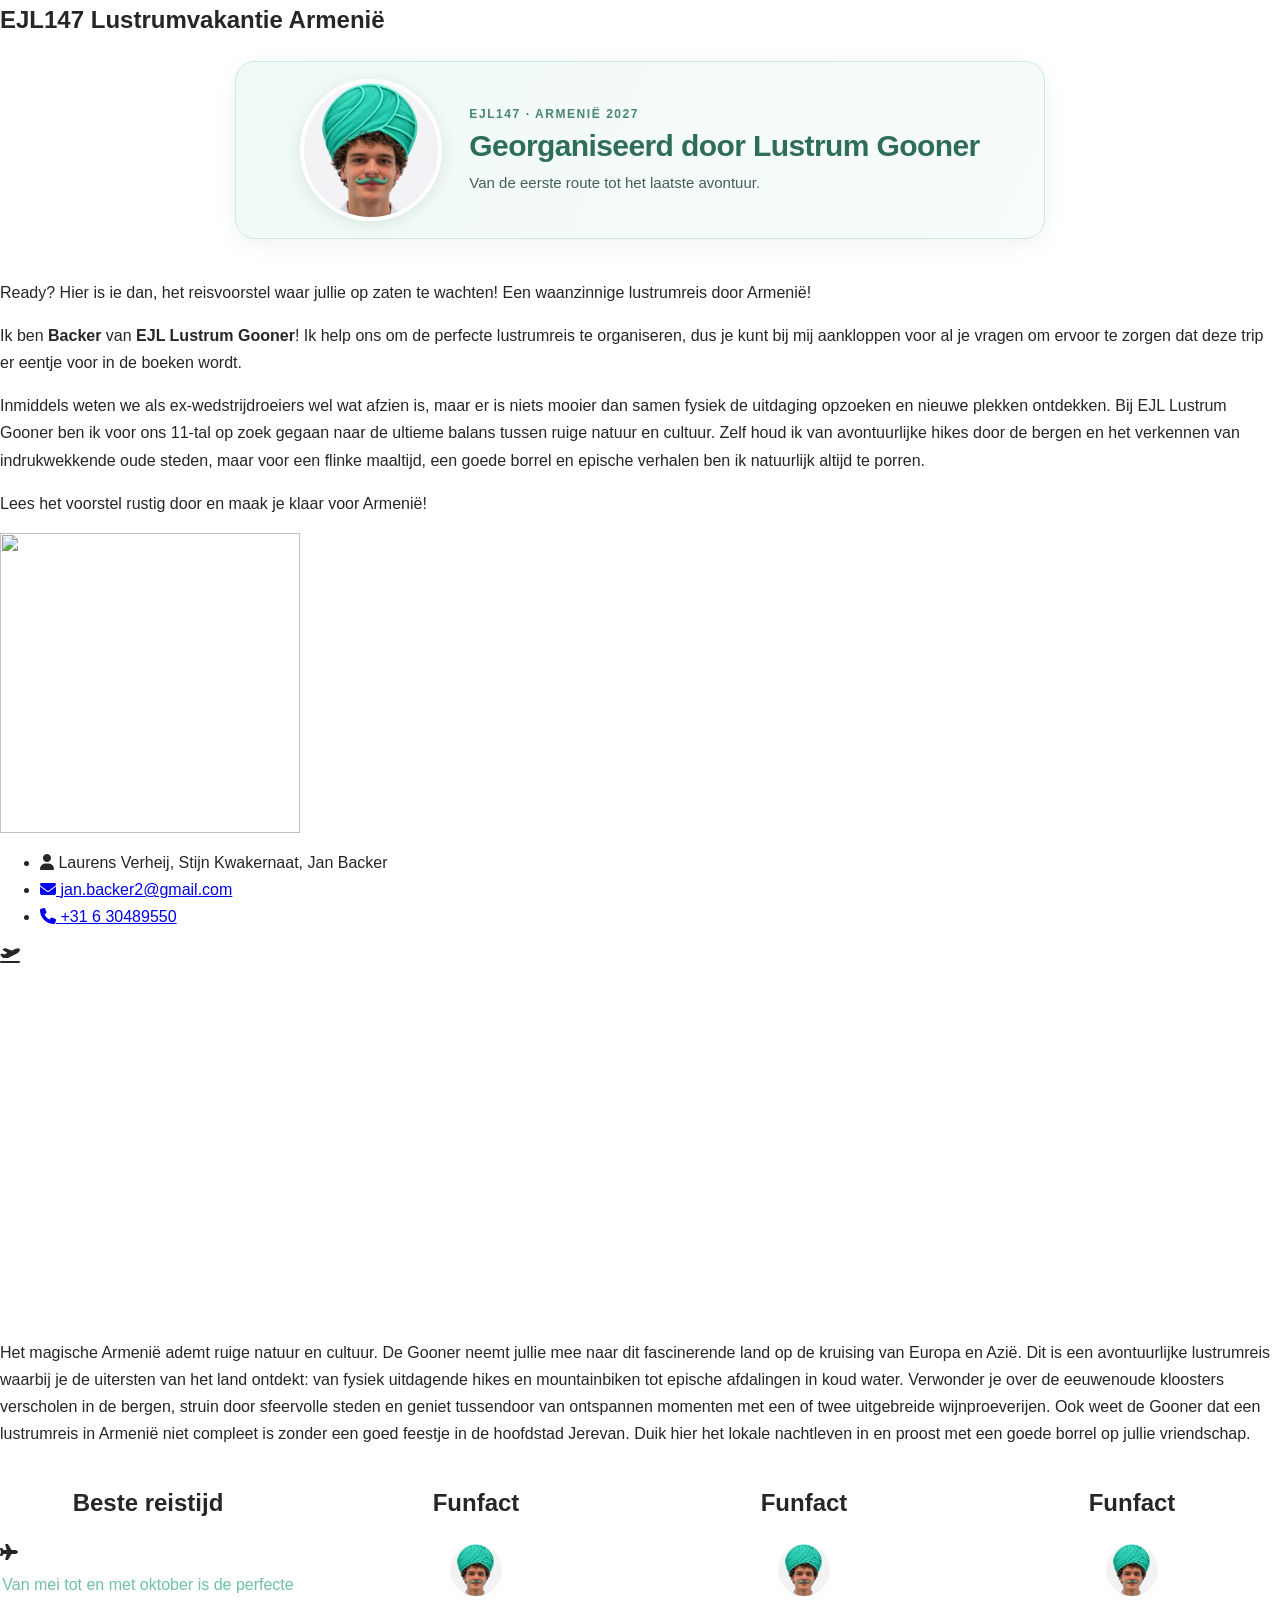
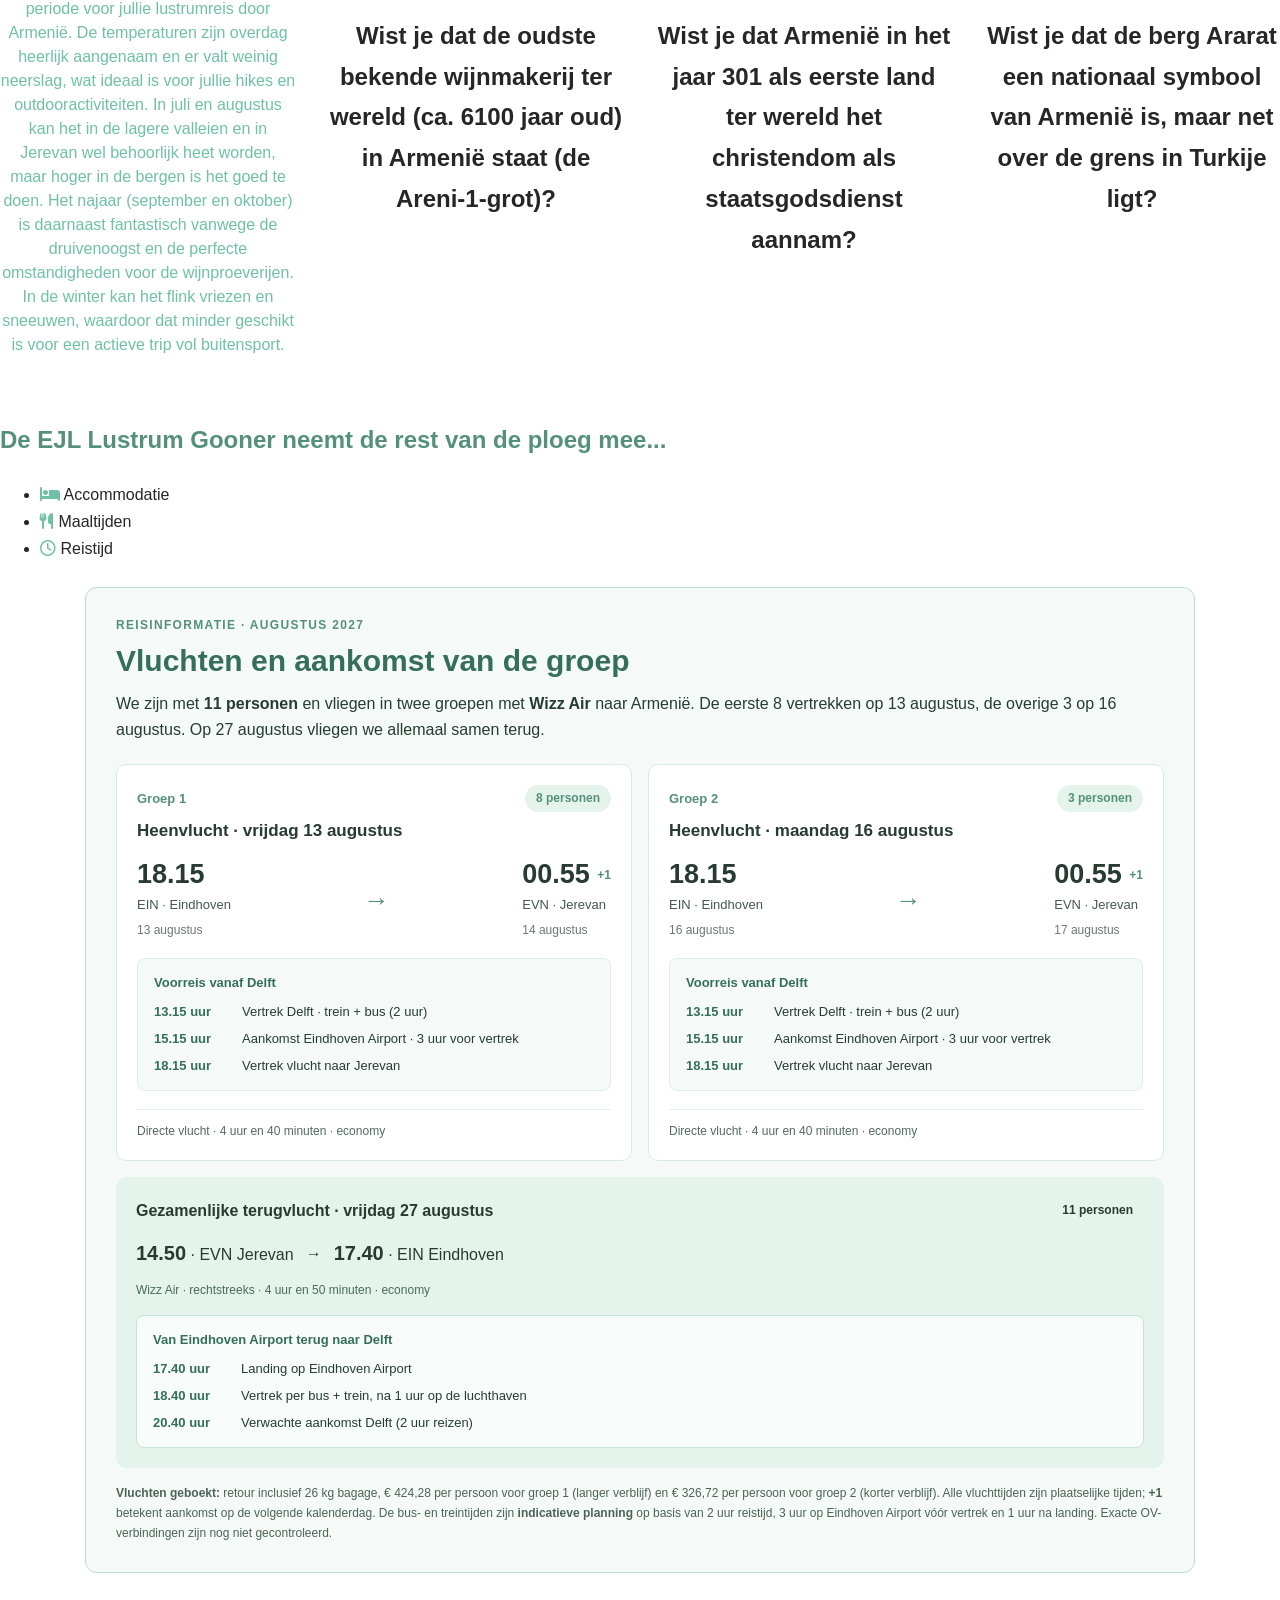
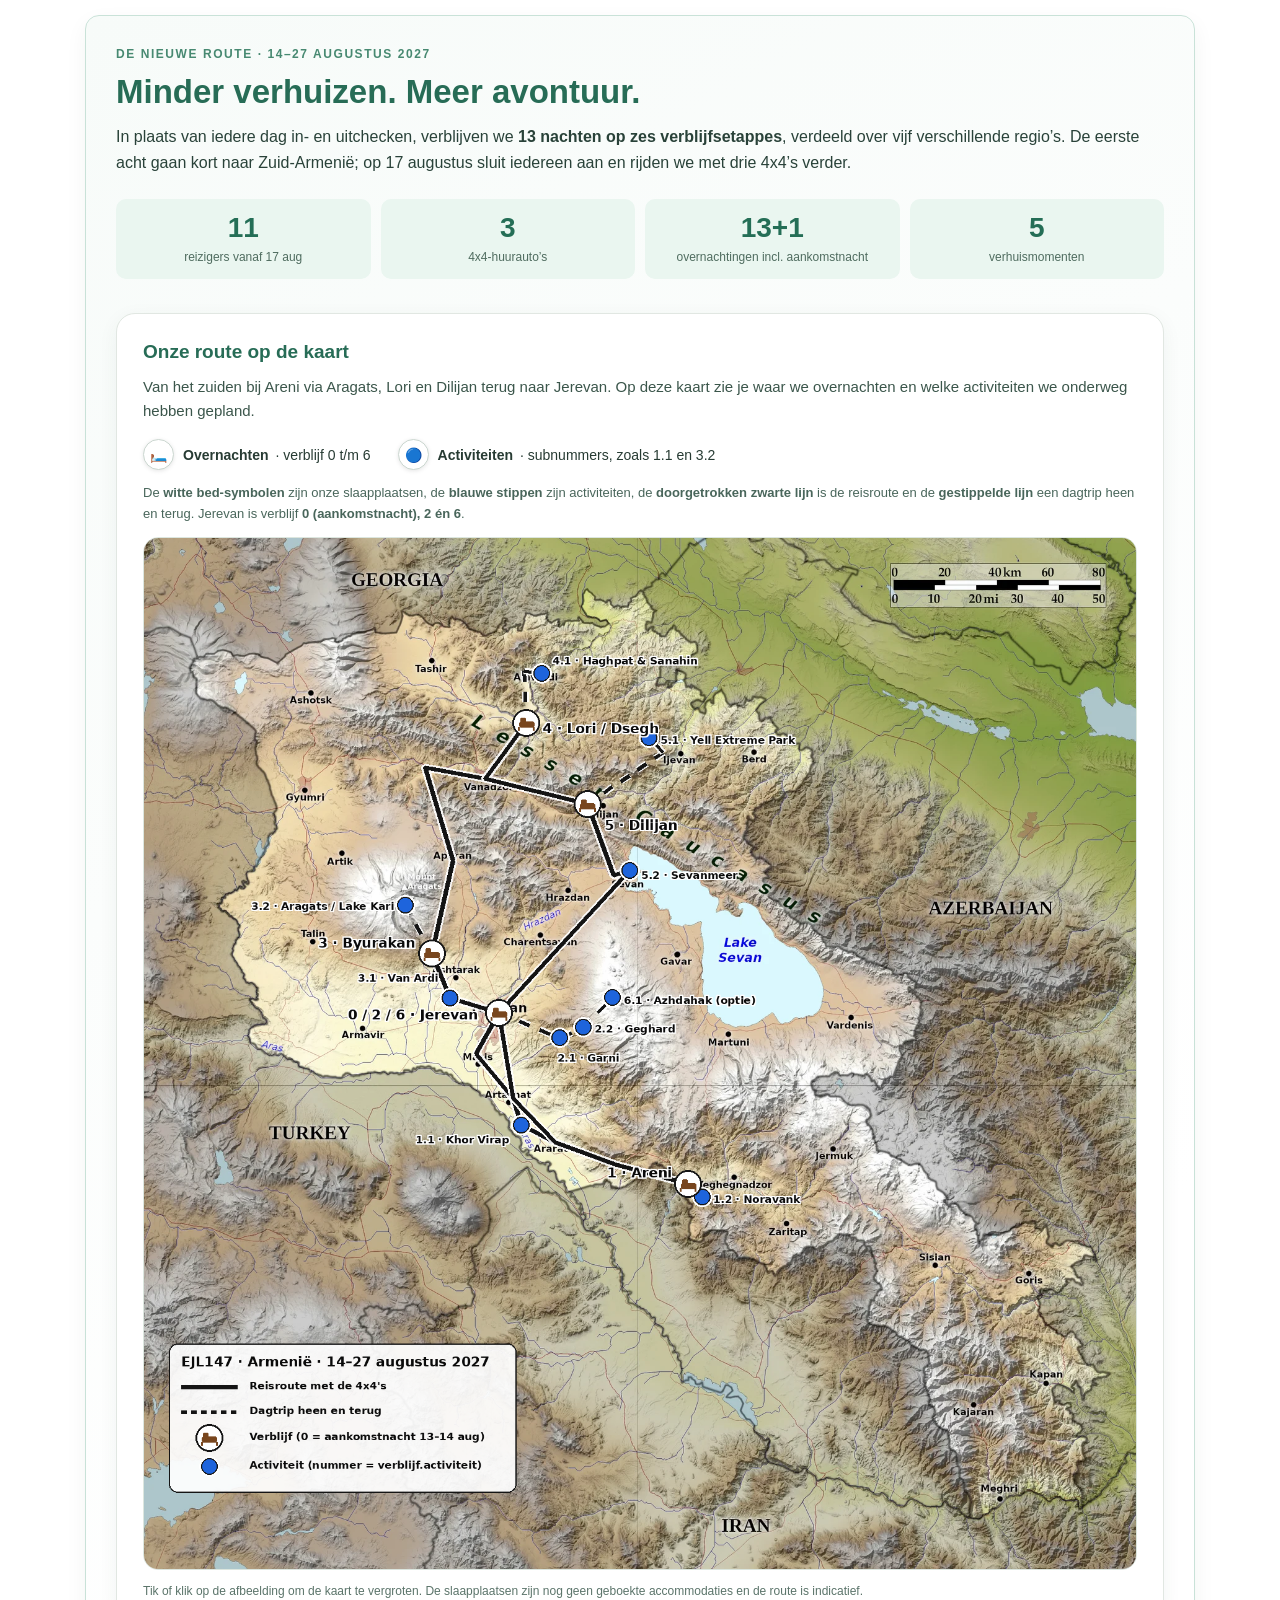
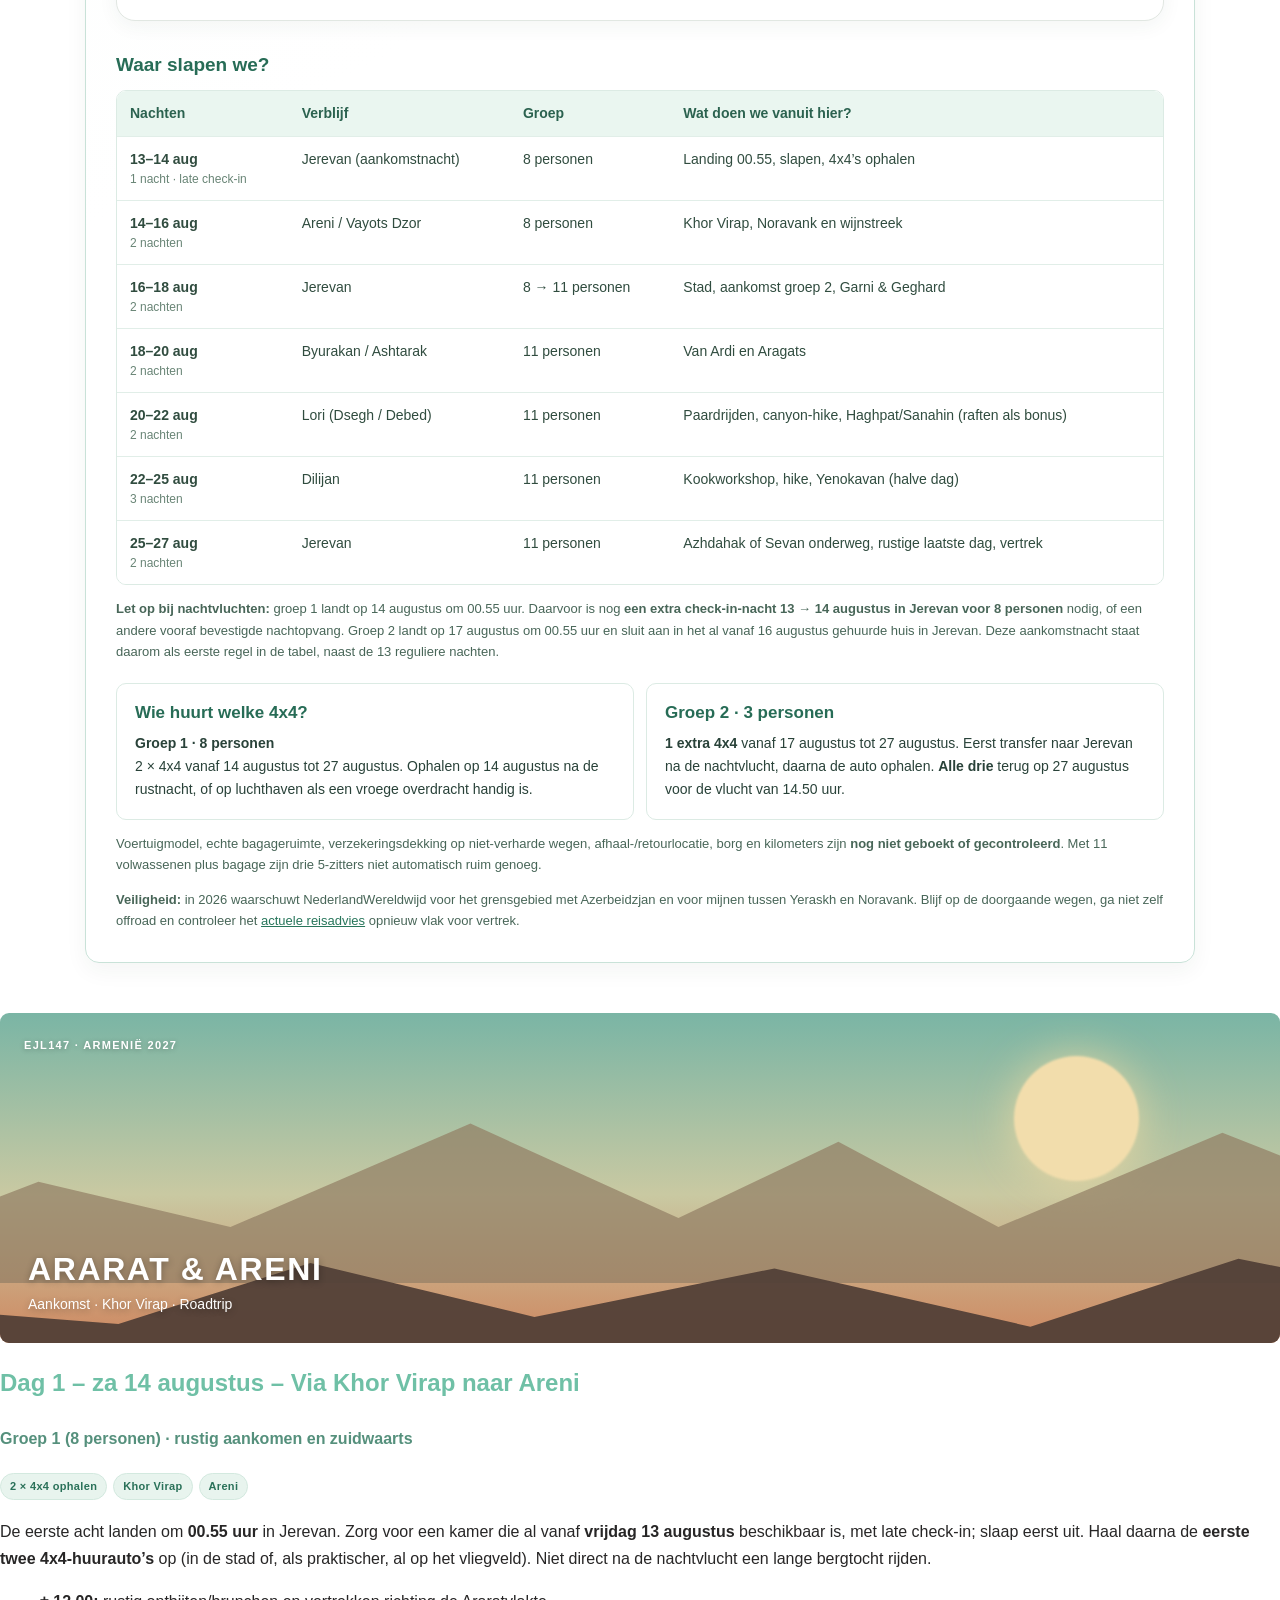
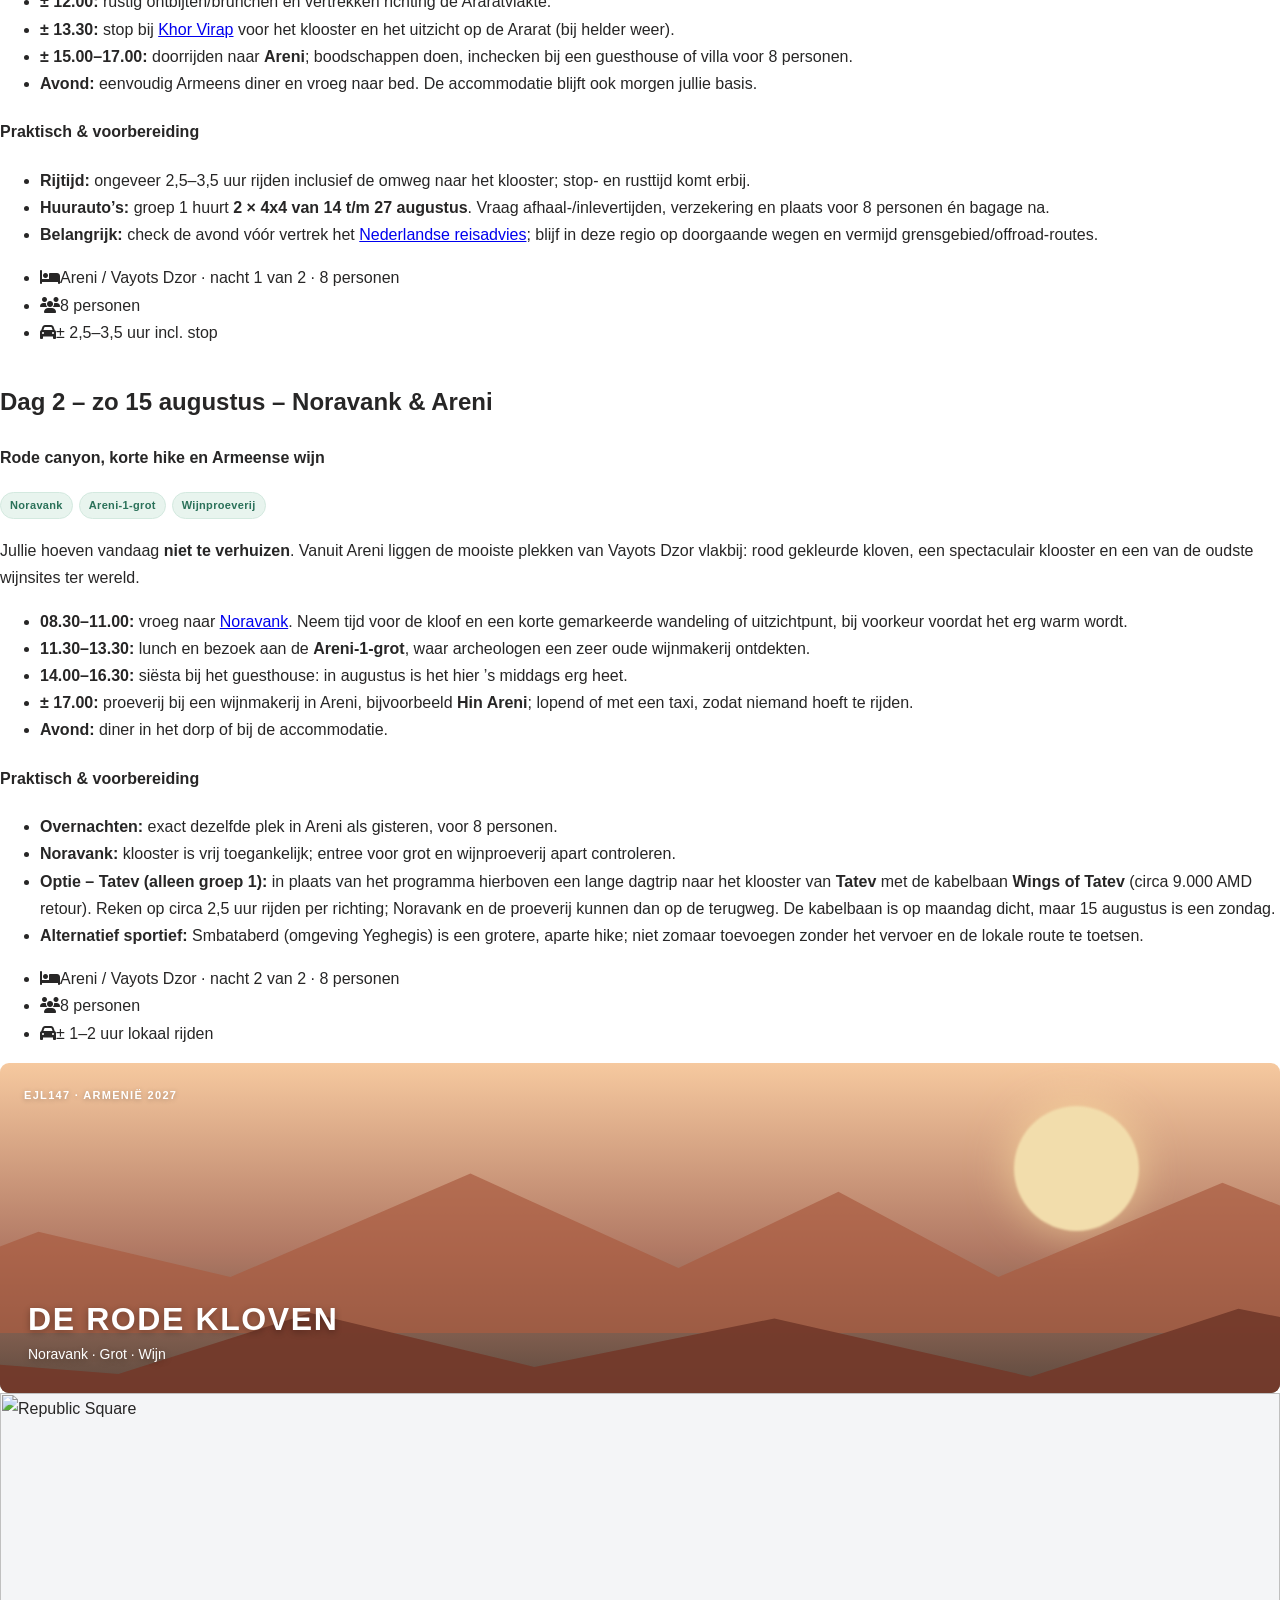
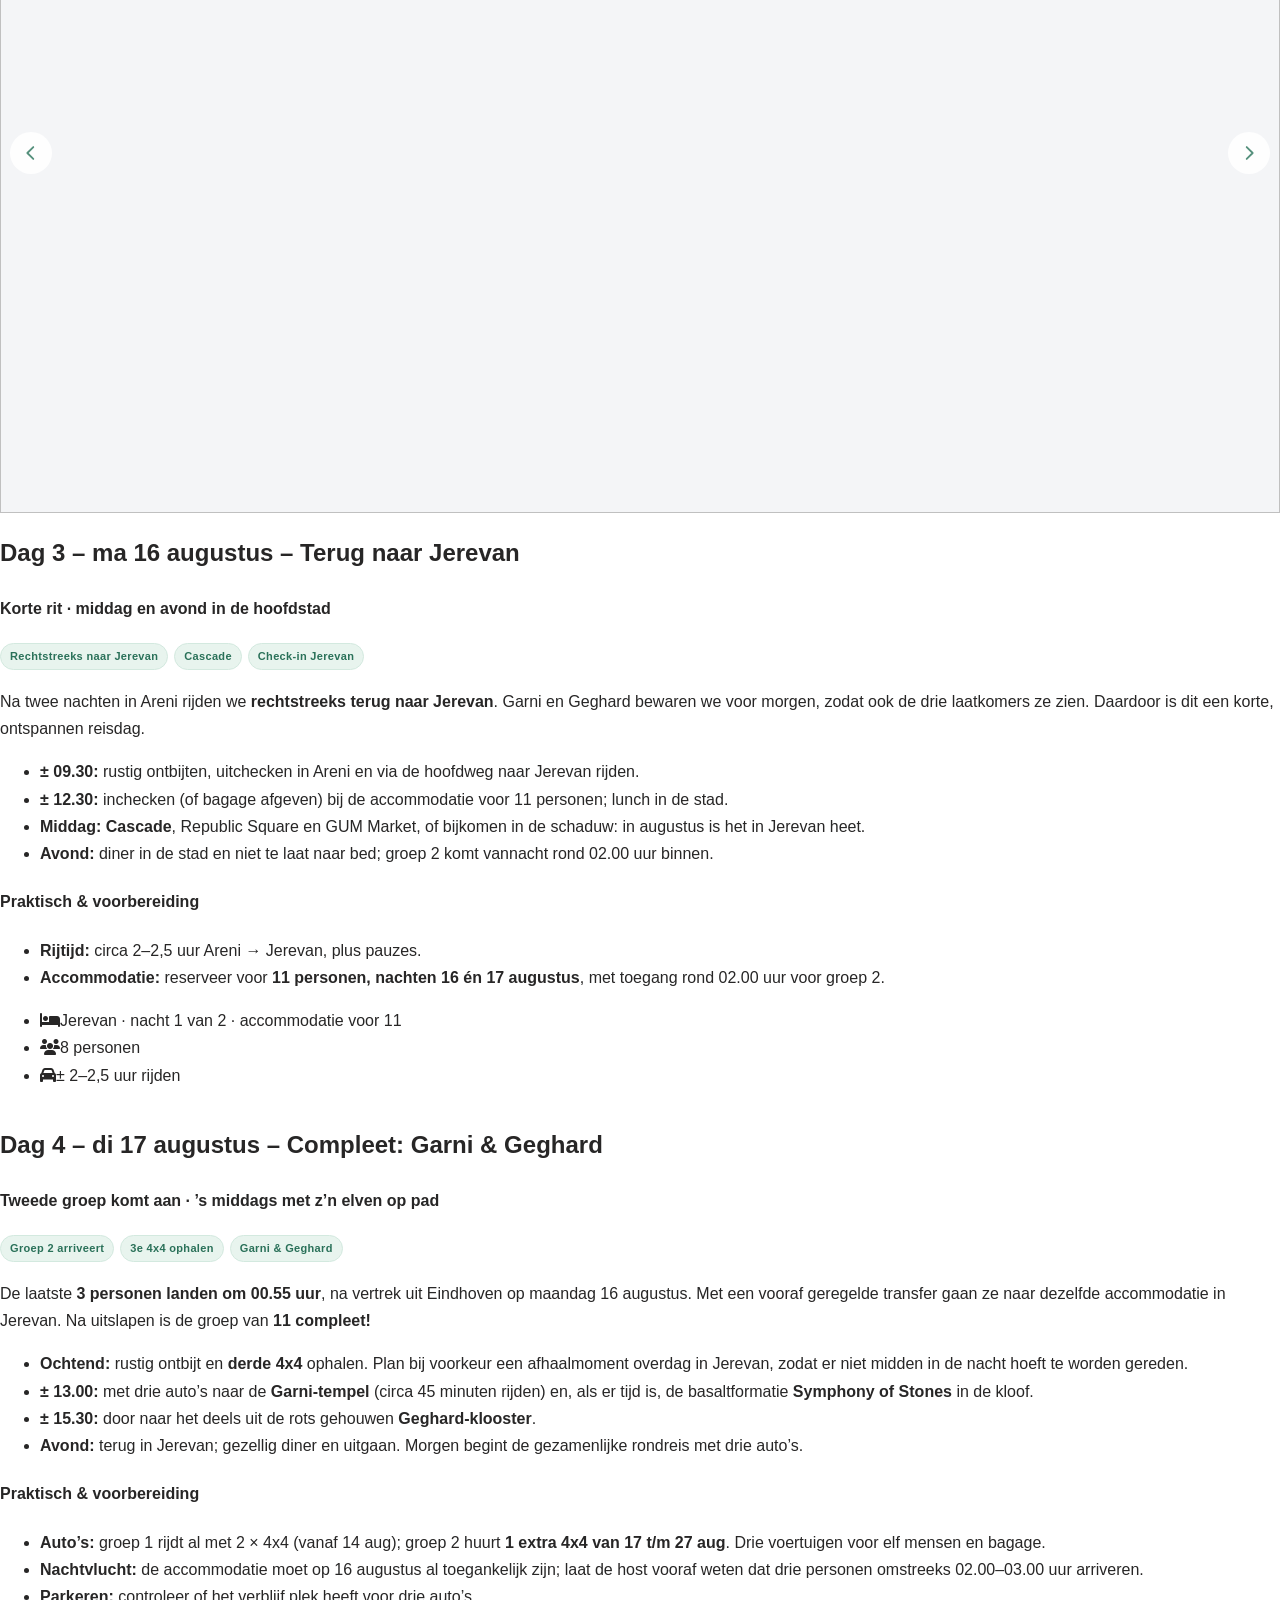
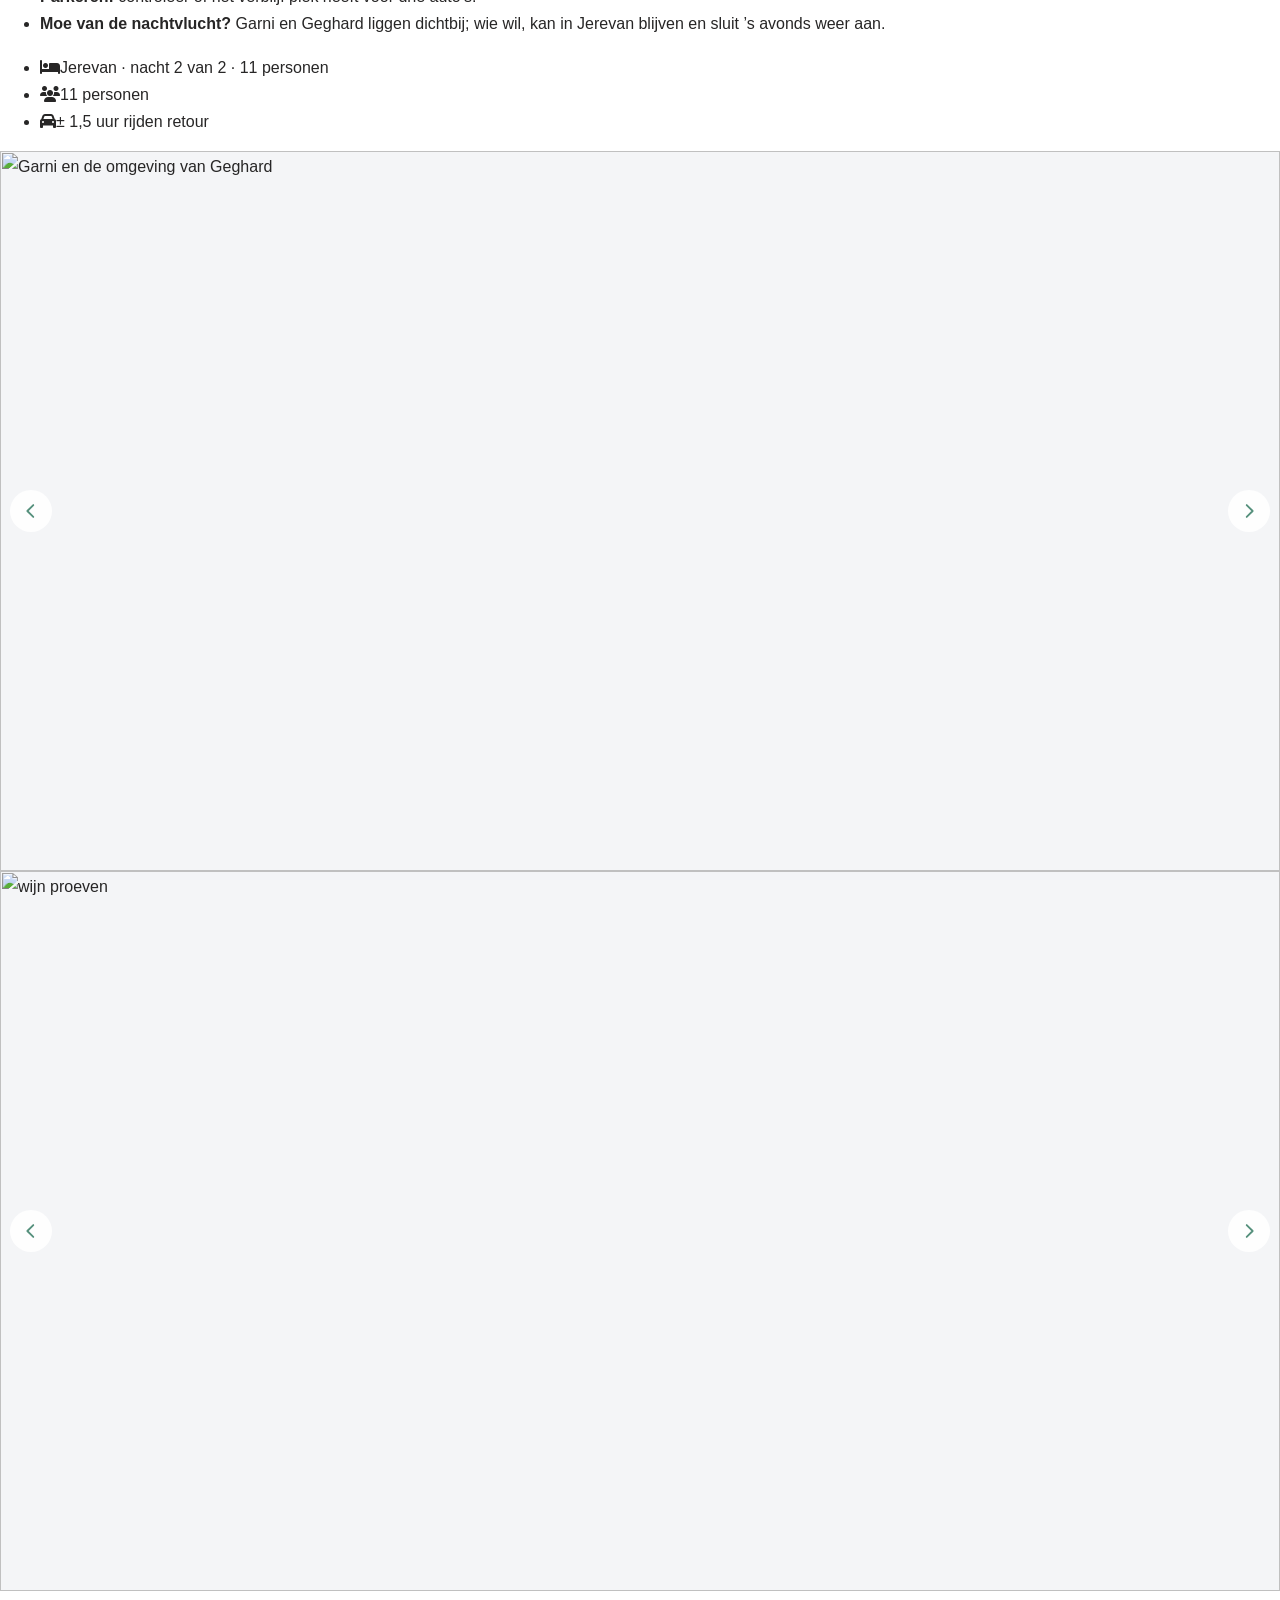
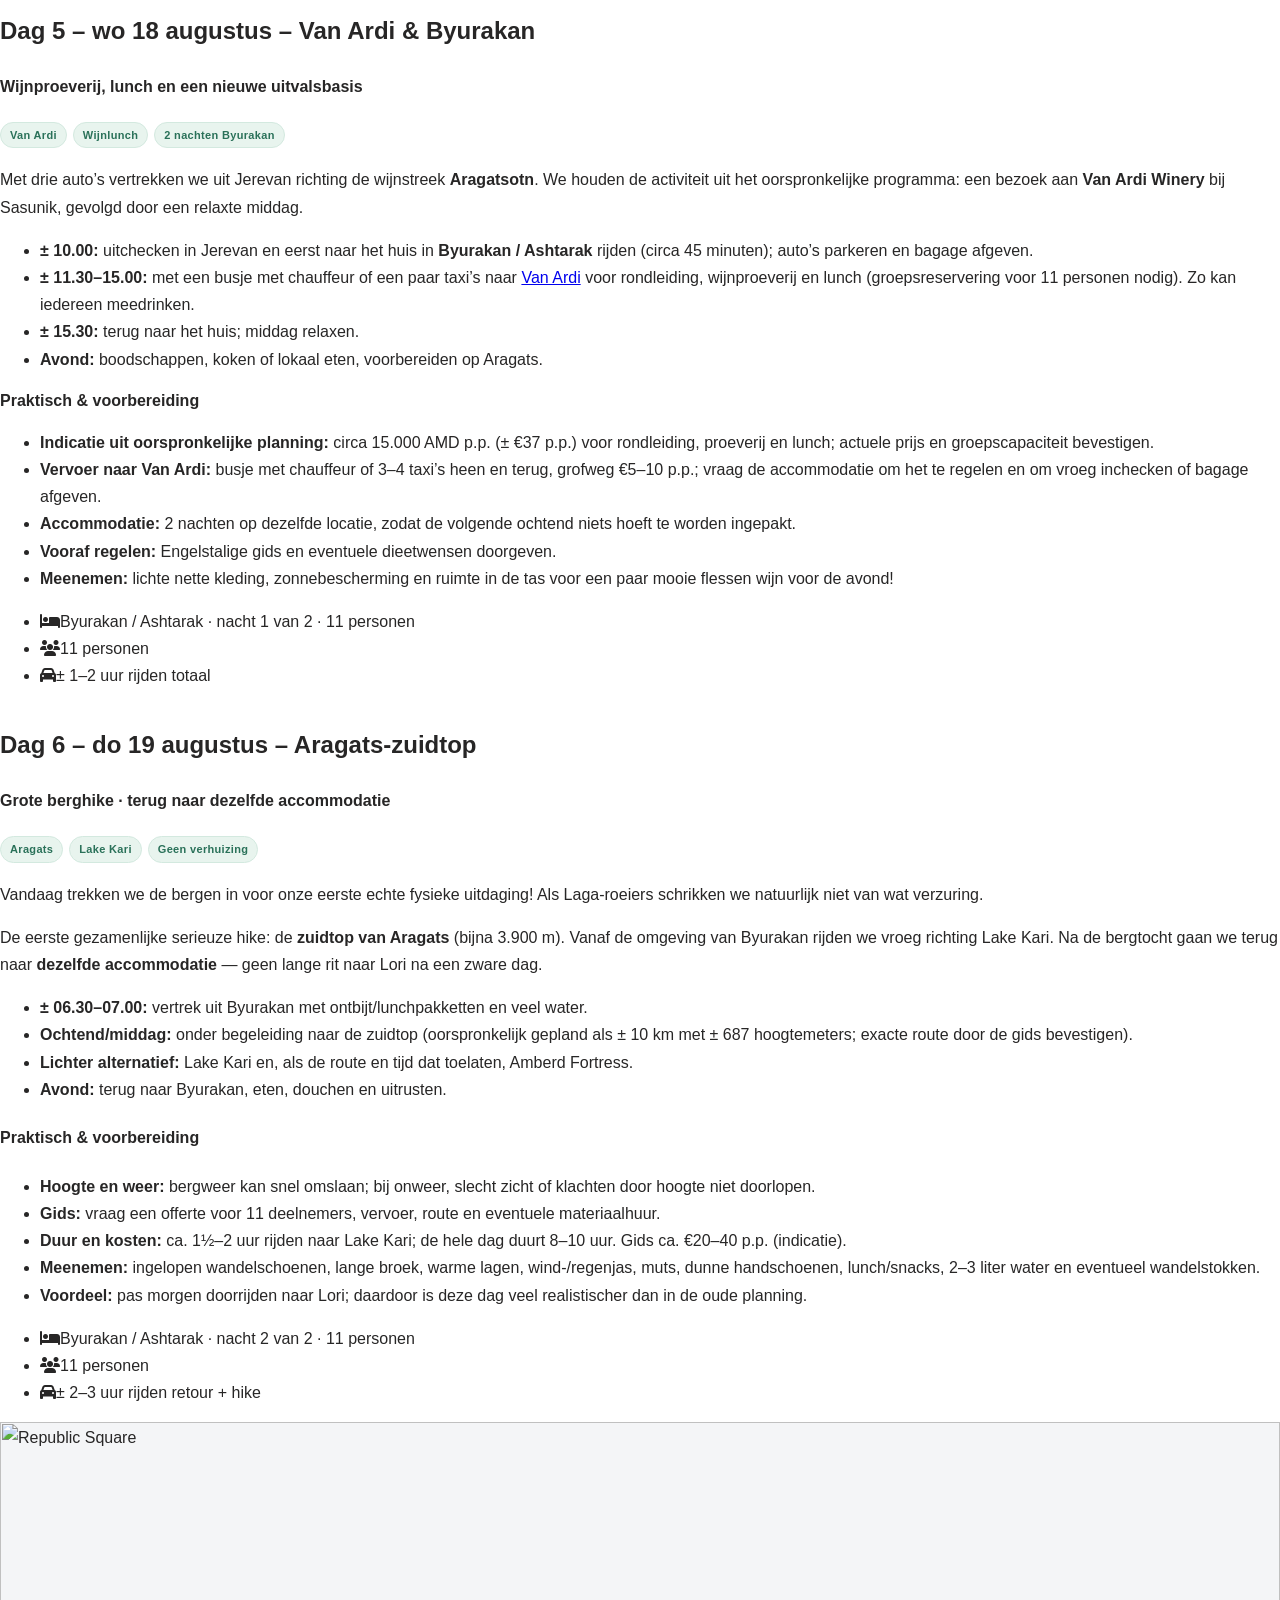
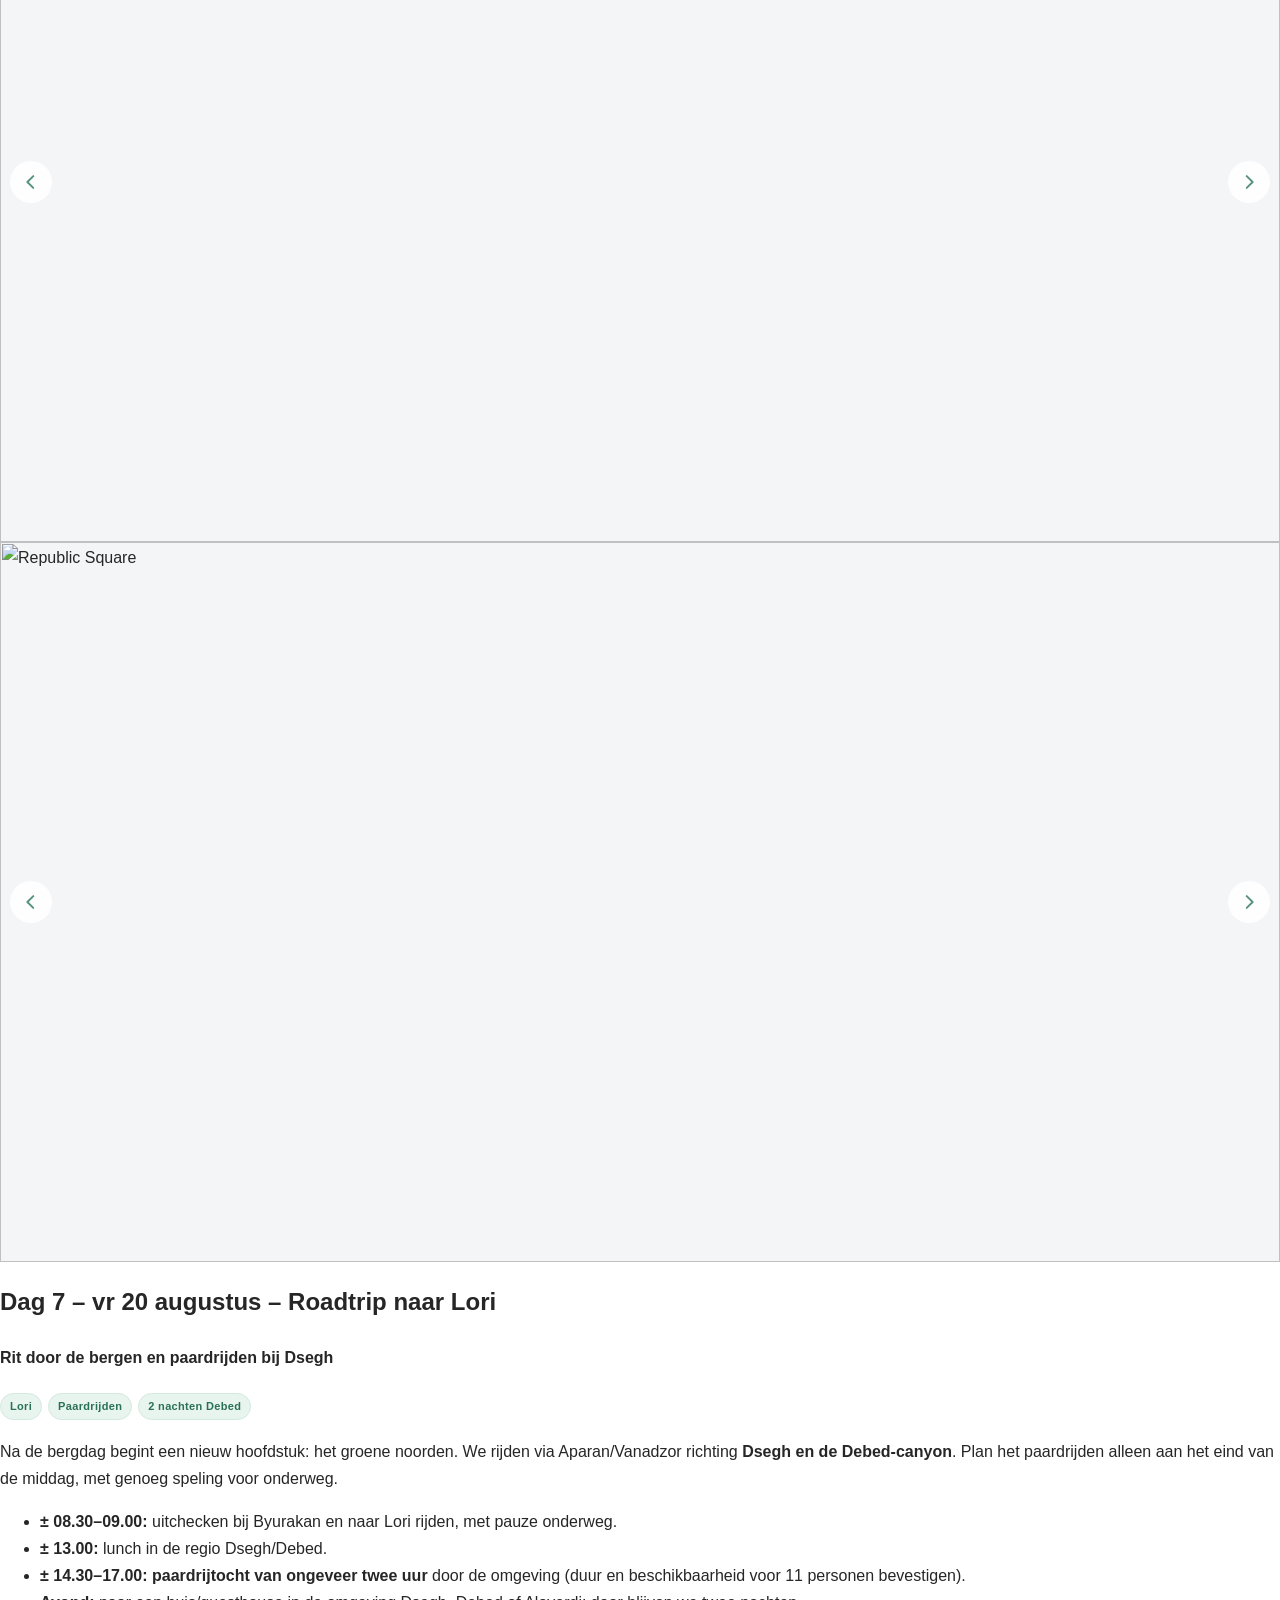
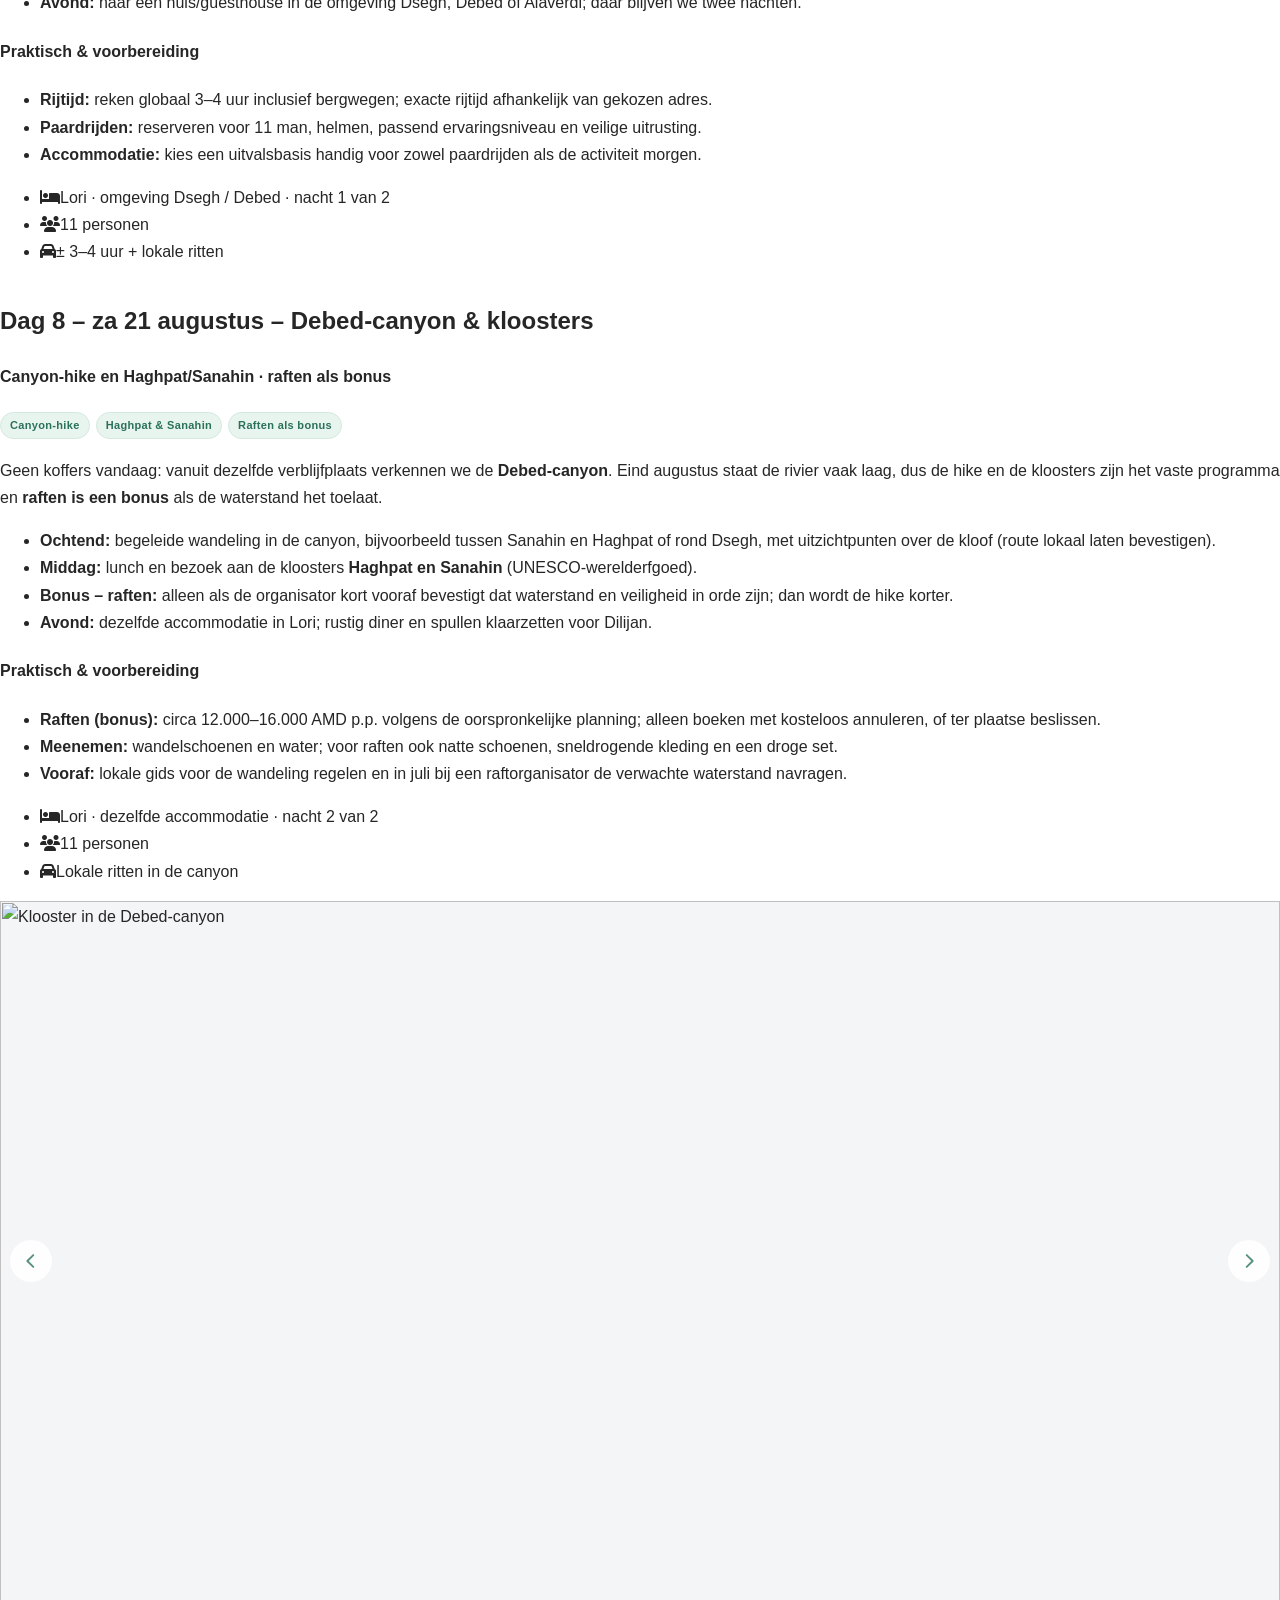
==== preview.html @ f68beba7 "Proefversie: hulpmap hernoemd Co-Authored-By: Claude Fable 5.2 <noreply@anthropic.com> Claude-Sessio" ====
<html lang="nl-NL" prefix="og: https://ogp.me/ns#"><head>
	
	<meta charset="UTF-8">
	<meta name="viewport" content="width=device-width, initial-scale=1, minimum-scale=1">
	<link rel="stylesheet" href="https://cdnjs.cloudflare.com/ajax/libs/font-awesome/6.4.0/css/all.min.css">

<title>EJL147 Lustrumvakantie Armenië 2027 | Reisprogramma</title>
<meta name="robots" content="follow, noindex">
<meta property="og:locale" content="nl_NL">
<meta property="og:type" content="article">
<meta property="og:title" content="EJL147 Lustrumvakantie Armenië 2027">
<meta property="og:description" content="Routeconcept Armenië augustus 2027: 3 vierwielaandrijvers, twee aankomstgroepen, minder verhuizingen en volop avontuur.">
<meta property="og:url" content="https://janbacker.github.io/EJL147-Lustrumvakantie/">
<meta property="og:site_name" content="Ploegvakantiegooner">
<meta property="og:updated_time" content="2026-11-03T16:13:02+00:00">
<meta property="og:image" content="https://janbacker.github.io/EJL147-Lustrumvakantie/lustrumgooner-portret.png">
<meta property="og:image:secure_url" content="https://janbacker.github.io/EJL147-Lustrumvakantie/lustrumgooner-portret.png">
<meta property="og:image:width" content="1254">
<meta property="og:image:height" content="1254">
<meta property="og:image:alt" content="Protected: 2027 EJL147 Armenië 14D – Leipe vakantie">
<meta property="og:image:type" content="image/png">
<meta property="article:published_time" content="2026-11-02T10:19:26+00:00">
<meta property="article:modified_time" content="2026-11-03T16:13:02+00:00">
<meta name="twitter:card" content="summary_large_image">
<meta name="twitter:title" content="EJL147 Lustrumvakantie Armenië 2027">
<meta name="twitter:description" content="Routeconcept Armenië augustus 2027: 3 vierwielaandrijvers, twee aankomstgroepen, minder verhuizingen en volop avontuur.">
<meta name="twitter:image" content="https://janbacker.github.io/EJL147-Lustrumvakantie/lustrumgooner-portret.png">
<meta name="twitter:label1" content="Time to read">
<meta name="twitter:data1" content="10 minutes">
<style id="wp-img-auto-sizes-contain-inline-css">
img:is([sizes=auto i],[sizes^="auto," i]){contain-intrinsic-size:3000px 1500px}

</style>
<link rel="stylesheet" href="assets/fontawesome/css/fontawesome.min.css">
<link rel="stylesheet" href="assets/fontawesome/css/solid.min.css">
<link rel="stylesheet" href="assets/fontawesome/css/regular.min.css">
<link rel="stylesheet" href="assets/fontawesome/css/brands.min.css">
<link rel="stylesheet" href="assets/basis.css?v=1">
<link rel="stylesheet" href="assets/elementen.css?v=1">
<style id="wp-emoji-styles-inline-css">

	img.wp-smiley, img.emoji {
		display: inline !important;
		border: none !important;
		box-shadow: none !important;
		height: 1em !important;
		width: 1em !important;
		margin: 0 0.07em !important;
		vertical-align: -0.1em !important;
		background: none !important;
		padding: 0 !important;
	}

</style>
<style id="classic-theme-styles-inline-css">
/*! This file is auto-generated */
.wp-block-button__link{color:#fff;background-color:#32373c;border-radius:9999px;box-shadow:none;text-decoration:none;padding:calc(.667em + 2px) calc(1.333em + 2px);font-size:1.125em}.wp-block-file__button{background:#32373c;color:#fff;text-decoration:none}

</style>
<style id="joinchat-button-style-inline-css">
.wp-block-joinchat-button{align-items:center;display:flex;flex-flow:row nowrap}.wp-block-joinchat-button.is-vertical{flex-direction:column}.wp-block-joinchat-button.is-vertical.is-content-justification-left{align-items:flex-start}.wp-block-joinchat-button.is-vertical.is-content-justification-center{align-items:center}.wp-block-joinchat-button.is-vertical.is-content-justification-right{align-items:flex-end}.wp-block-joinchat-button:not(.is-vertical).is-content-justification-left{justify-content:flex-start}.wp-block-joinchat-button:not(.is-vertical).is-content-justification-center{justify-content:center}.wp-block-joinchat-button:not(.is-vertical).is-content-justification-right{justify-content:flex-end}.wp-block-joinchat-button:not(.is-vertical).is-content-justification-space-between{justify-content:space-between}.wp-block-joinchat-button figure{align-items:center;display:flex;flex-direction:column;flex-shrink:0;margin:0;padding:0}.wp-block-joinchat-button figcaption{font:normal normal 400 .6em/2em var(--wp--preset--font-family--system-font,sans-serif);margin:0;padding:0}.wp-block-joinchat-button .joinchat-button__qr{background-color:#fff;box-sizing:content-box;display:block;height:200px;overflow:hidden;padding:10px;width:200px}.wp-block-joinchat-button .joinchat-button__qr canvas,.wp-block-joinchat-button .joinchat-button__qr img{display:block;margin:auto}.wp-block-joinchat-button .wp-block-buttons{flex:1 1 auto;margin:0;max-width:100%;min-width:0;width:100%}.wp-block-joinchat-button .wp-block-button.wp-block-button__width-25{min-width:25%;width:calc(25% - var(--wp--style--block-gap, .5em)*.75)}.wp-block-joinchat-button .wp-block-button.wp-block-button__width-50{min-width:50%;width:calc(50% - var(--wp--style--block-gap, .5em)*.5)}.wp-block-joinchat-button .wp-block-button.wp-block-button__width-75{min-width:75%;width:calc(75% - var(--wp--style--block-gap, .5em)*.25)}.wp-block-joinchat-button .wp-block-button.wp-block-button__width-100{min-width:100%;width:100%}.wp-block-joinchat-button .joinchat-button__link,.wp-block-joinchat-button .wp-block-button__link{align-items:center;display:inline-flex;flex-flow:row nowrap;justify-content:center;width:100%}.wp-block-joinchat-button .joinchat-button__link:before,.wp-block-joinchat-button .wp-block-button__link:before{background:transparent var(--joinchat-ico) no-repeat center;background-size:100%;content:"";display:block;height:1.5em;margin:-.75em .75em -.75em 0;width:1.5em}.wp-block-joinchat-button .joinchat-button__link{width:auto}.wp-block-joinchat-button:has(.joinchat-button__link){border:none!important;display:flex;flex-direction:column}@media (orientation:landscape)and (height >= 481px),(orientation:portrait)and (width >= 481px){.wp-block-joinchat-button.joinchat-button--qr-only .wp-block-buttons{display:none}}@media (orientation:landscape)and (height <= 480px),(width <= 480px){.wp-block-joinchat-button figure{display:none}}


</style>
<style id="global-styles-inline-css">
:root{--wp--preset--aspect-ratio--square: 1;--wp--preset--aspect-ratio--4-3: 4/3;--wp--preset--aspect-ratio--3-4: 3/4;--wp--preset--aspect-ratio--3-2: 3/2;--wp--preset--aspect-ratio--2-3: 2/3;--wp--preset--aspect-ratio--16-9: 16/9;--wp--preset--aspect-ratio--9-16: 9/16;--wp--preset--color--black: #000000;--wp--preset--color--cyan-bluish-gray: #abb8c3;--wp--preset--color--white: #ffffff;--wp--preset--color--pale-pink: #f78da7;--wp--preset--color--vivid-red: #cf2e2e;--wp--preset--color--luminous-vivid-orange: #ff6900;--wp--preset--color--luminous-vivid-amber: #fcb900;--wp--preset--color--light-green-cyan: #7bdcb5;--wp--preset--color--vivid-green-cyan: #00d084;--wp--preset--color--pale-cyan-blue: #8ed1fc;--wp--preset--color--vivid-cyan-blue: #0693e3;--wp--preset--color--vivid-purple: #9b51e0;--wp--preset--color--neve-link-color: var(--nv-primary-accent);--wp--preset--color--neve-link-hover-color: var(--nv-secondary-accent);--wp--preset--color--nv-site-bg: var(--nv-site-bg);--wp--preset--color--nv-light-bg: var(--nv-light-bg);--wp--preset--color--nv-dark-bg: var(--nv-dark-bg);--wp--preset--color--neve-text-color: var(--nv-text-color);--wp--preset--color--nv-text-dark-bg: var(--nv-text-dark-bg);--wp--preset--color--nv-c-1: var(--nv-c-1);--wp--preset--color--nv-c-2: var(--nv-c-2);--wp--preset--gradient--vivid-cyan-blue-to-vivid-purple: linear-gradient(135deg,rgb(6,147,227) 0%,rgb(155,81,224) 100%);--wp--preset--gradient--light-green-cyan-to-vivid-green-cyan: linear-gradient(135deg,rgb(122,220,180) 0%,rgb(0,208,130) 100%);--wp--preset--gradient--luminous-vivid-amber-to-luminous-vivid-orange: linear-gradient(135deg,rgb(252,185,0) 0%,rgb(255,105,0) 100%);--wp--preset--gradient--luminous-vivid-orange-to-vivid-red: linear-gradient(135deg,rgb(255,105,0) 0%,rgb(207,46,46) 100%);--wp--preset--gradient--very-light-gray-to-cyan-bluish-gray: linear-gradient(135deg,rgb(238,238,238) 0%,rgb(169,184,195) 100%);--wp--preset--gradient--cool-to-warm-spectrum: linear-gradient(135deg,rgb(74,234,220) 0%,rgb(151,120,209) 20%,rgb(207,42,186) 40%,rgb(238,44,130) 60%,rgb(251,105,98) 80%,rgb(254,248,76) 100%);--wp--preset--gradient--blush-light-purple: linear-gradient(135deg,rgb(255,206,236) 0%,rgb(152,150,240) 100%);--wp--preset--gradient--blush-bordeaux: linear-gradient(135deg,rgb(254,205,165) 0%,rgb(254,45,45) 50%,rgb(107,0,62) 100%);--wp--preset--gradient--luminous-dusk: linear-gradient(135deg,rgb(255,203,112) 0%,rgb(199,81,192) 50%,rgb(65,88,208) 100%);--wp--preset--gradient--pale-ocean: linear-gradient(135deg,rgb(255,245,203) 0%,rgb(182,227,212) 50%,rgb(51,167,181) 100%);--wp--preset--gradient--electric-grass: linear-gradient(135deg,rgb(202,248,128) 0%,rgb(113,206,126) 100%);--wp--preset--gradient--midnight: linear-gradient(135deg,rgb(2,3,129) 0%,rgb(40,116,252) 100%);--wp--preset--font-size--small: 13px;--wp--preset--font-size--medium: 20px;--wp--preset--font-size--large: 36px;--wp--preset--font-size--x-large: 42px;--wp--preset--spacing--20: 0.44rem;--wp--preset--spacing--30: 0.67rem;--wp--preset--spacing--40: 1rem;--wp--preset--spacing--50: 1.5rem;--wp--preset--spacing--60: 2.25rem;--wp--preset--spacing--70: 3.38rem;--wp--preset--spacing--80: 5.06rem;--wp--preset--shadow--natural: 6px 6px 9px rgba(0, 0, 0, 0.2);--wp--preset--shadow--deep: 12px 12px 50px rgba(0, 0, 0, 0.4);--wp--preset--shadow--sharp: 6px 6px 0px rgba(0, 0, 0, 0.2);--wp--preset--shadow--outlined: 6px 6px 0px -3px rgb(255, 255, 255), 6px 6px rgb(0, 0, 0);--wp--preset--shadow--crisp: 6px 6px 0px rgb(0, 0, 0);}.wp-block-button{--wp--preset--dimension--25: 25%;--wp--preset--dimension--50: 50%;--wp--preset--dimension--75: 75%;--wp--preset--dimension--100: 100%;}:where(body) { margin: 0; }:where(.is-layout-flex){gap: 0.5em;}:where(.is-layout-grid){gap: 0.5em;}body .is-layout-flex{display: flex;}.is-layout-flex{flex-wrap: wrap;align-items: center;}.is-layout-flex > :is(*, div){margin: 0;}body .is-layout-grid{display: grid;}.is-layout-grid > :is(*, div){margin: 0;}body{padding-top: 0px;padding-right: 0px;padding-bottom: 0px;padding-left: 0px;}:root :where(.wp-element-button, .wp-block-button__link){background-color: #32373c;border-width: 0;color: #fff;font-family: inherit;font-size: inherit;font-style: inherit;font-weight: inherit;letter-spacing: inherit;line-height: inherit;padding-top: calc(0.667em + 2px);padding-right: calc(1.333em + 2px);padding-bottom: calc(0.667em + 2px);padding-left: calc(1.333em + 2px);text-decoration: none;text-transform: inherit;}.has-black-color{color: var(--wp--preset--color--black) !important;}.has-cyan-bluish-gray-color{color: var(--wp--preset--color--cyan-bluish-gray) !important;}.has-white-color{color: var(--wp--preset--color--white) !important;}.has-pale-pink-color{color: var(--wp--preset--color--pale-pink) !important;}.has-vivid-red-color{color: var(--wp--preset--color--vivid-red) !important;}.has-luminous-vivid-orange-color{color: var(--wp--preset--color--luminous-vivid-orange) !important;}.has-luminous-vivid-amber-color{color: var(--wp--preset--color--luminous-vivid-amber) !important;}.has-light-green-cyan-color{color: var(--wp--preset--color--light-green-cyan) !important;}.has-vivid-green-cyan-color{color: var(--wp--preset--color--vivid-green-cyan) !important;}.has-pale-cyan-blue-color{color: var(--wp--preset--color--pale-cyan-blue) !important;}.has-vivid-cyan-blue-color{color: var(--wp--preset--color--vivid-cyan-blue) !important;}.has-vivid-purple-color{color: var(--wp--preset--color--vivid-purple) !important;}.has-neve-link-color-color{color: var(--wp--preset--color--neve-link-color) !important;}.has-neve-link-hover-color-color{color: var(--wp--preset--color--neve-link-hover-color) !important;}.has-nv-site-bg-color{color: var(--wp--preset--color--nv-site-bg) !important;}.has-nv-light-bg-color{color: var(--wp--preset--color--nv-light-bg) !important;}.has-nv-dark-bg-color{color: var(--wp--preset--color--nv-dark-bg) !important;}.has-neve-text-color-color{color: var(--wp--preset--color--neve-text-color) !important;}.has-nv-text-dark-bg-color{color: var(--wp--preset--color--nv-text-dark-bg) !important;}.has-nv-c-1-color{color: var(--wp--preset--color--nv-c-1) !important;}.has-nv-c-2-color{color: var(--wp--preset--color--nv-c-2) !important;}.has-black-background-color{background-color: var(--wp--preset--color--black) !important;}.has-cyan-bluish-gray-background-color{background-color: var(--wp--preset--color--cyan-bluish-gray) !important;}.has-white-background-color{background-color: var(--wp--preset--color--white) !important;}.has-pale-pink-background-color{background-color: var(--wp--preset--color--pale-pink) !important;}.has-vivid-red-background-color{background-color: var(--wp--preset--color--vivid-red) !important;}.has-luminous-vivid-orange-background-color{background-color: var(--wp--preset--color--luminous-vivid-orange) !important;}.has-luminous-vivid-amber-background-color{background-color: var(--wp--preset--color--luminous-vivid-amber) !important;}.has-light-green-cyan-background-color{background-color: var(--wp--preset--color--light-green-cyan) !important;}.has-vivid-green-cyan-background-color{background-color: var(--wp--preset--color--vivid-green-cyan) !important;}.has-pale-cyan-blue-background-color{background-color: var(--wp--preset--color--pale-cyan-blue) !important;}.has-vivid-cyan-blue-background-color{background-color: var(--wp--preset--color--vivid-cyan-blue) !important;}.has-vivid-purple-background-color{background-color: var(--wp--preset--color--vivid-purple) !important;}.has-neve-link-color-background-color{background-color: var(--wp--preset--color--neve-link-color) !important;}.has-neve-link-hover-color-background-color{background-color: var(--wp--preset--color--neve-link-hover-color) !important;}.has-nv-site-bg-background-color{background-color: var(--wp--preset--color--nv-site-bg) !important;}.has-nv-light-bg-background-color{background-color: var(--wp--preset--color--nv-light-bg) !important;}.has-nv-dark-bg-background-color{background-color: var(--wp--preset--color--nv-dark-bg) !important;}.has-neve-text-color-background-color{background-color: var(--wp--preset--color--neve-text-color) !important;}.has-nv-text-dark-bg-background-color{background-color: var(--wp--preset--color--nv-text-dark-bg) !important;}.has-nv-c-1-background-color{background-color: var(--wp--preset--color--nv-c-1) !important;}.has-nv-c-2-background-color{background-color: var(--wp--preset--color--nv-c-2) !important;}.has-black-border-color{border-color: var(--wp--preset--color--black) !important;}.has-cyan-bluish-gray-border-color{border-color: var(--wp--preset--color--cyan-bluish-gray) !important;}.has-white-border-color{border-color: var(--wp--preset--color--white) !important;}.has-pale-pink-border-color{border-color: var(--wp--preset--color--pale-pink) !important;}.has-vivid-red-border-color{border-color: var(--wp--preset--color--vivid-red) !important;}.has-luminous-vivid-orange-border-color{border-color: var(--wp--preset--color--luminous-vivid-orange) !important;}.has-luminous-vivid-amber-border-color{border-color: var(--wp--preset--color--luminous-vivid-amber) !important;}.has-light-green-cyan-border-color{border-color: var(--wp--preset--color--light-green-cyan) !important;}.has-vivid-green-cyan-border-color{border-color: var(--wp--preset--color--vivid-green-cyan) !important;}.has-pale-cyan-blue-border-color{border-color: var(--wp--preset--color--pale-cyan-blue) !important;}.has-vivid-cyan-blue-border-color{border-color: var(--wp--preset--color--vivid-cyan-blue) !important;}.has-vivid-purple-border-color{border-color: var(--wp--preset--color--vivid-purple) !important;}.has-neve-link-color-border-color{border-color: var(--wp--preset--color--neve-link-color) !important;}.has-neve-link-hover-color-border-color{border-color: var(--wp--preset--color--neve-link-hover-color) !important;}.has-nv-site-bg-border-color{border-color: var(--wp--preset--color--nv-site-bg) !important;}.has-nv-light-bg-border-color{border-color: var(--wp--preset--color--nv-light-bg) !important;}.has-nv-dark-bg-border-color{border-color: var(--wp--preset--color--nv-dark-bg) !important;}.has-neve-text-color-border-color{border-color: var(--wp--preset--color--neve-text-color) !important;}.has-nv-text-dark-bg-border-color{border-color: var(--wp--preset--color--nv-text-dark-bg) !important;}.has-nv-c-1-border-color{border-color: var(--wp--preset--color--nv-c-1) !important;}.has-nv-c-2-border-color{border-color: var(--wp--preset--color--nv-c-2) !important;}.has-vivid-cyan-blue-to-vivid-purple-gradient-background{background: var(--wp--preset--gradient--vivid-cyan-blue-to-vivid-purple) !important;}.has-light-green-cyan-to-vivid-green-cyan-gradient-background{background: var(--wp--preset--gradient--light-green-cyan-to-vivid-green-cyan) !important;}.has-luminous-vivid-amber-to-luminous-vivid-orange-gradient-background{background: var(--wp--preset--gradient--luminous-vivid-amber-to-luminous-vivid-orange) !important;}.has-luminous-vivid-orange-to-vivid-red-gradient-background{background: var(--wp--preset--gradient--luminous-vivid-orange-to-vivid-red) !important;}.has-very-light-gray-to-cyan-bluish-gray-gradient-background{background: var(--wp--preset--gradient--very-light-gray-to-cyan-bluish-gray) !important;}.has-cool-to-warm-spectrum-gradient-background{background: var(--wp--preset--gradient--cool-to-warm-spectrum) !important;}.has-blush-light-purple-gradient-background{background: var(--wp--preset--gradient--blush-light-purple) !important;}.has-blush-bordeaux-gradient-background{background: var(--wp--preset--gradient--blush-bordeaux) !important;}.has-luminous-dusk-gradient-background{background: var(--wp--preset--gradient--luminous-dusk) !important;}.has-pale-ocean-gradient-background{background: var(--wp--preset--gradient--pale-ocean) !important;}.has-electric-grass-gradient-background{background: var(--wp--preset--gradient--electric-grass) !important;}.has-midnight-gradient-background{background: var(--wp--preset--gradient--midnight) !important;}.has-small-font-size{font-size: var(--wp--preset--font-size--small) !important;}.has-medium-font-size{font-size: var(--wp--preset--font-size--medium) !important;}.has-large-font-size{font-size: var(--wp--preset--font-size--large) !important;}.has-x-large-font-size{font-size: var(--wp--preset--font-size--x-large) !important;}
:root :where(.wp-block-icon svg){width: 24px;}
:where(.wp-block-gallery.is-layout-flex){gap: var( --wp--style--gallery-gap-default, var( --gallery-block--gutter-size, var( --wp--style--block-gap, 0.5em ) ) );}:where(.wp-block-gallery.is-layout-grid){gap: var( --wp--style--gallery-gap-default, var( --gallery-block--gutter-size, var( --wp--style--block-gap, 0.5em ) ) );}
:where(.wp-block-latest-posts.is-layout-flex){gap: 1.25em;}:where(.wp-block-latest-posts.is-layout-grid){gap: 1.25em;}
:where(.wp-block-post-template.is-layout-flex){gap: 1.25em;}:where(.wp-block-post-template.is-layout-grid){gap: 1.25em;}
:where(.wp-block-term-template.is-layout-flex){gap: 1.25em;}:where(.wp-block-term-template.is-layout-grid){gap: 1.25em;}
:where(.wp-block-columns.is-layout-flex){gap: 2em;}:where(.wp-block-columns.is-layout-grid){gap: 2em;}
:root :where(.wp-block-pullquote){font-size: 1.5em;line-height: 1.6;}
:where(.wp-block-joinchat-button.is-layout-flex){gap: 10px;}:where(.wp-block-joinchat-button.is-layout-grid){gap: 10px;}

</style>
<style id="neve-style-inline-css">
.nv-meta-list li.meta:not(:last-child):after { content:"/" }.nv-meta-list .no-mobile{
			display:none;
		}.nv-meta-list li.last::after{
			content: ""!important;
		}@media (min-width: 769px) {
			.nv-meta-list .no-mobile {
				display: inline-block;
			}
			.nv-meta-list li.last:not(:last-child)::after {
		 		content: "/" !important;
			}
		}
 :root{ --container: 748px;--postwidth:100%; --primarybtnbg: #0366d6; --primarybtnhoverbg: #0366d6; --primarybtncolor: #ffffff; --secondarybtncolor: var(--nv-primary-accent); --primarybtnhovercolor: #ffffff; --secondarybtnhovercolor: var(--nv-primary-accent);--primarybtnborderradius:3px;--secondarybtnborderradius:3px;--primarybtnborderwidth:1px;--secondarybtnborderwidth:3px;--btnpadding:13px 15px;--primarybtnpadding:calc(13px - 1px) calc(15px - 1px);--secondarybtnpadding:calc(13px - 3px) calc(15px - 3px); --bodyfontfamily: Arial,Helvetica,sans-serif; --bodyfontsize: 15px; --bodylineheight: 1.6; --bodyletterspacing: 0px; --bodyfontweight: 400; --h1fontsize: 36px; --h1fontweight: 700; --h1lineheight: 1.2; --h1letterspacing: 0px; --h1texttransform: none; --h2fontsize: 28px; --h2fontweight: 700; --h2lineheight: 1.3; --h2letterspacing: 0px; --h2texttransform: none; --h3fontsize: 24px; --h3fontweight: 700; --h3lineheight: 1.4; --h3letterspacing: 0px; --h3texttransform: none; --h4fontsize: 20px; --h4fontweight: 700; --h4lineheight: 1.6; --h4letterspacing: 0px; --h4texttransform: none; --h5fontsize: 16px; --h5fontweight: 700; --h5lineheight: 1.6; --h5letterspacing: 0px; --h5texttransform: none; --h6fontsize: 14px; --h6fontweight: 700; --h6lineheight: 1.6; --h6letterspacing: 0px; --h6texttransform: none;--formfieldborderwidth:2px;--formfieldborderradius:3px; --formfieldbgcolor: var(--nv-site-bg); --formfieldbordercolor: #dddddd; --formfieldcolor: var(--nv-text-color);--formfieldpadding:10px 12px; } .has-neve-button-color-color{ color: #0366d6!important; } .has-neve-button-color-background-color{ background-color: #0366d6!important; } .single-post-container .alignfull > [class*="__inner-container"], .single-post-container .alignwide > [class*="__inner-container"]{ max-width:718px } .nv-meta-list{ --avatarsize: 20px; } .single .nv-meta-list{ --avatarsize: 20px; } .nv-post-cover{ --height: 250px;--padding:40px 15px;--justify: flex-start; --textalign: left; --valign: center; } .nv-post-cover .nv-title-meta-wrap, .nv-page-title-wrap, .entry-header{ --textalign: left; } .nv-is-boxed.nv-title-meta-wrap{ --padding:40px 15px; --bgcolor: var(--nv-dark-bg); } .nv-overlay{ --opacity: 50; --blendmode: normal; } .nv-is-boxed.nv-comments-wrap{ --padding:20px; } .nv-is-boxed.comment-respond{ --padding:20px; } .single:not(.single-product), .page{ --c-vspace:0 0 0 0;; } .global-styled{ --bgcolor: var(--nv-site-bg); } .header-top{ --rowbcolor: var(--nv-light-bg); --color: var(--nv-text-color); --bgcolor: var(--nv-site-bg); } .header-main{ --rowbcolor: var(--nv-light-bg); --color: var(--nv-text-color);--bgimage:none;--bgoverlayopacity:0.4; } .header-bottom{ --rowbcolor: var(--nv-light-bg); --color: var(--nv-text-color); --bgcolor: var(--nv-site-bg); } .header-menu-sidebar-bg{ --justify: flex-start; --textalign: left;--flexg: 1;--wrapdropdownwidth: auto; --color: var(--nv-text-color); --bgcolor: var(--nv-site-bg); } .header-menu-sidebar{ width: 360px; } .builder-item--logo{ --maxwidth: 120px; --fs: 24px;--padding:10px 0;--margin:0; --textalign: left;--justify: flex-start; } .builder-item--nav-icon,.header-menu-sidebar .close-sidebar-panel .navbar-toggle{ --borderradius:0; } .builder-item--nav-icon{ --label-margin:0 5px 0 0;;--padding:10px 15px;--margin:0; } .builder-item--primary-menu{ --color: #6fc0a6; --hovercolor: #3a6054; --hovertextcolor: var(--nv-text-color); --activecolor: #6fc0a6; --spacing: 20px; --height: 25px;--padding:0;--margin:0; --fontfamily: Arial,Helvetica,sans-serif; --fontsize: 1em; --lineheight: 1.6em; --letterspacing: 0px; --fontweight: 800; --texttransform: none; --iconsize: 1em; } .hfg-is-group.has-primary-menu .inherit-ff{ --inheritedff: Arial, Helvetica, sans-serif; --inheritedfw: 800; } .footer-top-inner .row{ grid-template-columns:1fr 1fr 1fr; --valign: flex-start; } .footer-top{ --rowbcolor: var(--nv-light-bg); --color: var(--nv-text-color); --bgcolor: var(--nv-site-bg); } .footer-main-inner .row{ grid-template-columns:1fr 1fr 1fr; --valign: flex-start; } .footer-main{ --rowbcolor: var(--nv-light-bg); --color: var(--nv-text-color); --bgcolor: var(--nv-site-bg); } .footer-bottom-inner .row{ grid-template-columns:1fr 1fr 1fr; --valign: flex-start; } .footer-bottom{ --rowbcolor: var(--nv-light-bg); --color: var(--nv-text-dark-bg); --bgcolor: var(--nv-dark-bg); } @media(min-width: 576px){ :root{ --container: 992px;--postwidth:50%;--btnpadding:13px 15px;--primarybtnpadding:calc(13px - 1px) calc(15px - 1px);--secondarybtnpadding:calc(13px - 3px) calc(15px - 3px); --bodyfontsize: 16px; --bodylineheight: 1.6; --bodyletterspacing: 0px; --h1fontsize: 38px; --h1lineheight: 1.2; --h1letterspacing: 0px; --h2fontsize: 30px; --h2lineheight: 1.2; --h2letterspacing: 0px; --h3fontsize: 26px; --h3lineheight: 1.4; --h3letterspacing: 0px; --h4fontsize: 22px; --h4lineheight: 1.5; --h4letterspacing: 0px; --h5fontsize: 18px; --h5lineheight: 1.6; --h5letterspacing: 0px; --h6fontsize: 14px; --h6lineheight: 1.6; --h6letterspacing: 0px; } .single-post-container .alignfull > [class*="__inner-container"], .single-post-container .alignwide > [class*="__inner-container"]{ max-width:962px } .nv-meta-list{ --avatarsize: 20px; } .single .nv-meta-list{ --avatarsize: 20px; } .nv-post-cover{ --height: 320px;--padding:60px 30px;--justify: flex-start; --textalign: left; --valign: center; } .nv-post-cover .nv-title-meta-wrap, .nv-page-title-wrap, .entry-header{ --textalign: left; } .nv-is-boxed.nv-title-meta-wrap{ --padding:60px 30px; } .nv-is-boxed.nv-comments-wrap{ --padding:30px; } .nv-is-boxed.comment-respond{ --padding:30px; } .single:not(.single-product), .page{ --c-vspace:0 0 0 0;; } .header-menu-sidebar-bg{ --justify: flex-start; --textalign: left;--flexg: 1;--wrapdropdownwidth: auto; } .header-menu-sidebar{ width: 360px; } .builder-item--logo{ --maxwidth: 120px; --fs: 24px;--padding:10px 0;--margin:0; --textalign: left;--justify: flex-start; } .builder-item--nav-icon{ --label-margin:0 5px 0 0;;--padding:10px 15px;--margin:0; } .builder-item--primary-menu{ --spacing: 20px; --height: 25px;--padding:0;--margin:0; --fontsize: 1em; --lineheight: 1.6em; --letterspacing: 0px; --iconsize: 1em; } }@media(min-width: 960px){ :root{ --container: 1170px;--postwidth:33.333333333333%;--btnpadding:13px 15px;--primarybtnpadding:calc(13px - 1px) calc(15px - 1px);--secondarybtnpadding:calc(13px - 3px) calc(15px - 3px); --bodyfontsize: 16px; --bodylineheight: 1.7; --bodyletterspacing: 0px; --h1fontsize: 40px; --h1lineheight: 1.1; --h1letterspacing: 0px; --h2fontsize: 32px; --h2lineheight: 1.2; --h2letterspacing: 0px; --h3fontsize: 28px; --h3lineheight: 1.4; --h3letterspacing: 0px; --h4fontsize: 24px; --h4lineheight: 1.5; --h4letterspacing: 0px; --h5fontsize: 20px; --h5lineheight: 1.6; --h5letterspacing: 0px; --h6fontsize: 16px; --h6lineheight: 1.6; --h6letterspacing: 0px; } body:not(.single):not(.archive):not(.blog):not(.search):not(.error404) .neve-main > .container .col, body.post-type-archive-course .neve-main > .container .col, body.post-type-archive-llms_membership .neve-main > .container .col{ max-width: 100%; } body:not(.single):not(.archive):not(.blog):not(.search):not(.error404) .nv-sidebar-wrap, body.post-type-archive-course .nv-sidebar-wrap, body.post-type-archive-llms_membership .nv-sidebar-wrap{ max-width: 0%; } .neve-main > .archive-container .nv-index-posts.col{ max-width: 100%; } .neve-main > .archive-container .nv-sidebar-wrap{ max-width: 0%; } .neve-main > .single-post-container .nv-single-post-wrap.col{ max-width: 70%; } .single-post-container .alignfull > [class*="__inner-container"], .single-post-container .alignwide > [class*="__inner-container"]{ max-width:789px } .container-fluid.single-post-container .alignfull > [class*="__inner-container"], .container-fluid.single-post-container .alignwide > [class*="__inner-container"]{ max-width:calc(70% + 15px) } .neve-main > .single-post-container .nv-sidebar-wrap{ max-width: 30%; } .nv-meta-list{ --avatarsize: 20px; } .single .nv-meta-list{ --avatarsize: 20px; } .nv-post-cover{ --height: 400px;--padding:60px 40px;--justify: flex-start; --textalign: left; --valign: center; } .nv-post-cover .nv-title-meta-wrap, .nv-page-title-wrap, .entry-header{ --textalign: left; } .nv-is-boxed.nv-title-meta-wrap{ --padding:60px 40px; } .nv-is-boxed.nv-comments-wrap{ --padding:40px; } .nv-is-boxed.comment-respond{ --padding:40px; } .single:not(.single-product), .page{ --c-vspace:0 0 0 0;; } .header-menu-sidebar-bg{ --justify: flex-start; --textalign: left;--flexg: 1;--wrapdropdownwidth: auto; } .header-menu-sidebar{ width: 360px; } .builder-item--logo{ --maxwidth: 120px; --fs: 24px;--padding:10px 0;--margin:0; --textalign: left;--justify: flex-start; } .builder-item--nav-icon{ --label-margin:0 5px 0 0;;--padding:10px 15px;--margin:0; } .builder-item--primary-menu{ --spacing: 20px; --height: 25px;--padding:0;--margin:0; --fontsize: 1em; --lineheight: 1em; --letterspacing: 0.3px; --iconsize: 1em; } }.nv-content-wrap .elementor a:not(.button):not(.wp-block-file__button){ text-decoration: none; }:root{--nv-primary-accent:#2f5aae;--nv-secondary-accent:#2f5aae;--nv-site-bg:#ffffff;--nv-light-bg:#f4f5f7;--nv-dark-bg:#121212;--nv-text-color:#272626;--nv-text-dark-bg:#ffffff;--nv-c-1:#9463ae;--nv-c-2:#be574b;--nv-fallback-ff:Arial, Helvetica, sans-serif;}
:root{--e-global-color-nvprimaryaccent:#2f5aae;--e-global-color-nvsecondaryaccent:#2f5aae;--e-global-color-nvsitebg:#ffffff;--e-global-color-nvlightbg:#f4f5f7;--e-global-color-nvdarkbg:#121212;--e-global-color-nvtextcolor:#272626;--e-global-color-nvtextdarkbg:#ffffff;--e-global-color-nvc1:#9463ae;--e-global-color-nvc2:#be574b;}

</style>
<style>.recentcomments a{display:inline !important;padding:0 !important;margin:0 !important;}</style>			<style>
				.e-con.e-parent:nth-of-type(n+4):not(.e-lazyloaded):not(.e-no-lazyload),
				.e-con.e-parent:nth-of-type(n+4):not(.e-lazyloaded):not(.e-no-lazyload) * {
					background-image: none !important;
				}
				@media screen and (max-height: 1024px) {
					.e-con.e-parent:nth-of-type(n+3):not(.e-lazyloaded):not(.e-no-lazyload),
					.e-con.e-parent:nth-of-type(n+3):not(.e-lazyloaded):not(.e-no-lazyload) * {
						background-image: none !important;
					}
				}
				@media screen and (max-height: 640px) {
					.e-con.e-parent:nth-of-type(n+2):not(.e-lazyloaded):not(.e-no-lazyload),
					.e-con.e-parent:nth-of-type(n+2):not(.e-lazyloaded):not(.e-no-lazyload) * {
						background-image: none !important;
					}
				}
			</style>
			
<link rel="icon" href="lustrumgooner-favicon-32.png" sizes="32x32">
<link rel="icon" href="lustrumgooner-favicon-192.png" sizes="192x192">
<link rel="apple-touch-icon" href="lustrumgooner-favicon-180.png">
<meta name="msapplication-TileImage" content="lustrumgooner-favicon-270.png">
<style id="wp-custom-css">
#menu-item-2985 {
border: 1px solid #6fc0a6;
border-radius: 12px;
padding: 9px 10px;
margin-left: 9px;
}


#menu-item-2985 {
background-color: #fff;
}


#menu-item-2985:hover {
	background-color: #6fc0a6;
}

#menu-item-2985:hover a {
	color: #fff; 
}


/* Achtergrondkleur dropdown menu wit maken */
.sub-menu {
    background-color: #ffffff !important;
}

/* (optioneel) Tekstkleur aanpassen als nodig */
.sub-menu a {
    color: #333333;
}


.sub-menu {
    position: absolute;
    background-color: #fff;
    box-shadow: 0 4px 8px rgba(0, 0, 0, 0.1) !important;
}


</style>

	</head>

<body class="wp-singular page-template page-template-page-templates page-template-template-pagebuilder-full-width page-template-page-templatestemplate-pagebuilder-full-width-php page page-id-107188 wp-custom-logo wp-theme-neve eio-default ehf-footer ehf-template-neve ehf-stylesheet-neve esm-default nv-blog-grid nv-sidebar-full-width menu_sidebar_slide_left elementor-default elementor-page elementor-page-107188 nv-template e--ua-firefox" id="neve_body" data-elementor-device-mode="desktop">
		<div class="wrapper">
	
	<header class="header">
		<a class="neve-skip-link show-on-focus" href="#content">
			Skip to content		</a>
		<div id="header-grid" class="hfg_header site-header">
	
<nav class="header--row header-main hide-on-mobile hide-on-tablet layout-full-contained nv-navbar header--row" data-row-id="main" data-show-on="desktop">

	<div class="header--row-inner header-main-inner">
		<div class="container">
			<div class="row row--wrapper" data-section="hfg_header_layout_main">
				<div class="hfg-slot left"><div class="builder-item desktop-left"><div class="item--inner builder-item--logo" data-section="title_tagline" data-item-id="logo">
	
<div class="site-logo">
	<a class="brand" href="./" title="← Lustrumgooner" aria-label="Lustrumgooner" rel="home"><img width="64" height="64" src="lustrumgooner-portret.png" class="neve-site-logo skip-lazy lustrumgooner-portret" alt="Lustrumgooner" data-variant="logo" decoding="async"></a></div>
	</div>

</div></div><div class="hfg-slot right"><div class="builder-item has-nav"><div class="item--inner builder-item--primary-menu has_menu" data-section="header_menu_primary" data-item-id="primary-menu">
	<div class="nv-nav-wrap">
	<div role="navigation" class="nav-menu-primary" aria-label="Primary Menu">

		<ul id="nv-primary-navigation-main" class="primary-menu-ul nav-ul menu-desktop"><li class="menu-item menu-item-type-custom menu-item-object-custom"><div class="wrap"><a href="#vluchten">Vluchten</a></div></li><li class="menu-item menu-item-type-custom menu-item-object-custom"><div class="wrap"><a href="#verblijven">Route &amp; verblijven</a></div></li><li class="menu-item menu-item-type-custom menu-item-object-custom"><div class="wrap"><a href="#dagprogramma">Dagprogramma</a></div></li><li class="menu-item menu-item-type-custom menu-item-object-custom"><div class="wrap"><a href="#begroting">Budget</a></div></li></ul>	</div>
</div>

	</div>

</div></div>							</div>
		</div>
	</div>
</nav>


<nav class="header--row header-main hide-on-desktop layout-full-contained nv-navbar header--row" data-row-id="main" data-show-on="mobile">

	<div class="header--row-inner header-main-inner">
		<div class="container">
			<div class="row row--wrapper" data-section="hfg_header_layout_main">
				<div class="hfg-slot left"><div class="builder-item tablet-left mobile-left"><div class="item--inner builder-item--logo" data-section="title_tagline" data-item-id="logo">
	
<div class="site-logo">
	<a class="brand" href="./" title="← Lustrumgooner" aria-label="Lustrumgooner" rel="home"><img width="64" height="64" src="lustrumgooner-portret.png" class="neve-site-logo skip-lazy lustrumgooner-portret" alt="Lustrumgooner" data-variant="logo" decoding="async"></a></div>
	</div>

</div></div><div class="hfg-slot right"><div class="builder-item tablet-left mobile-left"><div class="item--inner builder-item--nav-icon" data-section="header_menu_icon" data-item-id="nav-icon">
	<div class="menu-mobile-toggle item-button navbar-toggle-wrapper">
	<button type="button" class=" navbar-toggle" value="Navigation Menu" aria-label="Navigation Menu " aria-expanded="false" onclick="if('undefined' !== typeof toggleAriaClick ) { toggleAriaClick() }">
					<span class="bars">
				<span class="icon-bar"></span>
				<span class="icon-bar"></span>
				<span class="icon-bar"></span>
			</span>
					<span class="screen-reader-text">Navigation Menu</span>
	</button>
</div> <!--.navbar-toggle-wrapper-->


	</div>

</div></div>							</div>
		</div>
	</div>
</nav>

<div id="header-menu-sidebar" class="header-menu-sidebar tcb menu-sidebar-panel slide_left hfg-pe" data-row-id="sidebar">
	<div id="header-menu-sidebar-bg" class="header-menu-sidebar-bg">
				<div class="close-sidebar-panel navbar-toggle-wrapper">
			<button type="button" class="hamburger is-active  navbar-toggle active" value="Navigation Menu" aria-label="Navigation Menu " aria-expanded="false" onclick="if('undefined' !== typeof toggleAriaClick ) { toggleAriaClick() }">
								<span class="bars">
						<span class="icon-bar"></span>
						<span class="icon-bar"></span>
						<span class="icon-bar"></span>
					</span>
								<span class="screen-reader-text">
			Navigation Menu					</span>
			</button>
		</div>
					<div id="header-menu-sidebar-inner" class="header-menu-sidebar-inner tcb ">
						<div class="builder-item has-nav"><div class="item--inner builder-item--primary-menu has_menu" data-section="header_menu_primary" data-item-id="primary-menu">
	<div class="nv-nav-wrap">
	<div role="navigation" class="nav-menu-primary" aria-label="Primary Menu">

		<ul id="nv-primary-navigation-sidebar" class="primary-menu-ul nav-ul menu-mobile"><li class="menu-item menu-item-type-custom menu-item-object-custom"><div class="wrap"><a href="#vluchten">Vluchten</a></div></li><li class="menu-item menu-item-type-custom menu-item-object-custom"><div class="wrap"><a href="#verblijven">Route &amp; verblijven</a></div></li><li class="menu-item menu-item-type-custom menu-item-object-custom"><div class="wrap"><a href="#dagprogramma">Dagprogramma</a></div></li><li class="menu-item menu-item-type-custom menu-item-object-custom"><div class="wrap"><a href="#begroting">Budget</a></div></li></ul>	</div>
</div>

	</div>

</div>					</div>
	</div>
</div>
<div class="header-menu-sidebar-overlay hfg-ov hfg-pe" onclick="if('undefined' !== typeof toggleAriaClick ) { toggleAriaClick() }"></div>
</div>
	</header>

	<style>.is-menu-sidebar .header-menu-sidebar { visibility: visible; }.is-menu-sidebar.menu_sidebar_slide_left .header-menu-sidebar { transform: translate3d(0, 0, 0); left: 0; }.is-menu-sidebar.menu_sidebar_slide_right .header-menu-sidebar { transform: translate3d(0, 0, 0); right: 0; }.is-menu-sidebar.menu_sidebar_pull_right .header-menu-sidebar, .is-menu-sidebar.menu_sidebar_pull_left .header-menu-sidebar { transform: translateX(0); }.is-menu-sidebar.menu_sidebar_dropdown .header-menu-sidebar { height: auto; }.is-menu-sidebar.menu_sidebar_dropdown .header-menu-sidebar-inner { max-height: 400px; padding: 20px 0; }.is-menu-sidebar.menu_sidebar_full_canvas .header-menu-sidebar { opacity: 1; }.header-menu-sidebar .menu-item-nav-search:not(.floating) { pointer-events: none; }.header-menu-sidebar .menu-item-nav-search .is-menu-sidebar { pointer-events: unset; }.nav-ul li:focus-within .wrap.active + .sub-menu { opacity: 1; visibility: visible; }.nav-ul li.neve-mega-menu:focus-within .wrap.active + .sub-menu { display: grid; }.nav-ul li > .wrap { display: flex; align-items: center; position: relative; padding: 0 4px; }.nav-ul:not(.menu-mobile):not(.neve-mega-menu) > li > .wrap > a { padding-top: 1px }</style><style>.header-menu-sidebar .nav-ul li .wrap { padding: 0 4px; }.header-menu-sidebar .nav-ul li .wrap a { flex-grow: 1; display: flex; }.header-menu-sidebar .nav-ul li .wrap a .dd-title { width: var(--wrapdropdownwidth); }.header-menu-sidebar .nav-ul li .wrap button { border: 0; z-index: 1; background: 0; }.header-menu-sidebar .nav-ul li:not([class*=block]):not(.menu-item-has-children) > .wrap > a { padding-right: calc(1em + (18px*2)); text-wrap: wrap; white-space: normal;}.header-menu-sidebar .nav-ul li.menu-item-has-children:not([class*=block]) > .wrap > a { margin-right: calc(-1em - (18px*2)); padding-right: 46px;}</style>

	
	<link rel="stylesheet" href="style.css?v=8">
	<main id="content" class="neve-main">

		<div data-elementor-type="wp-page" data-elementor-id="107188" class="elementor elementor-107188" data-elementor-post-type="page">
						<section class="elementor-section elementor-top-section elementor-element elementor-element-70fc8ecb elementor-section-boxed elementor-section-height-default elementor-section-height-default" data-id="70fc8ecb" data-element_type="section" data-e-type="section">
						<div class="elementor-container elementor-column-gap-default">
					<div class="elementor-column elementor-col-100 elementor-top-column elementor-element elementor-element-18b2d79" data-id="18b2d79" data-element_type="column" data-e-type="column">
			<div class="elementor-widget-wrap elementor-element-populated">
						<div class="elementor-element elementor-element-2b21e2dc elementor-widget elementor-widget-heading" data-id="2b21e2dc" data-element_type="widget" data-e-type="widget" data-widget_type="heading.default">
				<div class="elementor-widget-container">
					<h2 class="elementor-heading-title elementor-size-default"> EJL147 Lustrumvakantie Armenië </h2>				</div>
				</div>
					</div>
		</div>
					</div>
		</section>
<style id="lustrum-organisator-css">
.lustrum-organisator {width:100%;max-width:1140px;margin:6px auto 24px;padding:0 15px;box-sizing:border-box;font-family:Arial,Helvetica,sans-serif;}
.lustrum-organisator__kaart {display:flex;align-items:center;justify-content:center;gap:27px;max-width:810px;margin:0 auto;padding:17px 28px;background:linear-gradient(115deg,#f0faf5 0%,#f8fcfa 100%);border:1px solid #cfe8dc;border-radius:20px;box-shadow:0 6px 22px rgba(46,106,78,.07);box-sizing:border-box;}
.lustrum-organisator__foto {display:block;width:142px;height:142px;flex:0 0 142px;object-fit:cover;object-position:center 45%;border-radius:50%;border:4px solid #fff;box-shadow:0 3px 15px rgba(41,90,73,.13);box-sizing:border-box;}
.lustrum-organisator__tekst {min-width:0;}
.lustrum-organisator__label {margin:0 0 5px!important;color:#478671!important;font-size:12px!important;font-weight:700!important;letter-spacing:.13em!important;text-transform:uppercase;line-height:1.5!important;}
.lustrum-organisator__titel {margin:0 0 8px!important;color:#2e6d59!important;font-size:clamp(21px,3vw,30px)!important;font-weight:750!important;line-height:1.2!important;letter-spacing:-.02em;}
.lustrum-organisator__ondertitel {margin:0!important;color:#435f53!important;font-size:15px!important;line-height:1.5!important;}
@media(max-width:650px){.lustrum-organisator{padding:0 14px;margin:6px auto 20px}.lustrum-organisator__kaart{padding:20px 18px;gap:12px;flex-direction:column;text-align:center;border-radius:16px}.lustrum-organisator__foto{width:128px;height:128px;flex-basis:128px}.lustrum-organisator__titel{font-size:23px!important}.lustrum-organisator__ondertitel{font-size:14px!important}}
</style>
<section class="lustrum-organisator" aria-labelledby="lustrum-organisator-titel">
  <div class="lustrum-organisator__kaart">
    <img class="lustrum-organisator__foto" src="lustrumgooner-portret.png" width="142" height="142" alt="Portret van Lustrum Gooner met turquoise tulband" decoding="async">
    <div class="lustrum-organisator__tekst">
      <p class="lustrum-organisator__label">EJL147 · Armenië 2027</p>
      <h2 id="lustrum-organisator-titel" class="lustrum-organisator__titel">Georganiseerd door Lustrum Gooner</h2>
      <p class="lustrum-organisator__ondertitel">Van de eerste route tot het laatste avontuur.</p>
    </div>
  </div>
</section>

				<section class="elementor-section elementor-top-section elementor-element elementor-element-46633f76 elementor-section-boxed elementor-section-height-default elementor-section-height-default" data-id="46633f76" data-element_type="section" data-e-type="section">
						<div class="elementor-container elementor-column-gap-default">
					<div class="elementor-column elementor-col-100 elementor-top-column elementor-element elementor-element-342098f3" data-id="342098f3" data-element_type="column" data-e-type="column">
			<div class="elementor-widget-wrap elementor-element-populated">
						<div class="elementor-element elementor-element-6322455 elementor-widget-divider--view-line elementor-widget elementor-widget-divider" data-id="6322455" data-element_type="widget" data-e-type="widget" data-widget_type="divider.default">
				<div class="elementor-widget-container">
							<div class="elementor-divider">
			<span class="elementor-divider-separator">
						</span>
		</div>
						</div>
				</div>
					</div>
		</div>
					</div>
		</section>
				<section class="elementor-section elementor-top-section elementor-element elementor-element-65eca67b elementor-section-boxed elementor-section-height-default elementor-section-height-default animated slideInUp" data-id="65eca67b" data-element_type="section" data-e-type="section" data-settings="{&quot;animation&quot;:&quot;slideInUp&quot;}">
						<div class="elementor-container elementor-column-gap-default">
					<div class="elementor-column elementor-col-50 elementor-top-column elementor-element elementor-element-2c190d46" data-id="2c190d46" data-element_type="column" data-e-type="column">
			<div class="elementor-widget-wrap elementor-element-populated">
						<div class="elementor-element elementor-element-bacfb61 elementor-widget elementor-widget-text-editor" data-id="bacfb61" data-element_type="widget" data-e-type="widget" data-widget_type="text-editor.default">
				<div class="elementor-widget-container">
                        <p>Ready? Hier is ie dan, het reisvoorstel waar jullie op zaten te wachten! Een waanzinnige lustrumreis door Armenië!</p> <p>Ik ben <strong>Backer</strong> van <strong>EJL Lustrum Gooner</strong>! Ik help ons om de perfecte lustrumreis te organiseren, dus je kunt bij mij aankloppen voor al je vragen om ervoor te zorgen dat deze trip er eentje voor in de boeken wordt.</p> <p>Inmiddels weten we als ex-wedstrijdroeiers wel wat afzien is, maar er is niets mooier dan samen fysiek de uitdaging opzoeken en nieuwe plekken ontdekken. Bij EJL Lustrum Gooner ben ik voor ons 11-tal op zoek gegaan naar de ultieme balans tussen ruige natuur en cultuur. Zelf houd ik van avontuurlijke hikes door de bergen en het verkennen van indrukwekkende oude steden, maar voor een flinke maaltijd, een goede borrel en epische verhalen ben ik natuurlijk altijd te porren.</p> <p>Lees het voorstel rustig door en maak je klaar voor Armenië!</p>								</div>
				</div>
					</div>
		</div>
				<div class="elementor-column elementor-col-50 elementor-top-column elementor-element elementor-element-b0f6c96" data-id="b0f6c96" data-element_type="column" data-e-type="column">
			<div class="elementor-widget-wrap elementor-element-populated">
						<div class="elementor-element elementor-element-4dfcb827 elementor-widget elementor-widget-image" data-id="4dfcb827" data-element_type="widget" data-e-type="widget" data-widget_type="image.default">
				<div class="elementor-widget-container">
															<img fetchpriority="high" decoding="async" width="300" height="300" src="59f9772c-51b8-47f6-8d95-068a0d07eb25.JPG" class="attachment-medium size-medium wp-image-101799" alt="">															</div>
				</div>
				<div class="elementor-element elementor-element-99c3e53 elementor-icon-list--layout-traditional elementor-list-item-link-full_width elementor-widget elementor-widget-icon-list" data-id="99c3e53" data-element_type="widget" data-e-type="widget" data-widget_type="icon-list.default">
				<div class="elementor-widget-container">
							<ul class="elementor-icon-list-items">
							<li class="elementor-icon-list-item">
											<span class="elementor-icon-list-icon">
							<i aria-hidden="true" class="fas fa-user"></i>						</span>
										<span class="elementor-icon-list-text">Laurens Verheij, Stijn Kwakernaat, Jan Backer</span>
									</li>
								<li class="elementor-icon-list-item">
											<a href="mailto:jan.backer2@gmail.com" target="_blank">

												<span class="elementor-icon-list-icon">
							<i aria-hidden="true" class="fas fa-envelope"></i>						</span>
										<span class="elementor-icon-list-text">jan.backer2@gmail.com</span>
											</a>
									</li>
								<li class="elementor-icon-list-item">
											<a href="https://wa.me/+31630489550" target="_blank" rel="noopener">

												<span class="elementor-icon-list-icon">
							<i aria-hidden="true" class="fas fa-phone"></i>						</span>
										<span class="elementor-icon-list-text">+31 6 30489550</span>
											</a>
									</li>
						</ul>
						</div>
				</div>
					</div>
		</div>
					</div>
		</section>
				<section class="elementor-section elementor-top-section elementor-element elementor-element-c74081f elementor-section-boxed elementor-section-height-default elementor-section-height-default" data-id="c74081f" data-element_type="section" data-e-type="section">
						<div class="elementor-container elementor-column-gap-default">
					<div class="elementor-column elementor-col-100 elementor-top-column elementor-element elementor-element-7c06dddb" data-id="7c06dddb" data-element_type="column" data-e-type="column">
			<div class="elementor-widget-wrap elementor-element-populated">
						<div class="elementor-element elementor-element-1a0e033a elementor-widget-divider--view-line_icon elementor-view-default elementor-widget-divider--element-align-center elementor-widget elementor-widget-divider" data-id="1a0e033a" data-element_type="widget" data-e-type="widget" data-widget_type="divider.default">
				<div class="elementor-widget-container">
							<div class="elementor-divider">
			<span class="elementor-divider-separator">
							<div class="elementor-icon elementor-divider__element">
					<i aria-hidden="true" class="fas fa-plane-departure"></i></div>
						</span>
		</div>
						</div>
				</div>
					</div>
		</div>
					</div>
		</section>
				<section class="elementor-section elementor-top-section elementor-element elementor-element-37a2a86a elementor-section-boxed elementor-section-height-default elementor-section-height-default" data-id="37a2a86a" data-element_type="section" data-e-type="section">
						<div class="elementor-container elementor-column-gap-default">
					<div class="elementor-column elementor-col-50 elementor-top-column elementor-element elementor-element-21126a98" data-id="21126a98" data-element_type="column" data-e-type="column">
			<div class="elementor-widget-wrap elementor-element-populated">
						<div class="elementor-element elementor-element-6e726601 elementor-widget elementor-widget-video" data-id="6e726601" data-element_type="widget" data-e-type="widget" data-settings="{&quot;youtube_url&quot;:&quot;https:\/\/www.youtube.com\/watch?v=8m47JlstGoE&quot;,&quot;video_type&quot;:&quot;youtube&quot;,&quot;controls&quot;:&quot;yes&quot;}" data-widget_type="video.default">
				<div class="elementor-widget-container">
							<div class="elementor-wrapper elementor-open-inline">
			<iframe class="elementor-video" frameborder="0" allowfullscreen="" allow="accelerometer; autoplay; clipboard-write; encrypted-media; gyroscope; picture-in-picture; web-share" referrerpolicy="strict-origin-when-cross-origin" title="Armenia - the best destination to travel" width="640" height="360" src="https://www.youtube.com/embed/8m47JlstGoE?controls=1&amp;rel=0&amp;playsinline=0&amp;cc_load_policy=0&amp;autoplay=0"></iframe>		</div>
						</div>
				</div>
					</div>
		</div>
				<div class="elementor-column elementor-col-50 elementor-top-column elementor-element elementor-element-1700159b" data-id="1700159b" data-element_type="column" data-e-type="column">
			<div class="elementor-widget-wrap elementor-element-populated">
						<div class="elementor-element elementor-element-204f8d35 elementor-widget elementor-widget-text-editor" data-id="204f8d35" data-element_type="widget" data-e-type="widget" data-widget_type="text-editor.default">
				<div class="elementor-widget-container">
                        <p><span style="font-weight: 400;">Het magische Armenië ademt ruige natuur en cultuur. De Gooner neemt jullie mee naar dit fascinerende land op de kruising van Europa en Azië. Dit is een avontuurlijke lustrumreis waarbij je de uitersten van het land ontdekt: van fysiek uitdagende hikes en mountainbiken tot epische afdalingen in koud water. Verwonder je over de eeuwenoude kloosters verscholen in de bergen, struin door sfeervolle steden en geniet tussendoor van ontspannen momenten met een of twee uitgebreide wijnproeverijen. Ook weet de Gooner dat een lustrumreis in Armenië niet compleet is zonder een goed feestje in de hoofdstad Jerevan. Duik hier het lokale nachtleven in en proost met een goede borrel op jullie vriendschap.</span></p>				</div>
					</div>
		</div>
					</div>
		</section>
				<section class="elementor-section elementor-top-section elementor-element elementor-element-1d366208 elementor-section-boxed elementor-section-height-default elementor-section-height-default" data-id="1d366208" data-element_type="section" data-e-type="section">
						<div class="elementor-container elementor-column-gap-default">
					<div class="elementor-column elementor-col-100 elementor-top-column elementor-element elementor-element-5606a1ce" data-id="5606a1ce" data-element_type="column" data-e-type="column">
			<div class="elementor-widget-wrap elementor-element-populated">
						<div class="elementor-element elementor-element-50a85c2b elementor-widget-divider--view-line elementor-widget elementor-widget-divider" data-id="50a85c2b" data-element_type="widget" data-e-type="widget" data-widget_type="divider.default">
				<div class="elementor-widget-container">
							<div class="elementor-divider">
			<span class="elementor-divider-separator">
						</span>
		</div>
						</div>
				</div>
				<section class="elementor-section elementor-inner-section elementor-element elementor-element-2e70f653 elementor-section-boxed elementor-section-height-default elementor-section-height-default" data-id="2e70f653" data-element_type="section" data-e-type="section">
						<div class="elementor-container elementor-column-gap-default">
					<div class="elementor-column elementor-col-25 elementor-inner-column elementor-element elementor-element-673845e9" data-id="673845e9" data-element_type="column" data-e-type="column">
			<div class="elementor-widget-wrap elementor-element-populated">
						<div class="elementor-element elementor-element-3e1cf9ce elementor-widget elementor-widget-heading" data-id="3e1cf9ce" data-element_type="widget" data-e-type="widget" data-widget_type="heading.default">
				<div class="elementor-widget-container">
					<h2 class="elementor-heading-title elementor-size-default">Beste reistijd</h2>				</div>
				</div>
				<div class="elementor-element elementor-element-475ec24e elementor-view-default elementor-widget elementor-widget-icon" data-id="475ec24e" data-element_type="widget" data-e-type="widget" data-widget_type="icon.default">
				<div class="elementor-widget-container">
							<div class="elementor-icon-wrapper">
			<div class="elementor-icon">
			<i aria-hidden="true" class="fas fa-plane"></i>			</div>
		</div>
						</div>
				</div>
				<div class="elementor-element elementor-element-62db1807 elementor-widget elementor-widget-text-editor" data-id="62db1807" data-element_type="widget" data-e-type="widget" data-widget_type="text-editor.default">
				<div class="elementor-widget-container">
                    <h2 style="font-size: 16px; font-weight: 500; letter-spacing: normal; font-family: var( --e-global-typography-primary-font-family ), Arial; line-height: 1.5em; color: #6fc0a6; text-align: center;" data-elementor-setting-key="title" data-pen-placeholder="Hier typen...">Van mei tot en met oktober is de perfecte periode voor jullie lustrumreis door Armenië. De temperaturen zijn overdag heerlijk aangenaam en er valt weinig neerslag, wat ideaal is voor jullie hikes en outdooractiviteiten. In juli en augustus kan het in de lagere valleien en in Jerevan wel behoorlijk heet worden, maar hoger in de bergen is het goed te doen. Het najaar (september en oktober) is daarnaast fantastisch vanwege de druivenoogst en de perfecte omstandigheden voor de wijnproeverijen. In de winter kan het flink vriezen en sneeuwen, waardoor dat minder geschikt is voor een actieve trip vol buitensport.</h2>				</div>
					</div>
		</div>
		</div>
				<div class="elementor-column elementor-col-25 elementor-inner-column elementor-element elementor-element-6e545aa9" data-id="6e545aa9" data-element_type="column" data-e-type="column">
			<div class="elementor-widget-wrap elementor-element-populated">
						<div class="elementor-element elementor-element-2d465b3e elementor-widget elementor-widget-heading" data-id="2d465b3e" data-element_type="widget" data-e-type="widget" data-widget_type="heading.default">
				<div class="elementor-widget-container">
					<h2 class="elementor-heading-title elementor-size-default">Funfact </h2>				</div>
				</div>
				<div class="elementor-element elementor-element-845448f elementor-widget elementor-widget-image" data-id="845448f" data-element_type="widget" data-e-type="widget" data-widget_type="image.default">
				<div class="elementor-widget-container">
															<img decoding="async" width="52" height="52" src="lustrumgooner-portret.png" class="attachment-large size-large wp-image-1781 lustrumgooner-portret" alt="Lustrumgooner">															</div>
				</div>
				<div class="elementor-element elementor-element-b98ac76 elementor-widget elementor-widget-heading" data-id="b98ac76" data-element_type="widget" data-e-type="widget" data-widget_type="heading.default">
				<div class="elementor-widget-container">
					<h2 class="elementor-heading-title elementor-size-default">Wist je dat de oudste bekende wijnmakerij ter wereld (ca. 6100 jaar oud) in Armenië staat (de Areni-1-grot)?</h2>				</div>
				</div>
					</div>
		</div>
				<div class="elementor-column elementor-col-25 elementor-inner-column elementor-element elementor-element-2b85b5bf" data-id="2b85b5bf" data-element_type="column" data-e-type="column">
			<div class="elementor-widget-wrap elementor-element-populated">
						<div class="elementor-element elementor-element-1c75baa2 elementor-widget elementor-widget-heading" data-id="1c75baa2" data-element_type="widget" data-e-type="widget" data-widget_type="heading.default">
				<div class="elementor-widget-container">
					<h2 class="elementor-heading-title elementor-size-default">Funfact </h2>				</div>
				</div>
				<div class="elementor-element elementor-element-5d217022 elementor-widget elementor-widget-image" data-id="5d217022" data-element_type="widget" data-e-type="widget" data-widget_type="image.default">
				<div class="elementor-widget-container">
															<img decoding="async" width="52" height="52" src="lustrumgooner-portret.png" class="attachment-large size-large wp-image-1781 lustrumgooner-portret" alt="Lustrumgooner">															</div>
				</div>
				<div class="elementor-element elementor-element-6cfe34ee elementor-widget elementor-widget-heading" data-id="6cfe34ee" data-element_type="widget" data-e-type="widget" data-widget_type="heading.default">
				<div class="elementor-widget-container">
					<h2 class="elementor-heading-title elementor-size-default">Wist je dat Armenië in het jaar 301 als eerste land ter wereld het christendom als staatsgodsdienst aannam?
</h2>				</div>
				</div>
					</div>
		</div>
				<div class="elementor-column elementor-col-25 elementor-inner-column elementor-element elementor-element-74d447be" data-id="74d447be" data-element_type="column" data-e-type="column">
			<div class="elementor-widget-wrap elementor-element-populated">
						<div class="elementor-element elementor-element-521e2a99 elementor-widget elementor-widget-heading" data-id="521e2a99" data-element_type="widget" data-e-type="widget" data-widget_type="heading.default">
				<div class="elementor-widget-container">
					<h2 class="elementor-heading-title elementor-size-default">Funfact </h2>				</div>
				</div>
				<div class="elementor-element elementor-element-48c6ce89 elementor-widget elementor-widget-image" data-id="48c6ce89" data-element_type="widget" data-e-type="widget" data-widget_type="image.default">
				<div class="elementor-widget-container">
															<img decoding="async" width="52" height="52" src="lustrumgooner-portret.png" class="attachment-large size-large wp-image-1781 lustrumgooner-portret" alt="Lustrumgooner">															</div>
				</div>
				<div class="elementor-element elementor-element-5f631e5a elementor-widget elementor-widget-heading" data-id="5f631e5a" data-element_type="widget" data-e-type="widget" data-widget_type="heading.default">
				<div class="elementor-widget-container">
					<h2 class="elementor-heading-title elementor-size-default"> Wist je dat de berg Ararat een nationaal symbool van Armenië is, maar net over de grens in Turkije ligt? </h2>				</div>
				</div>
					</div>
		</div>
					</div>
		</section>
					</div>
		</div>
					</div>
		</section>
				<section class="elementor-section elementor-top-section elementor-element elementor-element-2218d81e elementor-section-boxed elementor-section-height-default elementor-section-height-default" data-id="2218d81e" data-element_type="section" data-e-type="section">
						<div class="elementor-container elementor-column-gap-default">
					<div class="elementor-column elementor-col-100 elementor-top-column elementor-element elementor-element-50c053c4" data-id="50c053c4" data-element_type="column" data-e-type="column">
			<div class="elementor-widget-wrap elementor-element-populated">
						<div class="elementor-element elementor-element-1a57d430 elementor-widget-divider--view-line elementor-widget elementor-widget-divider" data-id="1a57d430" data-element_type="widget" data-e-type="widget" data-widget_type="divider.default">
				<div class="elementor-widget-container">
							<div class="elementor-divider">
			<span class="elementor-divider-separator">
						</span>
		</div>
						</div>
				</div>
					</div>
		</div>
					</div>
		</section>
				<section class="elementor-section elementor-top-section elementor-element elementor-element-1c741241 elementor-section-boxed elementor-section-height-default elementor-section-height-default" data-id="1c741241" data-element_type="section" data-e-type="section">
						<div class="elementor-container elementor-column-gap-default">
					<div class="elementor-column elementor-col-100 elementor-top-column elementor-element elementor-element-315626bc" data-id="315626bc" data-element_type="column" data-e-type="column">
			<div class="elementor-widget-wrap elementor-element-populated">
						<div class="elementor-element elementor-element-5da41812 elementor-widget elementor-widget-heading" data-id="5da41812" data-element_type="widget" data-e-type="widget" data-widget_type="heading.default">
				<div class="elementor-widget-container">
					<h2 class="elementor-heading-title elementor-size-default">De EJL Lustrum Gooner neemt de rest van de ploeg mee...</h2>				</div>
				</div>
					</div>
		</div>
					</div>
		</section>
				<section class="elementor-section elementor-top-section elementor-element elementor-element-48d2e61e elementor-section-boxed elementor-section-height-default elementor-section-height-default" data-id="48d2e61e" data-element_type="section" data-e-type="section">
						<div class="elementor-container elementor-column-gap-default">
					<div class="elementor-column elementor-col-100 elementor-top-column elementor-element elementor-element-15fa538a" data-id="15fa538a" data-element_type="column" data-e-type="column">
			<div class="elementor-widget-wrap elementor-element-populated">
						<div class="elementor-element elementor-element-27b06032 elementor-widget elementor-widget-spacer" data-id="27b06032" data-element_type="widget" data-e-type="widget" data-widget_type="spacer.default">
				<div class="elementor-widget-container">
							<div class="elementor-spacer">
			<div class="elementor-spacer-inner"></div>
		</div>
						</div>
				</div>
				<div class="elementor-element elementor-element-6adbc8c1 elementor-icon-list--layout-inline elementor-list-item-link-full_width elementor-widget elementor-widget-icon-list" data-id="6adbc8c1" data-element_type="widget" data-e-type="widget" data-widget_type="icon-list.default">
				<div class="elementor-widget-container">
							<ul class="elementor-icon-list-items elementor-inline-items">
							<li class="elementor-icon-list-item elementor-inline-item">
											<span class="elementor-icon-list-icon">
							<i aria-hidden="true" class="fas fa-bed"></i>						</span>
										<span class="elementor-icon-list-text">Accommodatie</span>
									</li>
								<li class="elementor-icon-list-item elementor-inline-item">
											<span class="elementor-icon-list-icon">
							<i aria-hidden="true" class="fas fa-utensils"></i>						</span>
										<span class="elementor-icon-list-text">Maaltijden</span>
									</li>
								<li class="elementor-icon-list-item elementor-inline-item">
											<span class="elementor-icon-list-icon">
							<i aria-hidden="true" class="far fa-clock"></i>						</span>
										<span class="elementor-icon-list-text">Reistijd</span>
									</li>
						</ul>
						</div>
				</div>
					</div>
		</div>
					</div>
		</section>
				<section class="elementor-section elementor-top-section lustrum-vluchtsectie" id="vluchten" aria-labelledby="lustrum-vluchtentitel">
  <div class="lustrum-vluchtsectie__binnen">
    <p class="lustrum-vluchtsectie__label">REISINFORMATIE · AUGUSTUS 2027</p>
    <h2 class="lustrum-vluchtsectie__titel" id="lustrum-vluchtentitel">Vluchten en aankomst van de groep</h2>
    <p class="lustrum-vluchtsectie__intro">We zijn met <strong>11 personen</strong> en vliegen in twee groepen met <strong>Wizz Air</strong> naar Armenië. De eerste 8 vertrekken op 13 augustus, de overige 3 op 16 augustus. Op 27 augustus vliegen we allemaal samen terug.</p>
    <div class="lustrum-vluchtsectie__raster">
      <article class="lustrum-vluchtkaart">
        <p class="lustrum-vluchtkaart__groep">Groep 1 <span>8 personen</span></p>
        <h3>Heenvlucht · vrijdag 13 augustus</h3>
        <div class="lustrum-vluchtkaart__route">
          <div><strong>18.15</strong><span>EIN · Eindhoven</span><small>13 augustus</small></div>
          <div class="lustrum-vluchtkaart__pijl" aria-hidden="true">→</div>
          <div><strong>00.55 <small>+1</small></strong><span>EVN · Jerevan</span><small>14 augustus</small></div>
        </div>
        <div class="lustrum-vluchtkaart__voorreis" aria-label="Voorreis vanuit Delft">
          <p class="lustrum-vluchtkaart__stappentitel">Voorreis vanaf Delft</p>
          <ol class="lustrum-vervoerstappen">
            <li><strong>13.15 uur</strong><span>Vertrek Delft · trein + bus (2 uur)</span></li>
            <li><strong>15.15 uur</strong><span>Aankomst Eindhoven Airport · 3 uur voor vertrek</span></li>
            <li><strong>18.15 uur</strong><span>Vertrek vlucht naar Jerevan</span></li>
          </ol>
        </div>
        <p class="lustrum-vluchtkaart__details">Directe vlucht · 4 uur en 40 minuten · economy</p>
      </article>
      <article class="lustrum-vluchtkaart">
        <p class="lustrum-vluchtkaart__groep">Groep 2 <span>3 personen</span></p>
        <h3>Heenvlucht · maandag 16 augustus</h3>
        <div class="lustrum-vluchtkaart__route">
          <div><strong>18.15</strong><span>EIN · Eindhoven</span><small>16 augustus</small></div>
          <div class="lustrum-vluchtkaart__pijl" aria-hidden="true">→</div>
          <div><strong>00.55 <small>+1</small></strong><span>EVN · Jerevan</span><small>17 augustus</small></div>
        </div>
        <div class="lustrum-vluchtkaart__voorreis" aria-label="Voorreis vanuit Delft">
          <p class="lustrum-vluchtkaart__stappentitel">Voorreis vanaf Delft</p>
          <ol class="lustrum-vervoerstappen">
            <li><strong>13.15 uur</strong><span>Vertrek Delft · trein + bus (2 uur)</span></li>
            <li><strong>15.15 uur</strong><span>Aankomst Eindhoven Airport · 3 uur voor vertrek</span></li>
            <li><strong>18.15 uur</strong><span>Vertrek vlucht naar Jerevan</span></li>
          </ol>
        </div>
        <p class="lustrum-vluchtkaart__details">Directe vlucht · 4 uur en 40 minuten · economy</p>
      </article>
    </div>
    <div class="lustrum-vluchtsectie__terug">
      <div class="lustrum-vluchtsectie__terugkop"><strong>Gezamenlijke terugvlucht · vrijdag 27 augustus</strong><span>11 personen</span></div>
      <div class="lustrum-vluchtsectie__terugroute"><span><strong>14.50</strong> · EVN Jerevan</span><span aria-hidden="true">→</span><span><strong>17.40</strong> · EIN Eindhoven</span></div>
      <p>Wizz Air · rechtstreeks · 4 uur en 50 minuten · economy</p>
      <div class="lustrum-vluchtsectie__nareis" aria-label="Terugreis naar Delft">
        <p class="lustrum-vluchtkaart__stappentitel">Van Eindhoven Airport terug naar Delft</p>
        <ol class="lustrum-vervoerstappen">
          <li><strong>17.40 uur</strong><span>Landing op Eindhoven Airport</span></li>
          <li><strong>18.40 uur</strong><span>Vertrek per bus + trein, na 1 uur op de luchthaven</span></li>
          <li><strong>20.40 uur</strong><span>Verwachte aankomst Delft (2 uur reizen)</span></li>
        </ol>
      </div>
    </div>
    <p class="lustrum-vluchtsectie__voet"><strong>Vluchten geboekt:</strong> retour inclusief 26 kg bagage, € 424,28 per persoon voor groep 1 (langer verblijf) en € 326,72 per persoon voor groep 2 (korter verblijf). Alle vluchttijden zijn plaatselijke tijden; <strong>+1</strong> betekent aankomst op de volgende kalenderdag. De bus- en treintijden zijn <strong>indicatieve planning</strong> op basis van 2 uur reistijd, 3 uur op Eindhoven Airport vóór vertrek en 1 uur na landing. Exacte OV-verbindingen zijn nog niet gecontroleerd.</p>
  </div>
</section>
<section class="lustrum-route-summary" id="verblijven" aria-labelledby="lustrum-routetitel">
 <div class="lustrum-route-summary__inner">
  <p class="lustrum-route-summary__eyebrow">DE NIEUWE ROUTE · 14–27 AUGUSTUS 2027</p>
  <h2 id="lustrum-routetitel">Minder verhuizen. Meer avontuur.</h2>
  <p class="lustrum-route-summary__lead">In plaats van iedere dag in- en uitchecken, verblijven we <strong>13 nachten op zes verblijfsetappes</strong>, verdeeld over vijf verschillende regio’s. De eerste acht gaan kort naar Zuid-Armenië; op 17 augustus sluit iedereen aan en rijden we met drie 4x4’s verder.</p>
  <div class="lustrum-route-summary__stats"><div><strong>11</strong><span>reizigers vanaf 17 aug</span></div><div><strong>3</strong><span>4x4-huurauto’s</span></div><div><strong>13+1</strong><span>overnachtingen incl. aankomstnacht</span></div><div><strong>5</strong><span>verhuismomenten</span></div></div>
<style id="lustrum-kaartsectie-css">
.lustrum-kaartsectie{margin:34px 0 32px;padding:26px 26px 18px;background:#ffffff;border:1px solid #e1e7e2;border-radius:19px;box-shadow:0 5px 20px rgba(34,81,61,.055);color:#263f35}
.lustrum-kaartsectie h3{margin:0 0 10px;font-size:clamp(24px,3vw,32px);color:#273b33;line-height:1.15;font-family:Arial,Helvetica,sans-serif}
.lustrum-kaartsectie p{font-family:Arial,Helvetica,sans-serif;font-size:15px;line-height:1.6;margin:0 0 16px;color:#3b564b}
.lustrum-kaartsectie__legenda{display:flex;align-items:center;gap:12px 27px;flex-wrap:wrap;margin:14px 0 13px}
.lustrum-kaartsectie__legenda span{display:inline-flex;align-items:center;gap:7px;font:14px Arial,Helvetica,sans-serif;color:#273b33}
.lustrum-kaartsectie__legenda strong{margin-left:2px}
.lustrum-kaartsectie__symbol{display:inline-flex;align-items:center;justify-content:center;flex:none;width:31px;height:31px;border-radius:50%;background:#fff;border:1px solid #cbd7d0;box-shadow:0 1px 4px rgba(0,0,0,.10);font-size:17px}
.lustrum-kaartsectie__symbol--blue{font-size:18px}
.lustrum-kaartsectie .lustrum-kaartsectie__info{font-size:13px;color:#49665b;margin-bottom:12px}
.lustrum-kaartsectie__beeldlink{display:block;width:100%;border-radius:15px;overflow:hidden;border:1px solid #dce6df;background:#e7efe7}
.lustrum-kaartsectie__beeld{display:block;width:100%;height:auto}
.lustrum-kaartsectie .lustrum-kaartsectie__voet{margin:12px 0 0;color:#5b746a;font-size:12px}
@media(max-width:650px){.lustrum-kaartsectie{padding:18px 12px 14px;margin:24px 0}.lustrum-kaartsectie h3{font-size:24px}.lustrum-kaartsectie p{font-size:13px}.lustrum-kaartsectie__legenda span{font-size:12px}}
</style>
<section class="lustrum-kaartsectie" id="kaart" aria-labelledby="lustrum-kaart-titel">
  <h3 id="lustrum-kaart-titel">Onze route op de kaart</h3>
  <p>Van het zuiden bij Areni via Aragats, Lori en Dilijan terug naar Jerevan. Op deze kaart zie je waar we overnachten en welke activiteiten we onderweg hebben gepland.</p>
  <div class="lustrum-kaartsectie__legenda" aria-label="Uitleg kaartmarkeringen">
    <span><span class="lustrum-kaartsectie__symbol" aria-hidden="true">🛏️</span><strong>Overnachten</strong> · verblijf 0 t/m 6</span>
    <span><span class="lustrum-kaartsectie__symbol lustrum-kaartsectie__symbol--blue" aria-hidden="true">🔵</span><strong>Activiteiten</strong> · subnummers, zoals 1.1 en 3.2</span>
  </div>
  <p class="lustrum-kaartsectie__info">De <strong>witte bed-symbolen</strong> zijn onze slaapplaatsen, de <strong>blauwe stippen</strong> zijn activiteiten, de <strong>doorgetrokken zwarte lijn</strong> is de reisroute en de <strong>gestippelde lijn</strong> een dagtrip heen en terug. Jerevan is verblijf <strong>0 (aankomstnacht), 2 én 6</strong>.</p>
  <a class="lustrum-kaartsectie__beeldlink" href="armenie-route-screenshot.png" target="_blank" rel="noopener noreferrer" title="Bekijk de routekaart op volledig formaat">
    <img class="lustrum-kaartsectie__beeld" src="armenie-route-screenshot.png" width="1590" height="1526" loading="lazy" decoding="async" alt="Reliëfkaart van Armenië met de route: van Jerevan via Khor Virap naar Areni, terug naar Jerevan (dagtrip Garni en Geghard), via Van Ardi naar Byurakan (Aragats), via Aparan en Vanadzor naar Lori/Dsegh (Haghpat en Sanahin), naar Dilijan (dagtrip Yell Extreme Park) en via het Sevanmeer terug naar Jerevan.">
  </a>
  <p class="lustrum-kaartsectie__voet">Tik of klik op de afbeelding om de kaart te vergroten. De slaapplaatsen zijn nog geen geboekte accommodaties en de route is indicatief.</p>
</section>
  <h3>Waar slapen we?</h3>
  <div class="lustrum-route-summary__scroll"><table><thead><tr><th>Nachten</th><th>Verblijf</th><th>Groep</th><th>Wat doen we vanuit hier?</th></tr></thead><tbody>
   <tr class="lustrum-row-extra"><td><strong>13–14 aug</strong><small>1 nacht · late check-in</small></td><td>Jerevan (aankomstnacht)</td><td>8 personen</td><td>Landing 00.55, slapen, 4x4’s ophalen</td></tr>
   <tr><td><strong>14–16 aug</strong><small>2 nachten</small></td><td>Areni / Vayots Dzor</td><td>8 personen</td><td>Khor Virap, Noravank en wijnstreek</td></tr>
   <tr><td><strong>16–18 aug</strong><small>2 nachten</small></td><td>Jerevan</td><td>8 → 11 personen</td><td>Stad, aankomst groep 2, Garni &amp; Geghard</td></tr>
   <tr><td><strong>18–20 aug</strong><small>2 nachten</small></td><td>Byurakan / Ashtarak</td><td>11 personen</td><td>Van Ardi en Aragats</td></tr>
   <tr><td><strong>20–22 aug</strong><small>2 nachten</small></td><td>Lori (Dsegh / Debed)</td><td>11 personen</td><td>Paardrijden, canyon-hike, Haghpat/Sanahin (raften als bonus)</td></tr>
   <tr><td><strong>22–25 aug</strong><small>3 nachten</small></td><td>Dilijan</td><td>11 personen</td><td>Kookworkshop, hike, Yenokavan (halve dag)</td></tr>
   <tr><td><strong>25–27 aug</strong><small>2 nachten</small></td><td>Jerevan</td><td>11 personen</td><td>Azhdahak of Sevan onderweg, rustige laatste dag, vertrek</td></tr>
  </tbody></table></div>
  <p class="lustrum-route-summary__small"><strong>Let op bij nachtvluchten:</strong> groep 1 landt op 14 augustus om 00.55 uur. Daarvoor is nog <strong>een extra check-in-nacht 13 → 14 augustus in Jerevan voor 8 personen</strong> nodig, of een andere vooraf bevestigde nachtopvang. Groep 2 landt op 17 augustus om 00.55 uur en sluit aan in het al vanaf 16 augustus gehuurde huis in Jerevan. Deze aankomstnacht staat daarom als eerste regel in de tabel, naast de 13 reguliere nachten.</p>
  <div class="lustrum-route-summary__cars"><div><h3>Wie huurt welke 4x4?</h3><p><strong>Groep 1 · 8 personen</strong><br>2 × 4x4 vanaf 14 augustus tot 27 augustus. Ophalen op 14 augustus na de rustnacht, of op luchthaven als een vroege overdracht handig is.</p></div><div><h3>Groep 2 · 3 personen</h3><p><strong>1 extra 4x4</strong> vanaf 17 augustus tot 27 augustus. Eerst transfer naar Jerevan na de nachtvlucht, daarna de auto ophalen. <strong>Alle drie</strong> terug op 27 augustus voor de vlucht van 14.50 uur.</p></div></div>
  <p class="lustrum-route-summary__small">Voertuigmodel, echte bagageruimte, verzekeringsdekking op niet-verharde wegen, afhaal-/retourlocatie, borg en kilometers zijn <strong>nog niet geboekt of gecontroleerd</strong>. Met 11 volwassenen plus bagage zijn drie 5-zitters niet automatisch ruim genoeg.</p>
  <p class="lustrum-route-summary__small"><strong>Veiligheid:</strong> in 2026 waarschuwt NederlandWereldwijd voor het grensgebied met Azerbeidzjan en voor mijnen tussen Yeraskh en Noravank. Blijf op de doorgaande wegen, ga niet zelf offroad en controleer het <a href="https://www.nederlandwereldwijd.nl/reisadvies/armenie" target="_blank" rel="noopener">actuele reisadvies</a> opnieuw vlak voor vertrek.</p>
 </div>
</section>
<section class="elementor-section elementor-top-section elementor-element elementor-element-4840e37f elementor-section-boxed elementor-section-height-default elementor-section-height-default" id="dagprogramma" data-day="1" data-e-type="section" data-element_type="section" data-id="4840e37f">
<div class="elementor-container elementor-column-gap-default">
<div class="elementor-column elementor-col-50 elementor-top-column elementor-element elementor-element-2a2bba4e" data-e-type="column" data-element_type="column" data-id="2a2bba4e">
<div class="elementor-widget-wrap elementor-element-populated">
<div class="elementor-element elementor-element-3215be02 elementor-widget elementor-widget-image" data-e-type="widget" data-element_type="widget" data-id="3215be02" data-widget_type="image.default">
<div class="elementor-widget-container">
<div aria-label="Gestileerde illustratie van het berglandschap in Zuid-Armenië" class="route-art route-art--1" role="img"><span class="route-art__kicker">EJL147 · ARMENIË 2027</span><span class="route-art__sun"></span><span class="route-art__ridge route-art__ridge--back"></span><span class="route-art__ridge route-art__ridge--front"></span><span class="route-art__label">ARARAT &amp; ARENI</span><span class="route-art__detail">Aankomst · Khor Virap · Roadtrip</span></div> </div>
</div>
</div>
</div>
<div class="elementor-column elementor-col-50 elementor-top-column elementor-element elementor-element-6bee4b9d" data-e-type="column" data-element_type="column" data-id="6bee4b9d">
<div class="elementor-widget-wrap elementor-element-populated">
<div class="elementor-element elementor-element-10eb4e0e elementor-widget elementor-widget-heading" data-e-type="widget" data-element_type="widget" data-id="10eb4e0e" data-widget_type="heading.default">
<div class="elementor-widget-container">
<h2 class="elementor-heading-title elementor-size-default">Dag 1 – za 14 augustus – Via Khor Virap naar Areni</h2> </div>
</div>
<div class="elementor-element elementor-element-399fdecf elementor-widget elementor-widget-heading" data-e-type="widget" data-element_type="widget" data-id="399fdecf" data-widget_type="heading.default">
<div class="elementor-widget-container">
<h4 class="elementor-heading-title elementor-size-default">Groep 1 (8 personen) · rustig aankomen en zuidwaarts</h4> </div>
</div>
<div class="elementor-element elementor-element-17b92cd7 elementor-widget elementor-widget-text-editor" data-e-type="widget" data-element_type="widget" data-id="17b92cd7" data-widget_type="text-editor.default">
<div class="elementor-widget-container"><div class="lustrum-day-tags"><span>2 × 4x4 ophalen</span><span>Khor Virap</span><span>Areni</span></div><p>De eerste acht landen om <strong>00.55 uur</strong> in Jerevan. Zorg voor een kamer die al vanaf <strong>vrijdag 13 augustus</strong> beschikbaar is, met late check-in; slaap eerst uit. Haal daarna de <strong>eerste twee 4x4-huurauto’s</strong> op (in de stad of, als praktischer, al op het vliegveld). Niet direct na de nachtvlucht een lange bergtocht rijden.</p><ul><li><strong>± 12.00:</strong> rustig ontbijten/brunchen en vertrekken richting de Araratvlakte.</li><li><strong>± 13.30:</strong> stop bij <a href="https://armenia.travel/hy/destination/khor-virap-monastery/" rel="noopener" target="_blank">Khor Virap</a> voor het klooster en het uitzicht op de Ararat (bij helder weer).</li><li><strong>± 15.00–17.00:</strong> doorrijden naar <strong>Areni</strong>; boodschappen doen, inchecken bij een guesthouse of villa voor 8 personen.</li><li><strong>Avond:</strong> eenvoudig Armeens diner en vroeg naar bed. De accommodatie blijft ook morgen jullie basis.</li></ul><h4 class="elementor-heading-title elementor-size-default">Praktisch &amp; voorbereiding</h4><ul><li><strong>Rijtijd:</strong> ongeveer 2,5–3,5 uur rijden inclusief de omweg naar het klooster; stop- en rusttijd komt erbij.</li><li><strong>Huurauto’s:</strong> groep 1 huurt <strong>2 × 4x4 van 14 t/m 27 augustus</strong>. Vraag afhaal-/inlevertijden, verzekering en plaats voor 8 personen én bagage na.</li><li><strong>Belangrijk:</strong> check de avond vóór vertrek het <a href="https://www.nederlandwereldwijd.nl/reisadvies/armenie" rel="noopener" target="_blank">Nederlandse reisadvies</a>; blijf in deze regio op doorgaande wegen en vermijd grensgebied/offroad-routes.</li></ul></div>
</div>
<div class="elementor-element elementor-element-51c2820d elementor-icon-list--layout-traditional elementor-list-item-link-full_width elementor-widget elementor-widget-icon-list" data-e-type="widget" data-element_type="widget" data-id="51c2820d" data-widget_type="icon-list.default">
<div class="elementor-widget-container">
<ul class="elementor-icon-list-items"><li class="elementor-icon-list-item"><span class="elementor-icon-list-icon"><i aria-hidden="true" class="fas fa-bed"></i></span><span class="elementor-icon-list-text">Areni / Vayots Dzor · nacht 1 van 2 · 8 personen</span></li><li class="elementor-icon-list-item"><span class="elementor-icon-list-icon"><i aria-hidden="true" class="fas fa-users"></i></span><span class="elementor-icon-list-text">8 personen</span></li><li class="elementor-icon-list-item"><span class="elementor-icon-list-icon"><i aria-hidden="true" class="fas fa-car"></i></span><span class="elementor-icon-list-text">± 2,5–3,5 uur incl. stop</span></li></ul>
</div>
</div>
</div>
</div>
</div>
</section>
<section class="elementor-section elementor-top-section elementor-element elementor-element-d4eabad elementor-section-boxed elementor-section-height-default elementor-section-height-default" data-id="d4eabad" data-element_type="section" data-e-type="section">
						<div class="elementor-container elementor-column-gap-default">
					<div class="elementor-column elementor-col-100 elementor-top-column elementor-element elementor-element-63547c67" data-id="63547c67" data-element_type="column" data-e-type="column">
			<div class="elementor-widget-wrap elementor-element-populated">
						<div class="elementor-element elementor-element-cf510f9 elementor-widget-divider--view-line elementor-widget elementor-widget-divider" data-id="cf510f9" data-element_type="widget" data-e-type="widget" data-widget_type="divider.default">
				<div class="elementor-widget-container">
							<div class="elementor-divider">
			<span class="elementor-divider-separator">
						</span>
		</div>
						</div>
				</div>
					</div>
		</div>
					</div>
		</section>
				<section class="elementor-section elementor-top-section elementor-element elementor-element-540470c1 elementor-section-boxed elementor-section-height-default elementor-section-height-default" data-day="2" data-e-type="section" data-element_type="section" data-id="540470c1">
<div class="elementor-container elementor-column-gap-default">
<div class="elementor-column elementor-col-50 elementor-top-column elementor-element elementor-element-5e730d7" data-e-type="column" data-element_type="column" data-id="5e730d7">
<div class="elementor-widget-wrap elementor-element-populated">
<div class="elementor-element elementor-element-3d8c0cc3 elementor-widget elementor-widget-heading" data-e-type="widget" data-element_type="widget" data-id="3d8c0cc3" data-widget_type="heading.default">
<div class="elementor-widget-container">
<h2 class="elementor-heading-title elementor-size-default">Dag 2 – zo 15 augustus – Noravank &amp; Areni</h2> </div>
</div>
<div class="elementor-element elementor-element-742f3b00 elementor-widget elementor-widget-heading" data-e-type="widget" data-element_type="widget" data-id="742f3b00" data-widget_type="heading.default">
<div class="elementor-widget-container">
<h4 class="elementor-heading-title elementor-size-default">Rode canyon, korte hike en Armeense wijn</h4> </div>
</div>
<div class="elementor-element elementor-element-3d95f0d9 elementor-widget elementor-widget-text-editor" data-e-type="widget" data-element_type="widget" data-id="3d95f0d9" data-widget_type="text-editor.default">
<div class="elementor-widget-container"><div class="lustrum-day-tags"><span>Noravank</span><span>Areni-1-grot</span><span>Wijnproeverij</span></div><p>Jullie hoeven vandaag <strong>niet te verhuizen</strong>. Vanuit Areni liggen de mooiste plekken van Vayots Dzor vlakbij: rood gekleurde kloven, een spectaculair klooster en een van de oudste wijnsites ter wereld.</p><ul><li><strong>08.30–11.00:</strong> vroeg naar <a href="https://armenia.travel/hy/destination/noravank-monastery/" rel="noopener" target="_blank">Noravank</a>. Neem tijd voor de kloof en een korte gemarkeerde wandeling of uitzichtpunt, bij voorkeur voordat het erg warm wordt.</li><li><strong>11.30–13.30:</strong> lunch en bezoek aan de <strong>Areni-1-grot</strong>, waar archeologen een zeer oude wijnmakerij ontdekten.</li><li><strong>14.00–16.30:</strong> siësta bij het guesthouse: in augustus is het hier ’s middags erg heet.</li><li><strong>± 17.00:</strong> proeverij bij een wijnmakerij in Areni, bijvoorbeeld <strong>Hin Areni</strong>; lopend of met een taxi, zodat niemand hoeft te rijden.</li><li><strong>Avond:</strong> diner in het dorp of bij de accommodatie.</li></ul><h4 class="elementor-heading-title elementor-size-default">Praktisch &amp; voorbereiding</h4><ul><li><strong>Overnachten:</strong> exact dezelfde plek in Areni als gisteren, voor 8 personen.</li><li><strong>Noravank:</strong> klooster is vrij toegankelijk; entree voor grot en wijnproeverij apart controleren.</li><li><strong>Optie – Tatev (alleen groep 1):</strong> in plaats van het programma hierboven een lange dagtrip naar het klooster van <strong>Tatev</strong> met de kabelbaan <strong>Wings of Tatev</strong> (circa 9.000 AMD retour). Reken op circa 2,5 uur rijden per richting; Noravank en de proeverij kunnen dan op de terugweg. De kabelbaan is op maandag dicht, maar 15 augustus is een zondag.</li><li><strong>Alternatief sportief:</strong> Smbataberd (omgeving Yeghegis) is een grotere, aparte hike; niet zomaar toevoegen zonder het vervoer en de lokale route te toetsen.</li></ul></div>
</div>
<div class="elementor-element elementor-element-488b38a0 elementor-icon-list--layout-traditional elementor-list-item-link-full_width elementor-widget elementor-widget-icon-list" data-e-type="widget" data-element_type="widget" data-id="488b38a0" data-widget_type="icon-list.default">
<div class="elementor-widget-container">
<ul class="elementor-icon-list-items"><li class="elementor-icon-list-item"><span class="elementor-icon-list-icon"><i aria-hidden="true" class="fas fa-bed"></i></span><span class="elementor-icon-list-text">Areni / Vayots Dzor · nacht 2 van 2 · 8 personen</span></li><li class="elementor-icon-list-item"><span class="elementor-icon-list-icon"><i aria-hidden="true" class="fas fa-users"></i></span><span class="elementor-icon-list-text">8 personen</span></li><li class="elementor-icon-list-item"><span class="elementor-icon-list-icon"><i aria-hidden="true" class="fas fa-car"></i></span><span class="elementor-icon-list-text">± 1–2 uur lokaal rijden</span></li></ul>
</div>
</div>
</div>
</div>
<div class="elementor-column elementor-col-50 elementor-top-column elementor-element elementor-element-3c3d04cb" data-e-type="column" data-element_type="column" data-id="3c3d04cb">
<div class="elementor-widget-wrap elementor-element-populated">
<div class="elementor-element elementor-element-51c51090 elementor-widget elementor-widget-image" data-e-type="widget" data-element_type="widget" data-id="51c51090" data-widget_type="image.default">
<div class="elementor-widget-container">
<div aria-label="Gestileerde illustratie van het berglandschap in Zuid-Armenië" class="route-art route-art--2" role="img"><span class="route-art__kicker">EJL147 · ARMENIË 2027</span><span class="route-art__sun"></span><span class="route-art__ridge route-art__ridge--back"></span><span class="route-art__ridge route-art__ridge--front"></span><span class="route-art__label">DE RODE KLOVEN</span><span class="route-art__detail">Noravank · Grot · Wijn</span></div> </div>
</div>
</div>
</div>
</div>
</section>
<section class="elementor-section elementor-top-section elementor-element elementor-element-c15e683 elementor-section-boxed elementor-section-height-default elementor-section-height-default" data-id="c15e683" data-element_type="section" data-e-type="section">
						<div class="elementor-container elementor-column-gap-default">
					<div class="elementor-column elementor-col-100 elementor-top-column elementor-element elementor-element-679ee607" data-id="679ee607" data-element_type="column" data-e-type="column">
			<div class="elementor-widget-wrap elementor-element-populated">
						<div class="elementor-element elementor-element-32228a9c elementor-widget-divider--view-line elementor-widget elementor-widget-divider" data-id="32228a9c" data-element_type="widget" data-e-type="widget" data-widget_type="divider.default">
				<div class="elementor-widget-container">
							<div class="elementor-divider">
			<span class="elementor-divider-separator">
						</span>
		</div>
						</div>
				</div>
					</div>
		</div>
					</div>
		</section>
				<section class="elementor-section elementor-top-section elementor-element elementor-element-3d05219c elementor-section-boxed elementor-section-height-default elementor-section-height-default animated slideInUp" data-day="3" data-e-type="section" data-element_type="section" data-id="3d05219c" data-settings='{"animation":"slideInUp"}'>
<div class="elementor-container elementor-column-gap-default">
<div class="elementor-column elementor-col-50 elementor-top-column elementor-element elementor-element-16258091" data-e-type="column" data-element_type="column" data-id="16258091">
<div class="elementor-widget-wrap elementor-element-populated">
<div class="elementor-element elementor-element-2720b3ee elementor-widget__width-initial elementor-arrows-position-inside elementor-pagination-position-outside elementor-widget elementor-widget-image-carousel" data-e-type="widget" data-element_type="widget" data-id="2720b3ee" data-settings='{"slides_to_show":"1","navigation":"both","autoplay":"yes","pause_on_hover":"yes","pause_on_interaction":"yes","autoplay_speed":5000,"infinite":"yes","effect":"slide","speed":500}' data-widget_type="image-carousel.default">
<div class="elementor-widget-container">
<div class="foto-slider" data-foto-slider="">
<button aria-label="Vorige foto" class="foto-slider__prev" type="button"><svg aria-hidden="true" viewbox="0 0 24 24"><path d="M14.5 5.5 8 12l6.5 6.5" fill="none" stroke="currentColor" stroke-linecap="round" stroke-linejoin="round" stroke-width="2"></path></svg></button>
<div class="foto-slider__frame">
<img alt="Republic Square" src="Republic square.jpeg"/>
<img alt="GUM market" src="GUM market.jpeg"/>
<img alt="Cascade complex" src="Cascade complex.jpeg"/>
</div>
<button aria-label="Volgende foto" class="foto-slider__next" type="button"><svg aria-hidden="true" viewbox="0 0 24 24"><path d="M9.5 5.5 16 12l-6.5 6.5" fill="none" stroke="currentColor" stroke-linecap="round" stroke-linejoin="round" stroke-width="2"></path></svg></button>
</div>
</div>
</div>
</div>
</div>
<div class="elementor-column elementor-col-50 elementor-top-column elementor-element elementor-element-2280c7d4" data-e-type="column" data-element_type="column" data-id="2280c7d4">
<div class="elementor-widget-wrap elementor-element-populated">
<div class="elementor-element elementor-element-615478f1 elementor-widget elementor-widget-heading" data-e-type="widget" data-element_type="widget" data-id="615478f1" data-widget_type="heading.default">
<div class="elementor-widget-container">
<h2 class="elementor-heading-title elementor-size-default">Dag 3 – ma 16 augustus – Terug naar Jerevan</h2> </div>
</div>
<div class="elementor-element elementor-element-38c5b9de elementor-widget elementor-widget-heading" data-e-type="widget" data-element_type="widget" data-id="38c5b9de" data-widget_type="heading.default">
<div class="elementor-widget-container">
<h4 class="elementor-heading-title elementor-size-default">Korte rit · middag en avond in de hoofdstad</h4> </div>
</div>
<div class="elementor-element elementor-element-79f094db elementor-widget elementor-widget-text-editor" data-e-type="widget" data-element_type="widget" data-id="79f094db" data-widget_type="text-editor.default">
<div class="elementor-widget-container"><div class="lustrum-day-tags"><span>Rechtstreeks naar Jerevan</span><span>Cascade</span><span>Check-in Jerevan</span></div><p>Na twee nachten in Areni rijden we <strong>rechtstreeks terug naar Jerevan</strong>. Garni en Geghard bewaren we voor morgen, zodat ook de drie laatkomers ze zien. Daardoor is dit een korte, ontspannen reisdag.</p><ul><li><strong>± 09.30:</strong> rustig ontbijten, uitchecken in Areni en via de hoofdweg naar Jerevan rijden.</li><li><strong>± 12.30:</strong> inchecken (of bagage afgeven) bij de accommodatie voor 11 personen; lunch in de stad.</li><li><strong>Middag:</strong> <strong>Cascade</strong>, Republic Square en GUM Market, of bijkomen in de schaduw: in augustus is het in Jerevan heet.</li><li><strong>Avond:</strong> diner in de stad en niet te laat naar bed; groep 2 komt vannacht rond 02.00 uur binnen.</li></ul><h4 class="elementor-heading-title elementor-size-default">Praktisch &amp; voorbereiding</h4><ul><li><strong>Rijtijd:</strong> circa 2–2,5 uur Areni → Jerevan, plus pauzes.</li><li><strong>Accommodatie:</strong> reserveer voor <strong>11 personen, nachten 16 én 17 augustus</strong>, met toegang rond 02.00 uur voor groep 2.</li></ul></div>
</div>
<div class="elementor-element elementor-element-5098df15 elementor-icon-list--layout-traditional elementor-list-item-link-full_width elementor-widget elementor-widget-icon-list" data-e-type="widget" data-element_type="widget" data-id="5098df15" data-widget_type="icon-list.default">
<div class="elementor-widget-container">
<ul class="elementor-icon-list-items"><li class="elementor-icon-list-item"><span class="elementor-icon-list-icon"><i aria-hidden="true" class="fas fa-bed"></i></span><span class="elementor-icon-list-text">Jerevan · nacht 1 van 2 · accommodatie voor 11</span></li><li class="elementor-icon-list-item"><span class="elementor-icon-list-icon"><i aria-hidden="true" class="fas fa-users"></i></span><span class="elementor-icon-list-text">8 personen</span></li><li class="elementor-icon-list-item"><span class="elementor-icon-list-icon"><i aria-hidden="true" class="fas fa-car"></i></span><span class="elementor-icon-list-text">± 2–2,5 uur rijden</span></li></ul>
</div>
</div>
</div>
</div>
</div>
</section>
<section class="elementor-section elementor-top-section elementor-element elementor-element-6b7a742e elementor-section-boxed elementor-section-height-default elementor-section-height-default" data-id="6b7a742e" data-element_type="section" data-e-type="section">
						<div class="elementor-container elementor-column-gap-default">
					<div class="elementor-column elementor-col-100 elementor-top-column elementor-element elementor-element-5aa168ca" data-id="5aa168ca" data-element_type="column" data-e-type="column">
			<div class="elementor-widget-wrap elementor-element-populated">
						<div class="elementor-element elementor-element-43b6aab7 elementor-widget-divider--view-line elementor-widget elementor-widget-divider" data-id="43b6aab7" data-element_type="widget" data-e-type="widget" data-widget_type="divider.default">
				<div class="elementor-widget-container">
							<div class="elementor-divider">
			<span class="elementor-divider-separator">
						</span>
		</div>
						</div>
				</div>
					</div>
		</div>
					</div>
		</section>
				<section class="elementor-section elementor-top-section elementor-element elementor-element-7f4d931e elementor-section-boxed elementor-section-height-default elementor-section-height-default" data-day="4" data-e-type="section" data-element_type="section" data-id="7f4d931e">
<div class="elementor-container elementor-column-gap-default">
<div class="elementor-column elementor-col-50 elementor-top-column elementor-element elementor-element-245de118" data-e-type="column" data-element_type="column" data-id="245de118">
<div class="elementor-widget-wrap elementor-element-populated">
<div class="elementor-element elementor-element-792dc25a elementor-widget elementor-widget-heading" data-e-type="widget" data-element_type="widget" data-id="792dc25a" data-widget_type="heading.default">
<div class="elementor-widget-container">
<h2 class="elementor-heading-title elementor-size-default">Dag 4 – di 17 augustus – Compleet: Garni &amp; Geghard</h2> </div>
</div>
<div class="elementor-element elementor-element-2a5a39e0 elementor-widget elementor-widget-heading" data-e-type="widget" data-element_type="widget" data-id="2a5a39e0" data-widget_type="heading.default">
<div class="elementor-widget-container">
<h4 class="elementor-heading-title elementor-size-default">Tweede groep komt aan · ’s middags met z’n elven op pad</h4> </div>
</div>
<div class="elementor-element elementor-element-1e28c652 elementor-widget elementor-widget-text-editor" data-e-type="widget" data-element_type="widget" data-id="1e28c652" data-widget_type="text-editor.default">
<div class="elementor-widget-container"><div class="lustrum-day-tags"><span>Groep 2 arriveert</span><span>3e 4x4 ophalen</span><span>Garni &amp; Geghard</span></div><p>De laatste <strong>3 personen landen om 00.55 uur</strong>, na vertrek uit Eindhoven op maandag 16 augustus. Met een vooraf geregelde transfer gaan ze naar dezelfde accommodatie in Jerevan. Na uitslapen is de groep van <strong>11 compleet!</strong></p><ul><li><strong>Ochtend:</strong> rustig ontbijt en <strong>derde 4x4</strong> ophalen. Plan bij voorkeur een afhaalmoment overdag in Jerevan, zodat er niet midden in de nacht hoeft te worden gereden.</li><li><strong>± 13.00:</strong> met drie auto’s naar de <strong>Garni-tempel</strong> (circa 45 minuten rijden) en, als er tijd is, de basaltformatie <strong>Symphony of Stones</strong> in de kloof.</li><li><strong>± 15.30:</strong> door naar het deels uit de rots gehouwen <strong>Geghard-klooster</strong>.</li><li><strong>Avond:</strong> terug in Jerevan; gezellig diner en uitgaan. Morgen begint de gezamenlijke rondreis met drie auto’s.</li></ul><h4 class="elementor-heading-title elementor-size-default">Praktisch &amp; voorbereiding</h4><ul><li><strong>Auto’s:</strong> groep 1 rijdt al met 2 × 4x4 (vanaf 14 aug); groep 2 huurt <strong>1 extra 4x4 van 17 t/m 27 aug</strong>. Drie voertuigen voor elf mensen en bagage.</li><li><strong>Nachtvlucht:</strong> de accommodatie moet op 16 augustus al toegankelijk zijn; laat de host vooraf weten dat drie personen omstreeks 02.00–03.00 uur arriveren.</li><li><strong>Parkeren:</strong> controleer of het verblijf plek heeft voor drie auto’s.</li><li><strong>Moe van de nachtvlucht?</strong> Garni en Geghard liggen dichtbij; wie wil, kan in Jerevan blijven en sluit ’s avonds weer aan.</li></ul></div>
</div>
<div class="elementor-element elementor-element-bfb7d2c elementor-icon-list--layout-traditional elementor-list-item-link-full_width elementor-widget elementor-widget-icon-list" data-e-type="widget" data-element_type="widget" data-id="bfb7d2c" data-widget_type="icon-list.default">
<div class="elementor-widget-container">
<ul class="elementor-icon-list-items"><li class="elementor-icon-list-item"><span class="elementor-icon-list-icon"><i aria-hidden="true" class="fas fa-bed"></i></span><span class="elementor-icon-list-text">Jerevan · nacht 2 van 2 · 11 personen</span></li><li class="elementor-icon-list-item"><span class="elementor-icon-list-icon"><i aria-hidden="true" class="fas fa-users"></i></span><span class="elementor-icon-list-text">11 personen</span></li><li class="elementor-icon-list-item"><span class="elementor-icon-list-icon"><i aria-hidden="true" class="fas fa-car"></i></span><span class="elementor-icon-list-text">± 1,5 uur rijden retour</span></li></ul>
</div>
</div>
</div>
</div>
<div class="elementor-column elementor-col-50 elementor-top-column elementor-element elementor-element-bea5cce" data-e-type="column" data-element_type="column" data-id="bea5cce">
<div class="elementor-widget-wrap elementor-element-populated">
<div class="elementor-element elementor-element-1cf5f936 elementor-widget elementor-widget-image" data-e-type="widget" data-element_type="widget" data-id="1cf5f936" data-widget_type="image.default">
<div class="elementor-widget-container">
<div class="foto-slider" data-foto-slider="">
<button aria-label="Vorige foto" class="foto-slider__prev" type="button"><svg aria-hidden="true" viewbox="0 0 24 24"><path d="M14.5 5.5 8 12l6.5 6.5" fill="none" stroke="currentColor" stroke-linecap="round" stroke-linejoin="round" stroke-width="2"></path></svg></button>
<div class="foto-slider__frame">
<img alt="Garni en de omgeving van Geghard" src="garni 2.jpeg"/>
<img alt="Garni en de omgeving van Geghard" src="garni 3.jpeg"/>
<img alt="Garni en de omgeving van Geghard" src="garni.jpeg"/>
</div>
<button aria-label="Volgende foto" class="foto-slider__next" type="button"><svg aria-hidden="true" viewbox="0 0 24 24"><path d="M9.5 5.5 16 12l-6.5 6.5" fill="none" stroke="currentColor" stroke-linecap="round" stroke-linejoin="round" stroke-width="2"></path></svg></button>
</div>
<script>
						document.addEventListener("DOMContentLoaded", function () {
							document.querySelectorAll("[data-foto-slider]").forEach(function (slider) {
								if (slider.dataset.ready) return;
								slider.dataset.ready = "1";
								var slides = slider.querySelectorAll(".foto-slider__frame img");
								var index = 0;
								function show(next) {
									index = (next + slides.length) % slides.length;
									slides.forEach(function (img, n) {
										img.classList.toggle("is-active", n === index);
									});
								}
								slider.querySelector(".foto-slider__prev").addEventListener("click", function () { show(index - 1); });
								slider.querySelector(".foto-slider__next").addEventListener("click", function () { show(index + 1); });
								show(0);
							});
						});
						</script>
</div>
</div>
</div>
</div>
</div>
</section>
<section class="elementor-section elementor-top-section elementor-element elementor-element-28e8b898 elementor-section-boxed elementor-section-height-default elementor-section-height-default" data-id="28e8b898" data-element_type="section" data-e-type="section">
						<div class="elementor-container elementor-column-gap-default">
					<div class="elementor-column elementor-col-100 elementor-top-column elementor-element elementor-element-3d6ff799" data-id="3d6ff799" data-element_type="column" data-e-type="column">
			<div class="elementor-widget-wrap elementor-element-populated">
						<div class="elementor-element elementor-element-6c188457 elementor-widget-divider--view-line elementor-widget elementor-widget-divider" data-id="6c188457" data-element_type="widget" data-e-type="widget" data-widget_type="divider.default">
				<div class="elementor-widget-container">
							<div class="elementor-divider">
			<span class="elementor-divider-separator">
						</span>
		</div>
						</div>
				</div>
					</div>
		</div>
					</div>
		</section>
				<section class="elementor-section elementor-top-section elementor-element elementor-element-3d06161a elementor-section-boxed elementor-section-height-default elementor-section-height-default" data-day="5" data-e-type="section" data-element_type="section" data-id="3d06161a">
<div class="elementor-container elementor-column-gap-default">
<div class="elementor-column elementor-col-50 elementor-top-column elementor-element elementor-element-5d74cdfe" data-e-type="column" data-element_type="column" data-id="5d74cdfe">
<div class="elementor-widget-wrap elementor-element-populated">
<div class="elementor-element elementor-element-6602dbf3 elementor-widget elementor-widget-image" data-e-type="widget" data-element_type="widget" data-id="6602dbf3" data-widget_type="image.default">
<div class="elementor-widget-container">
<div class="foto-slider" data-foto-slider="">
<button aria-label="Vorige foto" class="foto-slider__prev" type="button"><svg aria-hidden="true" viewbox="0 0 24 24"><path d="M14.5 5.5 8 12l6.5 6.5" fill="none" stroke="currentColor" stroke-linecap="round" stroke-linejoin="round" stroke-width="2"></path></svg></button>
<div class="foto-slider__frame">
<img alt="wijn proeven" src="Van ardi winery 3.jpg"/>
<img alt="wijn proeven" src="van ardi winery2.jpg"/>
<img alt="wijn proeven" src="Van ardi winery.jpeg"/>
</div>
<button aria-label="Volgende foto" class="foto-slider__next" type="button"><svg aria-hidden="true" viewbox="0 0 24 24"><path d="M9.5 5.5 16 12l-6.5 6.5" fill="none" stroke="currentColor" stroke-linecap="round" stroke-linejoin="round" stroke-width="2"></path></svg></button>
</div> </div>
</div>
</div>
</div>
<div class="elementor-column elementor-col-50 elementor-top-column elementor-element elementor-element-b9c4d68" data-e-type="column" data-element_type="column" data-id="b9c4d68">
<div class="elementor-widget-wrap elementor-element-populated">
<div class="elementor-element elementor-element-52e9a131 elementor-widget elementor-widget-heading" data-e-type="widget" data-element_type="widget" data-id="52e9a131" data-widget_type="heading.default">
<div class="elementor-widget-container">
<h2 class="elementor-heading-title elementor-size-default">Dag 5 – wo 18 augustus – Van Ardi &amp; Byurakan</h2> </div>
</div>
<div class="elementor-element elementor-element-1c6834c2 elementor-widget elementor-widget-heading" data-e-type="widget" data-element_type="widget" data-id="1c6834c2" data-widget_type="heading.default">
<div class="elementor-widget-container">
<h4 class="elementor-heading-title elementor-size-default">Wijnproeverij, lunch en een nieuwe uitvalsbasis</h4> </div>
</div>
<div class="elementor-element elementor-element-1411c498 elementor-widget elementor-widget-text-editor" data-e-type="widget" data-element_type="widget" data-id="1411c498" data-widget_type="text-editor.default">
<div class="elementor-widget-container"><div class="lustrum-day-tags"><span>Van Ardi</span><span>Wijnlunch</span><span>2 nachten Byurakan</span></div><p>Met drie auto’s vertrekken we uit Jerevan richting de wijnstreek <strong>Aragatsotn</strong>. We houden de activiteit uit het oorspronkelijke programma: een bezoek aan <strong>Van Ardi Winery</strong> bij Sasunik, gevolgd door een relaxte middag.</p><ul><li><strong>± 10.00:</strong> uitchecken in Jerevan en eerst naar het huis in <strong>Byurakan / Ashtarak</strong> rijden (circa 45 minuten); auto’s parkeren en bagage afgeven.</li><li><strong>± 11.30–15.00:</strong> met een busje met chauffeur of een paar taxi’s naar <a href="https://www.vanardi.com/" rel="noopener" target="_blank">Van Ardi</a> voor rondleiding, wijnproeverij en lunch (groepsreservering voor 11 personen nodig). Zo kan iedereen meedrinken.</li><li><strong>± 15.30:</strong> terug naar het huis; middag relaxen.</li><li><strong>Avond:</strong> boodschappen, koken of lokaal eten, voorbereiden op Aragats.</li></ul><h4 class="elementor-heading-title elementor-size-default">Praktisch &amp; voorbereiding</h4><ul><li><strong>Indicatie uit oorspronkelijke planning:</strong> circa 15.000 AMD p.p. (± €37 p.p.) voor rondleiding, proeverij en lunch; actuele prijs en groepscapaciteit bevestigen.</li><li><strong>Vervoer naar Van Ardi:</strong> busje met chauffeur of 3–4 taxi’s heen en terug, grofweg €5–10 p.p.; vraag de accommodatie om het te regelen en om vroeg inchecken of bagage afgeven.</li><li><strong>Accommodatie:</strong> 2 nachten op dezelfde locatie, zodat de volgende ochtend niets hoeft te worden ingepakt.</li><li><strong>Vooraf regelen:</strong> Engelstalige gids en eventuele dieetwensen doorgeven.</li><li><strong>Meenemen:</strong> lichte nette kleding, zonnebescherming en ruimte in de tas voor een paar mooie flessen wijn voor de avond!</li></ul></div> </div>
<div class="elementor-element elementor-element-133cbd57 elementor-icon-list--layout-traditional elementor-list-item-link-full_width elementor-widget elementor-widget-icon-list" data-e-type="widget" data-element_type="widget" data-id="133cbd57" data-widget_type="icon-list.default">
<div class="elementor-widget-container">
<ul class="elementor-icon-list-items"><li class="elementor-icon-list-item"><span class="elementor-icon-list-icon"><i aria-hidden="true" class="fas fa-bed"></i></span><span class="elementor-icon-list-text">Byurakan / Ashtarak · nacht 1 van 2 · 11 personen</span></li><li class="elementor-icon-list-item"><span class="elementor-icon-list-icon"><i aria-hidden="true" class="fas fa-users"></i></span><span class="elementor-icon-list-text">11 personen</span></li><li class="elementor-icon-list-item"><span class="elementor-icon-list-icon"><i aria-hidden="true" class="fas fa-car"></i></span><span class="elementor-icon-list-text">± 1–2 uur rijden totaal</span></li></ul>
</div>
</div>
</div>
</div>
</div>
</section>
<section class="elementor-section elementor-top-section elementor-element elementor-element-272d397 elementor-section-boxed elementor-section-height-default elementor-section-height-default" data-id="272d397" data-element_type="section" data-e-type="section">
						<div class="elementor-container elementor-column-gap-default">
					<div class="elementor-column elementor-col-100 elementor-top-column elementor-element elementor-element-18b9d382" data-id="18b9d382" data-element_type="column" data-e-type="column">
			<div class="elementor-widget-wrap elementor-element-populated">
						<div class="elementor-element elementor-element-1b90bac1 elementor-widget-divider--view-line elementor-widget elementor-widget-divider" data-id="1b90bac1" data-element_type="widget" data-e-type="widget" data-widget_type="divider.default">
				<div class="elementor-widget-container">
							<div class="elementor-divider">
			<span class="elementor-divider-separator">
						</span>
		</div>
						</div>
				</div>
					</div>
		</div>
					</div>
		</section>
				<section class="elementor-section elementor-top-section elementor-element elementor-element-373abfc4 elementor-section-boxed elementor-section-height-default elementor-section-height-default" data-day="6" data-e-type="section" data-element_type="section" data-id="373abfc4">
<div class="elementor-container elementor-column-gap-default">
<div class="elementor-column elementor-col-50 elementor-top-column elementor-element elementor-element-9c957f" data-e-type="column" data-element_type="column" data-id="9c957f">
<div class="elementor-widget-wrap elementor-element-populated">
<div class="elementor-element elementor-element-5bc6910c elementor-widget elementor-widget-heading" data-e-type="widget" data-element_type="widget" data-id="5bc6910c" data-widget_type="heading.default">
<div class="elementor-widget-container">
<h2 class="elementor-heading-title elementor-size-default">Dag 6 – do 19 augustus – Aragats-zuidtop</h2> </div>
</div>
<div class="elementor-element elementor-element-4fcdbf5 elementor-widget elementor-widget-heading" data-e-type="widget" data-element_type="widget" data-id="4fcdbf5" data-widget_type="heading.default">
<div class="elementor-widget-container">
<h4 class="elementor-heading-title elementor-size-default">Grote berghike · terug naar dezelfde accommodatie</h4> </div>
</div>
<div class="elementor-element elementor-element-17d2b922 elementor-widget elementor-widget-text-editor" data-e-type="widget" data-element_type="widget" data-id="17d2b922" data-widget_type="text-editor.default">
<div class="elementor-widget-container"><div class="lustrum-day-tags"><span>Aragats</span><span>Lake Kari</span><span>Geen verhuizing</span></div><p>Vandaag trekken we de bergen in voor onze eerste echte fysieke uitdaging! Als Laga-roeiers schrikken we natuurlijk niet van wat verzuring.</p><p>De eerste gezamenlijke serieuze hike: de <strong>zuidtop van Aragats</strong> (bijna 3.900 m). Vanaf de omgeving van Byurakan rijden we vroeg richting Lake Kari. Na de bergtocht gaan we terug naar <strong>dezelfde accommodatie</strong> — geen lange rit naar Lori na een zware dag.</p><ul><li><strong>± 06.30–07.00:</strong> vertrek uit Byurakan met ontbijt/lunchpakketten en veel water.</li><li><strong>Ochtend/middag:</strong> onder begeleiding naar de zuidtop (oorspronkelijk gepland als ± 10 km met ± 687 hoogtemeters; exacte route door de gids bevestigen).</li><li><strong>Lichter alternatief:</strong> Lake Kari en, als de route en tijd dat toelaten, Amberd Fortress.</li><li><strong>Avond:</strong> terug naar Byurakan, eten, douchen en uitrusten.</li></ul><h4 class="elementor-heading-title elementor-size-default">Praktisch &amp; voorbereiding</h4><ul><li><strong>Hoogte en weer:</strong> bergweer kan snel omslaan; bij onweer, slecht zicht of klachten door hoogte niet doorlopen.</li><li><strong>Gids:</strong> vraag een offerte voor 11 deelnemers, vervoer, route en eventuele materiaalhuur.</li><li><strong>Duur en kosten:</strong> ca. 1½–2 uur rijden naar Lake Kari; de hele dag duurt 8–10 uur. Gids ca. €20–40 p.p. (indicatie).</li><li><strong>Meenemen:</strong> ingelopen wandelschoenen, lange broek, warme lagen, wind-/regenjas, muts, dunne handschoenen, lunch/snacks, 2–3 liter water en eventueel wandelstokken.</li><li><strong>Voordeel:</strong> pas morgen doorrijden naar Lori; daardoor is deze dag veel realistischer dan in de oude planning.</li></ul></div>
</div>
<div class="elementor-element elementor-element-89c7026 elementor-icon-list--layout-traditional elementor-list-item-link-full_width elementor-widget elementor-widget-icon-list" data-e-type="widget" data-element_type="widget" data-id="89c7026" data-widget_type="icon-list.default">
<div class="elementor-widget-container">
<ul class="elementor-icon-list-items"><li class="elementor-icon-list-item"><span class="elementor-icon-list-icon"><i aria-hidden="true" class="fas fa-bed"></i></span><span class="elementor-icon-list-text">Byurakan / Ashtarak · nacht 2 van 2 · 11 personen</span></li><li class="elementor-icon-list-item"><span class="elementor-icon-list-icon"><i aria-hidden="true" class="fas fa-users"></i></span><span class="elementor-icon-list-text">11 personen</span></li><li class="elementor-icon-list-item"><span class="elementor-icon-list-icon"><i aria-hidden="true" class="fas fa-car"></i></span><span class="elementor-icon-list-text">± 2–3 uur rijden retour + hike</span></li></ul>
</div>
</div>
</div>
</div>
<div class="elementor-column elementor-col-50 elementor-top-column elementor-element elementor-element-7d969493" data-e-type="column" data-element_type="column" data-id="7d969493">
<div class="elementor-widget-wrap elementor-element-populated">
<div class="elementor-element elementor-element-14b0dac2 elementor-widget elementor-widget-image" data-e-type="widget" data-element_type="widget" data-id="14b0dac2" data-widget_type="image.default">
<div class="elementor-widget-container">
<div class="foto-slider" data-foto-slider="">
<button aria-label="Vorige foto" class="foto-slider__prev" type="button"><svg aria-hidden="true" viewbox="0 0 24 24"><path d="M14.5 5.5 8 12l6.5 6.5" fill="none" stroke="currentColor" stroke-linecap="round" stroke-linejoin="round" stroke-width="2"></path></svg></button>
<div class="foto-slider__frame">
<img alt="Republic Square" src="Mount aragats.jpeg"/>
<img alt="GUM market" src="Hiken Ashtarak.jpeg"/>
<img alt="Cascade complex" src="Lake kari.jpeg"/>
</div>
<button aria-label="Volgende foto" class="foto-slider__next" type="button"><svg aria-hidden="true" viewbox="0 0 24 24"><path d="M9.5 5.5 16 12l-6.5 6.5" fill="none" stroke="currentColor" stroke-linecap="round" stroke-linejoin="round" stroke-width="2"></path></svg></button>
</div> </div>
</div>
</div>
</div>
</div>
</section>
<section class="elementor-section elementor-top-section elementor-element elementor-element-21e6210a elementor-section-boxed elementor-section-height-default elementor-section-height-default" data-id="21e6210a" data-element_type="section" data-e-type="section">
						<div class="elementor-container elementor-column-gap-default">
					<div class="elementor-column elementor-col-100 elementor-top-column elementor-element elementor-element-e476ddc" data-id="e476ddc" data-element_type="column" data-e-type="column">
			<div class="elementor-widget-wrap elementor-element-populated">
						<div class="elementor-element elementor-element-38c91ab1 elementor-widget-divider--view-line elementor-widget elementor-widget-divider" data-id="38c91ab1" data-element_type="widget" data-e-type="widget" data-widget_type="divider.default">
				<div class="elementor-widget-container">
							<div class="elementor-divider">
			<span class="elementor-divider-separator">
						</span>
		</div>
						</div>
				</div>
					</div>
		</div>
					</div>
		</section>
				<section class="elementor-section elementor-top-section elementor-element elementor-element-4cd7e4e7 elementor-section-boxed elementor-section-height-default elementor-section-height-default" data-day="7" data-e-type="section" data-element_type="section" data-id="4cd7e4e7">
<div class="elementor-container elementor-column-gap-default">
<div class="elementor-column elementor-col-50 elementor-top-column elementor-element elementor-element-36fdd4fe" data-e-type="column" data-element_type="column" data-id="36fdd4fe">
<div class="elementor-widget-wrap elementor-element-populated">
<div class="elementor-element elementor-element-4761029f elementor-widget elementor-widget-image" data-e-type="widget" data-element_type="widget" data-id="4761029f" data-widget_type="image.default">
<div class="elementor-widget-container">
<div class="foto-slider" data-foto-slider="">
<button aria-label="Vorige foto" class="foto-slider__prev" type="button"><svg aria-hidden="true" viewbox="0 0 24 24"><path d="M14.5 5.5 8 12l6.5 6.5" fill="none" stroke="currentColor" stroke-linecap="round" stroke-linejoin="round" stroke-width="2"></path></svg></button>
<div class="foto-slider__frame">
<img alt="Republic Square" src="Lori 2.jpeg"/>
<img alt="GUM market" src="Lori 1.jpeg"/>
<img alt="Cascade complex" src="Lori 3 paardrijden.jpeg"/>
<img alt="Cascade complex" src="Lori 4 paardrijden.jpeg"/>
</div>
<button aria-label="Volgende foto" class="foto-slider__next" type="button"><svg aria-hidden="true" viewbox="0 0 24 24"><path d="M9.5 5.5 16 12l-6.5 6.5" fill="none" stroke="currentColor" stroke-linecap="round" stroke-linejoin="round" stroke-width="2"></path></svg></button>
</div> </div>
</div>
</div>
</div>
<div class="elementor-column elementor-col-50 elementor-top-column elementor-element elementor-element-211c6671" data-e-type="column" data-element_type="column" data-id="211c6671">
<div class="elementor-widget-wrap elementor-element-populated">
<div class="elementor-element elementor-element-3a88bb30 elementor-widget elementor-widget-heading" data-e-type="widget" data-element_type="widget" data-id="3a88bb30" data-widget_type="heading.default">
<div class="elementor-widget-container">
<h2 class="elementor-heading-title elementor-size-default">Dag 7 – vr 20 augustus – Roadtrip naar Lori</h2> </div>
</div>
<div class="elementor-element elementor-element-48dc1355 elementor-widget elementor-widget-heading" data-e-type="widget" data-element_type="widget" data-id="48dc1355" data-widget_type="heading.default">
<div class="elementor-widget-container">
<h4 class="elementor-heading-title elementor-size-default">Rit door de bergen en paardrijden bij Dsegh</h4> </div>
</div>
<div class="elementor-element elementor-element-48205d7f elementor-widget elementor-widget-text-editor" data-e-type="widget" data-element_type="widget" data-id="48205d7f" data-widget_type="text-editor.default">
<div class="elementor-widget-container"><div class="lustrum-day-tags"><span>Lori</span><span>Paardrijden</span><span>2 nachten Debed</span></div><p>Na de bergdag begint een nieuw hoofdstuk: het groene noorden. We rijden via Aparan/Vanadzor richting <strong>Dsegh en de Debed-canyon</strong>. Plan het paardrijden alleen aan het eind van de middag, met genoeg speling voor onderweg.</p><ul><li><strong>± 08.30–09.00:</strong> uitchecken bij Byurakan en naar Lori rijden, met pauze onderweg.</li><li><strong>± 13.00:</strong> lunch in de regio Dsegh/Debed.</li><li><strong>± 14.30–17.00:</strong> <strong>paardrijtocht van ongeveer twee uur</strong> door de omgeving (duur en beschikbaarheid voor 11 personen bevestigen).</li><li><strong>Avond:</strong> naar een huis/guesthouse in de omgeving Dsegh, Debed of Alaverdi; daar blijven we twee nachten.</li></ul><h4 class="elementor-heading-title elementor-size-default">Praktisch &amp; voorbereiding</h4><ul><li><strong>Rijtijd:</strong> reken globaal 3–4 uur inclusief bergwegen; exacte rijtijd afhankelijk van gekozen adres.</li><li><strong>Paardrijden:</strong> reserveren voor 11 man, helmen, passend ervaringsniveau en veilige uitrusting.</li><li><strong>Accommodatie:</strong> kies een uitvalsbasis handig voor zowel paardrijden als de activiteit morgen.</li></ul></div>
<div class="elementor-element elementor-element-1f854b31 elementor-icon-list--layout-traditional elementor-list-item-link-full_width elementor-widget elementor-widget-icon-list" data-e-type="widget" data-element_type="widget" data-id="1f854b31" data-widget_type="icon-list.default">
<div class="elementor-widget-container">
<ul class="elementor-icon-list-items"><li class="elementor-icon-list-item"><span class="elementor-icon-list-icon"><i aria-hidden="true" class="fas fa-bed"></i></span><span class="elementor-icon-list-text">Lori · omgeving Dsegh / Debed · nacht 1 van 2</span></li><li class="elementor-icon-list-item"><span class="elementor-icon-list-icon"><i aria-hidden="true" class="fas fa-users"></i></span><span class="elementor-icon-list-text">11 personen</span></li><li class="elementor-icon-list-item"><span class="elementor-icon-list-icon"><i aria-hidden="true" class="fas fa-car"></i></span><span class="elementor-icon-list-text">± 3–4 uur + lokale ritten</span></li></ul>
</div>
</div>
</div>
</div>
</div>
</div></section>
<section class="elementor-section elementor-top-section elementor-element elementor-element-1e4d2f40 elementor-section-boxed elementor-section-height-default elementor-section-height-default" data-id="1e4d2f40" data-element_type="section" data-e-type="section">
						<div class="elementor-container elementor-column-gap-default">
					<div class="elementor-column elementor-col-100 elementor-top-column elementor-element elementor-element-4ac54a75" data-id="4ac54a75" data-element_type="column" data-e-type="column">
			<div class="elementor-widget-wrap elementor-element-populated">
						<div class="elementor-element elementor-element-38df537b elementor-widget-divider--view-line elementor-widget elementor-widget-divider" data-id="38df537b" data-element_type="widget" data-e-type="widget" data-widget_type="divider.default">
				<div class="elementor-widget-container">
							<div class="elementor-divider">
			<span class="elementor-divider-separator">
						</span>
		</div>
						</div>
				</div>
					</div>
		</div>
					</div>
		</section>
				<section class="elementor-section elementor-top-section elementor-element elementor-element-503d4c38 elementor-section-boxed elementor-section-height-default elementor-section-height-default" data-day="8" data-e-type="section" data-element_type="section" data-id="503d4c38">
<div class="elementor-container elementor-column-gap-default">
<div class="elementor-column elementor-col-50 elementor-top-column elementor-element elementor-element-1eff195b" data-e-type="column" data-element_type="column" data-id="1eff195b">
<div class="elementor-widget-wrap elementor-element-populated">
<div class="elementor-element elementor-element-1f546560 elementor-widget elementor-widget-heading" data-e-type="widget" data-element_type="widget" data-id="1f546560" data-widget_type="heading.default">
<div class="elementor-widget-container">
<h2 class="elementor-heading-title elementor-size-default">Dag 8 – za 21 augustus – Debed-canyon &amp; kloosters</h2> </div>
</div>
<div class="elementor-element elementor-element-35c5b783 elementor-widget elementor-widget-heading" data-e-type="widget" data-element_type="widget" data-id="35c5b783" data-widget_type="heading.default">
<div class="elementor-widget-container">
<h4 class="elementor-heading-title elementor-size-default">Canyon-hike en Haghpat/Sanahin · raften als bonus</h4> </div>
</div>
<div class="elementor-element elementor-element-74749f0b elementor-widget elementor-widget-text-editor" data-e-type="widget" data-element_type="widget" data-id="74749f0b" data-widget_type="text-editor.default">
<div class="elementor-widget-container"><div class="lustrum-day-tags"><span>Canyon-hike</span><span>Haghpat &amp; Sanahin</span><span>Raften als bonus</span></div><p>Geen koffers vandaag: vanuit dezelfde verblijfplaats verkennen we de <strong>Debed-canyon</strong>. Eind augustus staat de rivier vaak laag, dus de hike en de kloosters zijn het vaste programma en <strong>raften is een bonus</strong> als de waterstand het toelaat.</p><ul><li><strong>Ochtend:</strong> begeleide wandeling in de canyon, bijvoorbeeld tussen Sanahin en Haghpat of rond Dsegh, met uitzichtpunten over de kloof (route lokaal laten bevestigen).</li><li><strong>Middag:</strong> lunch en bezoek aan de kloosters <strong>Haghpat en Sanahin</strong> (UNESCO-werelderfgoed).</li><li><strong>Bonus – raften:</strong> alleen als de organisator kort vooraf bevestigt dat waterstand en veiligheid in orde zijn; dan wordt de hike korter.</li><li><strong>Avond:</strong> dezelfde accommodatie in Lori; rustig diner en spullen klaarzetten voor Dilijan.</li></ul><h4 class="elementor-heading-title elementor-size-default">Praktisch &amp; voorbereiding</h4><ul><li><strong>Raften (bonus):</strong> circa 12.000–16.000 AMD p.p. volgens de oorspronkelijke planning; alleen boeken met kosteloos annuleren, of ter plaatse beslissen.</li><li><strong>Meenemen:</strong> wandelschoenen en water; voor raften ook natte schoenen, sneldrogende kleding en een droge set.</li><li><strong>Vooraf:</strong> lokale gids voor de wandeling regelen en in juli bij een raftorganisator de verwachte waterstand navragen.</li></ul></div>
</div>
<div class="elementor-element elementor-element-1f142eb5 elementor-icon-list--layout-traditional elementor-list-item-link-full_width elementor-widget elementor-widget-icon-list" data-e-type="widget" data-element_type="widget" data-id="1f142eb5" data-widget_type="icon-list.default">
<div class="elementor-widget-container">
<ul class="elementor-icon-list-items"><li class="elementor-icon-list-item"><span class="elementor-icon-list-icon"><i aria-hidden="true" class="fas fa-bed"></i></span><span class="elementor-icon-list-text">Lori · dezelfde accommodatie · nacht 2 van 2</span></li><li class="elementor-icon-list-item"><span class="elementor-icon-list-icon"><i aria-hidden="true" class="fas fa-users"></i></span><span class="elementor-icon-list-text">11 personen</span></li><li class="elementor-icon-list-item"><span class="elementor-icon-list-icon"><i aria-hidden="true" class="fas fa-car"></i></span><span class="elementor-icon-list-text">Lokale ritten in de canyon</span></li></ul>
</div>
</div>
</div>
</div>
<div class="elementor-column elementor-col-50 elementor-top-column elementor-element elementor-element-1471f9f1" data-e-type="column" data-element_type="column" data-id="1471f9f1">
<div class="elementor-widget-wrap elementor-element-populated">
<div class="elementor-element elementor-element-5e837cc5 elementor-widget elementor-widget-image" data-e-type="widget" data-element_type="widget" data-id="5e837cc5" data-widget_type="image.default">
<div class="elementor-widget-container">
<div class="foto-slider" data-foto-slider="">
<button aria-label="Vorige foto" class="foto-slider__prev" type="button"><svg aria-hidden="true" viewbox="0 0 24 24"><path d="M14.5 5.5 8 12l6.5 6.5" fill="none" stroke="currentColor" stroke-linecap="round" stroke-linejoin="round" stroke-width="2"></path></svg></button>
<div class="foto-slider__frame">
<img alt="Klooster in de Debed-canyon" src="Dzoraget 4 monastary.jpeg"/>
<img alt="Debed-canyon" src="Dzoraget 1.jpeg"/>
<img alt="Debed-canyon" src="dzoraget 2.jpeg"/>
<img alt="Raften op de Debed" src="dzoraget rafting.jpeg"/>
</div>
<button aria-label="Volgende foto" class="foto-slider__next" type="button"><svg aria-hidden="true" viewbox="0 0 24 24"><path d="M9.5 5.5 16 12l-6.5 6.5" fill="none" stroke="currentColor" stroke-linecap="round" stroke-linejoin="round" stroke-width="2"></path></svg></button>
</div> </div>
</div>
</div>
</div>
</div>
</section>
<section class="elementor-section elementor-top-section elementor-element elementor-element-78d7ff2d elementor-section-boxed elementor-section-height-default elementor-section-height-default" data-id="78d7ff2d" data-element_type="section" data-e-type="section">
						<div class="elementor-container elementor-column-gap-default">
					<div class="elementor-column elementor-col-100 elementor-top-column elementor-element elementor-element-6f95f4fb" data-id="6f95f4fb" data-element_type="column" data-e-type="column">
			<div class="elementor-widget-wrap elementor-element-populated">
						<div class="elementor-element elementor-element-4f1ce9de elementor-widget-divider--view-line elementor-widget elementor-widget-divider" data-id="4f1ce9de" data-element_type="widget" data-e-type="widget" data-widget_type="divider.default">
				<div class="elementor-widget-container">
							<div class="elementor-divider">
			<span class="elementor-divider-separator">
						</span>
		</div>
						</div>
				</div>
					</div>
		</div>
					</div>
		</section>
				<section class="elementor-section elementor-top-section elementor-element elementor-element-75af19c7 elementor-section-boxed elementor-section-height-default elementor-section-height-default" data-day="9" data-e-type="section" data-element_type="section" data-id="75af19c7">
<div class="elementor-container elementor-column-gap-default">
<div class="elementor-column elementor-col-50 elementor-top-column elementor-element elementor-element-51db8b8c" data-e-type="column" data-element_type="column" data-id="51db8b8c">
<div class="elementor-widget-wrap elementor-element-populated">
<div class="elementor-element elementor-element-65c06c2 elementor-widget elementor-widget-image" data-e-type="widget" data-element_type="widget" data-id="65c06c2" data-widget_type="image.default">
<div class="elementor-widget-container">
<div class="foto-slider" data-foto-slider="">
<button aria-label="Vorige foto" class="foto-slider__prev" type="button"><svg aria-hidden="true" viewbox="0 0 24 24"><path d="M14.5 5.5 8 12l6.5 6.5" fill="none" stroke="currentColor" stroke-linecap="round" stroke-linejoin="round" stroke-width="2"></path></svg></button>
<div class="foto-slider__frame">
<img alt="Republic Square" src="dilijan cooking.jpeg"/>
<img alt="GUM market" src="dilijan cooking 2.jpeg"/>
<img alt="Cascade complex" src="dilijan cooking 3.jpeg"/>
<img alt="Cascade complex" src="dilijan cooking 4.jpeg"/>
</div>
<button aria-label="Volgende foto" class="foto-slider__next" type="button"><svg aria-hidden="true" viewbox="0 0 24 24"><path d="M9.5 5.5 16 12l-6.5 6.5" fill="none" stroke="currentColor" stroke-linecap="round" stroke-linejoin="round" stroke-width="2"></path></svg></button>
</div> </div>
</div>
</div>
</div>
<div class="elementor-column elementor-col-50 elementor-top-column elementor-element elementor-element-2e742260" data-e-type="column" data-element_type="column" data-id="2e742260">
<div class="elementor-widget-wrap elementor-element-populated">
<div class="elementor-element elementor-element-214f4553 elementor-widget elementor-widget-heading" data-e-type="widget" data-element_type="widget" data-id="214f4553" data-widget_type="heading.default">
<div class="elementor-widget-container">
<h2 class="elementor-heading-title elementor-size-default">Dag 9 – zo 22 augustus – Naar Dilijan</h2> </div>
</div>
<div class="elementor-element elementor-element-76c28a1f elementor-widget elementor-widget-heading" data-e-type="widget" data-element_type="widget" data-id="76c28a1f" data-widget_type="heading.default">
<div class="elementor-widget-container">
<h4 class="elementor-heading-title elementor-size-default">Bergdorpjes, rustig middagprogramma en kookworkshop</h4> </div>
</div>
<div class="elementor-element elementor-element-4af3a238 elementor-widget elementor-widget-text-editor" data-e-type="widget" data-element_type="widget" data-id="4af3a238" data-widget_type="text-editor.default">
<div class="elementor-widget-container"><div class="lustrum-day-tags"><span>Dilijan</span><span>Kookworkshop</span><span>3 nachten vaste basis</span></div><p>We laten Lori achter ons en rijden naar <strong>Dilijan</strong>. Hier plannen we meteen <strong>drie overnachtingen op één adres</strong>; vanaf deze basis zijn zowel de wandelingen als Yenokavan prima als dagtrip te doen.</p><ul><li><strong>Ochtend:</strong> uitchecken in Lori; panoramische rit richting Dilijan via Vanadzor.</li><li><strong>Middag:</strong> inchecken, lunch en door het oude centrum wandelen.</li><li><strong>Eind middag/avond:</strong> gezamenlijke <strong>Armeense kookworkshop</strong> met aansluitend diner.</li><li><strong>Later:</strong> eventueel bar of spelletjesavond in het huis.</li></ul><h4 class="elementor-heading-title elementor-size-default">Praktisch &amp; voorbereiding</h4><ul><li><strong>Accommodatie:</strong> ruime villa of guesthouse in Dilijan met 11 slaapplaatsen, keuken en 3 parkeerplekken, geboekt voor <strong>22–25 augustus</strong>.</li><li><strong>Kookworkshop:</strong> groepsprijs en dieetwensen vooraf afstemmen.</li><li><strong>Rustmoment:</strong> na het paardrijden en de canyondag bewust een rustigere dag.</li></ul></div>
<div class="elementor-element elementor-element-5ffeac66 elementor-icon-list--layout-traditional elementor-list-item-link-full_width elementor-widget elementor-widget-icon-list" data-e-type="widget" data-element_type="widget" data-id="5ffeac66" data-widget_type="icon-list.default">
<div class="elementor-widget-container">
<ul class="elementor-icon-list-items"><li class="elementor-icon-list-item"><span class="elementor-icon-list-icon"><i aria-hidden="true" class="fas fa-bed"></i></span><span class="elementor-icon-list-text">Dilijan · nacht 1 van 3 · 11 personen</span></li><li class="elementor-icon-list-item"><span class="elementor-icon-list-icon"><i aria-hidden="true" class="fas fa-users"></i></span><span class="elementor-icon-list-text">11 personen</span></li><li class="elementor-icon-list-item"><span class="elementor-icon-list-icon"><i aria-hidden="true" class="fas fa-car"></i></span><span class="elementor-icon-list-text">± 1,5–2,5 uur + stops</span></li></ul>
</div>
</div>
</div>
</div>
</div>
</div></section>
<section class="elementor-section elementor-top-section elementor-element elementor-element-2bd7eda0 elementor-section-boxed elementor-section-height-default elementor-section-height-default" data-id="2bd7eda0" data-element_type="section" data-e-type="section">
						<div class="elementor-container elementor-column-gap-default">
					<div class="elementor-column elementor-col-100 elementor-top-column elementor-element elementor-element-23567dc1" data-id="23567dc1" data-element_type="column" data-e-type="column">
			<div class="elementor-widget-wrap elementor-element-populated">
						<div class="elementor-element elementor-element-61b43162 elementor-widget-divider--view-line elementor-widget elementor-widget-divider" data-id="61b43162" data-element_type="widget" data-e-type="widget" data-widget_type="divider.default">
				<div class="elementor-widget-container">
							<div class="elementor-divider">
			<span class="elementor-divider-separator">
						</span>
		</div>
						</div>
				</div>
					</div>
		</div>
					</div>
		</section>
				<section class="elementor-section elementor-top-section elementor-element elementor-element-277070ee elementor-section-boxed elementor-section-height-default elementor-section-height-default" data-day="10" data-e-type="section" data-element_type="section" data-id="277070ee">
<div class="elementor-container elementor-column-gap-default">
<div class="elementor-column elementor-col-50 elementor-top-column elementor-element elementor-element-4ea75939" data-e-type="column" data-element_type="column" data-id="4ea75939">
<div class="elementor-widget-wrap elementor-element-populated">
<div class="elementor-element elementor-element-10039cab elementor-widget elementor-widget-heading" data-e-type="widget" data-element_type="widget" data-id="10039cab" data-widget_type="heading.default">
<div class="elementor-widget-container">
<h2 class="elementor-heading-title elementor-size-default">Dag 10 – ma 23 augustus – Hike in Dilijan</h2> </div>
</div>
<div class="elementor-element elementor-element-2d1a1b02 elementor-widget elementor-widget-heading" data-e-type="widget" data-element_type="widget" data-id="2d1a1b02" data-widget_type="heading.default">
<div class="elementor-widget-container">
<h4 class="elementor-heading-title elementor-size-default">Three Hawks Trail of mountainbiken</h4> </div>
</div>
<div class="elementor-element elementor-element-5148f47e elementor-widget elementor-widget-text-editor" data-e-type="widget" data-element_type="widget" data-id="5148f47e" data-widget_type="text-editor.default">
<div class="elementor-widget-container"><div class="lustrum-day-tags"><span>Three Hawks</span><span>MTB alternatief</span><span>Zelfde huis</span></div><p>Een sportieve dag in de bossen van <strong>Dilijan National Park</strong>. De volledige groep kan gaan wandelen, of splitsen tussen de hike en een MTB-activiteit.</p><ul><li><strong>Sportieve optie:</strong> <strong>Three Hawks Trail</strong>, volgens het oorspronkelijke plan circa 15 km en 650 hoogtemeters (reken ± 5–7 uur inclusief pauzes; route en trailhead controleren).</li><li><strong>Alternatief:</strong> mountainbiken met lokale verhuurder en passende routes/helmen.</li><li><strong>Avond:</strong> terug naar hetzelfde huis in Dilijan: uitrusten, koken en een gezellige avond.</li></ul><h4 class="elementor-heading-title elementor-size-default">Praktisch &amp; voorbereiding</h4><ul><li><strong>Route:</strong> download de actuele GPX vooraf en controleer de trail bij lokale wandelorganisaties.</li><li><strong>Meenemen:</strong> bergschoenen, regenkleding, voldoende water en lunch.</li><li><strong>Accommodatie:</strong> géén nieuwe incheck. Wie per se een nacht wil kamperen, kan bij de Dilijan-verhuurder informeren naar kamperen op eigen terrein; dan hoeven de koffers niet te verhuizen.</li></ul></div>
</div>
<div class="elementor-element elementor-element-3b610f15 elementor-icon-list--layout-traditional elementor-list-item-link-full_width elementor-widget elementor-widget-icon-list" data-e-type="widget" data-element_type="widget" data-id="3b610f15" data-widget_type="icon-list.default">
<div class="elementor-widget-container">
<ul class="elementor-icon-list-items"><li class="elementor-icon-list-item"><span class="elementor-icon-list-icon"><i aria-hidden="true" class="fas fa-bed"></i></span><span class="elementor-icon-list-text">Dilijan · nacht 2 van 3 · 11 personen</span></li><li class="elementor-icon-list-item"><span class="elementor-icon-list-icon"><i aria-hidden="true" class="fas fa-users"></i></span><span class="elementor-icon-list-text">11 personen</span></li><li class="elementor-icon-list-item"><span class="elementor-icon-list-icon"><i aria-hidden="true" class="fas fa-car"></i></span><span class="elementor-icon-list-text">± 0,5–1,5 uur lokaal, routeafhankelijk</span></li></ul>
</div>
</div>
</div>
</div>
<div class="elementor-column elementor-col-50 elementor-top-column elementor-element elementor-element-5450d541" data-e-type="column" data-element_type="column" data-id="5450d541">
<div class="elementor-widget-wrap elementor-element-populated">
<div class="elementor-element elementor-element-5deff6d7 elementor-widget elementor-widget-image" data-e-type="widget" data-element_type="widget" data-id="5deff6d7" data-widget_type="image.default">
<div class="elementor-widget-container">
<div class="foto-slider" data-foto-slider="">
<button aria-label="Vorige foto" class="foto-slider__prev" type="button"><svg aria-hidden="true" viewbox="0 0 24 24"><path d="M14.5 5.5 8 12l6.5 6.5" fill="none" stroke="currentColor" stroke-linecap="round" stroke-linejoin="round" stroke-width="2"></path></svg></button>
<div class="foto-slider__frame">
<img alt="Republic Square" src="National park 1.jpeg"/>
<img alt="GUM market" src="National park 2.jpeg"/>
<img alt="Cascade complex" src="National park 3.jpeg"/>
<img alt="Cascade complex" src="National park 4.jpeg"/>
</div>
<button aria-label="Volgende foto" class="foto-slider__next" type="button"><svg aria-hidden="true" viewbox="0 0 24 24"><path d="M9.5 5.5 16 12l-6.5 6.5" fill="none" stroke="currentColor" stroke-linecap="round" stroke-linejoin="round" stroke-width="2"></path></svg></button>
</div> </div>
</div>
</div>
</div>
</div>
</section>
<section class="elementor-section elementor-top-section elementor-element elementor-element-2fa81583 elementor-section-boxed elementor-section-height-default elementor-section-height-default" data-id="2fa81583" data-element_type="section" data-e-type="section">
						<div class="elementor-container elementor-column-gap-default">
					<div class="elementor-column elementor-col-100 elementor-top-column elementor-element elementor-element-2ab4c7bd" data-id="2ab4c7bd" data-element_type="column" data-e-type="column">
			<div class="elementor-widget-wrap elementor-element-populated">
						<div class="elementor-element elementor-element-2af6b0ef elementor-widget-divider--view-line elementor-widget elementor-widget-divider" data-id="2af6b0ef" data-element_type="widget" data-e-type="widget" data-widget_type="divider.default">
				<div class="elementor-widget-container">
							<div class="elementor-divider">
			<span class="elementor-divider-separator">
						</span>
		</div>
						</div>
				</div>
					</div>
		</div>
					</div>
		</section>
				<section class="elementor-section elementor-top-section elementor-element elementor-element-3f7c677c elementor-section-boxed elementor-section-height-default elementor-section-height-default" data-day="11" data-e-type="section" data-element_type="section" data-id="3f7c677c">
<div class="elementor-container elementor-column-gap-default">
<div class="elementor-column elementor-col-50 elementor-top-column elementor-element elementor-element-183031ba" data-e-type="column" data-element_type="column" data-id="183031ba">
<div class="elementor-widget-wrap elementor-element-populated">
<div class="elementor-element elementor-element-ab393a1 elementor-widget elementor-widget-image" data-e-type="widget" data-element_type="widget" data-id="ab393a1" data-widget_type="image.default">
<div class="elementor-widget-container">
<div class="foto-slider" data-foto-slider="">
<button aria-label="Vorige foto" class="foto-slider__prev" type="button"><svg aria-hidden="true" viewbox="0 0 24 24"><path d="M14.5 5.5 8 12l6.5 6.5" fill="none" stroke="currentColor" stroke-linecap="round" stroke-linejoin="round" stroke-width="2"></path></svg></button>
<div class="foto-slider__frame">
<img alt="Republic Square" src="Yell extreme 1.jpeg"/>
<img alt="GUM market" src="Yell extreme 2.jpg"/>
<img alt="Cascade complex" src="yell extreme 3.jpeg"/>
</div>
<button aria-label="Volgende foto" class="foto-slider__next" type="button"><svg aria-hidden="true" viewbox="0 0 24 24"><path d="M9.5 5.5 16 12l-6.5 6.5" fill="none" stroke="currentColor" stroke-linecap="round" stroke-linejoin="round" stroke-width="2"></path></svg></button>
</div> </div>
</div>
</div>
</div>
<div class="elementor-column elementor-col-50 elementor-top-column elementor-element elementor-element-75d7dd15" data-e-type="column" data-element_type="column" data-id="75d7dd15">
<div class="elementor-widget-wrap elementor-element-populated">
<div class="elementor-element elementor-element-6a43d22f elementor-widget elementor-widget-heading" data-e-type="widget" data-element_type="widget" data-id="6a43d22f" data-widget_type="heading.default">
<div class="elementor-widget-container">
<h2 class="elementor-heading-title elementor-size-default">Dag 11 – di 24 augustus – Yell Extreme Park &amp; vrije middag</h2> </div>
</div>
<div class="elementor-element elementor-element-63cea11d elementor-widget elementor-widget-heading" data-e-type="widget" data-element_type="widget" data-id="63cea11d" data-widget_type="heading.default">
<div class="elementor-widget-container">
<h4 class="elementor-heading-title elementor-size-default">Halve dag adrenaline · vrije middag in Dilijan</h4> </div>
</div>
<div class="elementor-element elementor-element-67021297 elementor-widget elementor-widget-text-editor" data-e-type="widget" data-element_type="widget" data-id="67021297" data-widget_type="text-editor.default">
<div class="elementor-widget-container"><div class="lustrum-day-tags"><span>Zipline</span><span>Via ferrata</span><span>Vrije middag</span></div><p>Na vier actieve dagen op rij houden we het vandaag bij een <strong>halve dag</strong>: ’s ochtends adrenaline in <strong>Yenokavan</strong>, ’s middags vrij in Dilijan. Wie geen zin heeft in ziplines, heeft een hele vrije dag.</p><ul><li><strong>± 09.45:</strong> vertrek uit Dilijan (circa 1 uur rijden).</li><li><strong>± 11.00–14.00:</strong> <a href="https://yellextremepark.com/" rel="noopener" target="_blank">Yell Extreme Park</a>: zipline (5 lijnen) en via ferrata; de offroadtour is optioneel.</li><li><strong>± 15.00:</strong> terug in Dilijan. <strong>Vrije middag:</strong> uitrusten, het oude centrum (Sharambeyan-straat), een korte wandeling of gewoon niks.</li><li><strong>Avond:</strong> samen koken in het huis of uit eten in Dilijan.</li></ul><h4 class="elementor-heading-title elementor-size-default">Praktisch &amp; voorbereiding</h4><ul><li><strong>Prijs:</strong> all-inclusive pass (zipline, via ferrata, offroad) circa 17.000 AMD p.p. online, minimaal 24 uur vooraf; aan de kassa circa 25.000 AMD. Het park opent rond 11.00 uur.</li><li><strong>Vooraf:</strong> grote groepsboeking, gewicht/hoogtevoorwaarden, weersbeleid, openingstijden en groepskorting checken.</li><li><strong>Route:</strong> bergwegen kunnen langzamer zijn dan de afstand suggereert.</li></ul></div>
<div class="elementor-element elementor-element-6a248a6 elementor-icon-list--layout-traditional elementor-list-item-link-full_width elementor-widget elementor-widget-icon-list" data-e-type="widget" data-element_type="widget" data-id="6a248a6" data-widget_type="icon-list.default">
<div class="elementor-widget-container">
<ul class="elementor-icon-list-items"><li class="elementor-icon-list-item"><span class="elementor-icon-list-icon"><i aria-hidden="true" class="fas fa-bed"></i></span><span class="elementor-icon-list-text">Dilijan · nacht 3 van 3 · 11 personen</span></li><li class="elementor-icon-list-item"><span class="elementor-icon-list-icon"><i aria-hidden="true" class="fas fa-users"></i></span><span class="elementor-icon-list-text">11 personen</span></li><li class="elementor-icon-list-item"><span class="elementor-icon-list-icon"><i aria-hidden="true" class="fas fa-car"></i></span><span class="elementor-icon-list-text">± 2 uur retour + halve dag park</span></li></ul>
</div>
</div>
</div>
</div>
</div>
</div></section>
<section class="elementor-section elementor-top-section elementor-element elementor-element-70cb3230 elementor-section-boxed elementor-section-height-default elementor-section-height-default" data-id="70cb3230" data-element_type="section" data-e-type="section">
						<div class="elementor-container elementor-column-gap-default">
					<div class="elementor-column elementor-col-100 elementor-top-column elementor-element elementor-element-642f92ed" data-id="642f92ed" data-element_type="column" data-e-type="column">
			<div class="elementor-widget-wrap elementor-element-populated">
						<div class="elementor-element elementor-element-148eff06 elementor-widget-divider--view-line elementor-widget elementor-widget-divider" data-id="148eff06" data-element_type="widget" data-e-type="widget" data-widget_type="divider.default">
				<div class="elementor-widget-container">
							<div class="elementor-divider">
			<span class="elementor-divider-separator">
						</span>
		</div>
						</div>
				</div>
					</div>
		</div>
					</div>
		</section>
				<section class="elementor-section elementor-top-section elementor-element elementor-element-52be0420 elementor-section-boxed elementor-section-height-default elementor-section-height-default" data-day="12" data-e-type="section" data-element_type="section" data-id="52be0420">
<div class="elementor-container elementor-column-gap-default">
<div class="elementor-column elementor-col-50 elementor-top-column elementor-element elementor-element-1a4957b0" data-e-type="column" data-element_type="column" data-id="1a4957b0">
<div class="elementor-widget-wrap elementor-element-populated">
<div class="elementor-element elementor-element-707f71b8 elementor-widget elementor-widget-heading" data-e-type="widget" data-element_type="widget" data-id="707f71b8" data-widget_type="heading.default">
<div class="elementor-widget-container">
<h2 class="elementor-heading-title elementor-size-default">Dag 12 – wo 25 augustus – Azhdahak of Sevan, naar Jerevan</h2> </div>
</div>
<div class="elementor-element elementor-element-525fb718 elementor-widget elementor-widget-heading" data-e-type="widget" data-element_type="widget" data-id="525fb718" data-widget_type="heading.default">
<div class="elementor-widget-container">
<h4 class="elementor-heading-title elementor-size-default">Grote bergdag op weg naar de hoofdstad · of rustig via het Sevanmeer</h4> </div>
</div>
<div class="elementor-element elementor-element-29a2eb1d elementor-widget elementor-widget-text-editor" data-e-type="widget" data-element_type="widget" data-id="29a2eb1d" data-widget_type="text-editor.default">
<div class="elementor-widget-container"><div class="lustrum-day-tags"><span>Azhdahak optie A</span><span>Sevanmeer optie B</span><span>Jerevan 2 nachten</span></div><p>Na drie nachten Dilijan rijden we terug naar Jerevan. De startdorpen voor <strong>Azhdahak</strong> (3.597 m), Geghard en Sevaberd, liggen vlak bij Jerevan en dus min of meer op de route. Daarom doen we de zwaarste bergtocht vandaag en niet op de dag vóór de terugvlucht.</p><ul><li><strong>± 06.30:</strong> vroeg uitchecken in Dilijan en via Sevan naar het startdorp rijden (circa 1,5–2 uur); eventueel een korte fotostop bij Sevanavank.</li><li><strong>Optie A – Azhdahak:</strong> met berggids en zijn terreinwagen het laatste stuk de hoogvlakte op, daarna de klim naar de kraterrand met het kratermeer. Reken op 6–8 uur in totaal.</li><li><strong>Optie B – Sevanmeer:</strong> wie niet mee de berg op gaat, neemt de tijd aan het meer: <strong>Sevanavank</strong>, SUP of kajak en lunch aan het water. ’s Middags rijdt deze groep met de bagage door naar Jerevan en checkt in.</li><li><strong>± 17.00–19.00:</strong> iedereen in <strong>Jerevan</strong>, inchecken voor de laatste twee nachten; rustig eten.</li></ul><h4 class="elementor-heading-title elementor-size-default">Praktisch &amp; voorbereiding</h4><ul><li><strong>Gids en vervoer:</strong> Azhdahak alleen met een lokale berggids en diens offroadvoertuig; onze huur-4x4’s blijven in het startdorp. Richtprijs uit het origineel: €60–85 p.p. inclusief speciaal vervoer (nog te verifiëren).</li><li><strong>Auto’s verdelen:</strong> de hikers nemen één of twee auto’s mee naar het startdorp; de bagage gaat zo veel mogelijk mee met groep B naar Jerevan. Spreek met de gids een veilige parkeerplek af.</li><li><strong>Weer:</strong> alleen bij goede condities; bij onweer of slecht zicht kiest iedereen optie B.</li><li><strong>Accommodatie:</strong> één adres in Jerevan voor <strong>25–27 augustus</strong>, met parkeerplek voor drie auto’s.</li></ul></div>
</div>
<div class="elementor-element elementor-element-7bfb037c elementor-icon-list--layout-traditional elementor-list-item-link-full_width elementor-widget elementor-widget-icon-list" data-e-type="widget" data-element_type="widget" data-id="7bfb037c" data-widget_type="icon-list.default">
<div class="elementor-widget-container">
<ul class="elementor-icon-list-items"><li class="elementor-icon-list-item"><span class="elementor-icon-list-icon"><i aria-hidden="true" class="fas fa-bed"></i></span><span class="elementor-icon-list-text">Jerevan · nacht 1 van 2 · 11 personen</span></li><li class="elementor-icon-list-item"><span class="elementor-icon-list-icon"><i aria-hidden="true" class="fas fa-users"></i></span><span class="elementor-icon-list-text">11 personen</span></li><li class="elementor-icon-list-item"><span class="elementor-icon-list-icon"><i aria-hidden="true" class="fas fa-car"></i></span><span class="elementor-icon-list-text">± 2–2,5 uur rijden + bergtocht of meer</span></li></ul>
</div>
</div>
</div>
</div>
<div class="elementor-column elementor-col-50 elementor-top-column elementor-element elementor-element-543a9392" data-e-type="column" data-element_type="column" data-id="543a9392">
<div class="elementor-widget-wrap elementor-element-populated">
<div class="elementor-element elementor-element-13e317a6 elementor-widget elementor-widget-image" data-e-type="widget" data-element_type="widget" data-id="13e317a6" data-widget_type="image.default">
<div class="elementor-widget-container">
<div class="foto-slider" data-foto-slider="">
<button aria-label="Vorige foto" class="foto-slider__prev" type="button"><svg aria-hidden="true" viewbox="0 0 24 24"><path d="M14.5 5.5 8 12l6.5 6.5" fill="none" stroke="currentColor" stroke-linecap="round" stroke-linejoin="round" stroke-width="2"></path></svg></button>
<div class="foto-slider__frame">
<img alt="Azhdahak" src="azdahak.jpeg"/>
<img alt="Azhdahak" src="azdahak 1.jpeg"/>
<img alt="Kratermeer van Azhdahak" src="azdahak 3.jpeg"/>
</div>
<button aria-label="Volgende foto" class="foto-slider__next" type="button"><svg aria-hidden="true" viewbox="0 0 24 24"><path d="M9.5 5.5 16 12l-6.5 6.5" fill="none" stroke="currentColor" stroke-linecap="round" stroke-linejoin="round" stroke-width="2"></path></svg></button>
</div> </div>
</div>
</div>
</div>
</div>
</section>
<section class="elementor-section elementor-top-section elementor-element elementor-element-32447a1f elementor-section-boxed elementor-section-height-default elementor-section-height-default" data-id="32447a1f" data-element_type="section" data-e-type="section">
						<div class="elementor-container elementor-column-gap-default">
					<div class="elementor-column elementor-col-100 elementor-top-column elementor-element elementor-element-38db6850" data-id="38db6850" data-element_type="column" data-e-type="column">
			<div class="elementor-widget-wrap elementor-element-populated">
						<div class="elementor-element elementor-element-6af4474f elementor-widget-divider--view-line elementor-widget elementor-widget-divider" data-id="6af4474f" data-element_type="widget" data-e-type="widget" data-widget_type="divider.default">
				<div class="elementor-widget-container">
							<div class="elementor-divider">
			<span class="elementor-divider-separator">
						</span>
		</div>
						</div>
				</div>
					</div>
		</div>
					</div>
		</section>
				<section class="elementor-section elementor-top-section elementor-element elementor-element-6f799f1d elementor-section-boxed elementor-section-height-default elementor-section-height-default" data-day="13" data-e-type="section" data-element_type="section" data-id="6f799f1d">
<div class="elementor-container elementor-column-gap-default">
<div class="elementor-column elementor-col-50 elementor-top-column elementor-element elementor-element-21b4db9b" data-e-type="column" data-element_type="column" data-id="21b4db9b">
<div class="elementor-widget-wrap elementor-element-populated">
<div class="elementor-element elementor-element-25070130 elementor-widget elementor-widget-image" data-e-type="widget" data-element_type="widget" data-id="25070130" data-widget_type="image.default">
<div class="elementor-widget-container">
<div class="foto-slider" data-foto-slider="">
<button aria-label="Vorige foto" class="foto-slider__prev" type="button"><svg aria-hidden="true" viewbox="0 0 24 24"><path d="M14.5 5.5 8 12l6.5 6.5" fill="none" stroke="currentColor" stroke-linecap="round" stroke-linejoin="round" stroke-width="2"></path></svg></button>
<div class="foto-slider__frame">
<img alt="Sevanmeer" src="Lake sevan.jpeg"/>
<img alt="Sevanmeer" src="Lake sevan 2.jpeg"/>
<img alt="Sevanmeer" src="lake sevan 3.jpeg"/>
</div>
<button aria-label="Volgende foto" class="foto-slider__next" type="button"><svg aria-hidden="true" viewbox="0 0 24 24"><path d="M9.5 5.5 16 12l-6.5 6.5" fill="none" stroke="currentColor" stroke-linecap="round" stroke-linejoin="round" stroke-width="2"></path></svg></button>
</div> </div>
</div>
</div>
</div>
<div class="elementor-column elementor-col-50 elementor-top-column elementor-element elementor-element-777d4580" data-e-type="column" data-element_type="column" data-id="777d4580">
<div class="elementor-widget-wrap elementor-element-populated">
<div class="elementor-element elementor-element-3ca5194d elementor-widget elementor-widget-heading" data-e-type="widget" data-element_type="widget" data-id="3ca5194d" data-widget_type="heading.default">
<div class="elementor-widget-container">
<h2 class="elementor-heading-title elementor-size-default">Dag 13 – do 26 augustus – Rustige laatste dag in Jerevan</h2> </div>
</div>
<div class="elementor-element elementor-element-63cea11d elementor-widget elementor-widget-heading" data-e-type="widget" data-element_type="widget" data-id="63cea11d" data-widget_type="heading.default">
<div class="elementor-widget-container">
<h4 class="elementor-heading-title elementor-size-default">Cultuur, Sevan of ballon · ’s avonds afscheidsdiner</h4> </div>
</div>
<div class="elementor-element elementor-element-b99265c elementor-widget elementor-widget-text-editor" data-e-type="widget" data-element_type="widget" data-id="b99265c" data-widget_type="text-editor.default">
<div class="elementor-widget-container"><div class="lustrum-day-tags"><span>Jerevan</span><span>Sevan optie</span><span>Laatste avond</span></div><p>Omdat we morgen om <strong>14.50 uur</strong> terugvliegen, is de laatste volle dag bewust rustig: niemand hoeft vroeg op voor een zware tocht en er is tijd om in te pakken.</p><ul><li><strong>Optie A – cultuur in Jerevan:</strong> het <strong>Matenadaran</strong> (oude manuscripten), het genocidemonument <strong>Tsitsernakaberd</strong>, een rondleiding bij de <strong>Ararat-brandyfabriek</strong> of de Vernissage-markt.</li><li><strong>Optie B – Sevanmeer:</strong> voor wie gisteren de berg op ging: een halve dag naar het meer (circa 1 uur rijden), Sevanavank, SUP of kajak en lunch aan het water.</li><li><strong>Optie C – relaxen:</strong> vrije uren in Jerevan, markt, hammam of een lange gezamenlijke lunch.</li><li><strong>Avond:</strong> afscheidsdiner in Jerevan; op tijd terug zodat uitchecken en het inleveren van de auto’s morgen niet stressvol wordt.</li></ul><h4 class="elementor-heading-title elementor-size-default">Praktisch &amp; voorbereiding</h4><ul><li><strong>Water:</strong> zwemvesten en weercheck; bij wind kiezen we voor strand en klooster.</li><li><strong>Ballonvaart:</strong> de extra ballonvaart uit het oorspronkelijke programma kan vroeg in de ochtend; zie hieronder.</li><li><strong>Morgen voorbereiden:</strong> tank de auto’s vandaag al vol, dan hoeven ze morgen alleen nog ingeleverd te worden.</li></ul></div>
<div class="elementor-element elementor-element-7d9a6700 elementor-icon-list--layout-traditional elementor-list-item-link-full_width elementor-widget elementor-widget-icon-list" data-e-type="widget" data-element_type="widget" data-id="7d9a6700" data-widget_type="icon-list.default">
<div class="elementor-widget-container">
<ul class="elementor-icon-list-items"><li class="elementor-icon-list-item"><span class="elementor-icon-list-icon"><i aria-hidden="true" class="fas fa-bed"></i></span><span class="elementor-icon-list-text">Jerevan · nacht 2 van 2 · 11 personen</span></li><li class="elementor-icon-list-item"><span class="elementor-icon-list-icon"><i aria-hidden="true" class="fas fa-users"></i></span><span class="elementor-icon-list-text">11 personen</span></li><li class="elementor-icon-list-item"><span class="elementor-icon-list-icon"><i aria-hidden="true" class="fas fa-car"></i></span><span class="elementor-icon-list-text">Afhankelijk van gekozen activiteit</span></li></ul>
</div>
</div>
</div>
</div>
</div>
</div></section>
<section class="elementor-section elementor-top-section elementor-element elementor-element-32447a1f elementor-section-boxed elementor-section-height-default elementor-section-height-default" data-id="32447a1f" data-element_type="section" data-e-type="section">
						<div class="elementor-container elementor-column-gap-default">
					<div class="elementor-column elementor-col-100 elementor-top-column elementor-element elementor-element-38db6850" data-id="38db6850" data-element_type="column" data-e-type="column">
			<div class="elementor-widget-wrap elementor-element-populated">
						<div class="elementor-element elementor-element-6af4474f elementor-widget-divider--view-line elementor-widget elementor-widget-divider" data-id="6af4474f" data-element_type="widget" data-e-type="widget" data-widget_type="divider.default">
				<div class="elementor-widget-container">
							<div class="elementor-divider">
			<span class="elementor-divider-separator">
						</span>
		</div>
						</div>
				</div>
					</div>
		</div>
					</div>
		</section>
        <section class="elementor-section elementor-top-section elementor-element elementor-element-divider-dag15 elementor-section-boxed elementor-section-height-default elementor-section-height-default" data-id="divider-dag15" data-element_type="section" data-e-type="section">
            <div class="elementor-container elementor-column-gap-default">
        <div class="elementor-column elementor-col-100 elementor-top-column elementor-element elementor-element-col-divider-15" data-id="col-divider-15" data-element_type="column" data-e-type="column">
<div class="elementor-widget-wrap elementor-element-populated">
            <div class="elementor-element elementor-element-widget-divider-15 elementor-widget-divider--view-line elementor-widget elementor-widget-divider" data-id="widget-divider-15" data-element_type="widget" data-e-type="widget" data-widget_type="divider.default">
    <div class="elementor-widget-container">
                <div class="elementor-divider">
<span class="elementor-divider-separator">
            </span>
</div>
            </div>
    </div>
        </div>
</div>
        </div>
</section>
		</section>
				<section class="elementor-section elementor-top-section elementor-element elementor-element-6f799f1d elementor-section-boxed elementor-section-height-default elementor-section-height-default" data-id="6f799f1d" data-element_type="section" data-e-type="section">
						<div class="elementor-container elementor-column-gap-default">
					<div class="elementor-column elementor-col-50 elementor-top-column elementor-element elementor-element-21b4db9b" data-id="21b4db9b" data-element_type="column" data-e-type="column">
			<div class="elementor-widget-wrap elementor-element-populated">
						<div class="elementor-element elementor-element-25070130 elementor-widget elementor-widget-image" data-id="25070130" data-element_type="widget" data-e-type="widget" data-widget_type="image.default">
				<div class="elementor-widget-container">
															<div class="foto-slider" data-foto-slider>
							<button type="button" class="foto-slider__prev" aria-label="Vorige foto"><svg viewBox="0 0 24 24" aria-hidden="true"><path d="M14.5 5.5 8 12l6.5 6.5" fill="none" stroke="currentColor" stroke-width="2" stroke-linecap="round" stroke-linejoin="round"/></svg></button>
							<div class="foto-slider__frame">
								<img src="skyball 1.jpeg" alt="Luchtballon boven Armenië">
								<img src="skyball 2.jpg" alt="Luchtballonvaart">
								<img src="skyball 3.jpg" alt="Luchtballon in de lucht">
							</div>
							<button type="button" class="foto-slider__next" aria-label="Volgende foto"><svg viewBox="0 0 24 24" aria-hidden="true"><path d="M9.5 5.5 16 12l-6.5 6.5" fill="none" stroke="currentColor" stroke-width="2" stroke-linecap="round" stroke-linejoin="round"/></svg></button>
						</div>															</div>
				</div>
					</div>
		</div>
				<div class="elementor-column elementor-col-50 elementor-top-column elementor-element elementor-element-777d4580" data-id="777d4580" data-element_type="column" data-e-type="column">
			<div class="elementor-widget-wrap elementor-element-populated">
						<div class="elementor-element elementor-element-3ca5194d elementor-widget elementor-widget-heading" data-id="3ca5194d" data-element_type="widget" data-e-type="widget" data-widget_type="heading.default">
				<div class="elementor-widget-container">
					<h2 class="elementor-heading-title elementor-size-default">Nog een alternatief voor 26 augustus – Luchtballonvaart </h2>				</div>
				</div>
				<div class="elementor-element elementor-element-63cea11d elementor-widget elementor-widget-heading" data-id="63cea11d" data-element_type="widget" data-e-type="widget" data-widget_type="heading.default">
				<div class="elementor-widget-container">
					<h4 class="elementor-heading-title elementor-size-default">Luchtballonvaart</h4>				</div>
				</div>
				<div class="elementor-element elementor-element-b99265c elementor-widget elementor-widget-text-editor" data-id="b99265c" data-element_type="widget" data-e-type="widget" data-widget_type="text-editor.default">
				<div class="elementor-widget-container">
									<p><span style="font-weight: 400;">Een bijzondere optie voor de laatste ochtend: een ballonvaart in de omgeving van Jerevan/Garni, doorgaans bij zonsopkomst en sterk afhankelijk van het weer. De ballonvlucht zelf duurt meestal circa een uur, maar reken voor de complete excursie en transfers op een halve ochtend. De oude indicatie van circa €220 p.p. moet nog worden geverifieerd; voor 11 personen moeten capaciteit en beschikbaarheid specifiek worden bevestigd. Daarna blijft er genoeg tijd over voor de rest van de dag.</span></p>

				</div>
				<div class="elementor-element elementor-element-7d9a6700 elementor-icon-list--layout-traditional elementor-list-item-link-full_width elementor-widget elementor-widget-icon-list" data-id="7d9a6700" data-element_type="widget" data-e-type="widget" data-widget_type="icon-list.default">
				<div class="elementor-widget-container">
							<ul class="elementor-icon-list-items">
							<li class="elementor-icon-list-item">
											<span class="elementor-icon-list-icon">
							<i aria-hidden="true" class="fas fa-bed"></i>						</span>
										<span class="elementor-icon-list-text">Jerevan</span>
									</li>
								<li class="elementor-icon-list-item">
											<span class="elementor-icon-list-icon">
							<i aria-hidden="true" class="fas fa-utensils"></i>						</span>
										<span class="elementor-icon-list-text">-/-/-</span>
									</li>
								<li class="elementor-icon-list-item">
											<span class="elementor-icon-list-icon">
							<i aria-hidden="true" class="far fa-clock"></i>						</span>
										<span class="elementor-icon-list-text">± 1 uur</span>
									</li>
						</ul>
						</div>
				</div>
					</div>
		</div>
					</div>
                    
                    
		</section>
			<section class="elementor-section elementor-top-section elementor-element elementor-element-32447a1f elementor-section-boxed elementor-section-height-default elementor-section-height-default" data-id="32447a1f" data-element_type="section" data-e-type="section">
						<div class="elementor-container elementor-column-gap-default">
					<div class="elementor-column elementor-col-100 elementor-top-column elementor-element elementor-element-38db6850" data-id="38db6850" data-element_type="column" data-e-type="column">
			<div class="elementor-widget-wrap elementor-element-populated">
						<div class="elementor-element elementor-element-6af4474f elementor-widget-divider--view-line elementor-widget elementor-widget-divider" data-id="6af4474f" data-element_type="widget" data-e-type="widget" data-widget_type="divider.default">
				<div class="elementor-widget-container">
							<div class="elementor-divider">
			<span class="elementor-divider-separator">
						</span>
		</div>
						</div>
				</div>
					</div>
		</div>
					</div>
		</section>
        <section class="elementor-section elementor-top-section elementor-element elementor-element-divider-dag15 elementor-section-boxed elementor-section-height-default elementor-section-height-default" data-id="divider-dag15" data-element_type="section" data-e-type="section">
            <div class="elementor-container elementor-column-gap-default">
        <div class="elementor-column elementor-col-100 elementor-top-column elementor-element elementor-element-col-divider-15" data-id="col-divider-15" data-element_type="column" data-e-type="column">
<div class="elementor-widget-wrap elementor-element-populated">
            <div class="elementor-element elementor-element-widget-divider-15 elementor-widget-divider--view-line elementor-widget elementor-widget-divider" data-id="widget-divider-15" data-element_type="widget" data-e-type="widget" data-widget_type="divider.default">
    <div class="elementor-widget-container">
                <div class="elementor-divider">
<span class="elementor-divider-separator">
            </span>
</div>
            </div>
    </div>
        </div>
</div>
        </div>
</section>
<!--     <section class="elementor-section elementor-top-section elementor-element elementor-element-dag15 elementor-section-boxed elementor-section-height-default elementor-section-height-default" data-id="dag15" data-element_type="section" data-e-type="section">
            <div class="elementor-container elementor-column-gap-default">
        <div class="elementor-column elementor-col-50 elementor-top-column elementor-element elementor-element-dag15-tekst" data-id="dag15-tekst" data-element_type="column" data-e-type="column">
<div class="elementor-widget-wrap elementor-element-populated">
            <div class="elementor-element elementor-element-dag15-titel elementor-widget elementor-widget-heading" data-id="dag15-titel" data-element_type="widget" data-e-type="widget" data-widget_type="heading.default">
    <div class="elementor-widget-container">
        <h2 class="elementor-heading-title elementor-size-default">Dag 15 - Thuiskomst</h2>				</div>
    </div>
    <div class="elementor-element elementor-element-dag15-inhoud elementor-widget elementor-widget-text-editor" data-id="dag15-inhoud" data-element_type="widget" data-e-type="widget" data-widget_type="text-editor.default">
    <div class="elementor-widget-container">
                        <p>Na een geweldige lustrumreis landen jullie weer in Nederland. Tijd om alle verhalen, foto's en herinneringen te delen. Bedankt dat jullie met de Gooner op pad waren!</p>								</div>
    </div>
    <div class="elementor-element elementor-element-dag15-lijst elementor-icon-list--layout-traditional elementor-list-item-link-full_width elementor-widget elementor-widget-icon-list" data-id="dag15-lijst" data-element_type="widget" data-e-type="widget" data-widget_type="icon-list.default">
    <div class="elementor-widget-container">
                <ul class="elementor-icon-list-items">
                <li class="elementor-icon-list-item">
                                <span class="elementor-icon-list-icon">
                <i aria-hidden="true" class="fas fa-bed"></i>						</span>
                            <span class="elementor-icon-list-text">Eigen bed</span>
                        </li>
                    <li class="elementor-icon-list-item">
                                <span class="elementor-icon-list-icon">
                <i aria-hidden="true" class="fas fa-utensils"></i>						</span>
                            <span class="elementor-icon-list-text">-/-/-</span>
                        </li>
                    <li class="elementor-icon-list-item">
                                <span class="elementor-icon-list-icon">
                <i aria-hidden="true" class="far fa-clock"></i>						</span>
                            <span class="elementor-icon-list-text">Hele dag</span>
                        </li>
            </ul>
            </div>
    </div>
        </div>
</div>
    <div class="elementor-column elementor-col-50 elementor-top-column elementor-element elementor-element-dag15-foto" data-id="dag15-foto" data-element_type="column" data-e-type="column">
<div class="elementor-widget-wrap elementor-element-populated">
            <div class="elementor-element elementor-element-dag15-slider elementor-widget elementor-widget-image" data-id="dag15-slider" data-element_type="widget" data-e-type="widget" data-widget_type="image.default">
    <div class="elementor-widget-container">
                                                <div class="foto-slider" data-foto-slider>
                <button type="button" class="foto-slider__prev" aria-label="Vorige foto"><svg viewBox="0 0 24 24" aria-hidden="true"><path d="M14.5 5.5 8 12l6.5 6.5" fill="none" stroke="currentColor" stroke-width="2" stroke-linecap="round" stroke-linejoin="round"/></svg></button>
                <div class="foto-slider__frame">
                    <img src="vlucht.jpeg" alt="Dag 15 foto 1">
                </div>
                <button type="button" class="foto-slider__next" aria-label="Volgende foto"><svg viewBox="0 0 24 24" aria-hidden="true"><path d="M9.5 5.5 16 12l-6.5 6.5" fill="none" stroke="currentColor" stroke-width="2" stroke-linecap="round" stroke-linejoin="round"/></svg></button>
            </div>															</div>
    </div>
        </div>
</div>
        </div> -->
<section class="elementor-section elementor-top-section elementor-element elementor-element-52be0420 elementor-section-boxed elementor-section-height-default elementor-section-height-default" data-day="14" data-e-type="section" data-element_type="section" data-id="52be0420">
<div class="elementor-container elementor-column-gap-default">
<div class="elementor-column elementor-col-50 elementor-top-column elementor-element elementor-element-1a4957b0" data-e-type="column" data-element_type="column" data-id="1a4957b0">
<div class="elementor-widget-wrap elementor-element-populated">
<div class="elementor-element elementor-element-707f71b8 elementor-widget elementor-widget-heading" data-e-type="widget" data-element_type="widget" data-id="707f71b8" data-widget_type="heading.default">
<div class="elementor-widget-container">
<h2 class="elementor-heading-title elementor-size-default">Dag 14 – vr 27 augustus – Gezamenlijk naar huis</h2> </div>
</div>
<div class="elementor-element elementor-element-525fb718 elementor-widget elementor-widget-heading" data-e-type="widget" data-element_type="widget" data-id="525fb718" data-widget_type="heading.default">
<div class="elementor-widget-container">
<h4 class="elementor-heading-title elementor-size-default">Drie huurauto’s inleveren · vlucht om 14.50 uur</h4> </div>
</div>
<div class="elementor-element elementor-element-29a2eb1d elementor-widget elementor-widget-text-editor" data-e-type="widget" data-element_type="widget" data-id="29a2eb1d" data-widget_type="text-editor.default">
<div class="elementor-widget-container"><div class="lustrum-day-tags"><span>Auto’s retour</span><span>EVN 14.50</span><span>EIN 17.40</span></div><p>Na 13 reisdagen vliegen alle elf personen op <strong>vrijdag 27 augustus</strong> samen met Wizz Air terug vanaf Jerevan. Jullie drie huur-4x4’s gaan deze ochtend terug naar de verhuurder.</p><ul><li><strong>± 08.30–09.30:</strong> ontbijt, uitchecken en bagage in de auto’s laden.</li><li><strong>± 10.00–11.30:</strong> rijden naar de afgesproken inleverlocatie (bij voorkeur luchthaven), tanken en <strong>3 auto’s inspecteren/inleveren</strong>. Reserveer ruim de tijd voor overdracht en schadecontrole.</li><li><strong>14.50:</strong> vlucht Jerevan (EVN) → Eindhoven (EIN); aankomst volgens vluchtplanning <strong>17.40 lokale tijd</strong>.</li><li><strong>± 18.40–20.40:</strong> indicatieve bus/treinreis vanaf Eindhoven Airport naar Delft, afhankelijk van de echte dienstregeling.</li></ul><h4 class="elementor-heading-title elementor-size-default">Praktisch &amp; voorbereiding</h4><ul><li><strong>Vliegen:</strong> plan circa 3 uur buffer op het vliegveld vóór vertrek, na de auto-overdracht.</li><li><strong>Controleer:</strong> exacte inleverlocatie, openingstijden, vol-vol brandstofbeleid, depositovrijgave en foto’s van de auto’s.</li><li><strong>OV en vluchttijden:</strong> ter controle vlak voor vertrek; dit zijn nog indicaties uit het huidige reisschema.</li></ul></div>
</div>
<div class="elementor-element elementor-element-7bfb037c elementor-icon-list--layout-traditional elementor-list-item-link-full_width elementor-widget elementor-widget-icon-list" data-e-type="widget" data-element_type="widget" data-id="7bfb037c" data-widget_type="icon-list.default">
<div class="elementor-widget-container">
<ul class="elementor-icon-list-items"><li class="elementor-icon-list-item"><span class="elementor-icon-list-icon"><i aria-hidden="true" class="fas fa-bed"></i></span><span class="elementor-icon-list-text">Geen overnachting · terug naar Nederland</span></li><li class="elementor-icon-list-item"><span class="elementor-icon-list-icon"><i aria-hidden="true" class="fas fa-users"></i></span><span class="elementor-icon-list-text">11 personen</span></li><li class="elementor-icon-list-item"><span class="elementor-icon-list-icon"><i aria-hidden="true" class="fas fa-car"></i></span><span class="elementor-icon-list-text">Vliegveldtransfer en autoinlevering</span></li></ul>
</div>
</div>
</div>
</div>
<div class="elementor-column elementor-col-50 elementor-top-column elementor-element elementor-element-543a9392" data-e-type="column" data-element_type="column" data-id="543a9392">
<div class="elementor-widget-wrap elementor-element-populated">
<div class="elementor-element elementor-element-13e317a6 elementor-widget elementor-widget-image" data-e-type="widget" data-element_type="widget" data-id="13e317a6" data-widget_type="image.default">
<div class="elementor-widget-container">
<div class="foto-slider" data-foto-slider="">
<button aria-label="Vorige foto" class="foto-slider__prev" type="button"><svg aria-hidden="true" viewbox="0 0 24 24"><path d="M14.5 5.5 8 12l6.5 6.5" fill="none" stroke="currentColor" stroke-linecap="round" stroke-linejoin="round" stroke-width="2"></path></svg></button>
<div class="foto-slider__frame">
<img alt="Republic Square" src="vlucht.jpeg"/>
</div>
<button aria-label="Volgende foto" class="foto-slider__next" type="button"><svg aria-hidden="true" viewbox="0 0 24 24"><path d="M9.5 5.5 16 12l-6.5 6.5" fill="none" stroke="currentColor" stroke-linecap="round" stroke-linejoin="round" stroke-width="2"></path></svg></button>
</div> </div>
</div>
</div>
</div>
</div>
</section>

<section class="elementor-section elementor-top-section elementor-element elementor-element-524dde1c elementor-section-boxed elementor-section-height-default elementor-section-height-default" data-id="524dde1c" data-element_type="section" data-e-type="section">
						<div class="elementor-container elementor-column-gap-default">
					<div class="elementor-column elementor-col-100 elementor-top-column elementor-element elementor-element-872cd4a" data-id="872cd4a" data-element_type="column" data-e-type="column">
			<div class="elementor-widget-wrap elementor-element-populated">
						<div class="elementor-element elementor-element-7e02d4ca elementor-widget-divider--view-line_icon elementor-view-default elementor-widget-divider--element-align-center elementor-widget elementor-widget-divider" data-id="7e02d4ca" data-element_type="widget" data-e-type="widget" data-widget_type="divider.default">
				<div class="elementor-widget-container">
							<div class="elementor-divider">
			<span class="elementor-divider-separator">
							<div class="elementor-icon elementor-divider__element">
					<i aria-hidden="true" class="fas fa-euro-sign"></i></div>
						</span>
		</div>
						</div>
				</div>
					</div>
		</div>
					</div>
		</section>
				<section class="elementor-section elementor-top-section elementor-element elementor-element-4173b034 elementor-section-boxed elementor-section-height-default elementor-section-height-default" id="budget" data-id="4173b034" data-element_type="section" data-e-type="section">
						<div class="elementor-container elementor-column-gap-default">
					<div class="elementor-column elementor-col-33 elementor-top-column elementor-element elementor-element-6c59ce44" data-id="6c59ce44" data-element_type="column" data-e-type="column">
			<div class="elementor-widget-wrap elementor-element-populated">
						<div class="elementor-element elementor-element-53d84b43 elementor-widget elementor-widget-price-table" data-id="53d84b43" data-element_type="widget" data-e-type="widget" data-widget_type="price-table.default">
				<div class="elementor-widget-container">
					
		<div class="elementor-price-table">
							<div class="elementor-price-table__header">
											<h3 class="elementor-price-table__heading">
						Streefbudget p.p. · geen offerte						</h3>
					
									</div>
			
			<div class="elementor-price-table__price">
								<span class="elementor-price-table__currency">~€</span>									<span class="elementor-price-table__integer-part">
						1500–2000					</span>
				
				
				
							</div>

							<ul class="elementor-price-table__features-list">
											<li class="elementor-repeater-item-56cbe5c">
							<div class="elementor-price-table__feature-inner">
								<i aria-hidden="true" class="far fa-calendar-check"></i>																	<span>
										11 of 14 dagen, afhankelijk van groep									</span>
																</div>
						</li>
											<li class="elementor-repeater-item-761d674">
							<div class="elementor-price-table__feature-inner">
								<i aria-hidden="true" class="far fa-user"></i>																	<span>
										op basis van 11 personen									</span>
																</div>
						</li>
											<li class="elementor-repeater-item-4a68862">
							<div class="elementor-price-table__feature-inner">
								<i aria-hidden="true" class="far fa-check-circle"></i>																	<span>
										Accommodaties									</span>
																</div>
						</li>
											<li class="elementor-repeater-item-e551367">
							<div class="elementor-price-table__feature-inner">
								<i aria-hidden="true" class="far fa-check-circle"></i>																	<span>
										3 × 4x4, nog te reserveren									</span>
																</div>
						</li>
											<li class="elementor-repeater-item-646ba8b">
							<div class="elementor-price-table__feature-inner">
								<i aria-hidden="true" class="far fa-check-circle"></i>																	<span>
										Activiteiten									</span>
																</div>
						</li>
											<li class="elementor-repeater-item-593b955">
							<div class="elementor-price-table__feature-inner">
								<i aria-hidden="true" class="far fa-check-circle"></i>																	<span>
										Veel plezier									</span>
																</div>
						</li>
											<li class="elementor-repeater-item-d267d03">
							<div class="elementor-price-table__feature-inner">
								<i aria-hidden="true" class="far fa-check-circle"></i>																	<span>
										Eerste schatting: zie hieronder									</span>
																</div>
						</li>
									</ul>
			
					</div>

						</div>
				</div>
					</div>
		</div>
				<div class="elementor-column elementor-col-33 elementor-top-column elementor-element elementor-element-253526ac" data-id="253526ac" data-element_type="column" data-e-type="column">
			<div class="elementor-widget-wrap elementor-element-populated">
						<div class="elementor-element elementor-element-59ad8cd0 elementor-widget elementor-widget-price-table" data-id="59ad8cd0" data-element_type="widget" data-e-type="widget" data-widget_type="price-table.default">
				<div class="elementor-widget-container">
					
		<div class="elementor-price-table">
							<div class="elementor-price-table__header">
											<h3 class="elementor-price-table__heading">
						Te begroten						</h3>
					
									</div>
			
			<div class="elementor-price-table__price">
												
				
				
							</div>

							<ul class="elementor-price-table__features-list">
											<li class="elementor-repeater-item-27b7d06">
							<div class="elementor-price-table__feature-inner">
								<i aria-hidden="true" class="far fa-check-circle"></i>																	<span>
										Accommodaties 13 nachten + extra aankomstnacht									</span>
																</div>
						</li>
											<li class="elementor-repeater-item-a091cc1">
							<div class="elementor-price-table__feature-inner">
								<i aria-hidden="true" class="far fa-check-circle"></i>																	<span>
										Autohuur 2 × vanaf 14 aug + 1 × vanaf 17 aug									</span>
																</div>
						</li>
											<li class="elementor-repeater-item-867194e">
							<div class="elementor-price-table__feature-inner">
								<i aria-hidden="true" class="far fa-check-circle"></i>																	<span>
										Brandstof, parkeren en borg									</span>
																</div>
						</li>
											<li class="elementor-repeater-item-f979c36">
							<div class="elementor-price-table__feature-inner">
								<i aria-hidden="true" class="far fa-check-circle"></i>																	<span>
										Wijn, maaltijden en drinken									</span>
																</div>
						</li>
											<li class="elementor-repeater-item-d95fb76">
							<div class="elementor-price-table__feature-inner">
								<i aria-hidden="true" class="far fa-check-circle"></i>																	<span>
										Berggidsen en sportactiviteiten									</span>
																</div>
						</li>
											<li class="elementor-repeater-item-293bed9">
							<div class="elementor-price-table__feature-inner">
								<i aria-hidden="true" class="far fa-check-circle"></i>																	<span>
										Wateractiviteiten en entree									</span>
																</div>
						</li>
											<li class="elementor-repeater-item-b945279">
							<div class="elementor-price-table__feature-inner">
								<i aria-hidden="true" class="far fa-check-circle"></i>																	<span>
										Vlucht en bagage: geboekt									</span>
																</div>
						</li>
											<li class="elementor-repeater-item-c6542bc">
							<div class="elementor-price-table__feature-inner">
								<i aria-hidden="true" class="far fa-check-circle"></i>																	<span>
										Kostenverschil 8 en 3 reizigers									</span>
																</div>
						</li>
											<li class="elementor-repeater-item-923bf5f">
							<div class="elementor-price-table__feature-inner">
								<i aria-hidden="true" class="far fa-check-circle"></i>																	<span>
										Kosten nog niet bevestigd									</span>
																</div>
						</li>
									</ul>
			
					</div>

						</div>
				</div>
					</div>
		</div>
				<div class="elementor-column elementor-col-33 elementor-top-column elementor-element elementor-element-c3ff24a" data-id="c3ff24a" data-element_type="column" data-e-type="column">
			<div class="elementor-widget-wrap elementor-element-populated">
						<div class="elementor-element elementor-element-22de01d5 elementor-widget elementor-widget-price-table" data-id="22de01d5" data-element_type="widget" data-e-type="widget" data-widget_type="price-table.default">
				<div class="elementor-widget-container">
					
		<div class="elementor-price-table">
							<div class="elementor-price-table__header">
											<h3 class="elementor-price-table__heading">
						Eigen kosten / aandachtspunten						</h3>
					
									</div>
			
			<div class="elementor-price-table__price">
												
				
				
							</div>

							<ul class="elementor-price-table__features-list">
											<li class="elementor-repeater-item-27b7d06">
							<div class="elementor-price-table__feature-inner">
								<i aria-hidden="true" class="far fa-check-circle"></i>																	<span>
										Reis- en sportverzekering									</span>
																</div>
						</li>
											<li class="elementor-repeater-item-d204c7b">
							<div class="elementor-price-table__feature-inner">
								<i aria-hidden="true" class="far fa-check-circle"></i>																	<span>
										Persoonlijke uitgaven 
									</span>
																</div>
						</li>
											<li class="elementor-repeater-item-1bb51ea">
							<div class="elementor-price-table__feature-inner">
								<i aria-hidden="true" class="far fa-check-circle"></i>																	<span>
										OV van en naar Eindhoven Airport									</span>
																</div>
						</li>
											<li class="elementor-repeater-item-e02d967">
							<div class="elementor-price-table__feature-inner">
								<i aria-hidden="true" class="far fa-check-circle"></i>																	<span>
										Extra excursies									</span>
																</div>
						</li>
											<li class="elementor-repeater-item-0af2dc8">
							<div class="elementor-price-table__feature-inner">
								<i aria-hidden="true" class="far fa-check-circle"></i>																	<span>
										Vaccinaties / medicijnen									</span>
																</div>
						</li>
											<li class="elementor-repeater-item-6e7f037">
							<div class="elementor-price-table__feature-inner">
								<i aria-hidden="true" class="far fa-check-circle"></i>																	<span>
										Fooien en onverwachte kosten									</span>
																</div>
						</li>
									</ul>
			
					</div>

						</div>
				</div>
					</div>
		</div>
					</div>
		</section>
				<section class="elementor-section elementor-top-section elementor-element elementor-element-36b5bcf1 elementor-section-boxed elementor-section-height-default elementor-section-height-default" data-id="36b5bcf1" data-element_type="section" data-e-type="section">
						<div class="elementor-container elementor-column-gap-default">
					<div class="elementor-column elementor-col-100 elementor-top-column elementor-element elementor-element-7b4d3e1b" data-id="7b4d3e1b" data-element_type="column" data-e-type="column">
			<div class="elementor-widget-wrap elementor-element-populated">
						<div class="elementor-element elementor-element-7bc24e71 elementor-widget-divider--view-line_icon elementor-view-default elementor-widget-divider--element-align-center elementor-widget elementor-widget-divider" data-id="7bc24e71" data-element_type="widget" data-e-type="widget" data-widget_type="divider.default">
				<div class="elementor-widget-container">
							<div class="elementor-divider">
			<span class="elementor-divider-separator">
							<div class="elementor-icon elementor-divider__element">
					<i aria-hidden="true" class="fas fa-check"></i></div>
						</span>
		</div>
						</div>
				</div>
					</div>
		</div>
					</div>
		</section>
<section class="lustrum-route-summary lustrum-begroting" id="begroting" aria-labelledby="lustrum-begrotingtitel">
 <div class="lustrum-route-summary__inner">
  <p class="lustrum-route-summary__eyebrow">BEGROTING · GEMIDDELDE SCHATTING PER PERSOON</p>
  <h2 id="lustrum-begrotingtitel">Wat kost de reis?</h2>
  <p class="lustrum-route-summary__lead">Een gemiddelde schatting per persoon, nog zonder offertes. Vink hieronder de opties aan die je wilt doen, dan zie je meteen je eigen totaal.</p>
  <div class="lustrum-route-summary__stats lustrum-begroting__totalen" aria-live="polite">
   <div><strong data-totaal="g1">€1.990</strong><span>totaal p.p. groep 1 (8 personen)</span></div>
   <div><strong data-totaal="g2">€1.588</strong><span>totaal p.p. groep 2 (3 personen)</span></div>
  </div>
  <h3>Vaste kosten</h3>
  <div class="lustrum-route-summary__scroll"><table class="lustrum-begroting__tabel"><thead><tr><th>Post</th><th>Groep 1</th><th>Groep 2</th></tr></thead><tbody>
    <tr><td>Vlucht Wizz Air retour incl. 26 kg bagage<small>geboekt</small></td><td>€424</td><td>€327</td></tr>
    <tr><td>Accommodatie<small>14 resp. 11 nachten × €27,50</small></td><td>€385</td><td>€302</td></tr>
    <tr><td>Autohuur 3 × 4x4<small>€80 per auto per dag; 14–16 aug alleen groep 1</small></td><td>€278</td><td>€218</td></tr>
    <tr><td>Brandstof<small>circa 3.400 km, benzine 630 AMD/l</small></td><td>€56</td><td>€44</td></tr>
    <tr><td>Eten &amp; drinken<small>€37,50 per dag</small></td><td>€525</td><td>€412</td></tr>
    <tr><td>Vervoer wijndagen<small>busje of taxi naar Van Ardi en in Areni</small></td><td>€8</td><td>€8</td></tr>
    <tr><td>Areni: grot en proeverij<small>alleen groep 1</small></td><td>€18</td><td>–</td></tr>
    <tr><td>Garni &amp; Geghard<small>entree</small></td><td>€5</td><td>€5</td></tr>
    <tr><td>Van Ardi: rondleiding, proeverij, lunch<small>15.000 AMD</small></td><td>€37</td><td>€37</td></tr>
    <tr><td>Gids Aragats</td><td>€30</td><td>€30</td></tr>
    <tr><td>Paardrijden Dsegh</td><td>€28</td><td>€28</td></tr>
    <tr><td>Kookworkshop Dilijan</td><td>€32</td><td>€32</td></tr>
    <tr><td>Yell Extreme Park<small>all-inclusive pass, online</small></td><td>€42</td><td>€42</td></tr>
    <tr><td>SUP of kajak Sevan</td><td>€15</td><td>€15</td></tr>
    <tr><td>Musea of brandyfabriek<small>laatste dag</small></td><td>€12</td><td>€12</td></tr>
    <tr class="lustrum-begroting__sub"><td>Subtotaal</td><td>€1.895</td><td>€1.512</td></tr>
    <tr><td>Buffer 5%<small>fooien, parkeren, kleine onverwachte kosten</small></td><td>€95</td><td>€76</td></tr>
    <tr class="lustrum-begroting__totaal"><td>Totaal vaste kosten</td><td>€1.990</td><td>€1.588</td></tr>
  </tbody></table></div>
  <h3>Opties · vink aan wat je wilt doen</h3>
  <div class="lustrum-route-summary__scroll"><table class="lustrum-begroting__tabel lustrum-begroting__opties"><thead><tr><th>Optie</th><th>Groep 1</th><th>Groep 2</th></tr></thead><tbody>
    <tr><td><label><input type="checkbox" data-optie="tatev" data-g1="30.22" data-g2=""> Tatev met kabelbaan</label><small>dag 2, alleen groep 1</small></td><td>€30</td><td>–</td></tr>
    <tr><td><label><input type="checkbox" data-optie="raften" data-g1="34.57" data-g2="34.57"> Raften Debed</label><small>dag 8, als de waterstand het toelaat</small></td><td>€35</td><td>€35</td></tr>
    <tr><td><label><input type="checkbox" data-optie="mtb" data-g1="25.0" data-g2="25.0"> MTB-huur Dilijan</label><small>dag 10, in plaats van de hike</small></td><td>€25</td><td>€25</td></tr>
    <tr><td><label><input type="checkbox" data-optie="azhdahak" data-g1="72.5" data-g2="72.5"> Azhdahak met gids en vervoer</label><small>dag 12</small></td><td>€72</td><td>€72</td></tr>
    <tr><td><label><input type="checkbox" data-optie="ballon" data-g1="220.0" data-g2="220.0"> Ballonvaart</label><small>dag 13, vroeg in de ochtend</small></td><td>€220</td><td>€220</td></tr>
  </tbody></table></div>
  <p class="lustrum-route-summary__small">Stand van de begroting: 15 november 2026. De vlucht is geboekt; alle andere bedragen zijn schattingen en geen offerte. Opties tellen zonder buffer mee. Niet inbegrepen: reisverzekering, OV in Nederland, persoonlijke uitgaven en souvenirs.</p>
 </div>
 <script>
  (function () {
   var box = document.getElementById("begroting");
   if (!box) return;
   var basis = { g1: 1989.69, g2: 1588.1 };
   function eur(x) { return "€" + Math.round(x).toString().replace(/\B(?=(\d{3})+(?!\d))/g, "."); }
   function update() {
    var t = { g1: basis.g1, g2: basis.g2 };
    box.querySelectorAll("input[data-optie]:checked").forEach(function (c) {
     if (c.dataset.g1) t.g1 += parseFloat(c.dataset.g1);
     if (c.dataset.g2) t.g2 += parseFloat(c.dataset.g2);
    });
    box.querySelector('[data-totaal="g1"]').textContent = eur(t.g1);
    box.querySelector('[data-totaal="g2"]').textContent = eur(t.g2);
   }
   box.querySelectorAll("input[data-optie]").forEach(function (c) { c.addEventListener("change", update); });
   update();
  })();
 </script>
</section>
				<section class="elementor-section elementor-top-section elementor-element elementor-element-1cff029f elementor-section-boxed elementor-section-height-default elementor-section-height-default" data-id="1cff029f" data-element_type="section" data-e-type="section">
						<div class="elementor-container elementor-column-gap-default">
					<div class="elementor-column elementor-col-100 elementor-top-column elementor-element elementor-element-1e3137dd" data-id="1e3137dd" data-element_type="column" data-e-type="column">
			<div class="elementor-widget-wrap elementor-element-populated">
						<div class="elementor-element elementor-element-4a3d3095 elementor-widget elementor-widget-heading" data-id="4a3d3095" data-element_type="widget" data-e-type="widget" data-widget_type="heading.default">
				<div class="elementor-widget-container">
					<h2 class="elementor-heading-title elementor-size-default">Budgetstatus en openstaande boekingen</h2>				</div>
				</div>
					</div>
		</div>
					</div>
		</section>
				<section class="elementor-section elementor-top-section elementor-element elementor-element-ca2a373 elementor-section-boxed elementor-section-height-default elementor-section-height-default" data-id="ca2a373" data-element_type="section" data-e-type="section">
						<div class="elementor-container elementor-column-gap-default">
					<div class="elementor-column elementor-col-100 elementor-top-column elementor-element elementor-element-65cb4664" data-id="65cb4664" data-element_type="column" data-e-type="column">
			<div class="elementor-widget-wrap elementor-element-populated">
						<div class="elementor-element elementor-element-6496a983 elementor-widget elementor-widget-text-editor" data-id="6496a983" data-element_type="widget" data-e-type="widget" data-widget_type="text-editor.default">
				<div class="elementor-widget-container">
<p><strong>Deze pagina is een reisconcept, geen geboekte reis of bindende offerte.</strong> Het streefbudget is €1.500–€2.000 per persoon.</p><p><strong>Eerste schatting (november 2026, nog zonder offertes):</strong> gemiddeld circa <strong>€1.990 p.p. voor groep 1</strong> (8 personen, 14 nachten) en <strong>€1.590 p.p. voor groep 2</strong> (3 personen, 11 nachten), inclusief de geboekte vlucht met 26 kg bagage, verblijf, 3 × 4x4, brandstof, eten en drinken, de vaste activiteiten en een buffer van 5%. De opties komen daar per persoon bovenop: Tatev circa €30 (alleen groep 1), raften circa €35, MTB circa €25, Azhdahak circa €73 en de ballonvaart circa €220. De grootste posten zijn eten en drinken, verblijf en de auto’s. Reisverzekering en het OV in Nederland zitten er niet in.</p><p>Vraag afzonderlijk offertes aan voor de auto’s, zes verblijfsperiodes, gidsen en activiteiten. Houd daarnaast rekening met vluchten, bagage, eten en drinken, brandstof, parkeerkosten, eventuele borg en onvoorziene uitgaven. Verdeel kosten voor de eerste 3 dagen redelijk over de 8 personen die dan al aanwezig zijn.</p><p>Prijzen in de dagplanning zijn <strong>oude richtbedragen uit het eerste voorstel</strong>, tenzij anders aangegeven; ze zijn niet bevestigd voor augustus 2027. Wisselkoers, beschikbaarheid en groepsgrootte kunnen afwijken.</p>
</div>
				</div>
					</div>
		</div>
					</div>
		</section>
				<section class="elementor-section elementor-top-section elementor-element elementor-element-6ba7378d elementor-section-boxed elementor-section-height-default elementor-section-height-default" data-id="6ba7378d" data-element_type="section" data-e-type="section">
						<div class="elementor-container elementor-column-gap-default">
					<div class="elementor-column elementor-col-100 elementor-top-column elementor-element elementor-element-6a67f9d5" data-id="6a67f9d5" data-element_type="column" data-e-type="column">
			<div class="elementor-widget-wrap elementor-element-populated">
						<div class="elementor-element elementor-element-6808ad69 elementor-widget-divider--view-line elementor-widget elementor-widget-divider" data-id="6808ad69" data-element_type="widget" data-e-type="widget" data-widget_type="divider.default">
				<div class="elementor-widget-container">
							<div class="elementor-divider">
			<span class="elementor-divider-separator">
						</span>
		</div>
						</div>
				</div>
					</div>
		</div>
					</div>
		</section>
				<section class="elementor-section elementor-top-section elementor-element elementor-element-586ed3ae elementor-section-boxed elementor-section-height-default elementor-section-height-default" data-id="586ed3ae" data-element_type="section" data-e-type="section">
						<div class="elementor-container elementor-column-gap-default">
					<div class="elementor-column elementor-col-100 elementor-top-column elementor-element elementor-element-1517c813" data-id="1517c813" data-element_type="column" data-e-type="column">
			<div class="elementor-widget-wrap elementor-element-populated">
						<div class="elementor-element elementor-element-6c549b54 elementor-widget elementor-widget-heading" data-id="6c549b54" data-element_type="widget" data-e-type="widget" data-widget_type="heading.default">
				<div class="elementor-widget-container">
					<h2 class="elementor-heading-title elementor-size-default">Overige opmerkingen</h2>				</div>
				</div>
				<div class="elementor-element elementor-element-763bd2c6 elementor-widget elementor-widget-text-editor" data-id="763bd2c6" data-element_type="widget" data-e-type="widget" data-widget_type="text-editor.default">
				<div class="elementor-widget-container">
									<ul><li><span style="color: #6fc0a6;"><strong><span class="highlight">Paspoort:</span></strong></span>&nbsp;Je paspoort moet nog minimaal 6 maanden geldig zijn na je vertrek uit <span style="color: #6fc0a6;">Nederland</span>.</li><li><span style="color: #6fc0a6;"><strong><span class="highlight">Inentingen:</span></strong>&nbsp;</span>We verwijzen jullie voor inentingen door naar <a href="http://www.ggdreisvaccinaties.nl/" target="_blank" rel="noopener">deze</a>&nbsp;link.</li><li><span style="color: #ff9900;"><span style="color: #6fc0a6;"><strong><span class="highlight">Speciale wensen:</span></strong></span>&nbsp;</span>Mochten jullie nog speciale wensen hebben of iets willen veranderen of toevoegen, laat het de Gooner weten!</li></ul>								</div>
				</div>
					</div>
		</div>
					</div>
		</section>
				<section class="elementor-section elementor-top-section elementor-element elementor-element-2274270d elementor-section-boxed elementor-section-height-default elementor-section-height-default" data-id="2274270d" data-element_type="section" data-e-type="section">
						<div class="elementor-container elementor-column-gap-default">
					<div class="elementor-column elementor-col-100 elementor-top-column elementor-element elementor-element-64ae1366" data-id="64ae1366" data-element_type="column" data-e-type="column">
			<div class="elementor-widget-wrap elementor-element-populated">
						<div class="elementor-element elementor-element-124a6148 elementor-widget elementor-widget-heading" data-id="124a6148" data-element_type="widget" data-e-type="widget" data-widget_type="heading.default">
				<div class="elementor-widget-container">
					<h2 class="elementor-heading-title elementor-size-default">Reisverzekering</h2>				</div>
				</div>
				<div class="elementor-element elementor-element-7dc94abb elementor-widget elementor-widget-text-editor" data-id="7dc94abb" data-element_type="widget" data-e-type="widget" data-widget_type="text-editor.default">
				<div class="elementor-widget-container">
					<p>We raden aan op tijd een uitgebreide (kortlopende) reisverzekering af te sluiten!</p>
				</div>
				</div>
					</div>
		</div>
					</div>
		</section>
				<section class="elementor-section elementor-top-section elementor-element elementor-element-45112fe0 elementor-section-boxed elementor-section-height-default elementor-section-height-default" data-id="45112fe0" data-element_type="section" data-e-type="section">
						<div class="elementor-container elementor-column-gap-default">
					<div class="elementor-column elementor-col-100 elementor-top-column elementor-element elementor-element-71855369" data-id="71855369" data-element_type="column" data-e-type="column">
			<div class="elementor-widget-wrap elementor-element-populated">
						<div class="elementor-element elementor-element-4b420cce elementor-widget elementor-widget-spacer" data-id="4b420cce" data-element_type="widget" data-e-type="widget" data-widget_type="spacer.default">
				<div class="elementor-widget-container">
							<div class="elementor-spacer">
			<div class="elementor-spacer-inner"></div>
		</div>
						</div>
				</div>
					</div>
		</div>
					</div>
		</section>
				<section class="elementor-section elementor-top-section elementor-element elementor-element-150e08e5 elementor-section-boxed elementor-section-height-default elementor-section-height-default" data-id="150e08e5" data-element_type="section" data-e-type="section">
						<div class="elementor-container elementor-column-gap-default">
					<div class="elementor-column elementor-col-50 elementor-top-column elementor-element elementor-element-20d3672a" data-id="20d3672a" data-element_type="column" data-e-type="column">
			<div class="elementor-widget-wrap elementor-element-populated">
						<div class="elementor-element elementor-element-403ee1c9 elementor-widget elementor-widget-heading" data-id="403ee1c9" data-element_type="widget" data-e-type="widget" data-widget_type="heading.default">
				<div class="elementor-widget-container">
					<h2 class="elementor-heading-title elementor-size-default">Blijf op de hoogte van de Gooner</h2>				</div>
				</div>
					</div>
		</div>
				<div class="elementor-column elementor-col-50 elementor-top-column elementor-element elementor-element-249af7d" data-id="249af7d" data-element_type="column" data-e-type="column">
			<div class="elementor-widget-wrap elementor-element-populated">
						<div class="elementor-element elementor-element-1fec46a9 elementor-shape-rounded elementor-grid-0 e-grid-align-center elementor-widget elementor-widget-social-icons" data-id="1fec46a9" data-element_type="widget" data-e-type="widget" data-widget_type="social-icons.default">
				<div class="elementor-widget-container">
							<div class="elementor-social-icons-wrapper elementor-grid" role="list">
							<span class="elementor-grid-item" role="listitem">
					<a class="elementor-icon elementor-social-icon elementor-social-icon-facebook elementor-repeater-item-1eedd5e" href="https://www.facebook.com/Lustrumgooner-111504567261863/" target="_blank" rel="noopener">
						<span class="elementor-screen-only">Facebook</span>
						<i aria-hidden="true" class="fab fa-facebook"></i>					</a>
				</span>
							<span class="elementor-grid-item" role="listitem">
					<a class="elementor-icon elementor-social-icon elementor-social-icon-instagram elementor-repeater-item-1448288" href="https://www.instagram.com/lustrumgooner/" target="_blank" rel="noopener">
						<span class="elementor-screen-only">Instagram</span>
						<i aria-hidden="true" class="fab fa-instagram"></i>					</a>
				</span>
					</div>
						</div>
				</div>
					</div>
		</div>
					</div>
		</section>
				</div>
		
</main><!--/.neve-main-->

		<footer itemtype="https://schema.org/WPFooter" itemscope="itemscope" id="colophon" role="contentinfo">
			<div class="footer-width-fixer"><style>.elementor-4125 .elementor-element.elementor-element-8844da5:not(.elementor-motion-effects-element-type-background), .elementor-4125 .elementor-element.elementor-element-8844da5 > .elementor-motion-effects-container > .elementor-motion-effects-layer{background-color:#6FC0A6;}.elementor-4125 .elementor-element.elementor-element-8844da5{transition:background 0.3s, border 0.3s, border-radius 0.3s, box-shadow 0.3s;}.elementor-4125 .elementor-element.elementor-element-8844da5 > .elementor-background-overlay{transition:background 0.3s, border-radius 0.3s, opacity 0.3s;}.elementor-4125 .elementor-element.elementor-element-3c2507b{--spacer-size:5px;}.elementor-4125 .elementor-element.elementor-element-a3988f3:not(.elementor-motion-effects-element-type-background), .elementor-4125 .elementor-element.elementor-element-a3988f3 > .elementor-motion-effects-container > .elementor-motion-effects-layer{background-color:#6FC0A6;}.elementor-4125 .elementor-element.elementor-element-a3988f3{transition:background 0.3s, border 0.3s, border-radius 0.3s, box-shadow 0.3s;}.elementor-4125 .elementor-element.elementor-element-a3988f3 > .elementor-background-overlay{transition:background 0.3s, border-radius 0.3s, opacity 0.3s;}.elementor-widget-image .widget-image-caption{color:var( --e-global-color-text );}.elementor-widget-heading .elementor-heading-title{color:var( --e-global-color-primary );}.elementor-4125 .elementor-element.elementor-element-7b62262 > .elementor-widget-container{margin:0px 0px 0px 0px;}.elementor-4125 .elementor-element.elementor-element-7b62262{text-align:start;}.elementor-4125 .elementor-element.elementor-element-7b62262 .elementor-heading-title{font-size:17px;font-weight:bold;text-shadow:0px 0px 10px rgba(0,0,0,0.3);color:#ffffff;}.elementor-widget-icon-list .elementor-icon-list-item:not(:last-child):after{border-color:var( --e-global-color-text );}.elementor-widget-icon-list .elementor-icon-list-icon i{color:var( --e-global-color-primary );}.elementor-widget-icon-list .elementor-icon-list-icon svg{fill:var( --e-global-color-primary );}.elementor-widget-icon-list .elementor-icon-list-text{color:var( --e-global-color-secondary );}.elementor-4125 .elementor-element.elementor-element-c6b03d3 > .elementor-widget-container{margin:0px 0px 0px 0px;}.elementor-4125 .elementor-element.elementor-element-c6b03d3 .elementor-icon-list-items:not(.elementor-inline-items) .elementor-icon-list-item:not(:last-child){padding-block-end:calc(14px/2);}.elementor-4125 .elementor-element.elementor-element-c6b03d3 .elementor-icon-list-items:not(.elementor-inline-items) .elementor-icon-list-item:not(:first-child){margin-block-start:calc(14px/2);}.elementor-4125 .elementor-element.elementor-element-c6b03d3 .elementor-icon-list-items.elementor-inline-items .elementor-icon-list-item{margin-inline:calc(14px/2);}.elementor-4125 .elementor-element.elementor-element-c6b03d3 .elementor-icon-list-items.elementor-inline-items{margin-inline:calc(-14px/2);}.elementor-4125 .elementor-element.elementor-element-c6b03d3 .elementor-icon-list-items.elementor-inline-items .elementor-icon-list-item:after{inset-inline-end:calc(-14px/2);}.elementor-4125 .elementor-element.elementor-element-c6b03d3 .elementor-icon-list-icon i{color:#FFFFFF;transition:color 0.3s;}.elementor-4125 .elementor-element.elementor-element-c6b03d3 .elementor-icon-list-icon svg{fill:#FFFFFF;transition:fill 0.3s;}.elementor-4125 .elementor-element.elementor-element-c6b03d3{--e-icon-list-icon-size:19px;--e-icon-list-icon-align:right;--e-icon-list-icon-margin:0 0 0 calc(var(--e-icon-list-icon-size, 1em) * 0.25);--icon-vertical-offset:0px;}.elementor-4125 .elementor-element.elementor-element-c6b03d3 .elementor-icon-list-icon{padding-inline-end:19px;}.elementor-4125 .elementor-element.elementor-element-c6b03d3 .elementor-icon-list-item > .elementor-icon-list-text, .elementor-4125 .elementor-element.elementor-element-c6b03d3 .elementor-icon-list-item > a{font-size:14px;font-weight:500;line-height:1.2em;}.elementor-4125 .elementor-element.elementor-element-c6b03d3 .elementor-icon-list-text{color:rgba(255,255,255,0.8);transition:color 0.3s;}.elementor-4125 .elementor-element.elementor-element-b262a0d{text-align:start;}.elementor-4125 .elementor-element.elementor-element-b262a0d .elementor-heading-title{font-size:17px;font-weight:bold;text-shadow:0px 0px 10px rgba(0,0,0,0.3);color:#ffffff;}.elementor-4125 .elementor-element.elementor-element-5f40a45 > .elementor-widget-container{margin:0px 0px 0px 0px;}.elementor-4125 .elementor-element.elementor-element-5f40a45 .elementor-icon-list-items:not(.elementor-inline-items) .elementor-icon-list-item:not(:last-child){padding-block-end:calc(5px/2);}.elementor-4125 .elementor-element.elementor-element-5f40a45 .elementor-icon-list-items:not(.elementor-inline-items) .elementor-icon-list-item:not(:first-child){margin-block-start:calc(5px/2);}.elementor-4125 .elementor-element.elementor-element-5f40a45 .elementor-icon-list-items.elementor-inline-items .elementor-icon-list-item{margin-inline:calc(5px/2);}.elementor-4125 .elementor-element.elementor-element-5f40a45 .elementor-icon-list-items.elementor-inline-items{margin-inline:calc(-5px/2);}.elementor-4125 .elementor-element.elementor-element-5f40a45 .elementor-icon-list-items.elementor-inline-items .elementor-icon-list-item:after{inset-inline-end:calc(-5px/2);}.elementor-4125 .elementor-element.elementor-element-5f40a45 .elementor-icon-list-icon i{color:#6FC0A6;transition:color 0.3s;}.elementor-4125 .elementor-element.elementor-element-5f40a45 .elementor-icon-list-icon svg{fill:#6FC0A6;transition:fill 0.3s;}.elementor-4125 .elementor-element.elementor-element-5f40a45{--e-icon-list-icon-size:1px;--e-icon-list-icon-align:center;--e-icon-list-icon-margin:0 calc(var(--e-icon-list-icon-size, 1em) * 0.125);--icon-vertical-offset:0px;}.elementor-4125 .elementor-element.elementor-element-5f40a45 .elementor-icon-list-icon{padding-inline-end:0px;}.elementor-4125 .elementor-element.elementor-element-5f40a45 .elementor-icon-list-item > .elementor-icon-list-text, .elementor-4125 .elementor-element.elementor-element-5f40a45 .elementor-icon-list-item > a{font-size:14px;font-weight:500;}.elementor-4125 .elementor-element.elementor-element-5f40a45 .elementor-icon-list-text{color:#FFFFFF;transition:color 0.3s;}.elementor-4125 .elementor-element.elementor-element-a468c46{text-align:start;}.elementor-4125 .elementor-element.elementor-element-a468c46 .elementor-heading-title{font-size:17px;font-weight:bold;text-shadow:0px 0px 10px rgba(0,0,0,0.3);color:#ffffff;}.elementor-4125 .elementor-element.elementor-element-1a05ec5 .elementor-icon-list-items:not(.elementor-inline-items) .elementor-icon-list-item:not(:last-child){padding-block-end:calc(5px/2);}.elementor-4125 .elementor-element.elementor-element-1a05ec5 .elementor-icon-list-items:not(.elementor-inline-items) .elementor-icon-list-item:not(:first-child){margin-block-start:calc(5px/2);}.elementor-4125 .elementor-element.elementor-element-1a05ec5 .elementor-icon-list-items.elementor-inline-items .elementor-icon-list-item{margin-inline:calc(5px/2);}.elementor-4125 .elementor-element.elementor-element-1a05ec5 .elementor-icon-list-items.elementor-inline-items{margin-inline:calc(-5px/2);}.elementor-4125 .elementor-element.elementor-element-1a05ec5 .elementor-icon-list-items.elementor-inline-items .elementor-icon-list-item:after{inset-inline-end:calc(-5px/2);}.elementor-4125 .elementor-element.elementor-element-1a05ec5 .elementor-icon-list-icon i{transition:color 0.3s;}.elementor-4125 .elementor-element.elementor-element-1a05ec5 .elementor-icon-list-icon svg{transition:fill 0.3s;}.elementor-4125 .elementor-element.elementor-element-1a05ec5{--e-icon-list-icon-size:6px;--icon-vertical-offset:0px;}.elementor-4125 .elementor-element.elementor-element-1a05ec5 .elementor-icon-list-icon{padding-inline-end:0px;}.elementor-4125 .elementor-element.elementor-element-1a05ec5 .elementor-icon-list-item > .elementor-icon-list-text, .elementor-4125 .elementor-element.elementor-element-1a05ec5 .elementor-icon-list-item > a{font-size:14px;font-weight:500;}.elementor-4125 .elementor-element.elementor-element-1a05ec5 .elementor-icon-list-text{color:#FFFFFF;transition:color 0.3s;}.elementor-4125 .elementor-element.elementor-element-41145de > .elementor-widget-container{margin:-10px 20px 0px 20px;}.elementor-4125 .elementor-element.elementor-element-41145de{text-align:center;}.elementor-4125 .elementor-element.elementor-element-eb147cb > .elementor-widget-container{margin:0px 20px 20px 20px;}.elementor-4125 .elementor-element.elementor-element-eb147cb{text-align:center;}.elementor-4125 .elementor-element.elementor-element-ac4155d > .elementor-widget-container{margin:0px 20px 20px 20px;}.elementor-4125 .elementor-element.elementor-element-ac4155d{text-align:center;}.elementor-4125 .elementor-element.elementor-element-b43155f:not(.elementor-motion-effects-element-type-background), .elementor-4125 .elementor-element.elementor-element-b43155f > .elementor-motion-effects-container > .elementor-motion-effects-layer{background-color:#6FC0A6;}.elementor-4125 .elementor-element.elementor-element-b43155f{transition:background 0.3s, border 0.3s, border-radius 0.3s, box-shadow 0.3s;}.elementor-4125 .elementor-element.elementor-element-b43155f > .elementor-background-overlay{transition:background 0.3s, border-radius 0.3s, opacity 0.3s;}.elementor-4125 .elementor-element.elementor-element-677fe73 > .elementor-widget-container{margin:0px 10px 0px 0px;}.elementor-4125 .elementor-element.elementor-element-677fe73 .elementor-icon-list-items:not(.elementor-inline-items) .elementor-icon-list-item:not(:last-child){padding-block-end:calc(5px/2);}.elementor-4125 .elementor-element.elementor-element-677fe73 .elementor-icon-list-items:not(.elementor-inline-items) .elementor-icon-list-item:not(:first-child){margin-block-start:calc(5px/2);}.elementor-4125 .elementor-element.elementor-element-677fe73 .elementor-icon-list-items.elementor-inline-items .elementor-icon-list-item{margin-inline:calc(5px/2);}.elementor-4125 .elementor-element.elementor-element-677fe73 .elementor-icon-list-items.elementor-inline-items{margin-inline:calc(-5px/2);}.elementor-4125 .elementor-element.elementor-element-677fe73 .elementor-icon-list-items.elementor-inline-items .elementor-icon-list-item:after{inset-inline-end:calc(-5px/2);}.elementor-4125 .elementor-element.elementor-element-677fe73 .elementor-icon-list-icon i{transition:color 0.3s;}.elementor-4125 .elementor-element.elementor-element-677fe73 .elementor-icon-list-icon svg{transition:fill 0.3s;}.elementor-4125 .elementor-element.elementor-element-677fe73{--e-icon-list-icon-size:6px;--icon-vertical-offset:0px;}.elementor-4125 .elementor-element.elementor-element-677fe73 .elementor-icon-list-icon{padding-inline-end:0px;}.elementor-4125 .elementor-element.elementor-element-677fe73 .elementor-icon-list-item > .elementor-icon-list-text, .elementor-4125 .elementor-element.elementor-element-677fe73 .elementor-icon-list-item > a{font-size:14px;font-weight:500;}.elementor-4125 .elementor-element.elementor-element-677fe73 .elementor-icon-list-text{color:#FFFFFF;transition:color 0.3s;}.elementor-4125 .elementor-element.elementor-element-f1a676c{--spacer-size:5px;}@media(max-width:1024px){.elementor-4125 .elementor-element.elementor-element-c6b03d3 .elementor-icon-list-items:not(.elementor-inline-items) .elementor-icon-list-item:not(:last-child){padding-block-end:calc(12px/2);}.elementor-4125 .elementor-element.elementor-element-c6b03d3 .elementor-icon-list-items:not(.elementor-inline-items) .elementor-icon-list-item:not(:first-child){margin-block-start:calc(12px/2);}.elementor-4125 .elementor-element.elementor-element-c6b03d3 .elementor-icon-list-items.elementor-inline-items .elementor-icon-list-item{margin-inline:calc(12px/2);}.elementor-4125 .elementor-element.elementor-element-c6b03d3 .elementor-icon-list-items.elementor-inline-items{margin-inline:calc(-12px/2);}.elementor-4125 .elementor-element.elementor-element-c6b03d3 .elementor-icon-list-items.elementor-inline-items .elementor-icon-list-item:after{inset-inline-end:calc(-12px/2);}.elementor-4125 .elementor-element.elementor-element-c6b03d3 .elementor-icon-list-item > .elementor-icon-list-text, .elementor-4125 .elementor-element.elementor-element-c6b03d3 .elementor-icon-list-item > a{font-size:13px;}.elementor-4125 .elementor-element.elementor-element-5f40a45 .elementor-icon-list-item > .elementor-icon-list-text, .elementor-4125 .elementor-element.elementor-element-5f40a45 .elementor-icon-list-item > a{font-size:13px;}.elementor-4125 .elementor-element.elementor-element-1a05ec5 .elementor-icon-list-item > .elementor-icon-list-text, .elementor-4125 .elementor-element.elementor-element-1a05ec5 .elementor-icon-list-item > a{font-size:13px;}.elementor-4125 .elementor-element.elementor-element-677fe73 .elementor-icon-list-item > .elementor-icon-list-text, .elementor-4125 .elementor-element.elementor-element-677fe73 .elementor-icon-list-item > a{font-size:13px;}}@media(min-width:768px){.elementor-4125 .elementor-element.elementor-element-b796b90{width:13.608%;}.elementor-4125 .elementor-element.elementor-element-d98f84f{width:12.555%;}.elementor-4125 .elementor-element.elementor-element-0232695{width:16.331%;}.elementor-4125 .elementor-element.elementor-element-80cc234{width:15.352%;}.elementor-4125 .elementor-element.elementor-element-a0a0512{width:15.112%;}.elementor-4125 .elementor-element.elementor-element-94cd688{width:9.618%;}.elementor-4125 .elementor-element.elementor-element-d9b21f5{width:15.994%;}}@media(max-width:767px){.elementor-4125 .elementor-element.elementor-element-7b62262{text-align:start;}.elementor-4125 .elementor-element.elementor-element-b262a0d{text-align:start;}.elementor-4125 .elementor-element.elementor-element-a468c46{text-align:start;}.elementor-4125 .elementor-element.elementor-element-41145de > .elementor-widget-container{margin:0px 0px 0px 0px;}.elementor-4125 .elementor-element.elementor-element-41145de{text-align:start;}.elementor-4125 .elementor-element.elementor-element-41145de img{width:30%;}.elementor-4125 .elementor-element.elementor-element-eb147cb > .elementor-widget-container{margin:0px 0px 0px -5px;}.elementor-4125 .elementor-element.elementor-element-eb147cb{text-align:start;}.elementor-4125 .elementor-element.elementor-element-eb147cb img{width:34%;}.elementor-4125 .elementor-element.elementor-element-ac4155d > .elementor-widget-container{margin:0px 0px 0px -5px;}.elementor-4125 .elementor-element.elementor-element-ac4155d{text-align:start;}.elementor-4125 .elementor-element.elementor-element-ac4155d img{width:34%;}}</style>		<div data-elementor-type="wp-post" data-elementor-id="4125" class="elementor elementor-4125" data-elementor-post-type="elementor-hf">
						<section class="elementor-section elementor-top-section elementor-element elementor-element-8844da5 elementor-section-stretched elementor-section-full_width elementor-section-height-default elementor-section-height-default" data-id="8844da5" data-element_type="section" data-e-type="section" data-settings="{&quot;stretch_section&quot;:&quot;section-stretched&quot;,&quot;background_background&quot;:&quot;classic&quot;}" style="width: 1536px; left: 0px;">
						<div class="elementor-container elementor-column-gap-default">
					<div class="elementor-column elementor-col-100 elementor-top-column elementor-element elementor-element-1cfa492" data-id="1cfa492" data-element_type="column" data-e-type="column">
			<div class="elementor-widget-wrap elementor-element-populated">
						<div class="elementor-element elementor-element-3c2507b elementor-widget elementor-widget-spacer" data-id="3c2507b" data-element_type="widget" data-e-type="widget" data-widget_type="spacer.default">
				<div class="elementor-widget-container">
							<div class="elementor-spacer">
			<div class="elementor-spacer-inner"></div>
		</div>
						</div>
				</div>
					</div>
		</div>
					</div>
		</section>
				<section class="elementor-section elementor-top-section elementor-element elementor-element-a3988f3 elementor-section-stretched elementor-section-full_width elementor-section-height-default elementor-section-height-default" data-id="a3988f3" data-element_type="section" data-e-type="section" data-settings="{&quot;stretch_section&quot;:&quot;section-stretched&quot;,&quot;background_background&quot;:&quot;classic&quot;}" style="width: 1536px; left: 0px;">
						<div class="elementor-container elementor-column-gap-default">
					<div class="elementor-column elementor-col-14 elementor-top-column elementor-element elementor-element-b796b90" data-id="b796b90" data-element_type="column" data-e-type="column">
			<div class="elementor-widget-wrap">
							</div>
		</div>
				<div class="elementor-column elementor-col-14 elementor-top-column elementor-element elementor-element-d98f84f" data-id="d98f84f" data-element_type="column" data-e-type="column">
			<div class="elementor-widget-wrap elementor-element-populated">
						<div class="elementor-element elementor-element-fd5979f elementor-widget elementor-widget-image" data-id="fd5979f" data-element_type="widget" data-e-type="widget" data-widget_type="image.default">
				<div class="elementor-widget-container">
																<a href="https://lustrumgooner.nl/">
							<img width="67" height="67" src="lustrumgooner-portret.png" class="attachment-large size-large wp-image-1306 lustrumgooner-portret" alt="Portret Lustrumgooner">								</a>
															</div>
				</div>
					</div>
		</div>
				<div class="elementor-column elementor-col-14 elementor-top-column elementor-element elementor-element-0232695" data-id="0232695" data-element_type="column" data-e-type="column">
			<div class="elementor-widget-wrap elementor-element-populated">
						<div class="elementor-element elementor-element-7b62262 elementor-widget elementor-widget-heading" data-id="7b62262" data-element_type="widget" data-e-type="widget" data-widget_type="heading.default">
				<div class="elementor-widget-container">
					<h4 class="elementor-heading-title elementor-size-default">Neem contact op met de Gooner</h4>				</div>
				</div>
				<div class="elementor-element elementor-element-c6b03d3 elementor-tablet-align-start elementor-hidden-tablet elementor-align-start elementor-icon-list--layout-traditional elementor-list-item-link-full_width elementor-widget elementor-widget-icon-list" data-id="c6b03d3" data-element_type="widget" data-e-type="widget" data-widget_type="icon-list.default">
				<div class="elementor-widget-container">
							<ul class="elementor-icon-list-items">
							<li class="elementor-icon-list-item">
											<a href="tel:+31202442248">

												<span class="elementor-icon-list-icon">
							<i aria-hidden="true" class="fas fa-phone"></i>						</span>
										<span class="elementor-icon-list-text">020- 244 2248</span>
											</a>
									</li>
								<li class="elementor-icon-list-item">
											<a href="mailto:info@lustrumgooner.nl" target="_blank">

												<span class="elementor-icon-list-icon">
							<i aria-hidden="true" class="fas fa-envelope"></i>						</span>
										<span class="elementor-icon-list-text">info@lustrumgooner.nl</span>
											</a>
									</li>
								<li class="elementor-icon-list-item">
											<a href="https://www.instagram.com/lustrumgooner/?igshid=8xfi7uctg6og" target="_blank">

												<span class="elementor-icon-list-icon">
							<i aria-hidden="true" class="fab fa-instagram"></i>						</span>
										<span class="elementor-icon-list-text">Lustrumgooner</span>
											</a>
									</li>
								<li class="elementor-icon-list-item">
											<a href="https://www.linkedin.com/company/lustrumgooner">

												<span class="elementor-icon-list-icon">
							<i aria-hidden="true" class="fab fa-linkedin"></i>						</span>
										<span class="elementor-icon-list-text">LinkedIn</span>
											</a>
									</li>
								<li class="elementor-icon-list-item">
											<a href="https://www.tiktok.com/@lustrumgooner">

												<span class="elementor-icon-list-icon">
							<i aria-hidden="true" class="fab fa-tiktok"></i>						</span>
										<span class="elementor-icon-list-text">Lustrumgooner</span>
											</a>
									</li>
						</ul>
						</div>
				</div>
					</div>
		</div>
				<div class="elementor-column elementor-col-14 elementor-top-column elementor-element elementor-element-80cc234" data-id="80cc234" data-element_type="column" data-e-type="column">
			<div class="elementor-widget-wrap elementor-element-populated">
						<div class="elementor-element elementor-element-b262a0d elementor-widget elementor-widget-heading" data-id="b262a0d" data-element_type="widget" data-e-type="widget" data-widget_type="heading.default">
				<div class="elementor-widget-container">
					<h4 class="elementor-heading-title elementor-size-default">Lustrumgooner</h4>				</div>
				</div>
				<div class="elementor-element elementor-element-5f40a45 elementor-align-start elementor-mobile-align-start elementor-list-item-link-full_width elementor-widget elementor-widget-icon-list" data-id="5f40a45" data-element_type="widget" data-e-type="widget" data-widget_type="icon-list.default">
				<div class="elementor-widget-container">
							<ul class="elementor-icon-list-items">
							<li class="elementor-icon-list-item">
											<a href="http://lustrumgooner.nl/wie-is-de-guru/">

											<span class="elementor-icon-list-text">Wie is de Gooner?</span>
											</a>
									</li>
								<li class="elementor-icon-list-item">
											<a href="http://lustrumgooner.nl/contact/">

											<span class="elementor-icon-list-text">Op reis met de Gooner</span>
											</a>
									</li>
								<li class="elementor-icon-list-item">
											<a href="https://lustrumgooner.nl/privacyverklaring/">

											<span class="elementor-icon-list-text">Privacyverklaring</span>
											</a>
									</li>
						</ul>
						</div>
				</div>
					</div>
		</div>
				<div class="elementor-column elementor-col-14 elementor-top-column elementor-element elementor-element-a0a0512" data-id="a0a0512" data-element_type="column" data-e-type="column">
			<div class="elementor-widget-wrap elementor-element-populated">
						<div class="elementor-element elementor-element-a468c46 elementor-widget elementor-widget-heading" data-id="a468c46" data-element_type="widget" data-e-type="widget" data-widget_type="heading.default">
				<div class="elementor-widget-container">
					<h4 class="elementor-heading-title elementor-size-default">Topbestemmingen</h4>				</div>
				</div>
				<div class="elementor-element elementor-element-1a05ec5 elementor-align-start elementor-mobile-align-start elementor-icon-list--layout-traditional elementor-list-item-link-full_width elementor-widget elementor-widget-icon-list" data-id="1a05ec5" data-element_type="widget" data-e-type="widget" data-widget_type="icon-list.default">
				<div class="elementor-widget-container">
							<ul class="elementor-icon-list-items">
							<li class="elementor-icon-list-item">
											<a href="http://lustrumgooner.nl/lustrumreis-albanie/">

											<span class="elementor-icon-list-text">Armenië</span>
											</a>
									</li>
								<li class="elementor-icon-list-item">
											<a href="https://lustrumgooner.nl/lustrumreis-filipijnen/">

											<span class="elementor-icon-list-text">Armenië</span>
											</a>
									</li>
								<li class="elementor-icon-list-item">
											<a href="http://lustrumgooner.nl/lustrumreis-georgie/">

											<span class="elementor-icon-list-text">Armenië</span>
											</a>
									</li>
								<li class="elementor-icon-list-item">
											<a href="https://lustrumgooner.nl/lustrumreis-kenia/">

											<span class="elementor-icon-list-text">Armenië</span>
											</a>
									</li>
								<li class="elementor-icon-list-item">
											<a href="https://lustrumgooner.nl/lustrumreis-marokko/">

											<span class="elementor-icon-list-text">Armenië</span>
											</a>
									</li>
								<li class="elementor-icon-list-item">
											<a href="http://lustrumgooner.nl/lustrumreis-montenegro/">

											<span class="elementor-icon-list-text">Armenië</span>
											</a>
									</li>
								<li class="elementor-icon-list-item">
											<a href="http://lustrumgooner.nl/lustrumreis-sri-lanka/">

											<span class="elementor-icon-list-text">Armenië</span>
											</a>
									</li>
								<li class="elementor-icon-list-item">
											<a href="https://lustrumgooner.nl/lustrumreis-thailand/">

											<span class="elementor-icon-list-text">Armenië</span>
											</a>
									</li>
								<li class="elementor-icon-list-item">
											<a href="https://lustrumgooner.nl/lustrumreis-vietnam/">

											<span class="elementor-icon-list-text">Armenië</span>
											</a>
									</li>
								<li class="elementor-icon-list-item">
											<a href="https://lustrumgooner.nl/lustrumreis-zuid-afrika/">

											<span class="elementor-icon-list-text">Armenië</span>
											</a>
									</li>
						</ul>
						</div>
				</div>
					</div>
		</div>
				<div class="elementor-column elementor-col-14 elementor-top-column elementor-element elementor-element-94cd688" data-id="94cd688" data-element_type="column" data-e-type="column">
			<div class="elementor-widget-wrap elementor-element-populated">
					</div>
		</div>
				<div class="elementor-column elementor-col-14 elementor-top-column elementor-element elementor-element-d9b21f5" data-id="d9b21f5" data-element_type="column" data-e-type="column">
			<div class="elementor-widget-wrap">
							</div>
		</div>
					</div>
		</section>
				<section class="elementor-section elementor-top-section elementor-element elementor-element-b43155f elementor-section-boxed elementor-section-height-default elementor-section-height-default" data-id="b43155f" data-element_type="section" data-e-type="section" data-settings="{&quot;background_background&quot;:&quot;classic&quot;}">
						<div class="elementor-container elementor-column-gap-default">
					<div class="elementor-column elementor-col-100 elementor-top-column elementor-element elementor-element-adf4f81" data-id="adf4f81" data-element_type="column" data-e-type="column">
			<div class="elementor-widget-wrap elementor-element-populated">
						<div class="elementor-element elementor-element-677fe73 elementor-align-center elementor-mobile-align-center elementor-icon-list--layout-traditional elementor-list-item-link-full_width elementor-widget elementor-widget-icon-list" data-id="677fe73" data-element_type="widget" data-e-type="widget" data-widget_type="icon-list.default">
				<div class="elementor-widget-container">
							<ul class="elementor-icon-list-items">
							<li class="elementor-icon-list-item">
											<a href="http://lustrumfiesta.nl/">

											<span class="elementor-icon-list-text">Powered by Kwakernaat, Verheij & Backer</span>
											</a>
									</li>
						</ul>
						</div>
				</div>
				<div class="elementor-element elementor-element-f1a676c elementor-widget elementor-widget-spacer" data-id="f1a676c" data-element_type="widget" data-e-type="widget" data-widget_type="spacer.default">
				<div class="elementor-widget-container">
							<div class="elementor-spacer">
			<div class="elementor-spacer-inner"></div>
		</div>
						</div>
				</div>
					</div>
		</div>
					</div>
		</section>
				</div>
		</div>		</footer>
	
</div><!--/.wrapper-->
<div class="joinchat joinchat--right joinchat--dark-auto joinchat--show" data-settings="{&quot;telephone&quot;:&quot;31610554987&quot;,&quot;mobile_only&quot;:false,&quot;button_delay&quot;:3,&quot;whatsapp_web&quot;:true,&quot;qr&quot;:true,&quot;message_views&quot;:1,&quot;message_delay&quot;:5,&quot;message_badge&quot;:true,&quot;message_send&quot;:&quot;Hi Lustrumgooner, kun je ons helpen met het organiseren van onze lustrumreis?&quot;,&quot;tracking_url&quot;:&quot;https://lustrumgooner.nl/wp-json/joinchat/v1/track-click&quot;,&quot;message_hash&quot;:&quot;b1942d8&quot;}" aria-hidden="false">
	<div class="joinchat__button" role="button" tabindex="0" aria-label="💬 Kunnen we je helpen? Open Chat">
									<div class="joinchat__tooltip" aria-hidden="true"><div><img draggable="false" role="img" class="emoji" alt="💬" src="https://s.w.org/images/core/emoji/17.0.2/svg/1f4ac.svg"> Kunnen we je helpen?</div></div>
			</div>
			<div class="joinchat__badge">1</div>
				<div class="joinchat__qr"><div>Scan the code</div><canvas width="250" height="250"></canvas></div>
				<div class="joinchat__chatbox" role="dialog" aria-labelledby="joinchat__label" aria-modal="true">
			<div class="joinchat__header">
				<div id="joinchat__label">
											<svg class="joinchat__wa" width="120" height="28" viewBox="0 0 120 28"><title>WhatsApp</title><path d="M117.2 17c0 .4-.2.7-.4 1-.1.3-.4.5-.7.7l-1 .2c-.5 0-.9 0-1.2-.2l-.7-.7a3 3 0 0 1-.4-1 5.4 5.4 0 0 1 0-2.3c0-.4.2-.7.4-1l.7-.7a2 2 0 0 1 1.1-.3 2 2 0 0 1 1.8 1l.4 1a5.3 5.3 0 0 1 0 2.3m2.5-3c-.1-.7-.4-1.3-.8-1.7a4 4 0 0 0-1.3-1.2c-.6-.3-1.3-.4-2-.4-.6 0-1.2.1-1.7.4a3 3 0 0 0-1.2 1.1V11H110v13h2.7v-4.5c.4.4.8.8 1.3 1 .5.3 1 .4 1.6.4a4 4 0 0 0 3.2-1.5c.4-.5.7-1 .8-1.6.2-.6.3-1.2.3-1.9s0-1.3-.3-2zm-13.1 3c0 .4-.2.7-.4 1l-.7.7-1.1.2c-.4 0-.8 0-1-.2-.4-.2-.6-.4-.8-.7a3 3 0 0 1-.4-1 5.4 5.4 0 0 1 0-2.3c0-.4.2-.7.4-1 .1-.3.4-.5.7-.7a2 2 0 0 1 1-.3 2 2 0 0 1 1.9 1l.4 1a5.4 5.4 0 0 1 0 2.3m1.7-4.7a4 4 0 0 0-3.3-1.6c-.6 0-1.2.1-1.7.4a3 3 0 0 0-1.2 1.1V11h-2.6v13h2.7v-4.5c.3.4.7.8 1.2 1 .6.3 1.1.4 1.7.4a4 4 0 0 0 3.2-1.5c.4-.5.6-1 .8-1.6s.3-1.2.3-1.9-.1-1.3-.3-2c-.2-.6-.4-1.2-.8-1.6m-17.5 3.2 1.7-5 1.7 5zm.2-8.2-5 13.4h3l1-3h5l1 3h3L94 7.3zm-5.3 9.1-.6-.8-1-.5a11.6 11.6 0 0 0-2.3-.5l-1-.3a2 2 0 0 1-.6-.3.7.7 0 0 1-.3-.6c0-.2 0-.4.2-.5l.3-.3h.5l.5-.1c.5 0 .9 0 1.2.3.4.1.6.5.6 1h2.5c0-.6-.2-1.1-.4-1.5a3 3 0 0 0-1-1 4 4 0 0 0-1.3-.5 7.7 7.7 0 0 0-3 0c-.6.1-1 .3-1.4.5l-1 1a3 3 0 0 0-.4 1.5 2 2 0 0 0 1 1.8l1 .5 1.1.3 2.2.6c.6.2.8.5.8 1l-.1.5-.4.4a2 2 0 0 1-.6.2 2.8 2.8 0 0 1-1.4 0 2 2 0 0 1-.6-.3l-.5-.5-.2-.8H77c0 .7.2 1.2.5 1.6.2.5.6.8 1 1 .4.3.9.5 1.4.6a8 8 0 0 0 3.3 0c.5 0 1-.2 1.4-.5a3 3 0 0 0 1-1c.3-.5.4-1 .4-1.6 0-.5 0-.9-.3-1.2M74.7 8h-2.6v3h-1.7v1.7h1.7v5.8c0 .5 0 .9.2 1.2l.7.7 1 .3a7.8 7.8 0 0 0 2 0h.7v-2.1a3.4 3.4 0 0 1-.8 0l-1-.1-.2-1v-4.8h2V11h-2zm-7.6 9v.5l-.3.8-.7.6c-.2.2-.7.2-1.2.2h-.6l-.5-.2a1 1 0 0 1-.4-.4l-.1-.6.1-.6.4-.4.5-.3a4.8 4.8 0 0 1 1.2-.2 8 8 0 0 0 1.2-.2l.4-.3v1zm2.6 1.5v-5c0-.6 0-1.1-.3-1.5l-1-.8-1.4-.4a10.9 10.9 0 0 0-3.1 0l-1.5.6c-.4.2-.7.6-1 1a3 3 0 0 0-.5 1.5h2.7c0-.5.2-.9.5-1a2 2 0 0 1 1.3-.4h.6l.6.2.3.4.2.7c0 .3 0 .5-.3.6-.1.2-.4.3-.7.4l-1 .1a22 22 0 0 0-2.4.4l-1 .5c-.3.2-.6.5-.8.9-.2.3-.3.8-.3 1.3s.1 1 .3 1.3c.1.4.4.7.7 1l1 .4c.4.2.9.2 1.3.2a6 6 0 0 0 1.8-.2c.6-.2 1-.5 1.5-1a4 4 0 0 0 .2 1H70l-.3-1zm-11-6.7c-.2-.4-.6-.6-1-.8-.5-.2-1-.3-1.8-.3-.5 0-1 .1-1.5.4a3 3 0 0 0-1.3 1.2v-5h-2.7v13.4H53v-5.1c0-1 .2-1.7.5-2.2.3-.4.9-.6 1.6-.6.6 0 1 .2 1.3.6s.4 1 .4 1.8v5.5h2.7v-6c0-.6 0-1.2-.2-1.6 0-.5-.3-1-.5-1.3zm-14 4.7-2.3-9.2h-2.8l-2.3 9-2.2-9h-3l3.6 13.4h3l2.2-9.2 2.3 9.2h3l3.6-13.4h-3zm-24.5.2L18 15.6c-.3-.1-.6-.2-.8.2A20 20 0 0 1 16 17c-.2.2-.4.3-.7.1-.4-.2-1.5-.5-2.8-1.7-1-1-1.7-2-2-2.4-.1-.4 0-.5.2-.7l.5-.6.4-.6v-.6L10.4 8c-.3-.6-.6-.5-.8-.6H9c-.2 0-.6.1-.9.5C7.8 8.2 7 9 7 10.7s1.3 3.4 1.4 3.6c.2.3 2.5 3.7 6 5.2l1.9.8c.8.2 1.6.2 2.2.1s2-.8 2.3-1.6c.3-.9.3-1.5.2-1.7l-.7-.4zM14 25.3c-2 0-4-.5-5.8-1.6l-.4-.2-4.4 1.1 1.2-4.2-.3-.5A11.5 11.5 0 0 1 22.1 5.7 11.5 11.5 0 0 1 14 25.3M14 0A13.8 13.8 0 0 0 2 20.7L0 28l7.3-2A13.8 13.8 0 1 0 14 0"></path></svg>
									</div>
				<div class="joinchat__close" role="button" tabindex="0" aria-label="Close"></div>
			</div>
			<div class="joinchat__scroll">
				<div class="joinchat__content">
					<div class="joinchat__chat"><div class="joinchat__bubble">Op zoek naar dé ultieme lustrumreis voor de scherpste prijs? We helpen je graag verder!</div></div>
					<div class="joinchat__open" role="button" tabindex="0">
													<div class="joinchat__open__text">Chat openen</div>
												<svg class="joinchat__open__icon" width="60" height="60" viewBox="0 0 400 400">
							<path class="joinchat__pa" d="M168.83 200.504H79.218L33.04 44.284a1 1 0 0 1 1.386-1.188L365.083 199.04a1 1 0 0 1 .003 1.808L34.432 357.903a1 1 0 0 1-1.388-1.187l29.42-99.427"></path>
							<path class="joinchat__pb" d="M318.087 318.087c-52.982 52.982-132.708 62.922-195.725 29.82l-80.449 10.18 10.358-80.112C18.956 214.905 28.836 134.99 81.913 81.913c65.218-65.217 170.956-65.217 236.174 0 42.661 42.661 57.416 102.661 44.265 157.316"></path>
						</svg>
					</div>
				</div>
			</div>
		</div>
			</div>
			<span id="elementor-device-mode" class="elementor-screen-only"></span>
<script src="assets/site.js?v=1" defer></script>
<script src="dev/fp.js"></script>
</body><grammarly-desktop-integration data-grammarly-shadow-root="true"></grammarly-desktop-integration></html>
---- assets/fontawesome/css/solid.min.css ----
/*!
 * Font Awesome Free 5.15.3 by @fontawesome - https://fontawesome.com
 * License - https://fontawesome.com/license/free (Icons: CC BY 4.0, Fonts: SIL OFL 1.1, Code: MIT License)
 */
@font-face{font-family:"Font Awesome 5 Free";font-style:normal;font-weight:900;font-display:block;src:url(../webfonts/fa-solid-900.eot);src:url(../webfonts/fa-solid-900.eot?#iefix) format("embedded-opentype"),url(../webfonts/fa-solid-900.woff2) format("woff2"),url(../webfonts/fa-solid-900.woff) format("woff"),url(../webfonts/fa-solid-900.ttf) format("truetype"),url(../webfonts/fa-solid-900.svg#fontawesome) format("svg")}.fa,.fas{font-family:"Font Awesome 5 Free";font-weight:900}
---- assets/fontawesome/css/regular.min.css ----
/*!
 * Font Awesome Free 5.15.3 by @fontawesome - https://fontawesome.com
 * License - https://fontawesome.com/license/free (Icons: CC BY 4.0, Fonts: SIL OFL 1.1, Code: MIT License)
 */
@font-face{font-family:"Font Awesome 5 Free";font-style:normal;font-weight:400;font-display:block;src:url(../webfonts/fa-regular-400.eot);src:url(../webfonts/fa-regular-400.eot?#iefix) format("embedded-opentype"),url(../webfonts/fa-regular-400.woff2) format("woff2"),url(../webfonts/fa-regular-400.woff) format("woff"),url(../webfonts/fa-regular-400.ttf) format("truetype"),url(../webfonts/fa-regular-400.svg#fontawesome) format("svg")}.far{font-family:"Font Awesome 5 Free";font-weight:400}
---- assets/fontawesome/css/brands.min.css ----
/*!
 * Font Awesome Free 5.15.3 by @fontawesome - https://fontawesome.com
 * License - https://fontawesome.com/license/free (Icons: CC BY 4.0, Fonts: SIL OFL 1.1, Code: MIT License)
 */
@font-face{font-family:"Font Awesome 5 Brands";font-style:normal;font-weight:400;font-display:block;src:url(../webfonts/fa-brands-400.eot);src:url(../webfonts/fa-brands-400.eot?#iefix) format("embedded-opentype"),url(../webfonts/fa-brands-400.woff2) format("woff2"),url(../webfonts/fa-brands-400.woff) format("woff"),url(../webfonts/fa-brands-400.ttf) format("truetype"),url(../webfonts/fa-brands-400.svg#fontawesome) format("svg")}.fab{font-family:"Font Awesome 5 Brands";font-weight:400}
---- assets/basis.css ----
/* Basis: door onszelf geschreven opmaak (vervangt de stylesheets van lustrumguru.nl) */
*,*::before,*::after{box-sizing:border-box}
---- assets/elementen.css ----
/* Opmaak per element */
---- style.css ----
/* Fotokader met pijltjes */
.elementor-107188 .elementor-top-section > .elementor-container:has(.foto-slider) {
  align-items: center;
}

.elementor-107188 .elementor-widget:has(.foto-slider) {
  width: 100% !important;
  max-width: 100%;
}

.foto-slider {
  position: relative;
  width: 100%;
}

.foto-slider__frame {
  position: relative;
  width: 100%;
  aspect-ratio: 16 / 9;
  overflow: hidden;
  background: #f4f5f7;
}

.foto-slider__frame img {
  position: absolute;
  inset: 0;
  width: 100%;
  height: 100%;
  object-fit: cover;
  opacity: 0;
  transition: opacity 0.25s ease;
}

.foto-slider__frame img.is-active {
  opacity: 1;
}

.foto-slider__prev,
.foto-slider__next {
  position: absolute;
  top: 50%;
  z-index: 2;
  transform: translateY(-50%);
  display: flex;
  align-items: center;
  justify-content: center;
  width: 42px;
  height: 42px;
  padding: 0;
  border: 0;
  border-radius: 50%;
  background: rgba(255, 255, 255, 0.92);
  color: #55907c;
  cursor: pointer;
}

.foto-slider__prev svg,
.foto-slider__next svg {
  display: block;
  width: 22px;
  height: 22px;
}

/* Dag 5: extra kopjes in de lopende tekst, zelfde kleur en maat als de alinea */
.elementor-107188 .elementor-element-1411c498 h4 {
  color: #272626;
  font-family: Arial, Helvetica, sans-serif;
  font-size: 16px;
  font-weight: 700;
  line-height: 1.5em;
  margin: 1em 0 0.35em;
}

.foto-slider__prev { left: 10px; }
.foto-slider__next { right: 10px; }


.foto-slider__prev:hover,
.foto-slider__next:hover {
  background: #ffffff;
}
body {
  background-color:var(--nv-site-bg);
  color:var(--nv-text-color);
  font-size:var(--bodyfontsize);
  line-height:var(--bodylineheight);
  letter-spacing:var(--bodyletterspacing);
  font-family:var(--bodyfontfamily),var(--nv-fallback-ff);
  text-transform:var(--bodytexttransform);
  font-weight:var(--bodyfontweight);
  overflow-x:hidden;
  direction:ltr;
  -webkit-font-smoothing:antialiased;
  -moz-osx-font-smoothing:grayscale
}

.elementor-107188 .elementor-element.elementor-element-10eb4e0e .elementor-heading-title {
	color: #6FC0A6;
}
.elementor-107188 .elementor-element.elementor-element-399fdecf .elementor-heading-title {
	color: #55907C;
}
.elementor-107188 .elementor-element.elementor-element-6adbc8c1 .elementor-icon-list-icon i {
	color: #6FC0A6;
	transition: color 0.3s;
}
.elementor-107188 .elementor-element.elementor-element-5da41812 .elementor-heading-title {
	color: #55907C;
}

.elementor-107188 .elementor-element.elementor-element-1a57d430 .elementor-divider {
	padding-block-start: 15px;
	padding-block-end: 15px;
}
.elementor-widget-divider .elementor-divider {
	display: flex;
}
.elementor *, .elementor ::after, .elementor ::before {
	box-sizing: border-box;
}
.elementor-107188 .elementor-element.elementor-element-1a57d430 {
	--divider-border-style: solid;
	--divider-color: #6FC0A6;
	--divider-border-width: 1px;
}


/* Bovenste menubalk (logo + Home, Lustrumreizen, Stedentrips, Over ons, Start je aanvraag) */
header.header {
  display: none !important;
}

/* Reistijd + funfacts: volle breedte, gelijk verdeeld */
@media (min-width: 768px) {
  .elementor-107188 .elementor-element.elementor-element-2e70f653 {
    width: 100% !important;
    max-width: none !important;
    align-self: stretch;
  }

  .elementor-107188 .elementor-element.elementor-element-2e70f653 > .elementor-container {
    max-width: none !important;
    width: 100% !important;
    display: flex !important;
    flex-direction: row !important;
    flex-wrap: nowrap !important;
    justify-content: space-between;
    align-items: flex-start;
    gap: 2rem;
  }

  .elementor-107188 .elementor-element.elementor-element-2e70f653 > .elementor-container > .elementor-column {
    width: auto !important;
    max-width: none !important;
    flex: 1 1 0 !important;
  }

  .elementor-107188 .elementor-element.elementor-element-2e70f653 .elementor-widget-heading,
  .elementor-107188 .elementor-element.elementor-element-2e70f653 .elementor-widget-image,
  .elementor-107188 .elementor-element.elementor-element-2e70f653 .elementor-widget-text-editor {
    text-align: center;
  }

  .elementor-107188 .elementor-element.elementor-element-2e70f653 .elementor-widget-image img {
    margin-left: auto;
    margin-right: auto;
  }
}

/* Dag 15: dezelfde tekstkleur als de overige dagblokken
.elementor-107188 .elementor-element-dag15 .elementor-heading-title,
.elementor-107188 .elementor-element-dag15 .elementor-widget-text-editor,
.elementor-107188 .elementor-element-dag15 .elementor-icon-list-text {
  color: #6fc0a6 !important;
}

.elementor-107188 .elementor-element-dag15 .elementor-heading-title {
  color: #6fc0a6 !important;
}

/* Blauwe scheidingslijn tussen dag 14 en dag 15 */
/* .elementor-107188 .elementor-element-divider-dag15 > .elementor-container {
  border-top: 2px solid #6fc0a6 !important;
}

.elementor-107188 .elementor-element-divider-dag15 .elementor-divider-separator {
  display: block;
  width: 100%;
  border-top: 2px solid #6fc0a6 !important;
} */ 

/* EJL147: overzicht van de twee vluchtgroepen, toegevoegd november 2026. */
.lustrum-vluchtsectie { margin: 24px auto 42px; padding: 0 20px; }
.lustrum-vluchtsectie__binnen { max-width: 1110px; margin: 0 auto; padding: 28px 30px; border: 1px solid #b8ded1; border-radius: 12px; background: #f5faf8; color: #273b33; box-sizing: border-box; }
.lustrum-vluchtsectie__label { margin: 0 0 8px; font: 700 12px/1.5 Arial,sans-serif; letter-spacing: 0.11em; color: #55907c; }
.lustrum-vluchtsectie__titel { margin: 0 0 12px; color: #356f5b !important; font: 700 clamp(22px, 3vw, 30px)/1.25 Arial,sans-serif !important; }
.lustrum-vluchtsectie__intro { font-size: 16px; line-height: 1.6; margin: 0 0 22px; color: #273b33; }
.lustrum-vluchtsectie__raster { display: grid; grid-template-columns: repeat(2, minmax(0,1fr)); gap: 16px; }
.lustrum-vluchtkaart { min-width: 0; padding: 20px; border: 1px solid #d9ebe4; border-radius: 10px; background: #fff; box-sizing: border-box; }
.lustrum-vluchtkaart__groep { display:flex; justify-content:space-between; align-items:center; gap:8px; margin: 0 0 8px; font: 700 13px/1.4 Arial,sans-serif; color:#55907c; }
.lustrum-vluchtkaart__groep span, .lustrum-vluchtsectie__terugkop span { background:#e4f4ed; border-radius: 100px; padding:5px 11px; font-size:12px; white-space:nowrap; }
.lustrum-vluchtkaart h3 { margin:0 0 16px; font:700 17px/1.35 Arial,sans-serif; color:#273b33; }
.lustrum-vluchtkaart__route { display:flex; justify-content:space-between; align-items:center; gap:8px; }
.lustrum-vluchtkaart__route > div:not(.lustrum-vluchtkaart__pijl) { display:flex; flex-direction:column; min-width:0; gap:4px; }
.lustrum-vluchtkaart__route strong { color:#273b33; font-size:27px; font-weight:700; line-height:1.15; white-space:nowrap; }
.lustrum-vluchtkaart__route strong small { color:#55907c; font-size:12px; vertical-align:middle; }
.lustrum-vluchtkaart__route span { font-size:13px; color:#45574f; }
.lustrum-vluchtkaart__route small { color:#6c7773; font-size:12px; }
.lustrum-vluchtkaart__pijl { color:#55907c; font-size:26px; flex:0 0 auto; }
.lustrum-vluchtkaart__details { border-top:1px solid #e0eee8; margin:18px 0 0; padding-top:12px; color:#546960; font-size:12px; line-height:1.5; }
.lustrum-vluchtsectie__terug { background:#e4f4ed; border-radius:10px; padding:20px; margin-top:16px; }
.lustrum-vluchtsectie__terugkop { display:flex; flex-wrap:wrap; align-items:center; justify-content:space-between; gap:8px; font:700 16px/1.4 Arial,sans-serif; color:#273b33; }
.lustrum-vluchtsectie__terugroute { display:flex; align-items:center; flex-wrap:wrap; gap:12px; margin-top:12px; font-size:16px; color:#273b33; }
.lustrum-vluchtsectie__terugroute strong { font-size:20px; }
.lustrum-vluchtsectie__terug p { margin:10px 0 0; font-size:12px; color:#4b6a5e; }
.lustrum-vluchtsectie__voet { font-size:12px; line-height:1.65; color:#4c6257; margin:16px 0 0; }
@media (max-width:760px) { .lustrum-vluchtsectie { padding:0 12px; } .lustrum-vluchtsectie__binnen { padding:20px 16px; } .lustrum-vluchtsectie__raster { grid-template-columns:1fr; } .lustrum-vluchtkaart { padding:17px; } .lustrum-vluchtkaart__route strong { font-size:24px; } .lustrum-vluchtsectie__terugroute { gap:8px; } }


/* Delft - Eindhoven Airport: heen- en terugreis, indicatieve OV-tijden. */
.lustrum-vluchtkaart__voorreis { margin-top: 17px; padding: 15px 16px; background: #f5faf8; border: 1px solid #e0eee8; border-radius: 8px; }
.lustrum-vluchtsectie__nareis { margin-top: 14px; padding: 15px 16px; background: rgba(255,255,255,0.7); border: 1px solid #c4e5d7; border-radius: 8px; }
.lustrum-vluchtkaart__stappentitel { margin: 0 0 11px !important; font: 700 13px/1.4 Arial,sans-serif !important; color: #356f5b !important; }
.lustrum-vervoerstappen { margin: 0; padding: 0; list-style: none; display: grid; gap: 9px; }
.lustrum-vervoerstappen li { margin: 0; padding: 0; display: grid; grid-template-columns: 78px minmax(0,1fr); gap: 10px; align-items: baseline; font: 13px/1.4 Arial,sans-serif; color: #273b33; }
.lustrum-vervoerstappen li strong { color: #356f5b; font-weight: 700; white-space: nowrap; }
.lustrum-vervoerstappen li span { min-width: 0; }
@media (max-width: 480px) { .lustrum-vervoerstappen li { grid-template-columns: 74px minmax(0,1fr); gap: 7px; font-size: 12px; } }


/* Nieuw lokaal Lustrumgooner-portret: vierkant, zonder vervorming. */
img.lustrumgooner-portret {
  display: inline-block;
  width: auto;
  max-width: 100%;
  aspect-ratio: 1 / 1;
  object-fit: cover;
  border-radius: 50%;
}
img.neve-site-logo.lustrumgooner-portret {
  width: 64px !important;
  height: 64px !important;
  max-width: 64px !important;
}
img.wp-image-1781.lustrumgooner-portret { width:52px !important; height:52px !important; }
img.wp-image-1306.lustrumgooner-portret { width:67px !important; height:67px !important; }


/* 2026-11-09: routewijziging, nachtverdeling en 4x4-overzicht. */
.lustrum-route-summary { padding:0 20px; margin:14px auto 50px; }
.lustrum-route-summary__inner { box-sizing:border-box; max-width:1110px; margin:auto; background:linear-gradient(150deg,#f7fbf9,#fff 57%); border:1px solid #c9e2d8; border-radius:14px; padding:30px; box-shadow:0 8px 22px rgba(31,62,48,.05); color:#294239; }
.lustrum-route-summary__eyebrow {color:#478971; font:bold 12px/1.4 Arial,sans-serif; letter-spacing:.13em; margin:0 0 10px;}
.lustrum-route-summary h2 {font:700 clamp(24px,3vw,33px)/1.2 Arial,sans-serif!important; color:#276c56!important; margin:0 0 12px;}
.lustrum-route-summary h3 {font:700 19px/1.3 Arial,sans-serif!important; color:#276c56!important; margin:20px 0 13px;}
.lustrum-route-summary__lead {font:16px/1.65 Arial,sans-serif; color:#294239;margin:0 0 22px;}
.lustrum-route-summary__stats {display:grid;grid-template-columns:repeat(4,minmax(0,1fr));gap:10px;margin:0 0 26px;}
.lustrum-route-summary__stats div {background:#eaf6f0;border-radius:10px;padding:14px 10px;display:flex;flex-direction:column;text-align:center;}
.lustrum-route-summary__stats strong {font:700 28px/1.1 Arial,sans-serif;color:#246e56;}
.lustrum-route-summary__stats span {font:12px/1.4 Arial,sans-serif;color:#4f6c5f;margin-top:5px;}
.lustrum-route-summary__scroll {overflow-x:auto;border:1px solid #dcebe4;border-radius:10px;}
.lustrum-route-summary table {border-collapse:collapse!important;width:100%;min-width:650px;font:14px/1.5 Arial,sans-serif;color:#304c3f;background:#fff;}
.lustrum-route-summary thead th {background:#eaf6f0;color:#2b624f;text-align:left;font-weight:700;}
.lustrum-route-summary th,.lustrum-route-summary td {padding:12px 13px!important;border-bottom:1px solid #e1eee8!important;text-align:left;vertical-align:top;}
.lustrum-route-summary tr:last-child td {border-bottom:none!important;}
.lustrum-route-summary td:first-child {white-space:nowrap;}
.lustrum-route-summary td small {display:block;font-size:12px;color:#698576;}
.lustrum-route-summary__small {font:13px/1.65 Arial,sans-serif;color:#486658;margin:13px 0 0;}
.lustrum-route-summary__small a {color:#28765b;text-decoration:underline;}
.lustrum-route-summary__cars {display:grid;grid-template-columns:repeat(2,minmax(0,1fr));gap:12px;margin-top:20px;}
.lustrum-route-summary__cars>div {background:white;border:1px solid #dcebe4;border-radius:10px;padding:18px;}
.lustrum-route-summary__cars h3 {margin:0 0 8px;font-size:17px!important;}
.lustrum-route-summary__cars p {margin:0;font:14px/1.65 Arial,sans-serif;}
.lustrum-day-tags {display:flex;flex-wrap:wrap;gap:6px;margin:0 0 18px;}
.lustrum-day-tags span {font:700 11px/1.35 Arial,sans-serif;letter-spacing:.03em;color:#2a7159;background:#e8f4ee;border:1px solid #d3e9df;border-radius:100px;padding:5px 9px;}
.route-art {height:330px;max-width:100%;overflow:hidden;position:relative;isolation:isolate;border-radius:9px;display:flex;flex-direction:column;justify-content:flex-end;padding:28px;box-sizing:border-box;background:linear-gradient(180deg,#7ab5a5 0%,#c9c9a2 55%,#ce8760 100%);font-family:Arial,sans-serif;color:#fff;}
.route-art--2 {background:linear-gradient(180deg,#f6c99f 0%,#b27a65 56%,#5c493e 100%);}
.route-art__kicker {position:absolute;top:23px;left:24px;font-size:11px;font-weight:700;letter-spacing:.12em;z-index:4;text-shadow:0 1px 5px rgba(0,0,0,.28);}
.route-art__sun {position:absolute;width:125px;height:125px;right:11%;top:13%;border-radius:50%;background:#f2ddac;filter:blur(1px);box-shadow:0 0 45px rgba(255,224,161,.65);}
.route-art__ridge {position:absolute;left:-12%;width:125%;height:55%;bottom:-7%;clip-path:polygon(0 85%,12% 44%,24% 69%,39% 12%,52% 64%,62% 22%,72% 69%,86% 17%,100% 66%,100% 100%,0 100%);z-index:1;}
.route-art__ridge--back {background:#927e64;bottom:18%;opacity:.7;}
.route-art--2 .route-art__ridge--back {background:#aa5c40;}
.route-art__ridge--front {background:#513f36;height:42%;bottom:-9%;clip-path:polygon(0 50%,17% 65%,29% 21%,43% 60%,58% 25%,74% 67%,87% 18%,100% 48%,100% 100%,0 100%);z-index:2;opacity:.93;}
.route-art--2 .route-art__ridge--front {background:#743a2b;}
.route-art__label {font:700 clamp(22px,2.5vw,32px)/1.1 Arial,sans-serif;letter-spacing:.05em;z-index:4;text-shadow:0 2px 7px rgba(0,0,0,.32);}
.route-art__detail {font:14px/1.5 Arial,sans-serif;z-index:4;margin-top:7px;text-shadow:0 2px 7px rgba(0,0,0,.3);}
.elementor-price-table__integer-part {overflow-wrap:anywhere;font-size:clamp(29px,3.4vw,45px)!important;}
@media(max-width:760px){.lustrum-route-summary{padding:0 12px}.lustrum-route-summary__inner{padding:20px 16px}.lustrum-route-summary__stats{grid-template-columns:repeat(2,minmax(0,1fr))}.lustrum-route-summary__cars{grid-template-columns:1fr}.route-art{height:270px;padding:22px}}

/* Begroting op de site */
.lustrum-begroting__totalen {grid-template-columns:repeat(2,minmax(0,1fr));}
.lustrum-begroting__tabel {min-width:0!important;}
.lustrum-begroting__tabel th:not(:first-child),.lustrum-begroting__tabel td:not(:first-child) {text-align:right!important;white-space:nowrap;width:110px;}
.lustrum-begroting__tabel td:first-child {white-space:normal!important;}
.lustrum-begroting__sub td {border-top:1px solid #c9e2d8!important;}
.lustrum-begroting__totaal td {font-weight:700;background:#eaf6f0;color:#246e56;}
.lustrum-begroting__opties label {cursor:pointer;font-weight:700;display:flex;gap:8px;align-items:center;}
.lustrum-begroting__opties input {width:17px;height:17px;accent-color:#2a7159;margin:0;}
.lustrum-begroting__opties small {padding-left:25px;}
@media(max-width:760px){.lustrum-begroting__tabel th:not(:first-child),.lustrum-begroting__tabel td:not(:first-child){width:64px;padding-left:6px!important;padding-right:8px!important}.lustrum-begroting__tabel td:first-child,.lustrum-begroting__tabel th:first-child{padding-right:6px!important}}
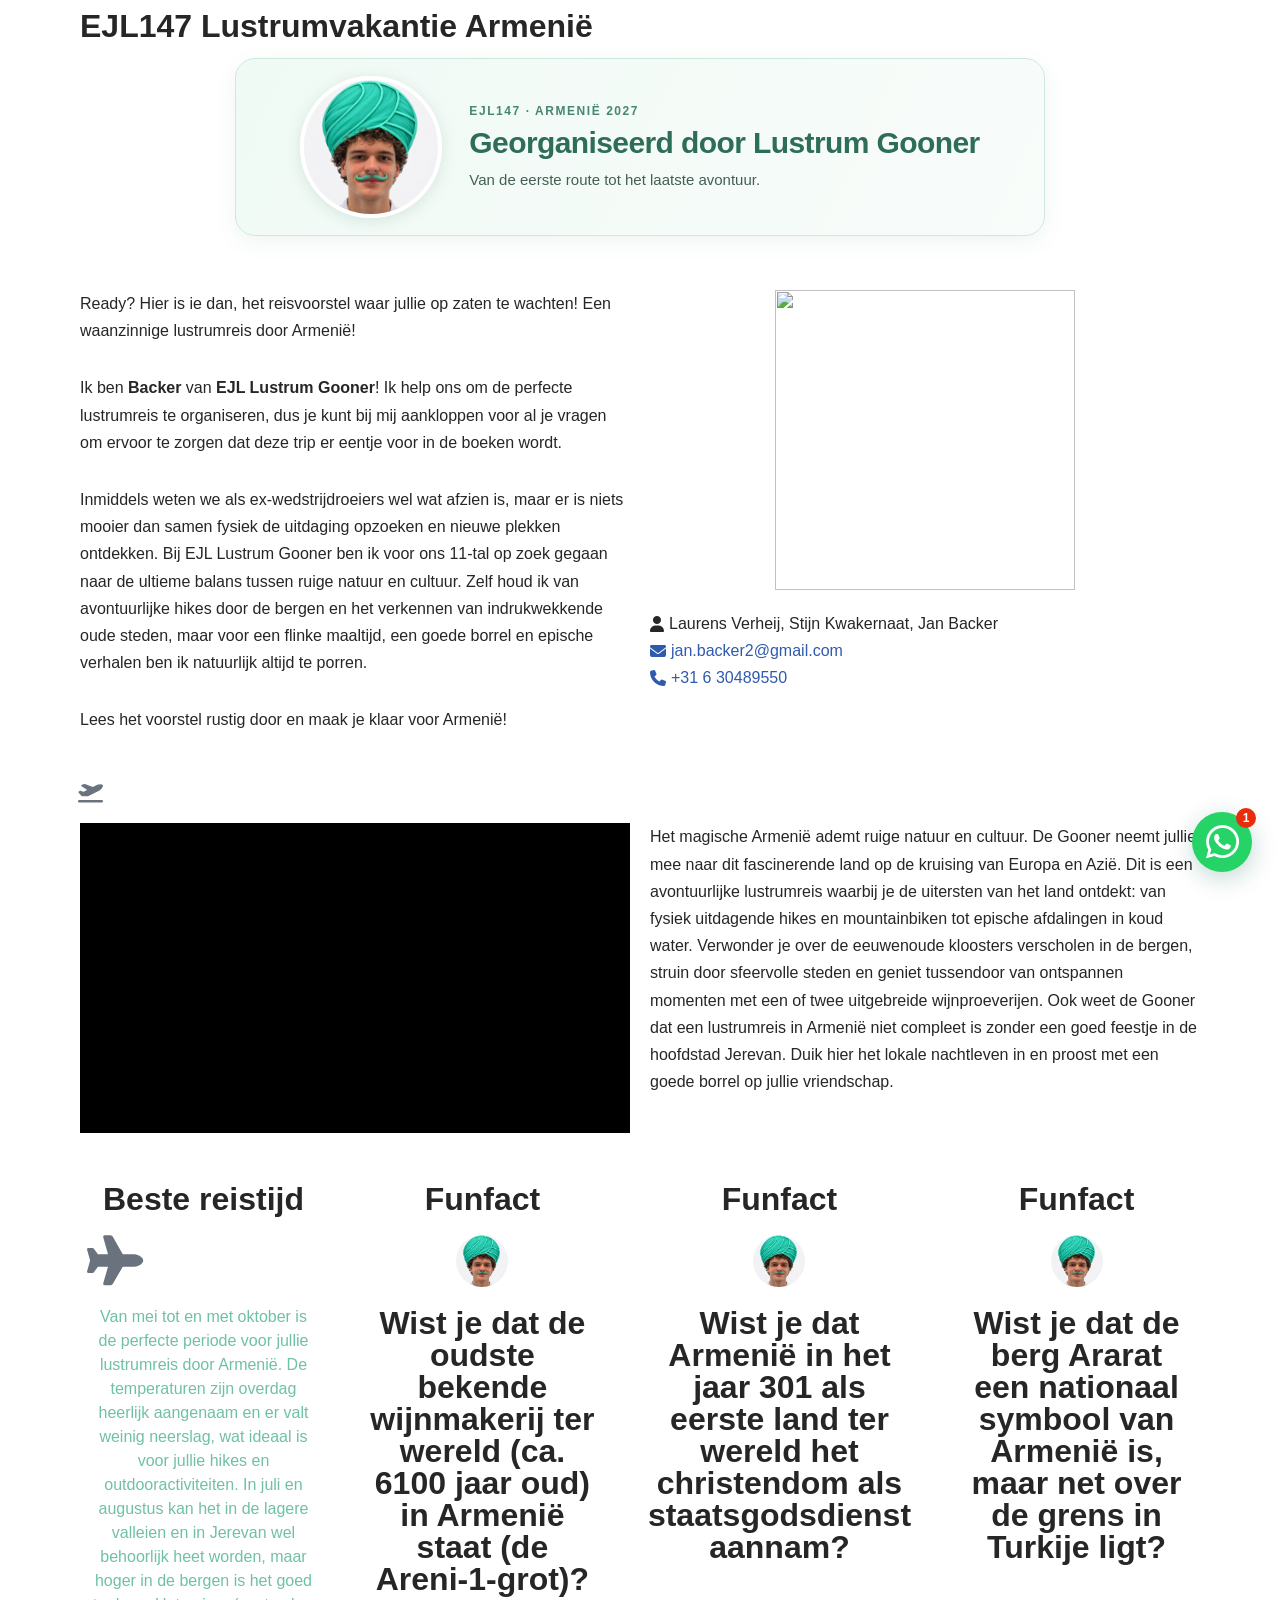
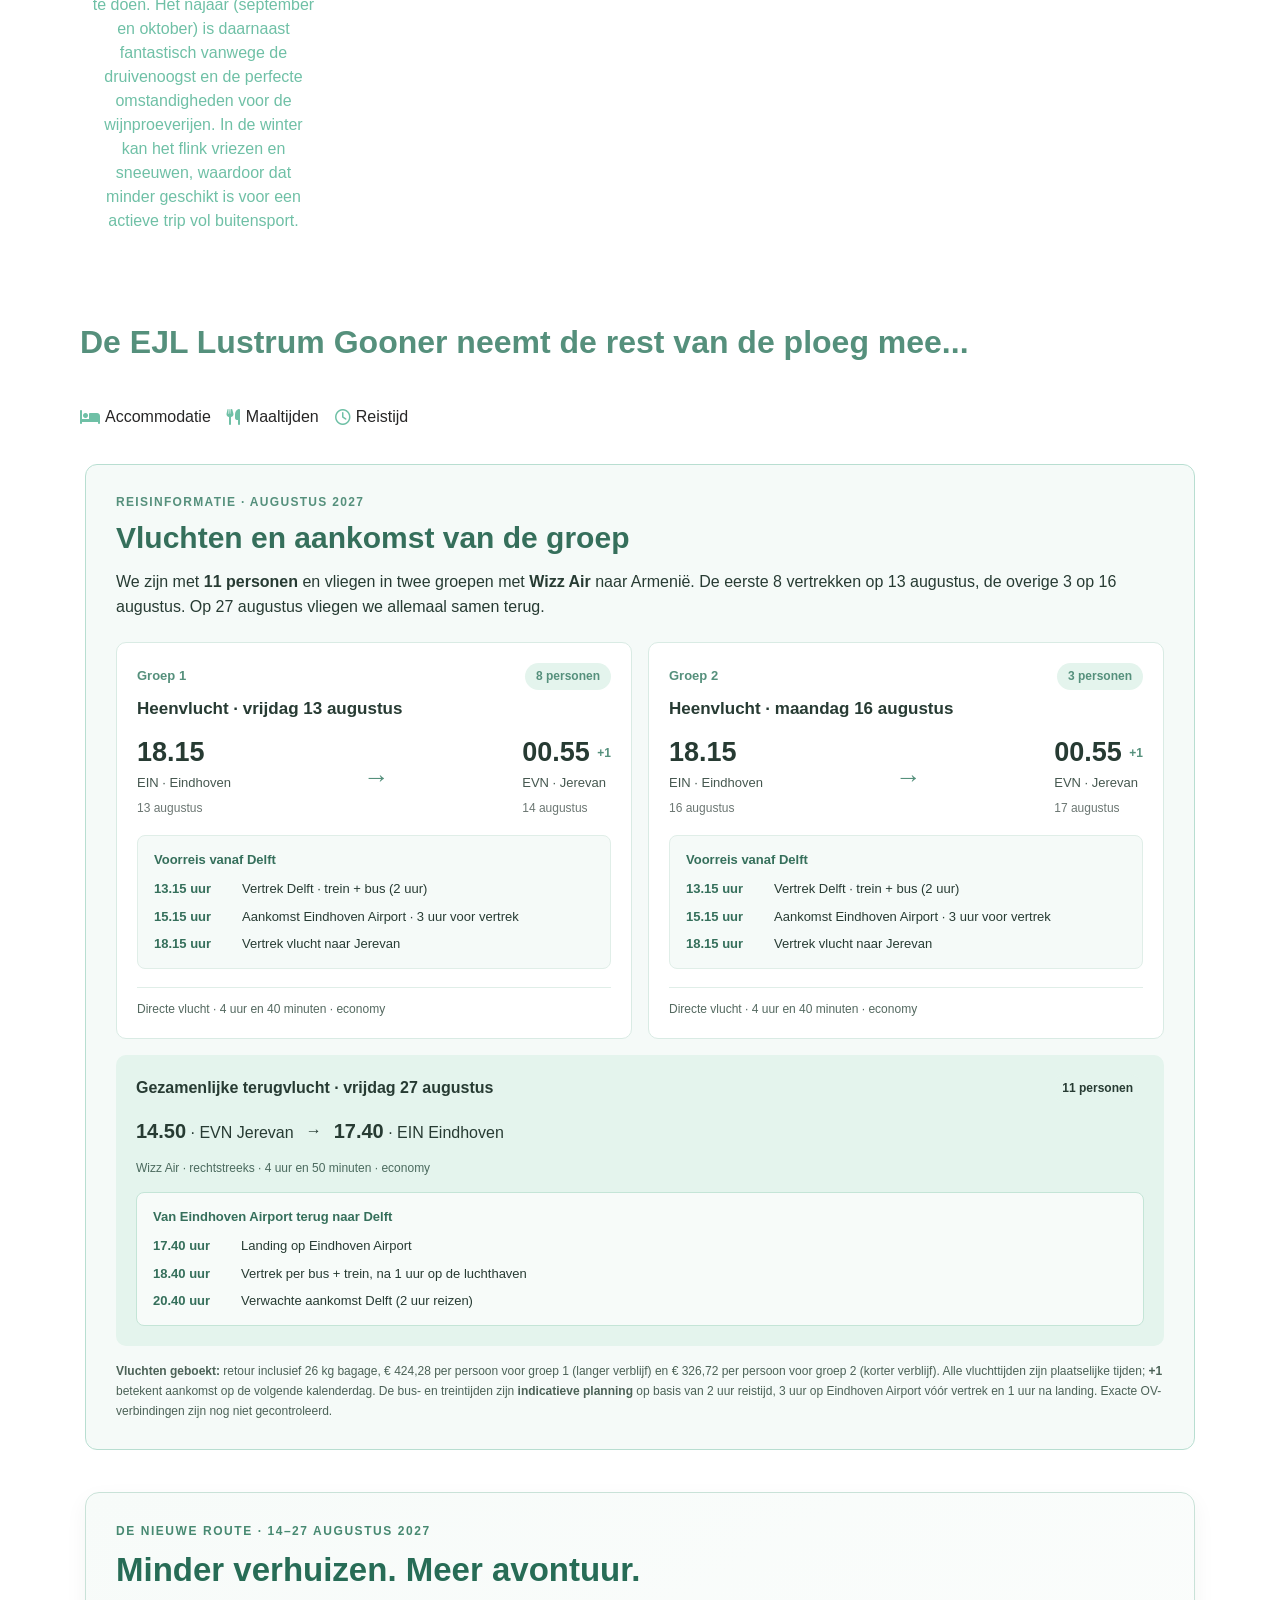
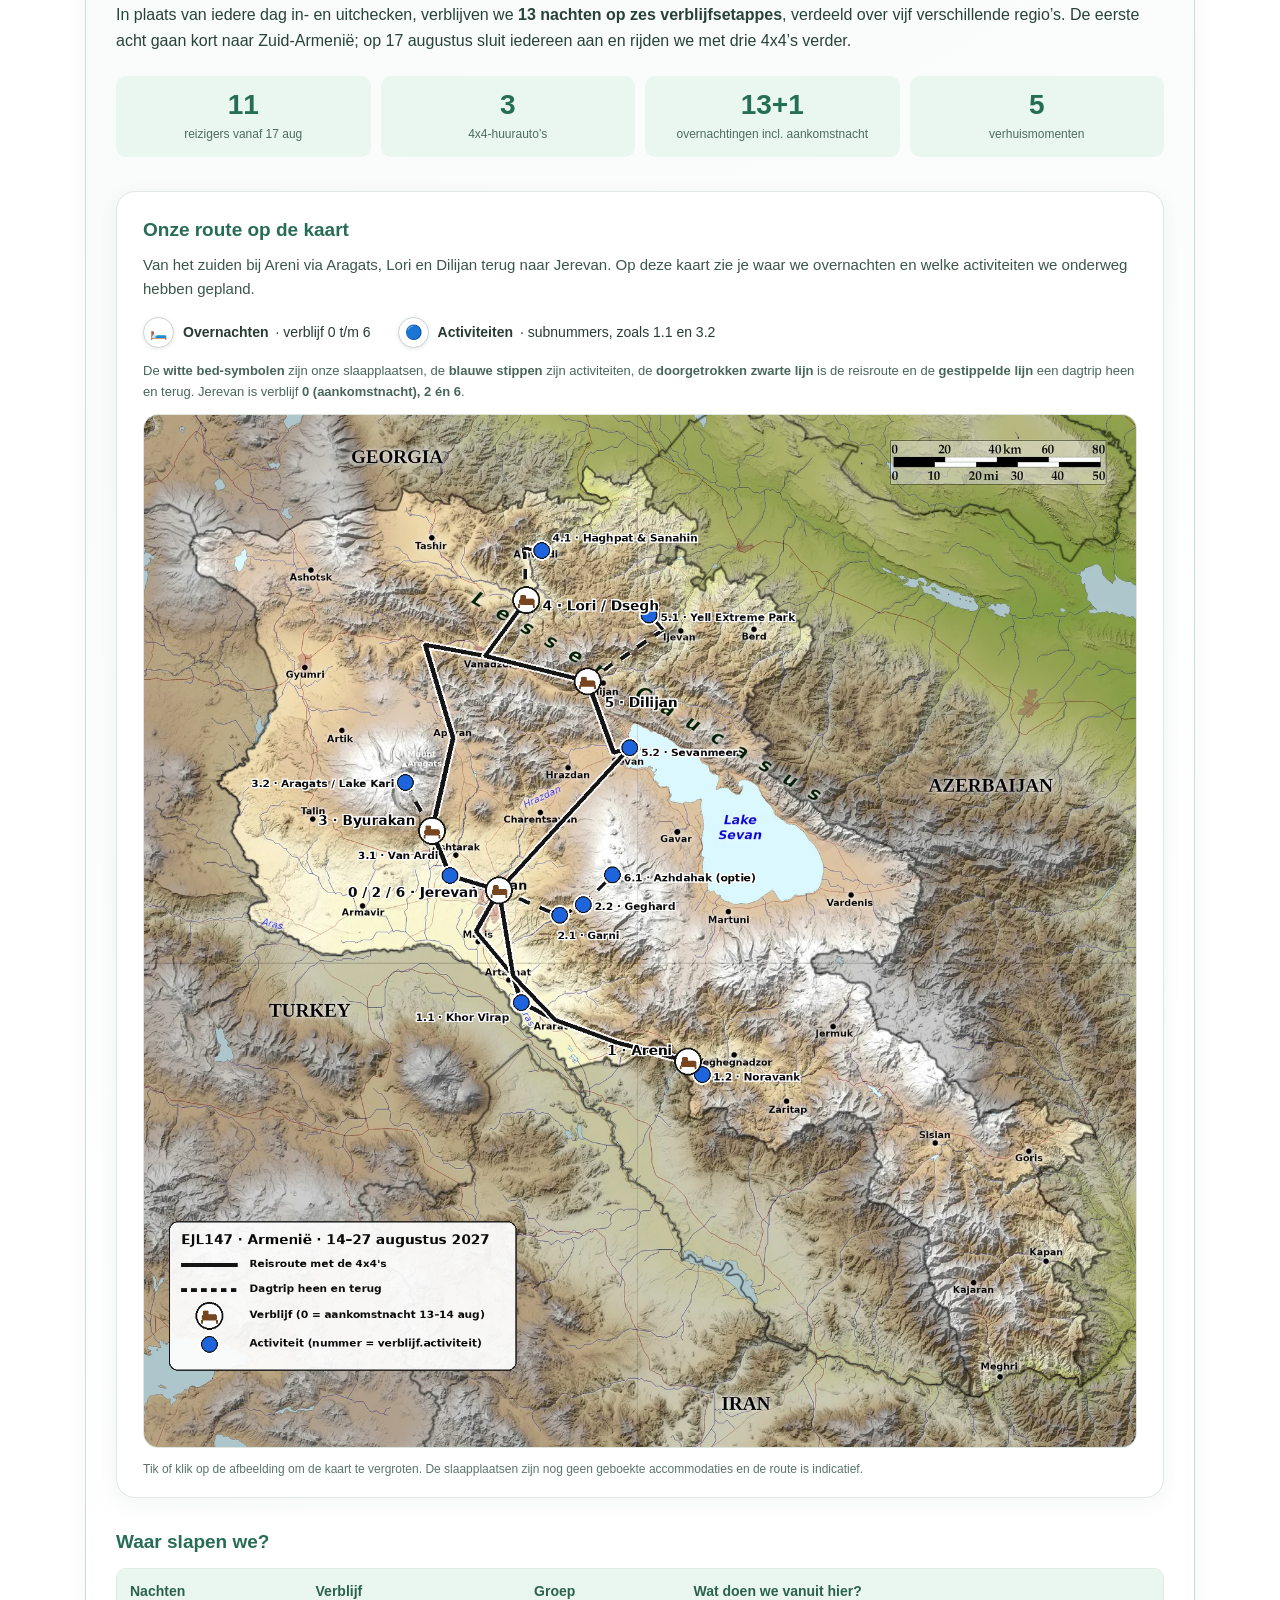
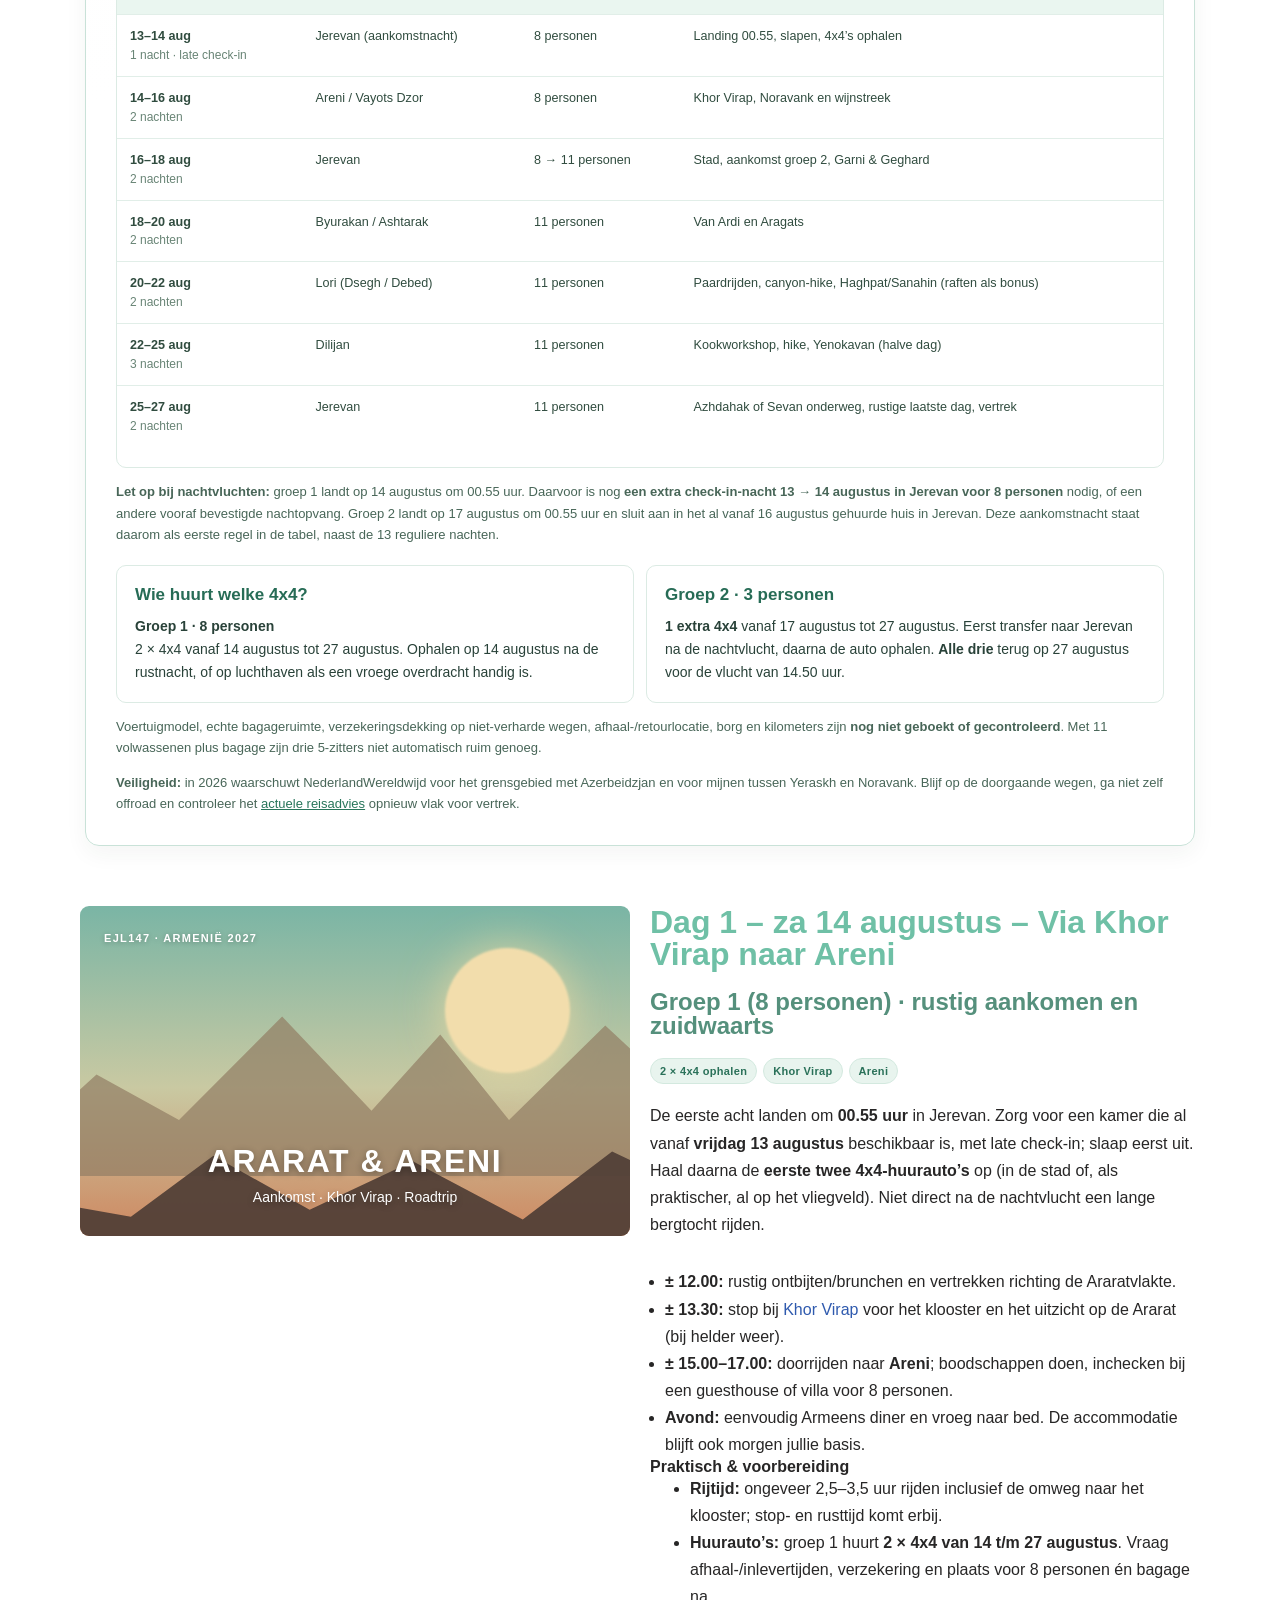
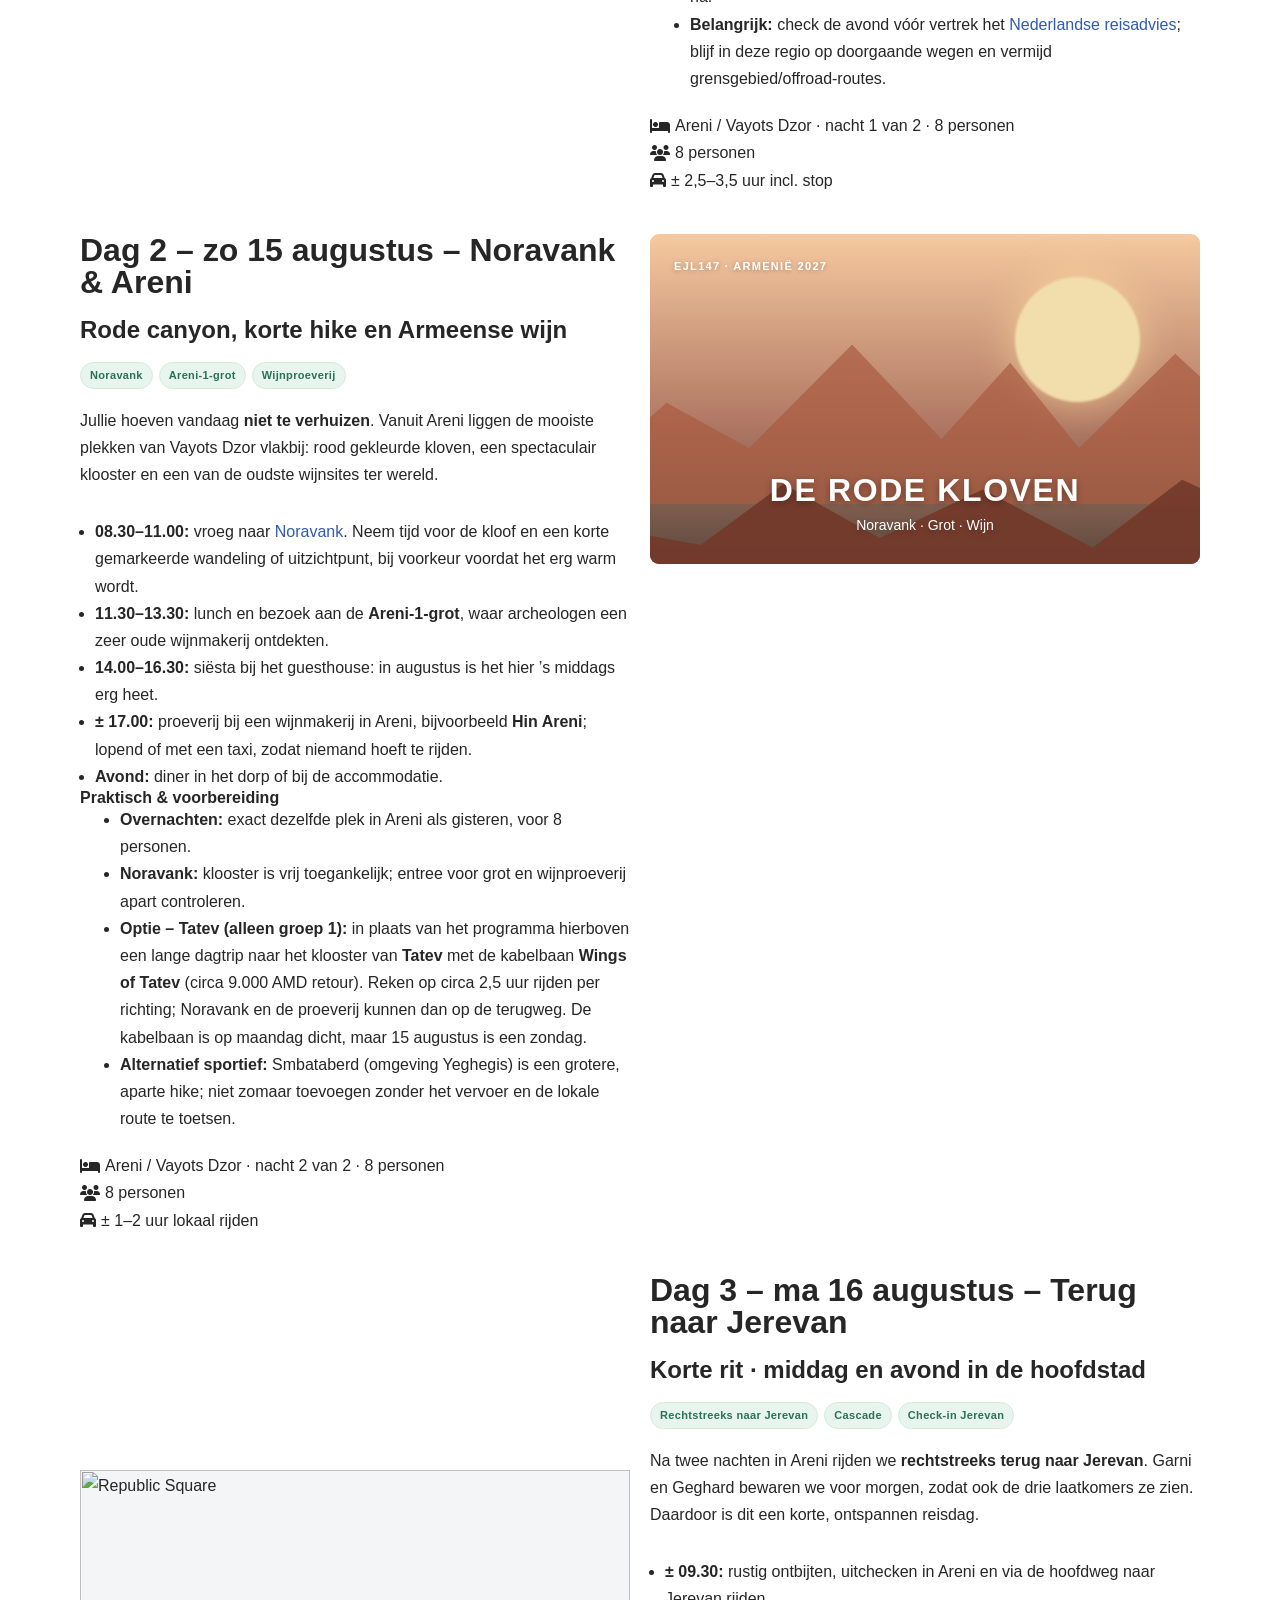
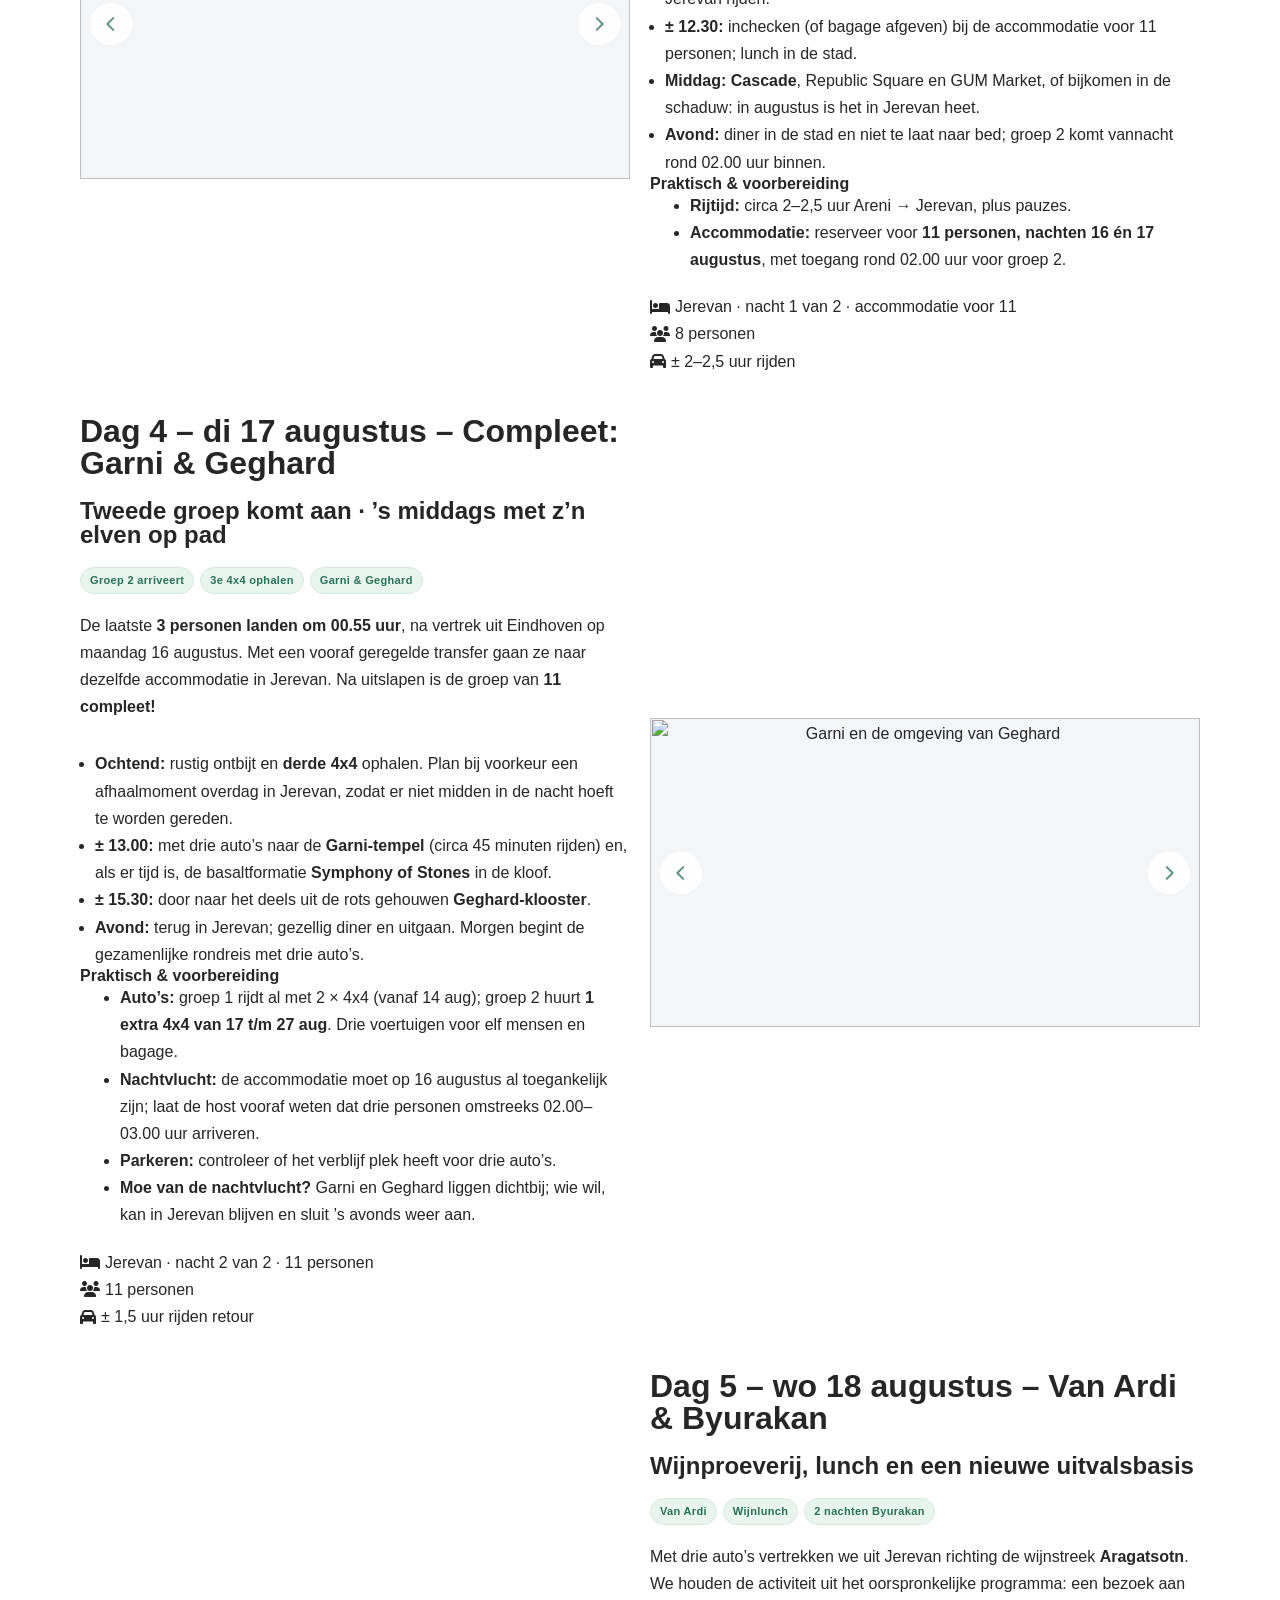
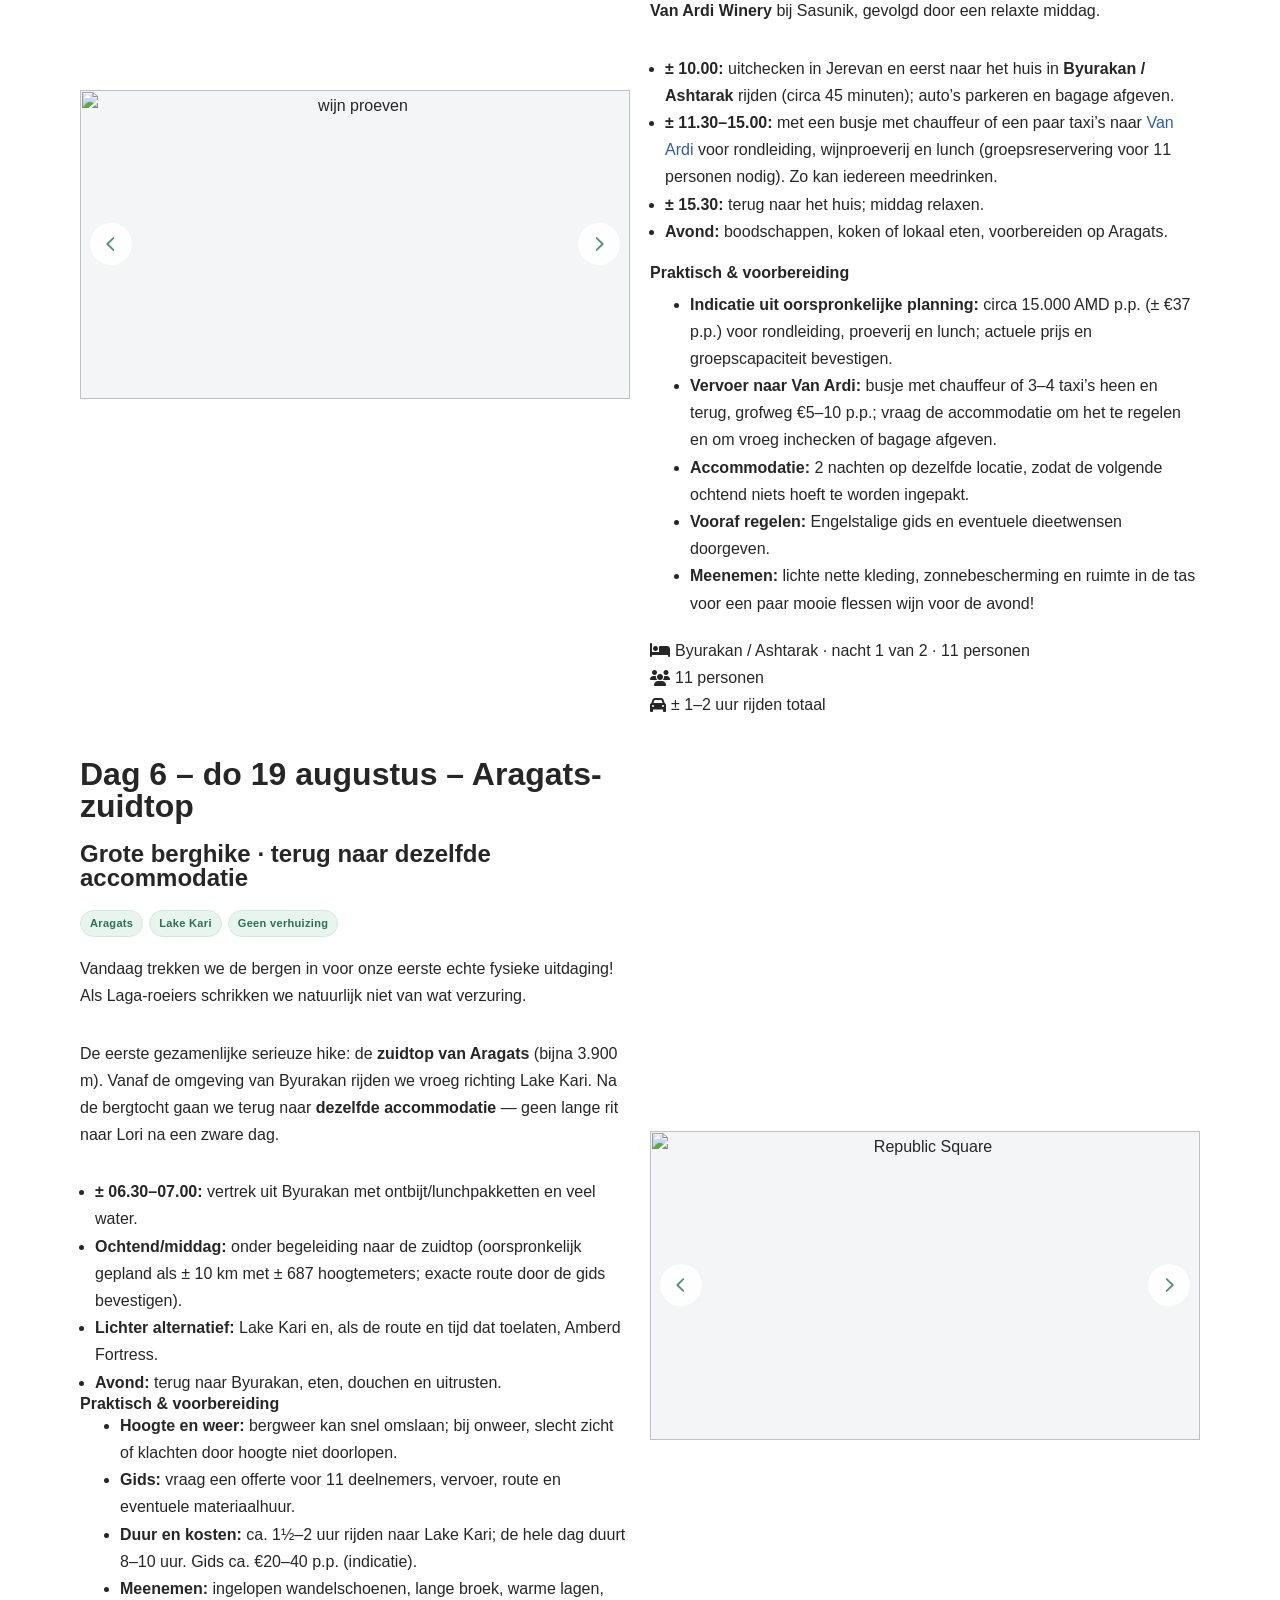
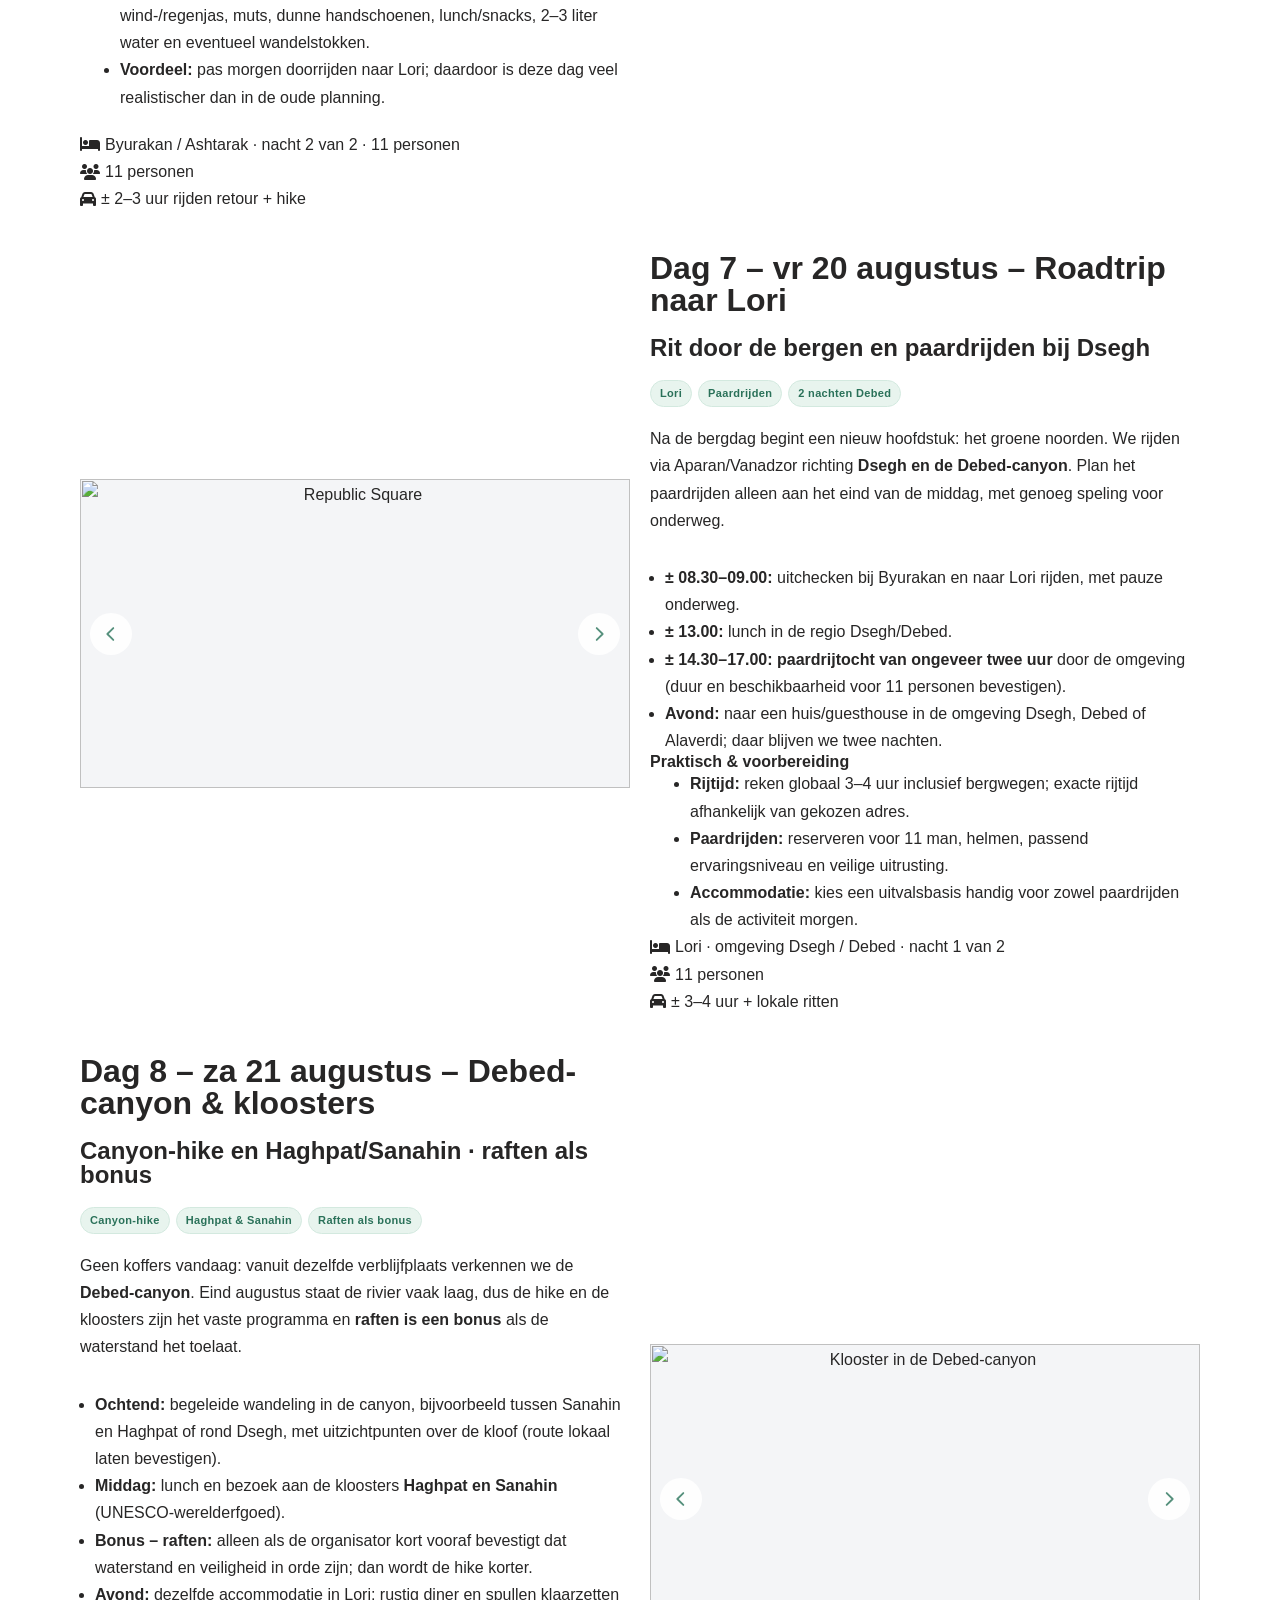
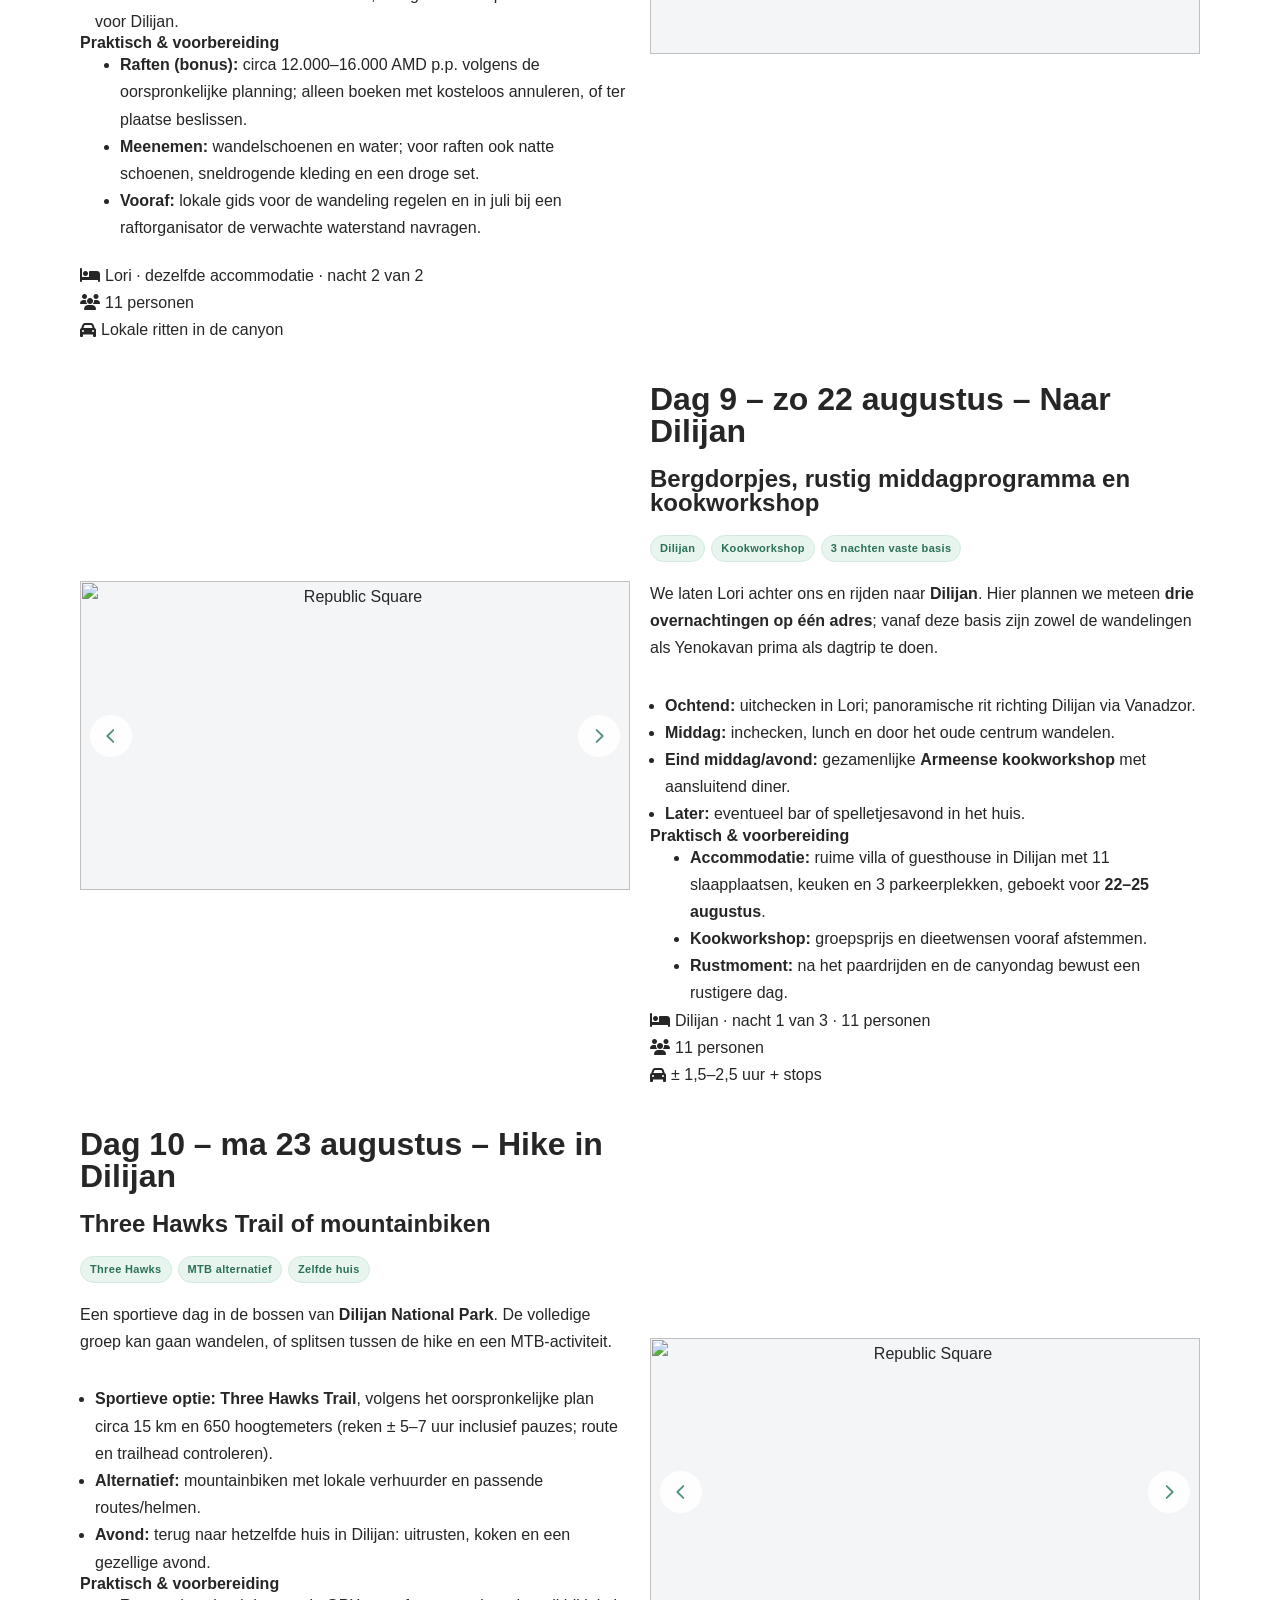
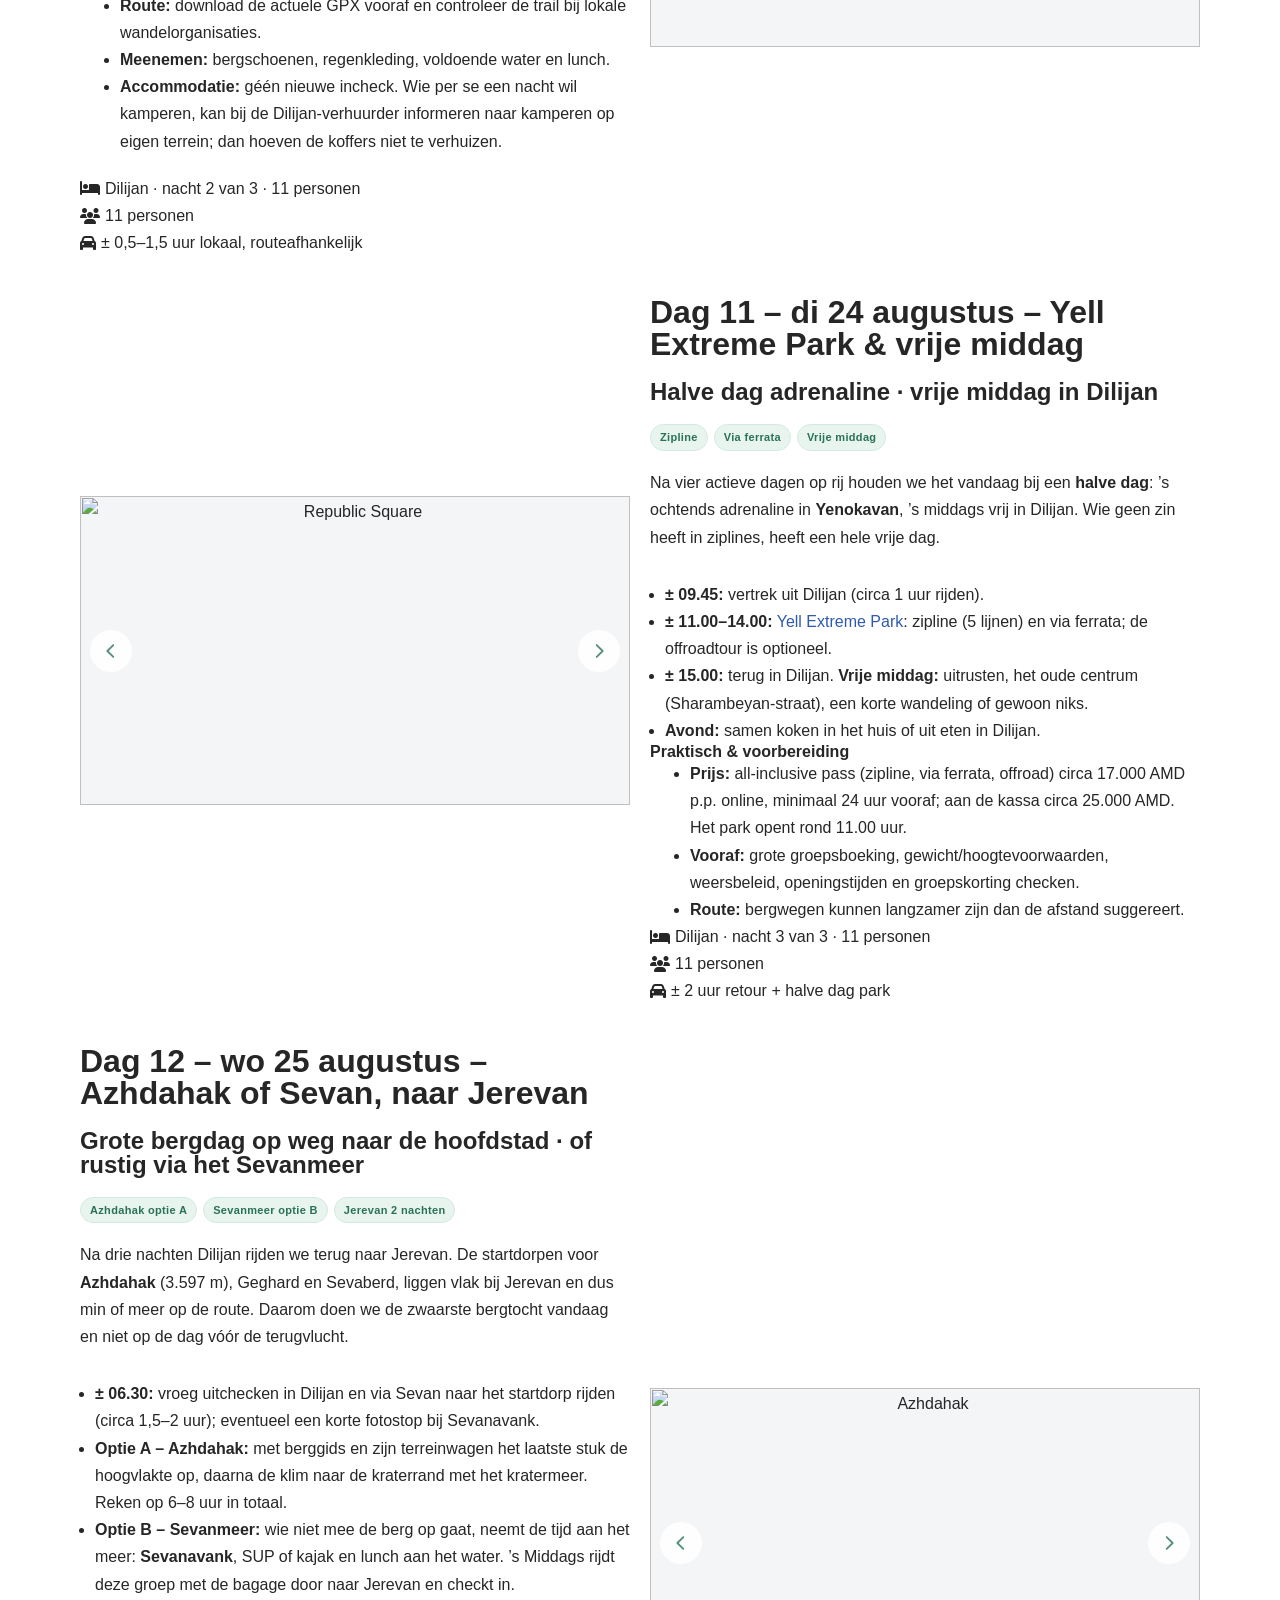
==== commit 4fa3914c: "Proefversie: eigen basisopmaak en WhatsApp-knop Co-Authored-By: Claude Fable 5.2 <noreply@anthropic." ====
--- a/preview.html
+++ b/preview.html
@@ -35,8 +35,8 @@
 <link rel="stylesheet" href="assets/fontawesome/css/solid.min.css">
 <link rel="stylesheet" href="assets/fontawesome/css/regular.min.css">
 <link rel="stylesheet" href="assets/fontawesome/css/brands.min.css">
-<link rel="stylesheet" href="assets/basis.css?v=1">
-<link rel="stylesheet" href="assets/elementen.css?v=1">
+<link rel="stylesheet" href="assets/basis.css?v=2">
+<link rel="stylesheet" href="assets/elementen.css?v=2">
 <style id="wp-emoji-styles-inline-css">
 
 	img.wp-smiley, img.emoji {
@@ -2291,6 +2291,6 @@
 		</div>
 			</div>
 			<span id="elementor-device-mode" class="elementor-screen-only"></span>
-<script src="assets/site.js?v=1" defer></script>
+<script src="assets/site.js?v=2" defer></script>
 <script src="dev/fp.js"></script>
 </body><grammarly-desktop-integration data-grammarly-shadow-root="true"></grammarly-desktop-integration></html>
--- a/assets/basis.css
+++ b/assets/basis.css
@@ -1,2 +1,731 @@
-/* Basis: door onszelf geschreven opmaak (vervangt de stylesheets van lustrumguru.nl) */
-*,*::before,*::after{box-sizing:border-box}
+/* ==========================================================================
+   Basisopmaak EJL147 – zelf geschreven, vervangt de stylesheets die eerst
+   vanaf lustrumguru.nl werden geladen. Opmaak per los element: elementen.css.
+   ========================================================================== */
+
+*,
+*::before,
+*::after {
+  box-sizing: border-box;
+}
+
+/* ---- Algemene elementen ---- */
+img {
+  max-width: 100%;
+  border: 0;
+  box-shadow: none;
+}
+
+ul {
+  margin-top: 0;
+  margin-bottom: 0;
+}
+
+h2 {
+  margin-top: 0;
+}
+
+table {
+  margin-bottom: 20px;
+}
+
+td {
+  font-size: 0.9em;
+}
+
+button {
+  display: flex;
+  align-items: center;
+  font-family: Arial, Helvetica, sans-serif;
+  font-size: 16px;
+  font-weight: 700;
+  line-height: 1.7;
+}
+
+input {
+  line-height: 20px;
+}
+
+svg {
+  display: block;
+}
+
+article {
+  word-break: break-word;
+}
+
+/* ---- Paginakader ---- */
+.wrapper {
+  position: relative;
+  display: flex;
+  flex-direction: column;
+  min-height: 100vh;
+}
+
+#content {
+  flex-grow: 1;
+}
+
+/* ---- Secties, kolommen en widgets ---- */
+.elementor-element,
+.elementor-section {
+  position: relative;
+}
+
+.elementor-container {
+  position: relative;
+  display: flex;
+  margin-right: auto;
+  margin-left: auto;
+}
+
+.elementor-section-boxed > .elementor-container {
+  max-width: 1140px;
+}
+
+.elementor-column {
+  display: flex;
+  min-height: 1px;
+}
+
+.elementor-widget-wrap {
+  position: relative;
+  display: flex;
+  flex-wrap: wrap;
+  align-content: flex-start;
+  width: 100%;
+}
+
+.elementor-column-gap-default > .elementor-column > .elementor-element-populated {
+  padding: 10px;
+}
+
+.elementor-widget {
+  width: 100%;
+}
+
+.elementor-widget:not(:last-child) {
+  margin-bottom: 20px;
+}
+
+.elementor-screen-only {
+  position: absolute;
+  display: block;
+  width: 1px;
+  height: 1px;
+  margin: -1px;
+  overflow: hidden;
+}
+
+@media (min-width: 768px) {
+  .elementor-col-100 { width: 100%; }
+  .elementor-col-50 { width: 50%; }
+  .elementor-col-33 { width: 33.333%; }
+  .elementor-col-25 { width: 25%; }
+  .elementor-col-14 { width: 14.285%; }
+}
+
+@media (max-width: 767px) {
+  .elementor-container {
+    flex-wrap: wrap;
+  }
+
+  .elementor-column {
+    width: 100%;
+  }
+}
+
+/* ---- Koppen en tekst ---- */
+.elementor-heading-title {
+  margin-top: 0;
+  margin-bottom: 0;
+  line-height: 1;
+}
+
+.elementor-widget-heading h2 {
+  font-size: 32px;
+}
+
+.elementor-widget-heading h4 {
+  font-size: 24px;
+}
+
+.elementor-widget-text-editor p {
+  margin-top: 0;
+  margin-bottom: 30px;
+}
+
+.elementor-widget-text-editor ul:not(:last-child) {
+  padding-left: 15px;
+}
+
+.elementor-widget-text-editor a,
+.elementor-widget-icon-list a,
+.elementor-widget-image a,
+.lustrum-kaartsectie__beeldlink {
+  color: #2f5aae;
+  text-decoration: none;
+}
+
+/* ---- Afbeelding en video ---- */
+.elementor-widget-image {
+  text-align: center;
+}
+
+.elementor-widget-image a {
+  display: inline-block;
+}
+
+.elementor-widget-image img {
+  display: inline-block;
+  height: auto;
+  vertical-align: middle;
+}
+
+.elementor-widget-video .elementor-widget-container {
+  overflow: hidden;
+  transform: translate3d(0, 0, 0);
+}
+
+.elementor-video {
+  display: flex;
+  width: 100%;
+  max-width: 100%;
+  aspect-ratio: 16 / 9;
+  height: auto;
+  border: 0;
+  background-color: #000;
+  line-height: 1;
+}
+
+/* ---- Lijst met pictogrammen ---- */
+.elementor-icon-list-items {
+  padding-left: 0;
+  list-style-type: none;
+}
+
+.elementor-icon-list-item {
+  position: relative;
+  display: flex;
+  align-items: center;
+}
+
+.elementor-icon-list-item > a {
+  display: flex;
+  align-items: center;
+}
+
+.elementor-icon-list-icon {
+  position: relative;
+  display: flex;
+}
+
+.elementor-icon-list-icon i {
+  display: block;
+}
+
+.elementor-icon-list-text {
+  display: block;
+}
+
+.elementor-icon-list-text:not(:first-child) {
+  align-self: center;
+  padding-left: 5px;
+}
+
+.elementor-icon-list--layout-inline .elementor-widget-container {
+  overflow: hidden;
+}
+
+.elementor-icon-list--layout-inline .elementor-icon-list-items {
+  display: flex;
+  flex-wrap: wrap;
+  margin-right: -8px;
+  margin-left: -8px;
+}
+
+.elementor-inline-item {
+  margin-right: 8px;
+  margin-left: 8px;
+  word-break: break-word;
+}
+
+/* ---- Scheidingslijn en los pictogram ---- */
+.elementor-divider-separator {
+  display: flex;
+}
+
+.elementor-widget-divider--element-align-center .elementor-divider-separator {
+  align-items: center;
+}
+
+.elementor-widget-divider--element-align-center .elementor-divider-separator::before,
+.elementor-widget-divider--element-align-center .elementor-divider-separator::after {
+  content: "";
+  display: block;
+  flex-grow: 1;
+}
+
+.elementor-divider__element {
+  flex-shrink: 0;
+  margin-right: auto;
+  margin-left: auto;
+  font-size: 20px;
+}
+
+.elementor-icon {
+  color: #69727d;
+  line-height: 1;
+  text-align: center;
+  text-decoration: none;
+}
+
+.elementor-icon i {
+  position: relative;
+  display: block;
+  width: 1em;
+  height: 1em;
+}
+
+.elementor-icon i::before {
+  position: absolute;
+  left: 50%;
+  display: block;
+  transform: translateX(-50%);
+}
+
+.elementor-widget-icon .elementor-icon {
+  display: inline-block;
+  font-size: 50px;
+}
+
+.elementor-spacer-inner {
+  height: 5px;
+}
+
+/* ---- Prijstabel ---- */
+.elementor-widget-price-table .elementor-widget-container {
+  overflow: hidden;
+  background-color: #f9fafa;
+}
+
+.elementor-price-table {
+  text-align: center;
+}
+
+.elementor-price-table__header {
+  padding-top: 20px;
+  padding-bottom: 20px;
+  background-color: #555;
+}
+
+.elementor-price-table__heading {
+  margin-top: 0;
+  margin-bottom: 0;
+  color: #fff;
+  font-size: 24px;
+  font-weight: 600;
+  line-height: 1.2;
+}
+
+.elementor-price-table__price {
+  display: flex;
+  flex-wrap: wrap;
+  align-items: center;
+  justify-content: center;
+  padding-top: 40px;
+  padding-bottom: 40px;
+  color: #555;
+  font-size: 65px;
+  font-weight: 800;
+}
+
+.elementor-price-table__price > span {
+  display: block;
+}
+
+.elementor-price-table__currency {
+  margin-right: 3px;
+  font-size: 0.3em;
+  line-height: 1;
+}
+
+.elementor-price-table__integer-part {
+  line-height: 0.8;
+}
+
+.elementor-price-table__features-list {
+  padding-left: 0;
+  line-height: 1;
+  list-style-type: none;
+}
+
+.elementor-price-table__features-list li {
+  font-size: 14px;
+}
+
+.elementor-price-table__features-list li:not(:first-child)::before {
+  content: "";
+  display: block;
+  margin: 10px 12.5%;
+}
+
+.elementor-price-table__feature-inner {
+  margin-right: auto;
+  margin-left: auto;
+}
+
+.elementor-price-table__feature-inner i {
+  margin-right: 10px;
+  font-size: 1.3em;
+}
+
+/* ---- Sociale knoppen ---- */
+.elementor-social-icons-wrapper {
+  display: inline-block;
+  font-size: 0;
+  line-height: 0;
+}
+
+.elementor-grid-item {
+  display: inline-block;
+  word-break: break-word;
+}
+
+.elementor-social-icon {
+  display: inline-flex;
+  align-items: center;
+  justify-content: center;
+  border-radius: 10%;
+  color: #fff;
+  font-size: 25px;
+  line-height: 1;
+  text-align: center;
+}
+
+.elementor-social-icon i {
+  color: #fff;
+}
+
+.elementor-social-icon-facebook {
+  background-color: #3b5998;
+}
+
+.elementor-social-icon-instagram {
+  background-color: #262626;
+}
+
+/* ---- Binnenkomende animatie ---- */
+@keyframes ejl-omhoog-schuiven {
+  from { transform: translate3d(0, 100%, 0); visibility: visible; }
+  to { transform: none; }
+}
+
+.animated {
+  animation-duration: 1.25s;
+  animation-fill-mode: both;
+}
+
+.animated.slideInUp {
+  animation-name: ejl-omhoog-schuiven;
+}
+
+@media (prefers-reduced-motion: reduce) {
+  .animated { animation: none; }
+}
+
+/* ---- WhatsApp-knop met chatvenster ---- */
+.joinchat {
+  position: fixed;
+  right: 20px;
+  bottom: 20px;
+  z-index: 9000;
+  width: 0;
+  height: 0;
+  color: #fff;
+  font-family: -apple-system, BlinkMacSystemFont, "Segoe UI", Roboto, Oxygen-Sans, Ubuntu, Cantarell, "Helvetica Neue", sans-serif;
+  font-size: 16px;
+  line-height: 26px;
+  transform: translateZ(0);
+}
+
+.joinchat > div {
+  position: absolute;
+}
+
+.joinchat__button {
+  right: 8px;
+  bottom: 8px;
+  z-index: 2;
+  width: 60px;
+  height: 60px;
+  border-radius: 50%;
+  background-color: #25d366;
+  box-shadow: 1px 6px 24px rgba(7, 94, 84, 0.24);
+  cursor: pointer;
+  transition: background-color 0.2s linear;
+}
+
+.joinchat__button::before {
+  content: "\f232";
+  position: absolute;
+  inset: 0;
+  display: flex;
+  align-items: center;
+  justify-content: center;
+  color: #fff;
+  font-family: "Font Awesome 5 Brands";
+  font-size: 38px;
+  font-weight: 400;
+  line-height: 1;
+}
+
+.joinchat--chatbox .joinchat__button {
+  display: none;
+}
+
+.joinchat__tooltip {
+  position: absolute;
+  top: 14px;
+  right: 76px;
+  max-width: calc(100vw - 105px);
+  height: 32px;
+  padding: 0 14px;
+  border-radius: 16px;
+  background-color: #fff;
+  color: rgba(0, 0, 0, 0.8);
+  line-height: 31px;
+  white-space: nowrap;
+  opacity: 0;
+  filter: drop-shadow(0 1px 4px rgba(0, 0, 0, 0.4));
+  pointer-events: none;
+  transition: opacity 0.3s ease-out;
+}
+
+.joinchat__tooltip::after {
+  content: "";
+  position: absolute;
+  top: 10px;
+  right: -6px;
+  border: 6px solid transparent;
+  border-right-width: 0;
+  border-left: 8px solid #fff;
+}
+
+.joinchat__tooltip > div {
+  max-width: 100%;
+  overflow: hidden;
+  text-overflow: ellipsis;
+}
+
+.joinchat__button:hover .joinchat__tooltip {
+  opacity: 1;
+}
+
+.joinchat__badge {
+  top: -72px;
+  right: 4px;
+  z-index: 2;
+  width: 20px;
+  height: 20px;
+  border-radius: 50%;
+  background-color: #e82c0c;
+  color: #fff;
+  font-size: 12px;
+  font-weight: 600;
+  line-height: 20px;
+  text-align: center;
+  opacity: 0;
+  pointer-events: none;
+  transition: opacity 0.3s ease-out;
+}
+
+.joinchat--badge .joinchat__badge {
+  opacity: 1;
+}
+
+.joinchat__qr {
+  display: none;
+}
+
+.joinchat__chatbox {
+  right: 0;
+  bottom: 0;
+  z-index: 1;
+  display: flex;
+  flex-direction: column;
+  width: calc(100vw - 40px);
+  max-width: 400px;
+  max-height: calc(100vh - 40px);
+  overflow: hidden;
+  border-radius: 32px;
+  background: #fff linear-gradient(180deg, #25d466, #25d466 70px, rgba(37, 212, 102, 0.04) 70px, rgba(37, 212, 102, 0.04));
+  box-shadow: 0 2px 6px rgba(0, 0, 0, 0.5);
+  text-align: left;
+  opacity: 0;
+  pointer-events: none;
+  transform: scale(0);
+  transform-origin: 100% 100%;
+  transition: opacity 0.2s ease-out, transform 0s linear 0.2s;
+}
+
+.joinchat--chatbox .joinchat__chatbox {
+  opacity: 1;
+  pointer-events: auto;
+  transform: none;
+  transition-delay: 0s;
+}
+
+.joinchat__chatbox > div,
+.joinchat__content > div {
+  display: flex;
+}
+
+.joinchat__header {
+  position: relative;
+  flex-shrink: 0;
+  align-items: center;
+  height: 70px;
+  padding: 0 70px 0 26px;
+  color: #fff;
+}
+
+.joinchat__wa {
+  width: 120px;
+  height: 28px;
+  fill: #fff;
+  opacity: 0.8;
+}
+
+.joinchat__close {
+  position: absolute;
+  top: 18px;
+  right: 24px;
+  width: 34px;
+  height: 34px;
+  border-radius: 50%;
+  background-color: rgba(0, 0, 0, 0.4);
+  cursor: pointer;
+}
+
+.joinchat__close::before,
+.joinchat__close::after {
+  content: "";
+  position: absolute;
+  top: 16px;
+  left: 9px;
+  width: 16px;
+  height: 2px;
+  background-color: #fff;
+  transform: rotate(45deg);
+}
+
+.joinchat__close::after {
+  transform: rotate(-45deg);
+}
+
+.joinchat__scroll {
+  flex-direction: column-reverse;
+  overflow-x: hidden;
+  overflow-y: auto;
+}
+
+.joinchat__content {
+  flex-direction: column;
+  width: 100%;
+  padding: 20px 0 8px;
+}
+
+.joinchat__chat {
+  flex-direction: column;
+  align-items: flex-start;
+  min-height: 100px;
+  padding-bottom: 10px;
+}
+
+.joinchat__bubble {
+  position: relative;
+  flex-shrink: 0;
+  min-width: 60px;
+  max-width: calc(100% - 52px);
+  min-height: 56px;
+  margin: 0 26px 16px;
+  padding: 15px 20px;
+  border-radius: 26px;
+  background-color: #fff;
+  color: #4a4a4a;
+  word-break: break-word;
+  filter: drop-shadow(0 1px 2px rgba(0, 0, 0, 0.3));
+}
+
+.joinchat__bubble::before {
+  content: "";
+  position: absolute;
+  bottom: 18px;
+  left: -15px;
+  width: 17px;
+  height: 25px;
+  background-color: inherit;
+  clip-path: polygon(100% 0, 100% 100%, 0 68%);
+}
+
+.joinchat__open {
+  position: sticky;
+  bottom: 8px;
+  z-index: 2;
+  align-self: flex-end;
+  min-width: 60px;
+  height: 60px;
+  margin: 0 8px;
+  overflow: hidden;
+  border-radius: 30px;
+  background-color: #25d466;
+  box-shadow: 0 1px 2px rgba(0, 0, 0, 0.3);
+  color: #fff;
+  cursor: pointer;
+}
+
+.joinchat__open__text {
+  max-width: 0;
+  overflow: hidden;
+  font-weight: 600;
+  line-height: 60px;
+  white-space: nowrap;
+  text-overflow: ellipsis;
+  opacity: 0;
+  transition: max-width 0.3s ease-out, opacity 0.3s ease-out;
+}
+
+.joinchat--chatbox .joinchat__open__text {
+  max-width: 324px;
+  padding: 0 4px 0 24px;
+  opacity: 1;
+}
+
+.joinchat__open__icon {
+  flex-shrink: 0;
+  width: 60px;
+  max-width: 60px;
+  height: 60px;
+  padding: 10.8px;
+}
+
+.joinchat__open__icon > path {
+  fill: none;
+  stroke: #fff;
+  stroke-width: 33px;
+  stroke-linecap: round;
+  stroke-linejoin: round;
+}
+
+@media (prefers-color-scheme: dark) {
+  .joinchat--dark-auto .joinchat__chatbox {
+    background-color: #1a1a1a;
+    background-image: linear-gradient(180deg, #1ea951, #1ea951 70px, rgba(37, 212, 102, 0.04) 70px, rgba(37, 212, 102, 0.04));
+  }
+
+  .joinchat--dark-auto .joinchat__bubble {
+    background-color: #505050;
+    color: #d8d8d8;
+  }
+}
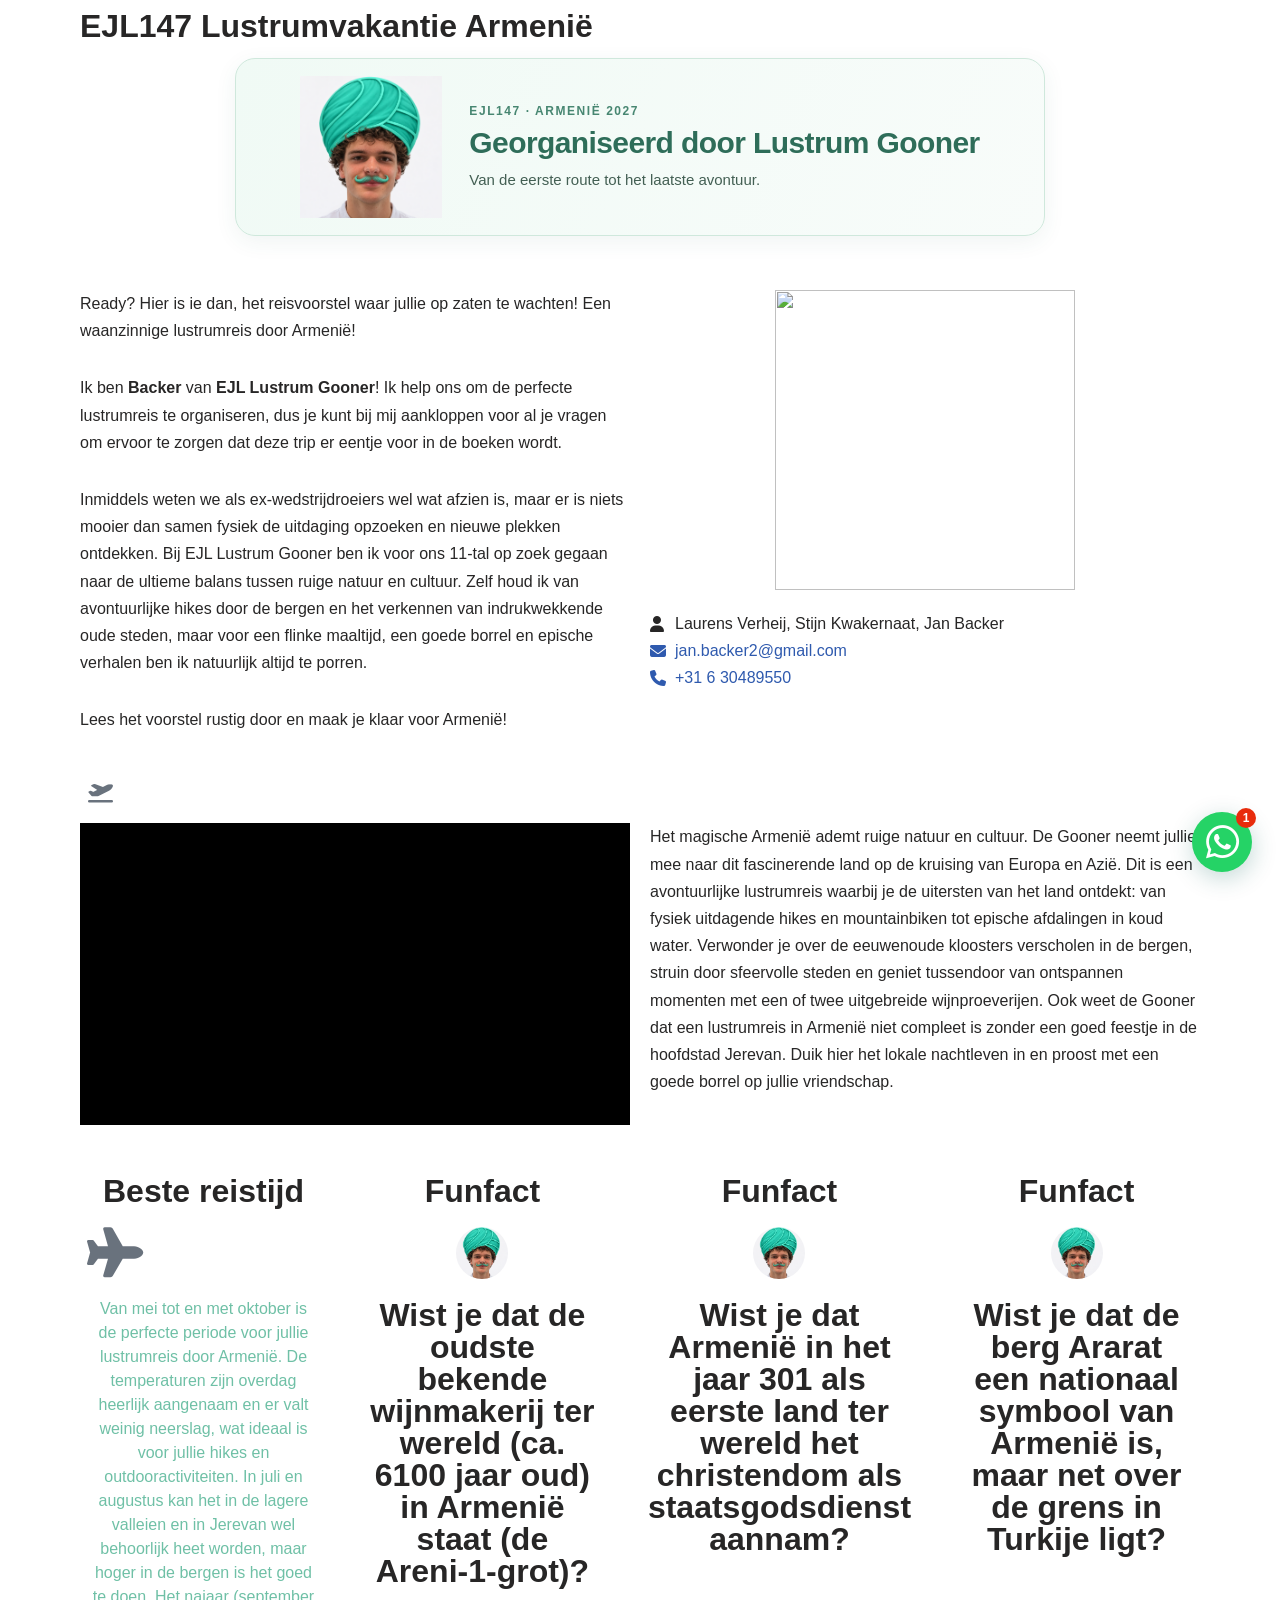
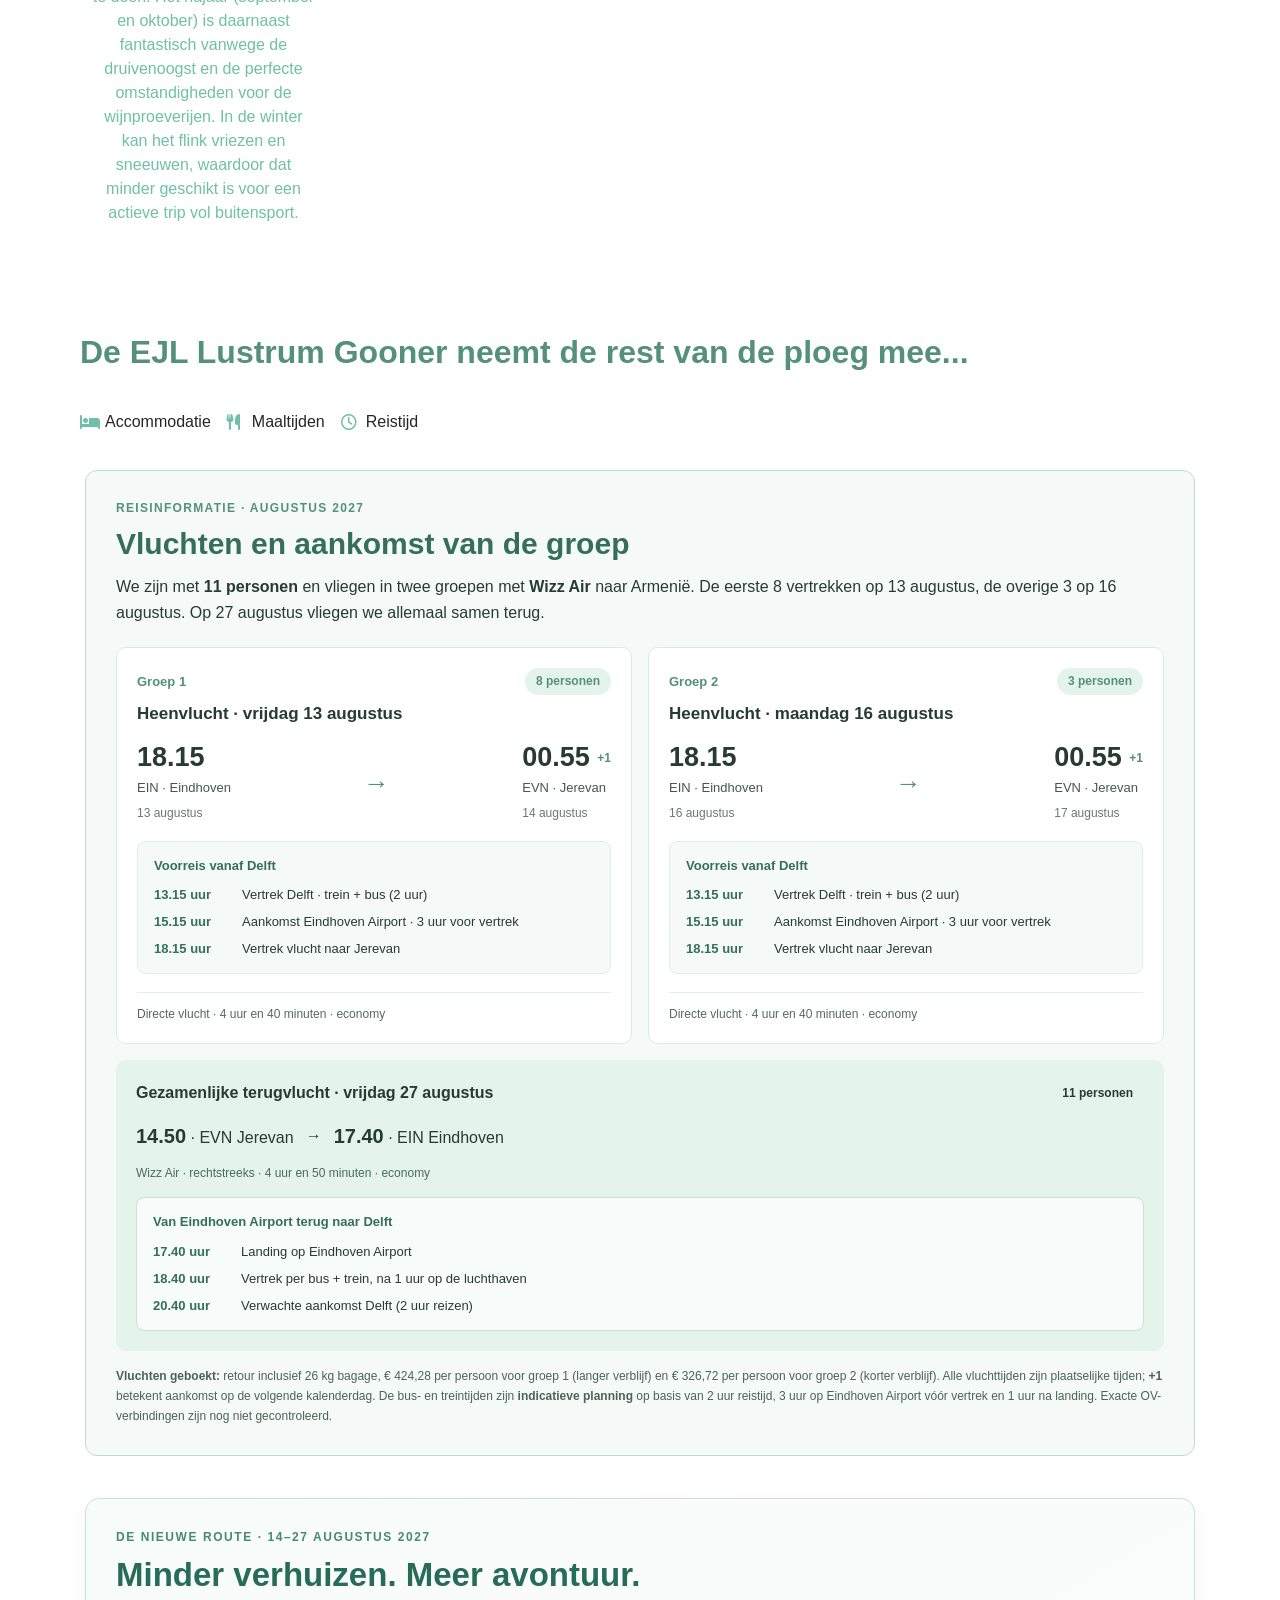
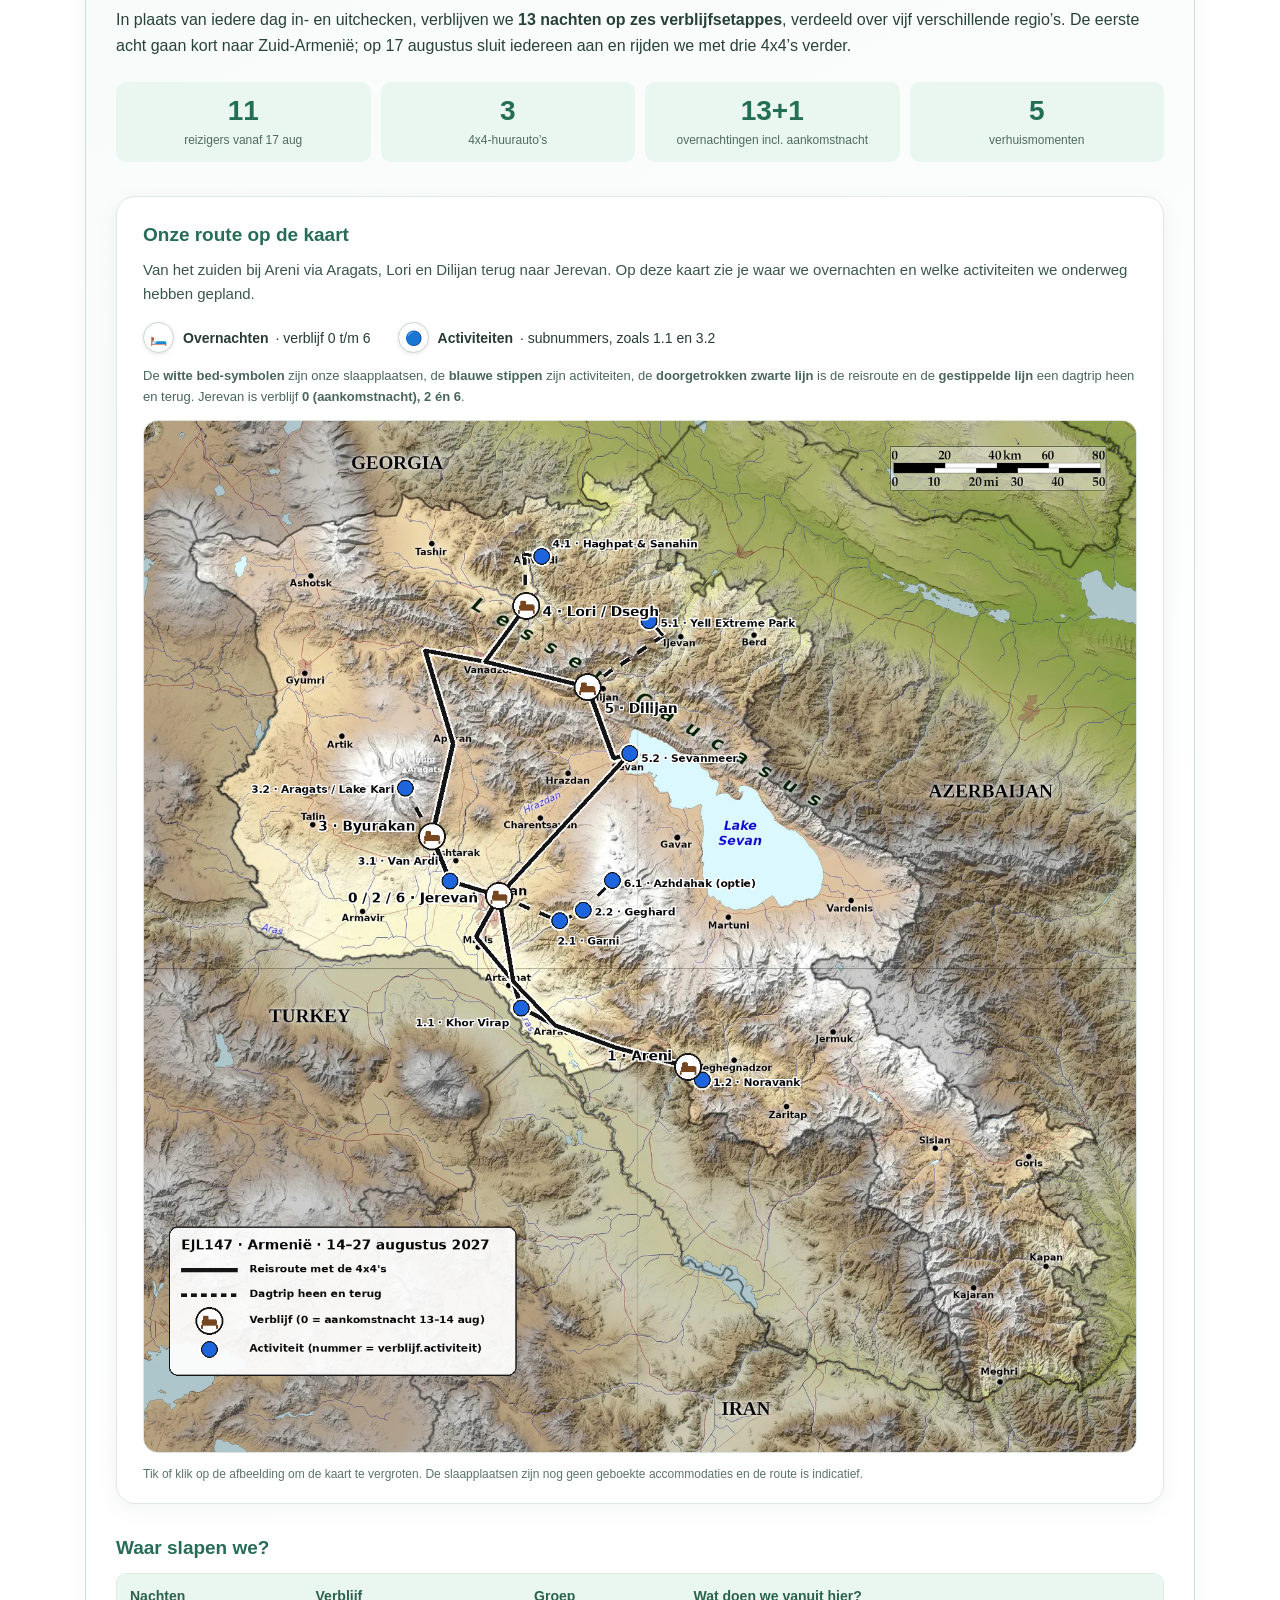
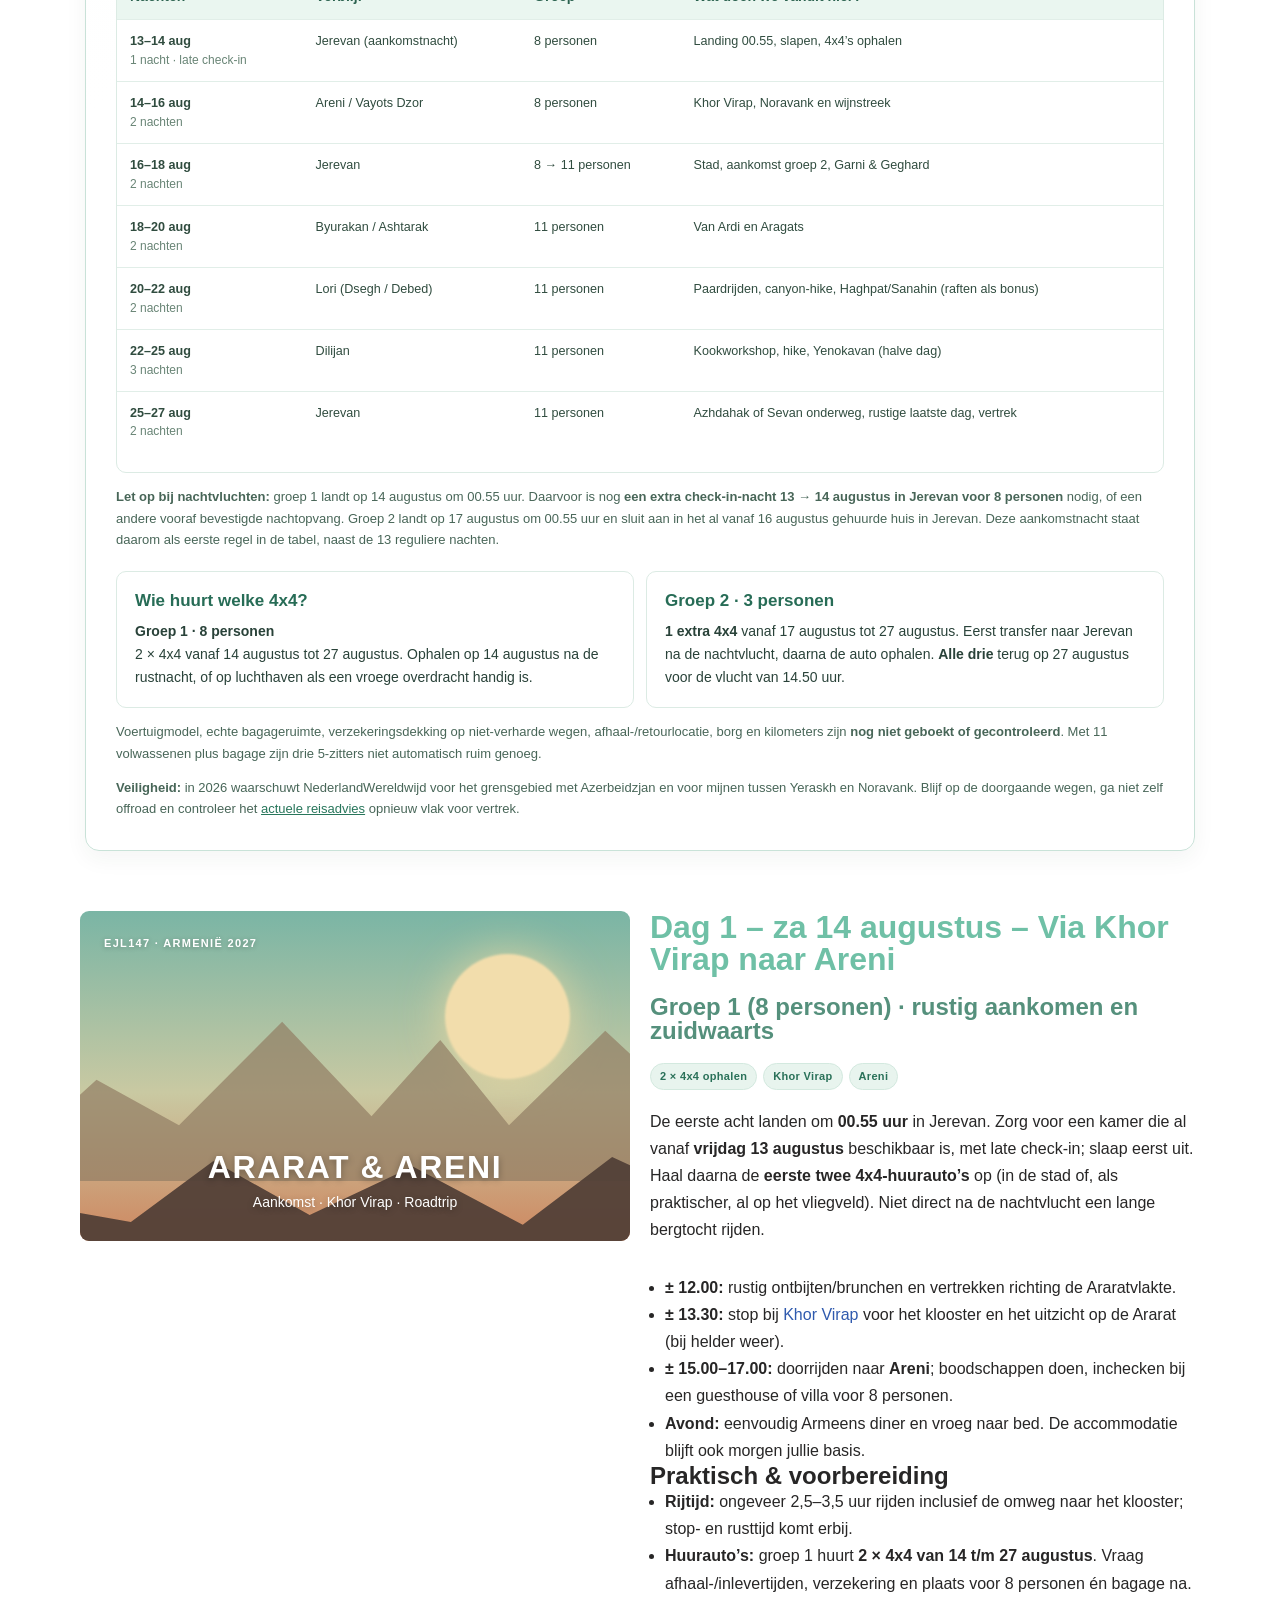
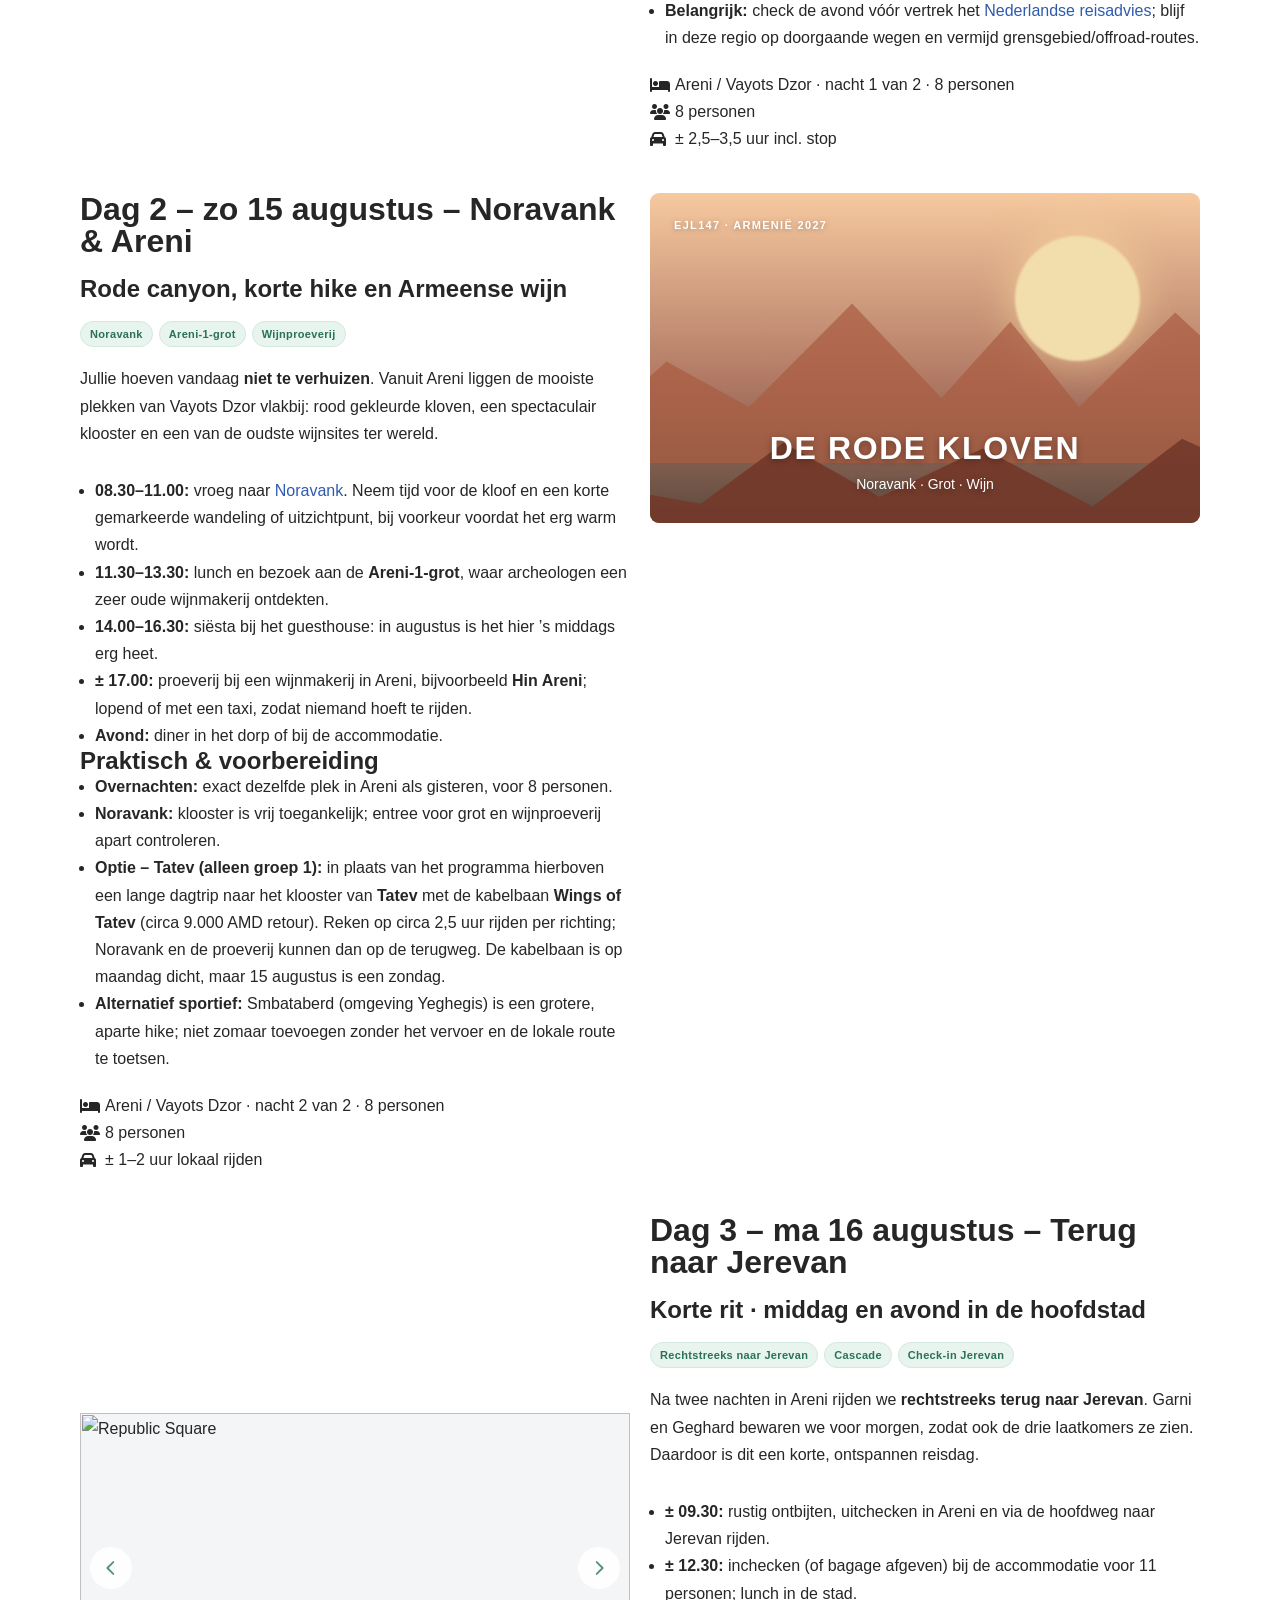
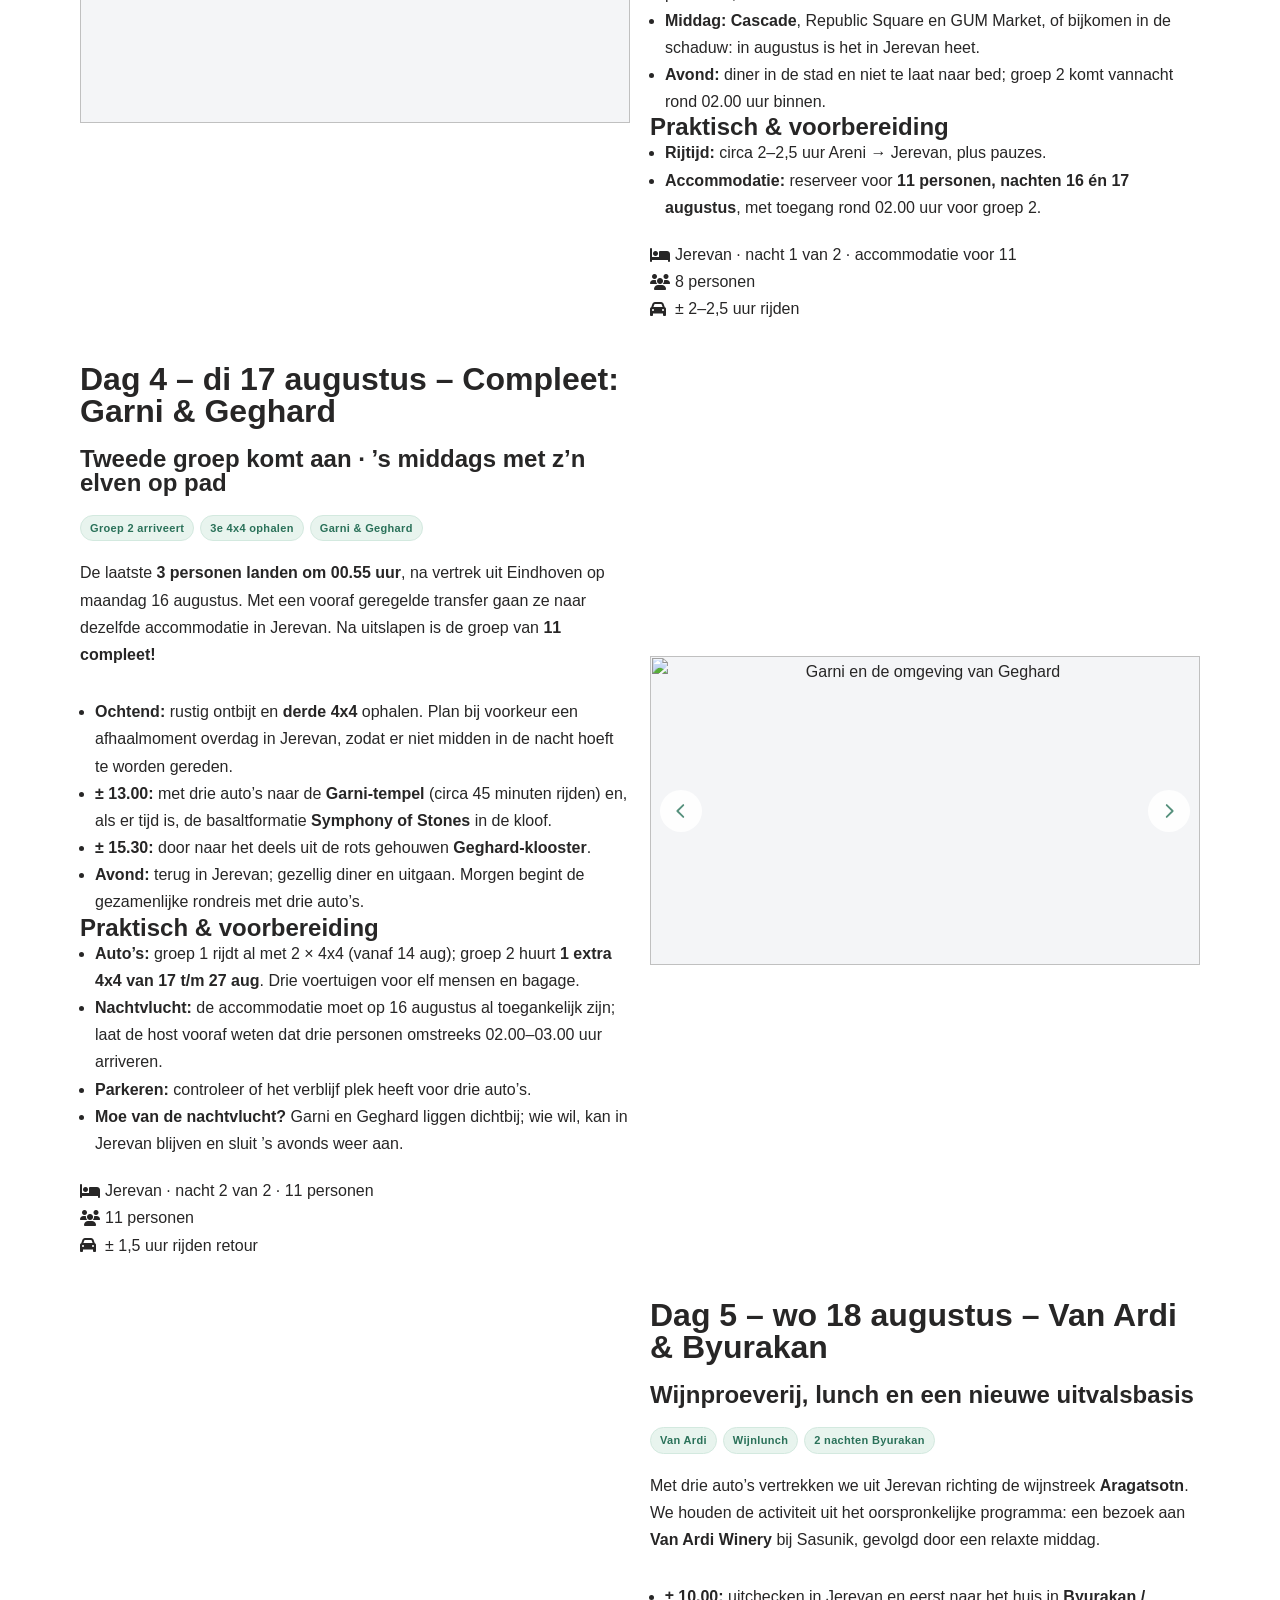
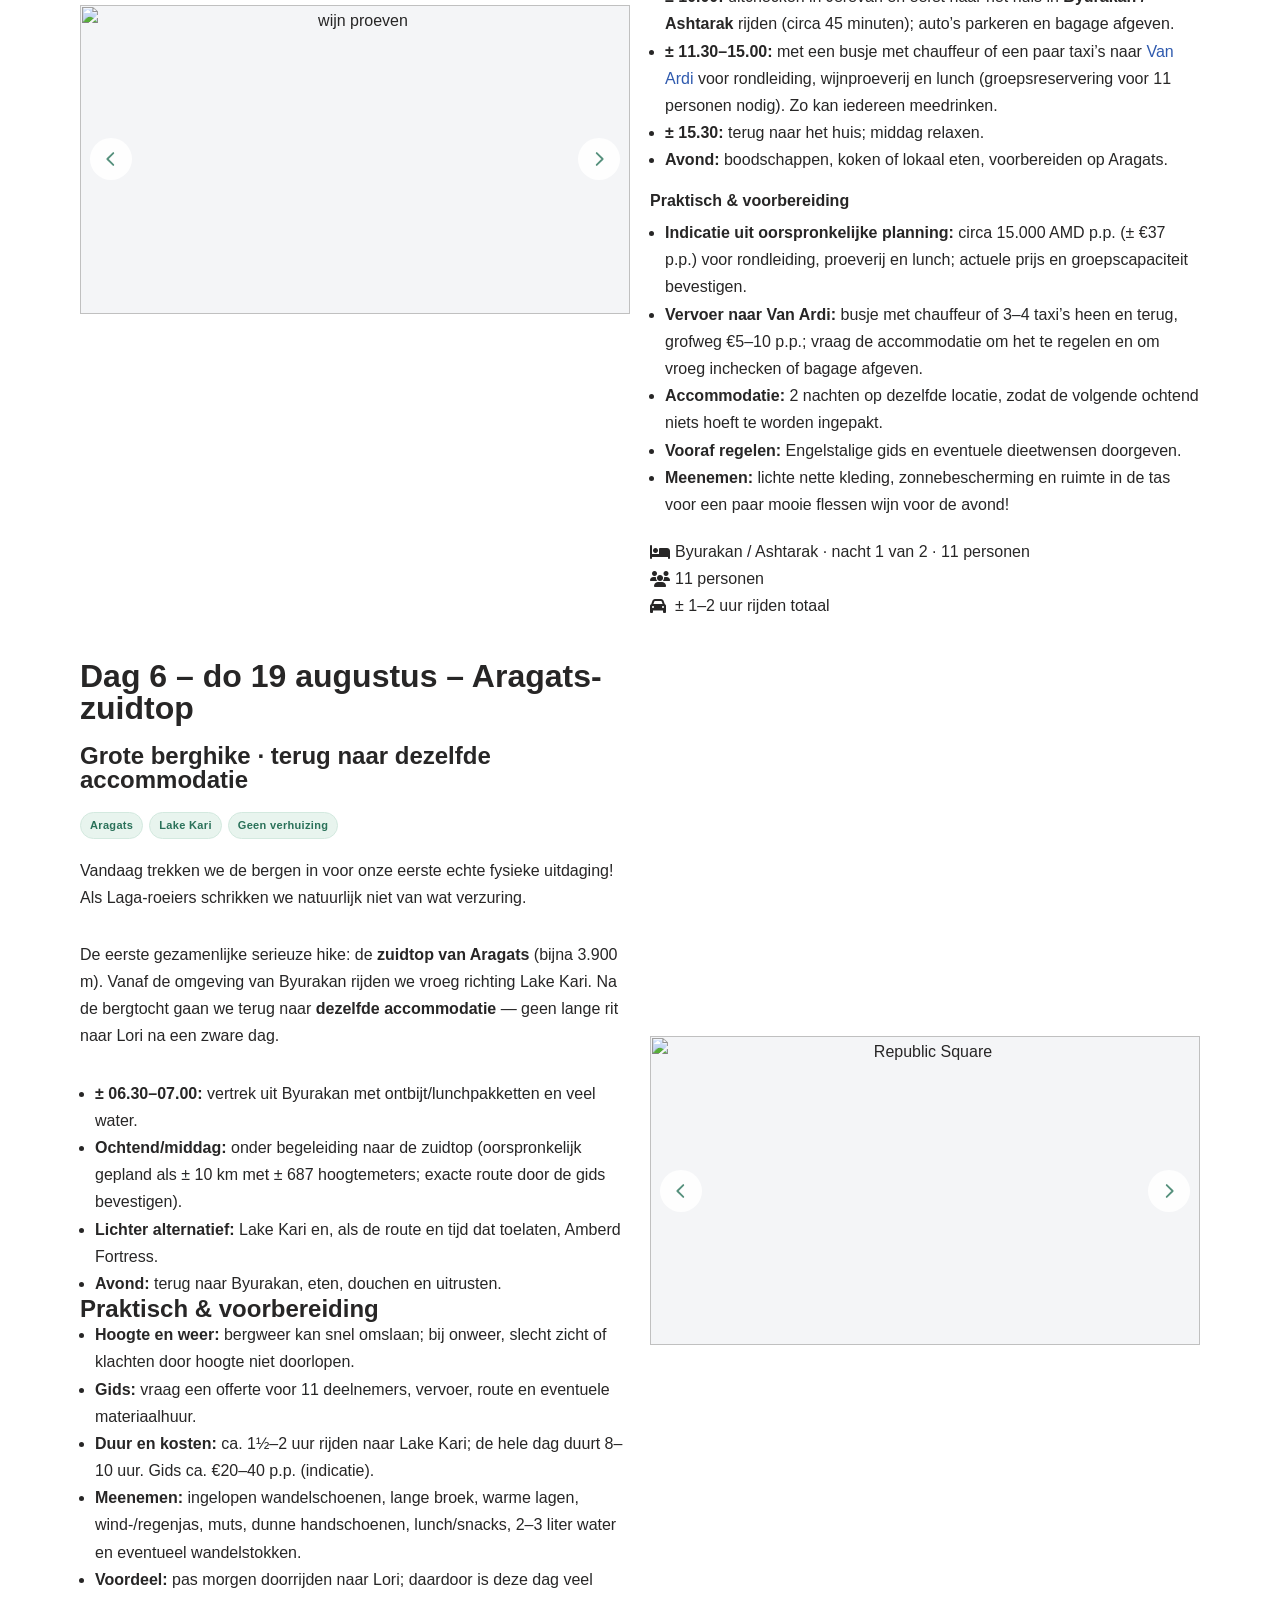
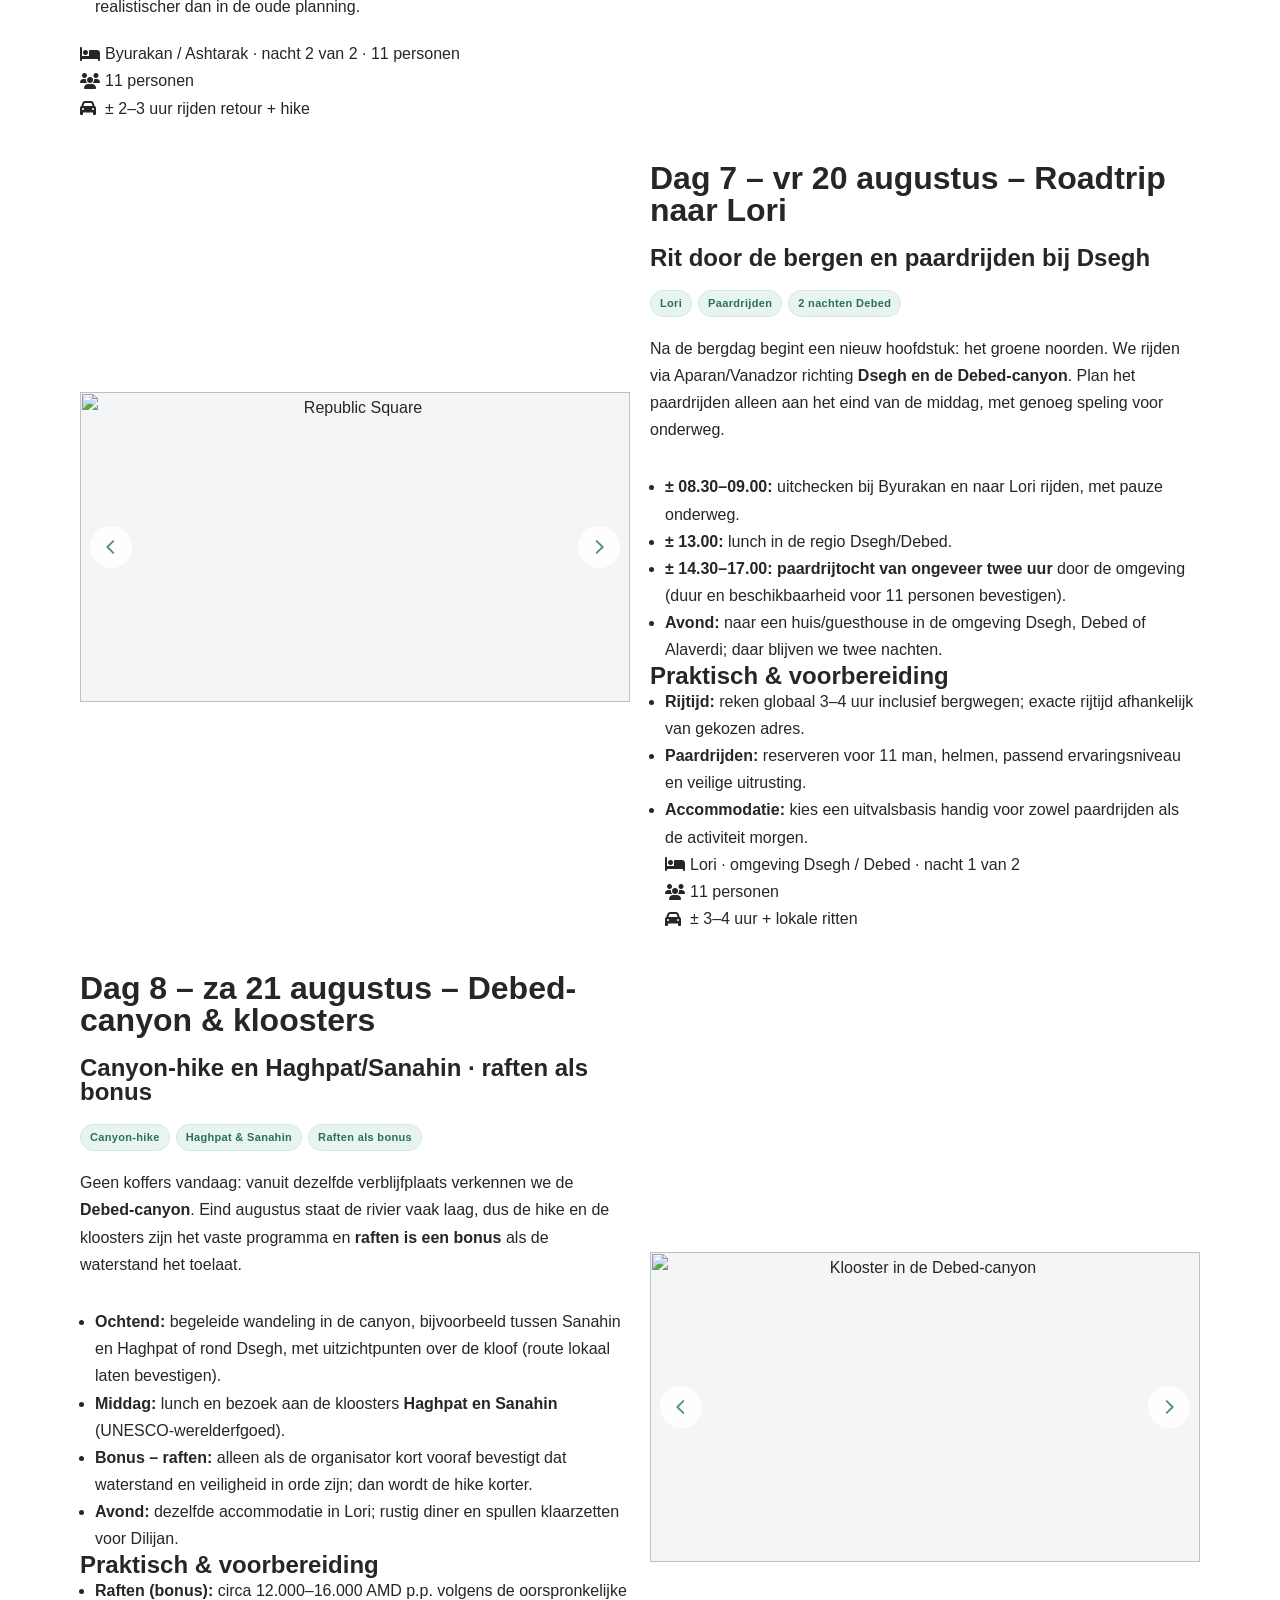
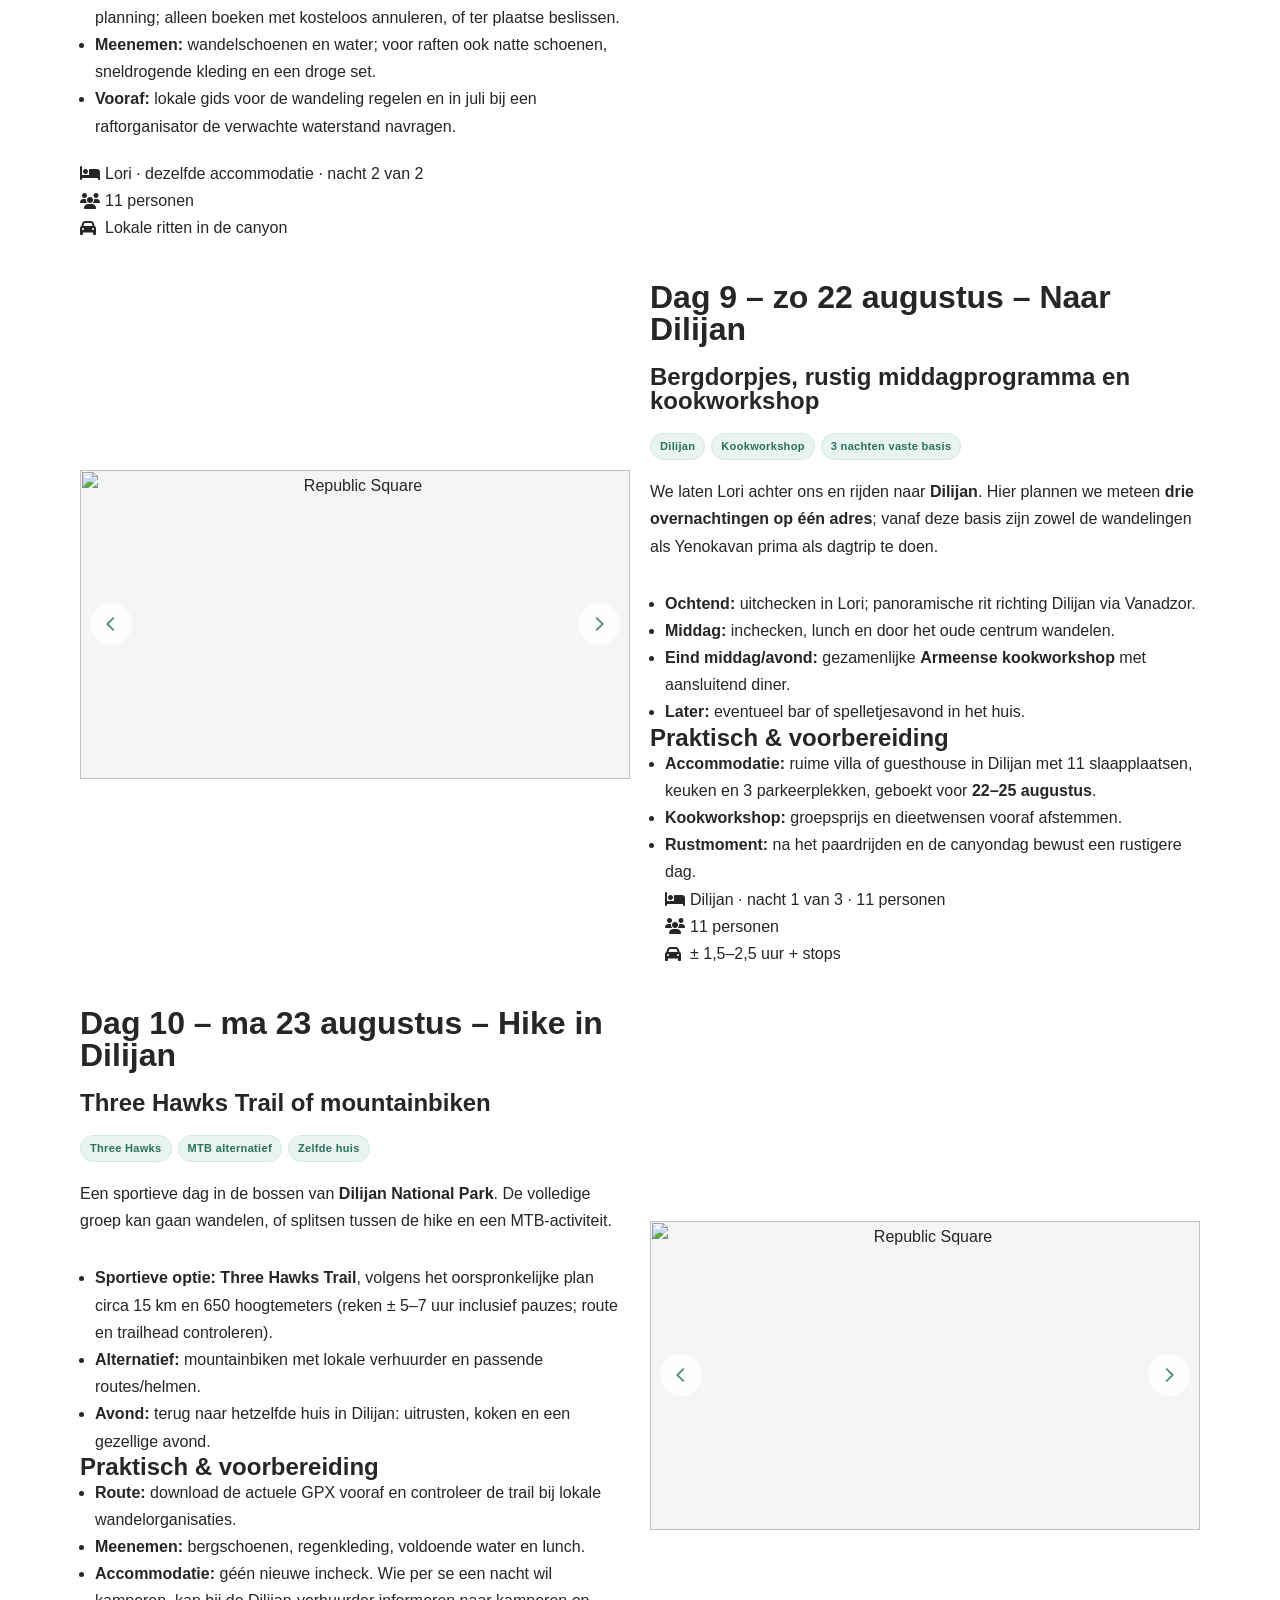
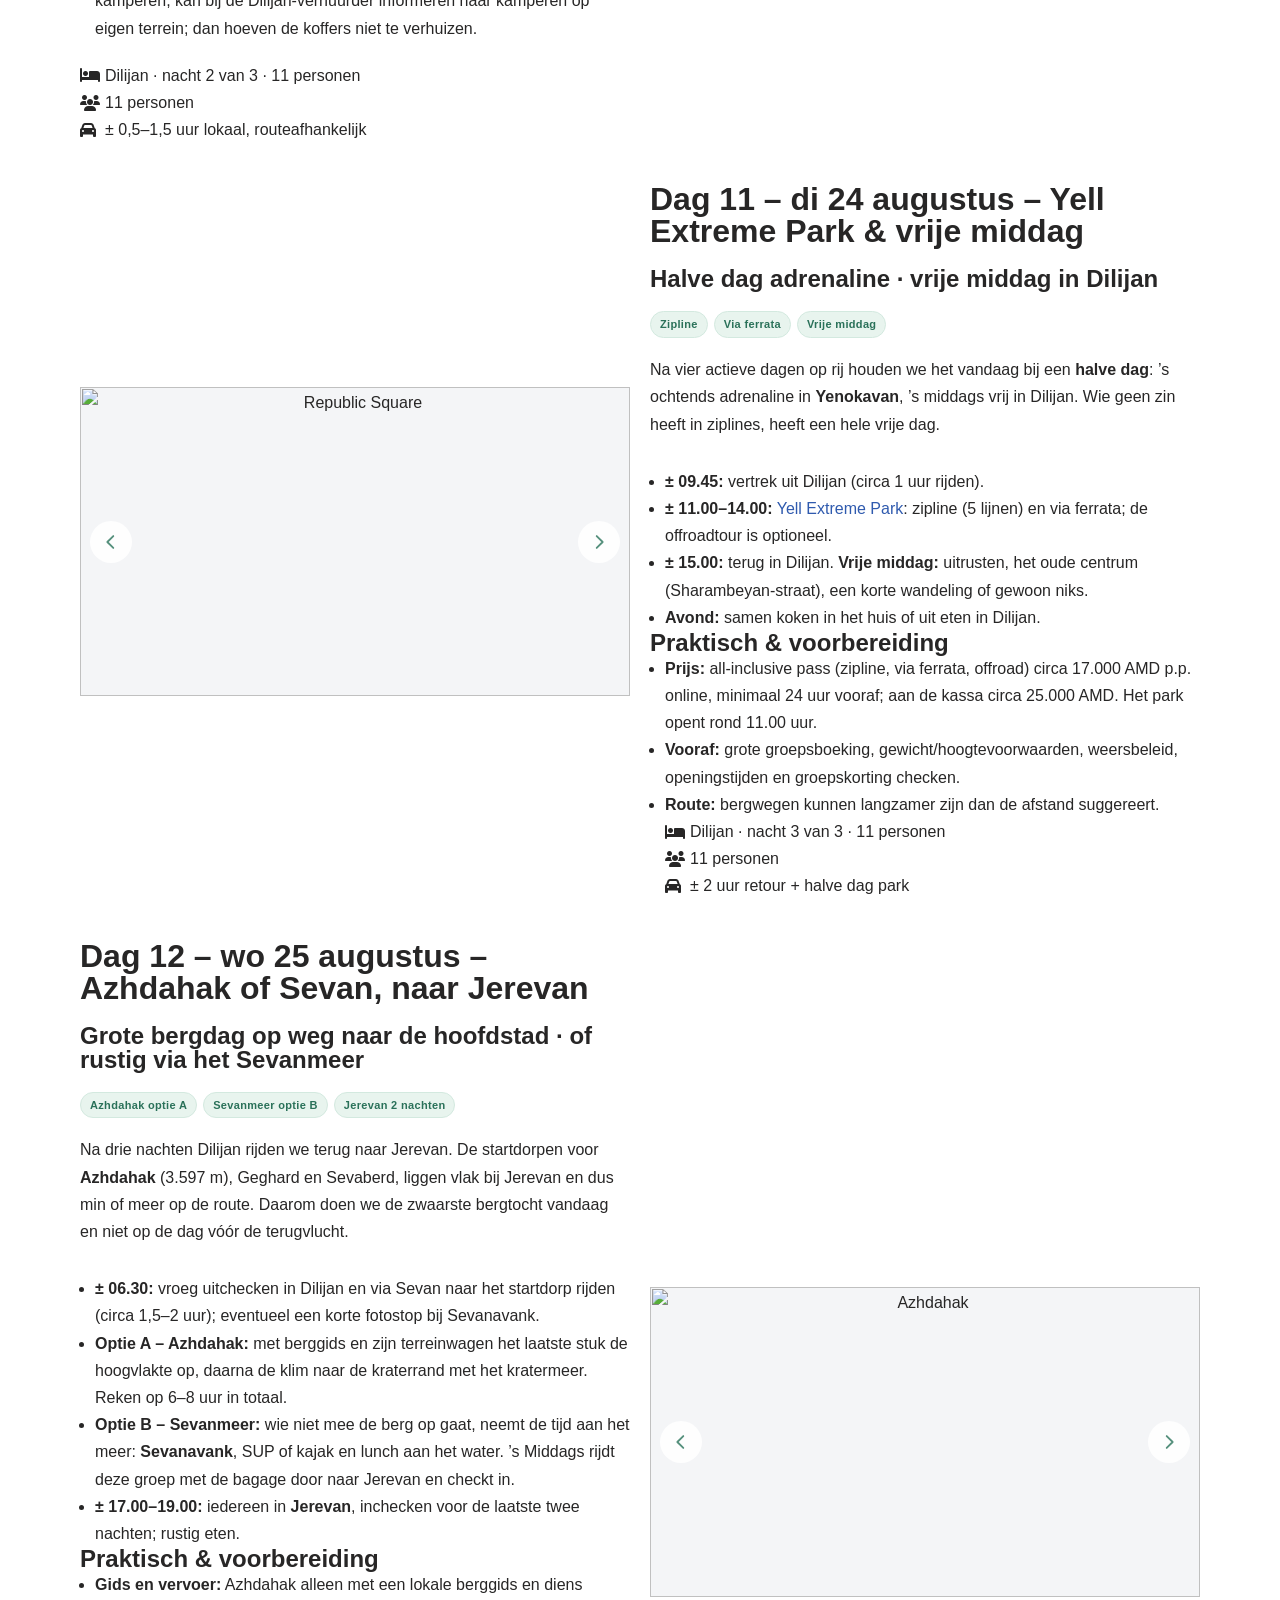
==== commit fdfeb08c: "Proefversie: basisopmaak aangescherpt Co-Authored-By: Claude Fable 5.2 <noreply@anthropic.com> Claud" ====
--- a/preview.html
+++ b/preview.html
@@ -35,8 +35,8 @@
 <link rel="stylesheet" href="assets/fontawesome/css/solid.min.css">
 <link rel="stylesheet" href="assets/fontawesome/css/regular.min.css">
 <link rel="stylesheet" href="assets/fontawesome/css/brands.min.css">
-<link rel="stylesheet" href="assets/basis.css?v=2">
-<link rel="stylesheet" href="assets/elementen.css?v=2">
+<link rel="stylesheet" href="assets/basis.css?v=3">
+<link rel="stylesheet" href="assets/elementen.css?v=3">
 <style id="wp-emoji-styles-inline-css">
 
 	img.wp-smiley, img.emoji {
@@ -2291,6 +2291,6 @@
 		</div>
 			</div>
 			<span id="elementor-device-mode" class="elementor-screen-only"></span>
-<script src="assets/site.js?v=2" defer></script>
+<script src="assets/site.js?v=3" defer></script>
 <script src="dev/fp.js"></script>
 </body><grammarly-desktop-integration data-grammarly-shadow-root="true"></grammarly-desktop-integration></html>
--- a/assets/basis.css
+++ b/assets/basis.css
@@ -16,6 +16,14 @@
   box-shadow: none;
 }
 
+.elementor img {
+  max-width: 100%;
+  height: auto;
+  border: 0;
+  border-radius: 0;
+  box-shadow: none;
+}
+
 ul {
   margin-top: 0;
   margin-bottom: 0;
@@ -36,10 +44,11 @@
 button {
   display: flex;
   align-items: center;
-  font-family: Arial, Helvetica, sans-serif;
+  font-family: inherit;
   font-size: 16px;
   font-weight: 700;
   line-height: 1.7;
+  fill: currentColor;
 }
 
 input {
@@ -146,7 +155,8 @@
   font-size: 32px;
 }
 
-.elementor-widget-heading h4 {
+.elementor-widget-heading h4,
+h4.elementor-heading-title {
   font-size: 24px;
 }
 
@@ -155,7 +165,7 @@
   margin-bottom: 30px;
 }
 
-.elementor-widget-text-editor ul:not(:last-child) {
+.elementor-widget-text-editor ul {
   padding-left: 15px;
 }
 
@@ -191,7 +201,7 @@
   display: flex;
   width: 100%;
   max-width: 100%;
-  aspect-ratio: 16 / 9;
+  aspect-ratio: 550 / 301.953;
   height: auto;
   border: 0;
   background-color: #000;
@@ -215,13 +225,35 @@
   align-items: center;
 }
 
+.elementor-list-item-link-full_width a {
+  width: 100%;
+}
+
+.elementor-align-start .elementor-icon-list-item,
+.elementor-align-start .elementor-icon-list-item a {
+  justify-content: start;
+  text-align: start;
+}
+
+.elementor-align-center {
+  text-align: center;
+}
+
+.elementor-align-center .elementor-icon-list-item,
+.elementor-align-center .elementor-icon-list-item a {
+  justify-content: center;
+}
+
 .elementor-icon-list-icon {
   position: relative;
   display: flex;
+  text-align: var(--e-icon-list-icon-align);
 }
 
 .elementor-icon-list-icon i {
   display: block;
+  width: 1.25em;
+  font-size: var(--e-icon-list-icon-size);
 }
 
 .elementor-icon-list-text {
@@ -253,6 +285,7 @@
 /* ---- Scheidingslijn en los pictogram ---- */
 .elementor-divider-separator {
   display: flex;
+  border-top: var(--divider-border-width, 0) var(--divider-border-style, solid) var(--divider-color, currentColor);
 }
 
 .elementor-widget-divider--element-align-center .elementor-divider-separator {
@@ -268,8 +301,7 @@
 
 .elementor-divider__element {
   flex-shrink: 0;
-  margin-right: auto;
-  margin-left: auto;
+  margin: 0 10px;
   font-size: 20px;
 }
 
@@ -300,7 +332,7 @@
 }
 
 .elementor-spacer-inner {
-  height: 5px;
+  height: var(--spacer-size);
 }
 
 /* ---- Prijstabel ---- */
@@ -368,11 +400,12 @@
   content: "";
   display: block;
   margin: 10px 12.5%;
+  border: 0 solid rgba(122, 122, 122, 0.3);
 }
 
 .elementor-price-table__feature-inner {
-  margin-right: auto;
-  margin-left: auto;
+  margin-right: 15px;
+  margin-left: 15px;
 }
 
 .elementor-price-table__feature-inner i {
@@ -381,10 +414,13 @@
 }
 
 /* ---- Sociale knoppen ---- */
+.elementor-widget-social-icons div {
+  font-size: 0;
+  line-height: 0;
+}
+
 .elementor-social-icons-wrapper {
   display: inline-block;
-  font-size: 0;
-  line-height: 0;
 }
 
 .elementor-grid-item {
@@ -397,7 +433,6 @@
   align-items: center;
   justify-content: center;
   border-radius: 10%;
-  color: #fff;
   font-size: 25px;
   line-height: 1;
   text-align: center;
@@ -423,7 +458,6 @@
 
 .animated {
   animation-duration: 1.25s;
-  animation-fill-mode: both;
 }
 
 .animated.slideInUp {
--- a/assets/elementen.css
+++ b/assets/elementen.css
@@ -1 +1,4 @@
-/* Opmaak per element */
+/* Opmaak per los element (aanvulling op basis.css) */
+.elementor-element-62db1807 h2 {
+  margin-bottom: 30px;
+}
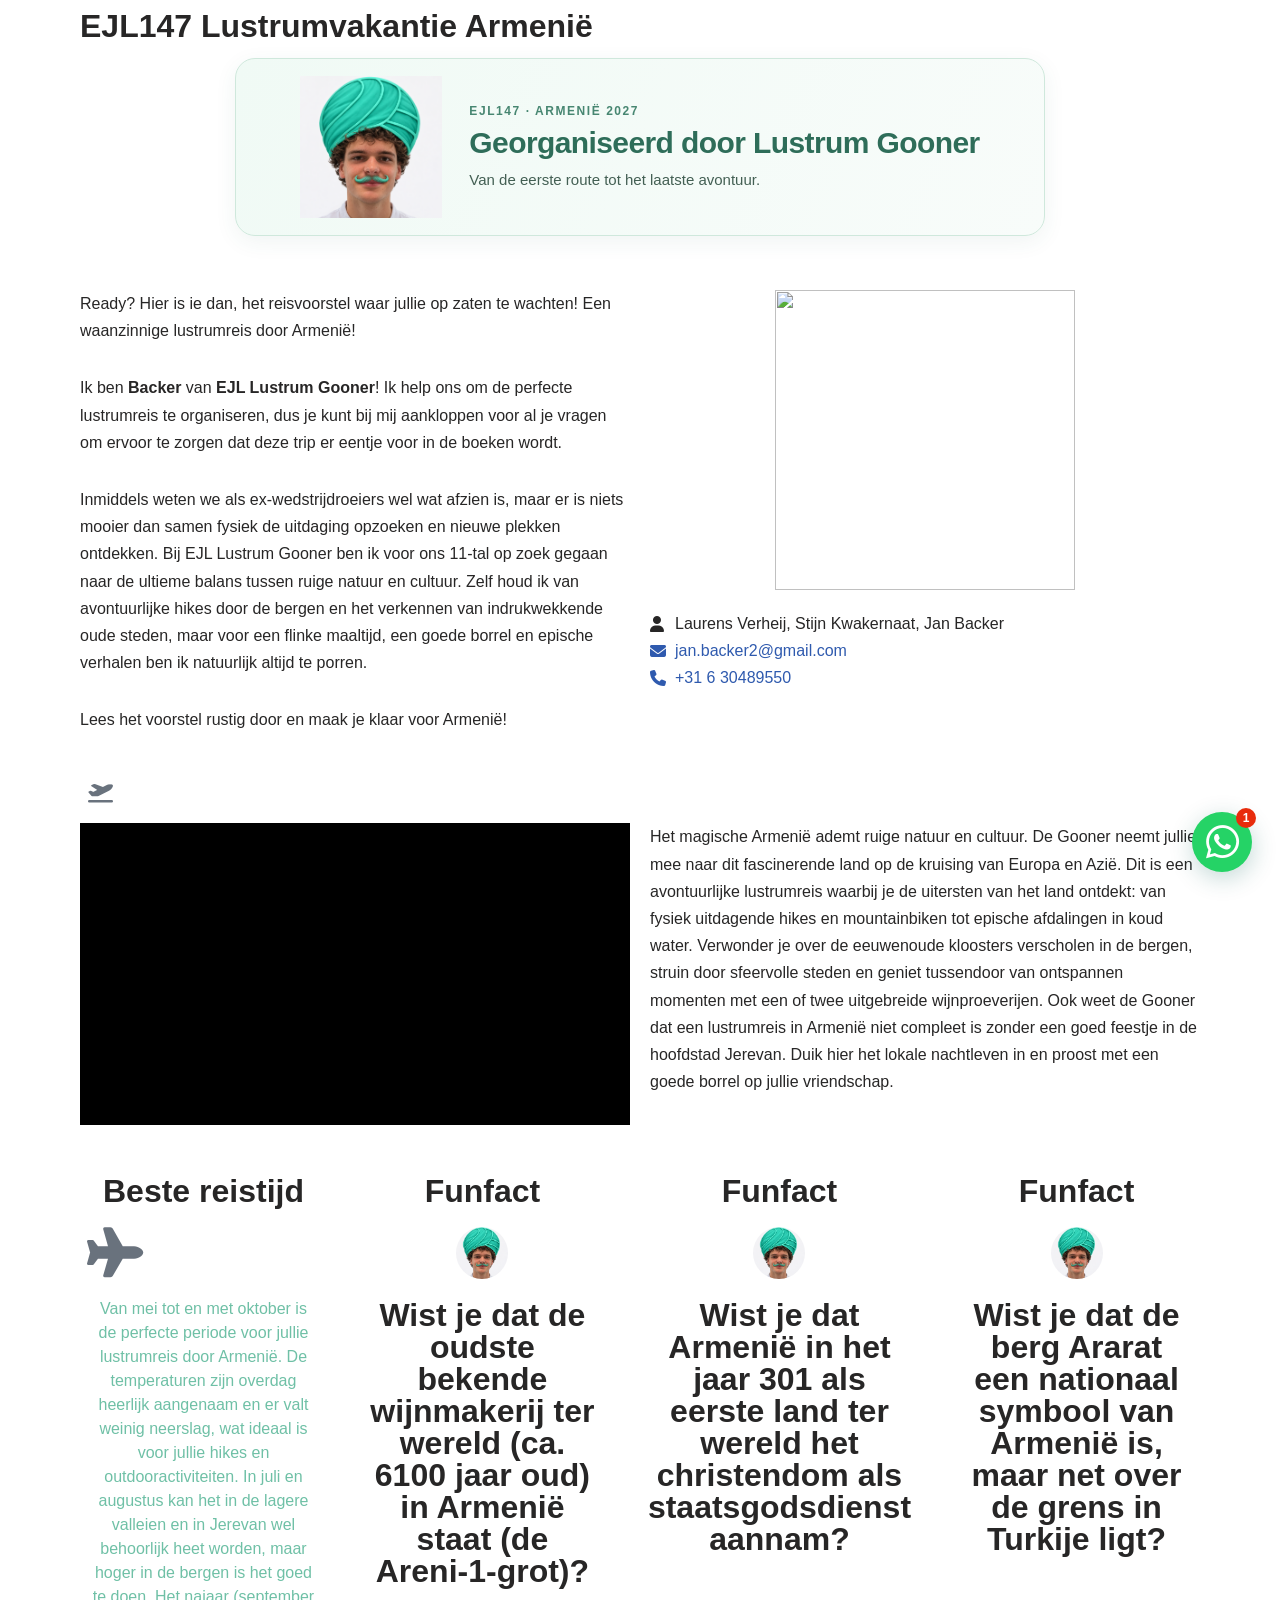
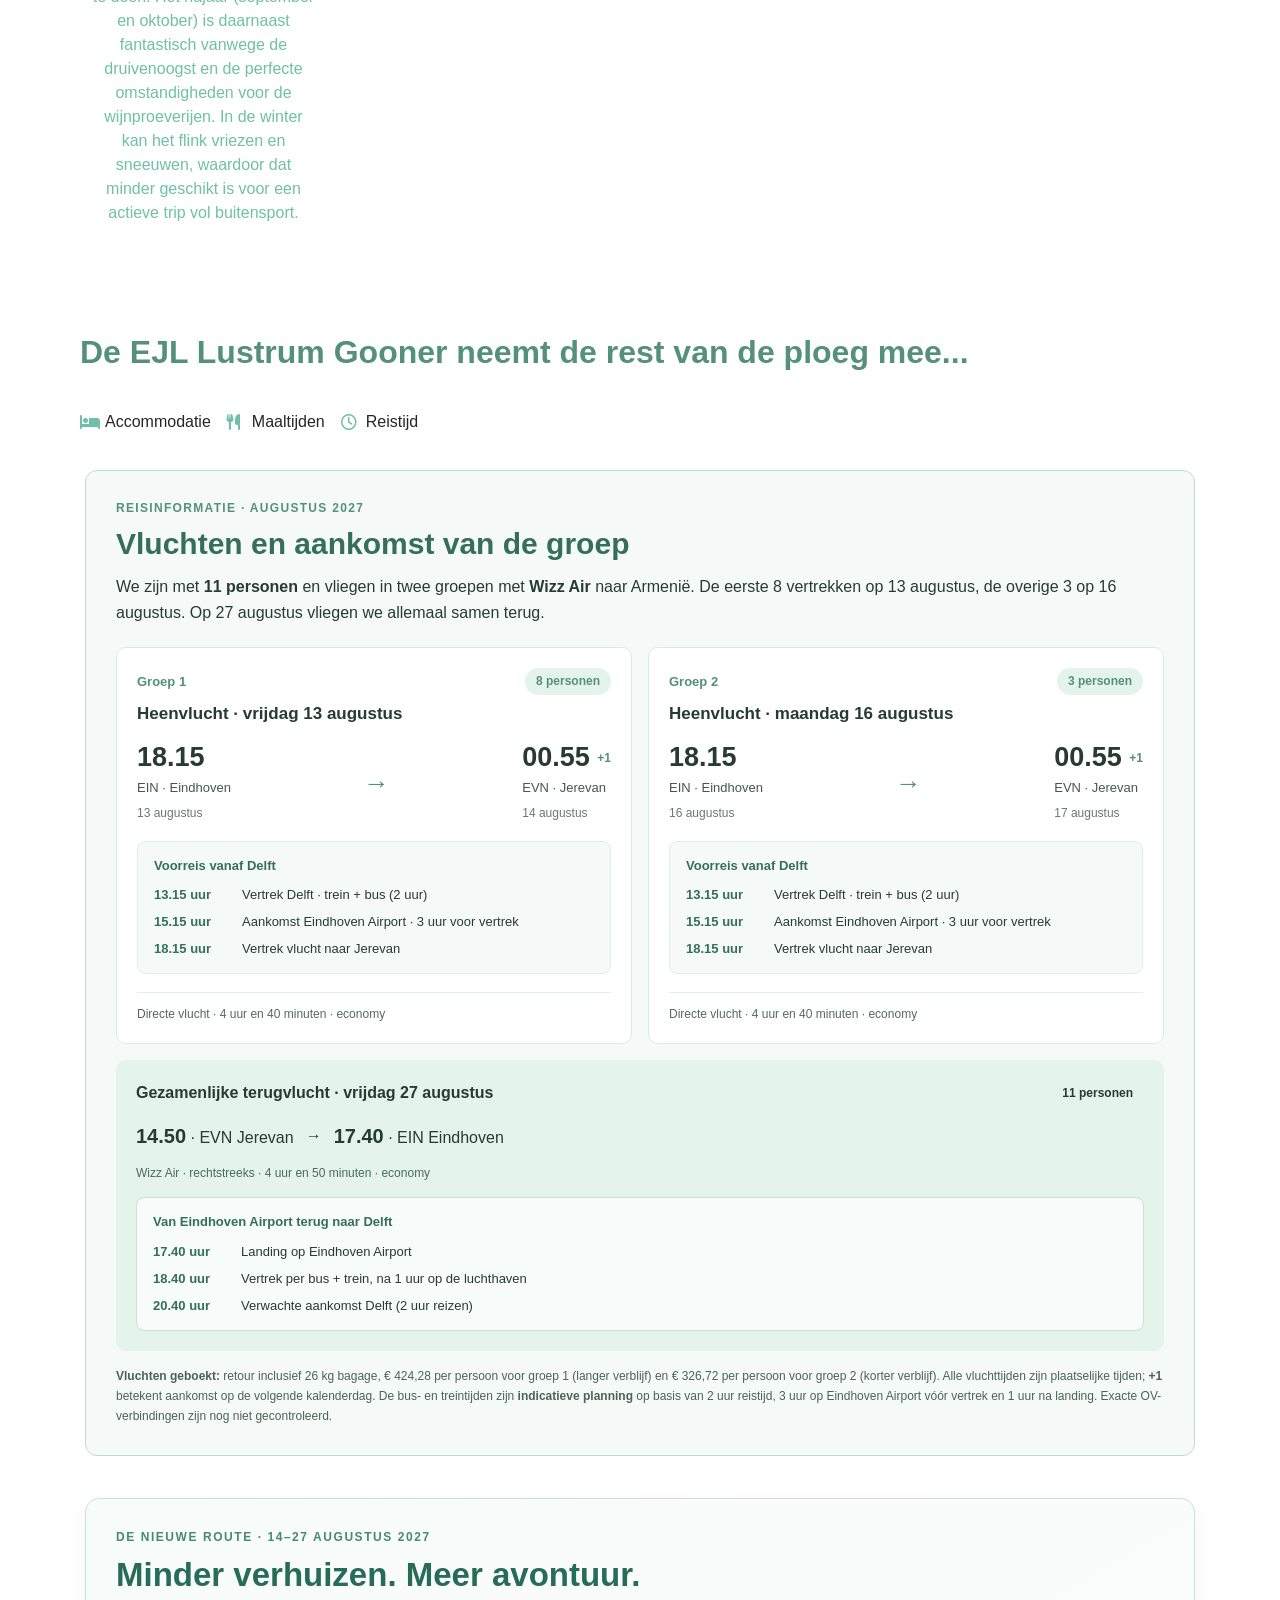
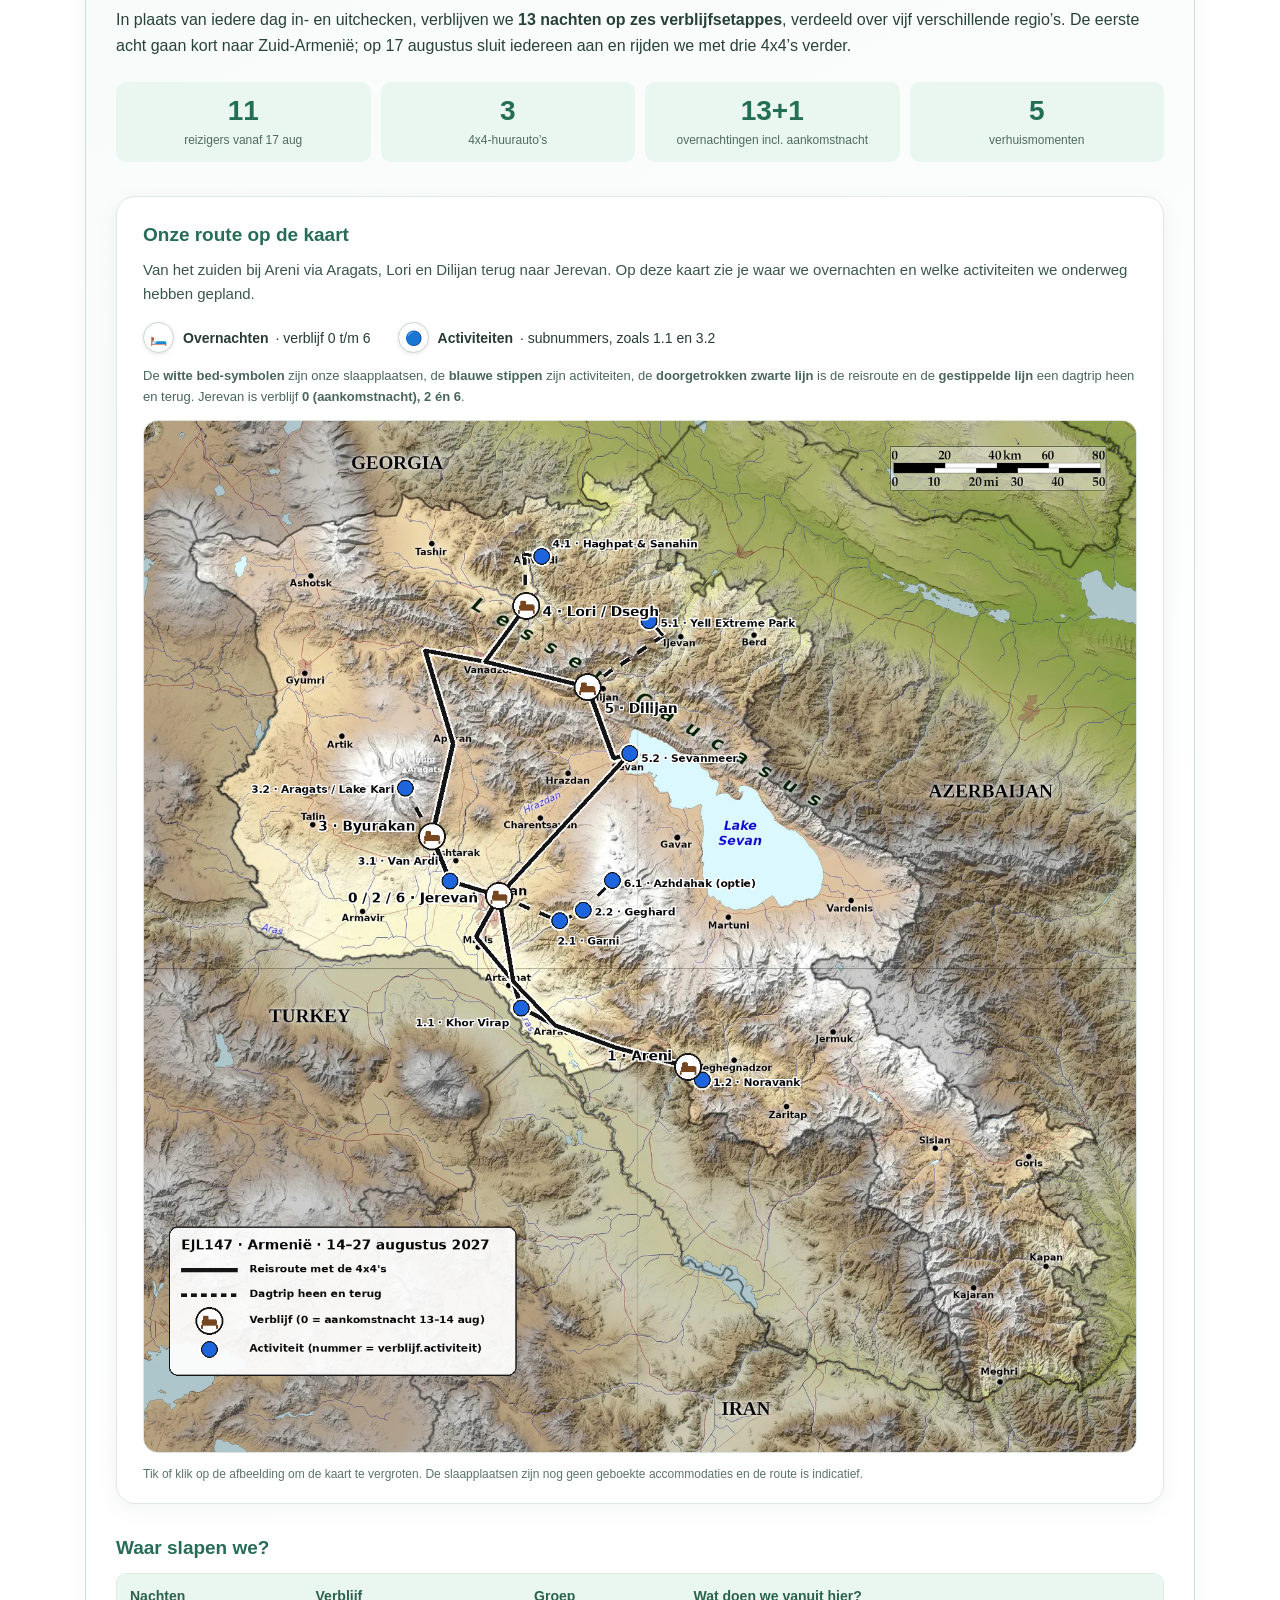
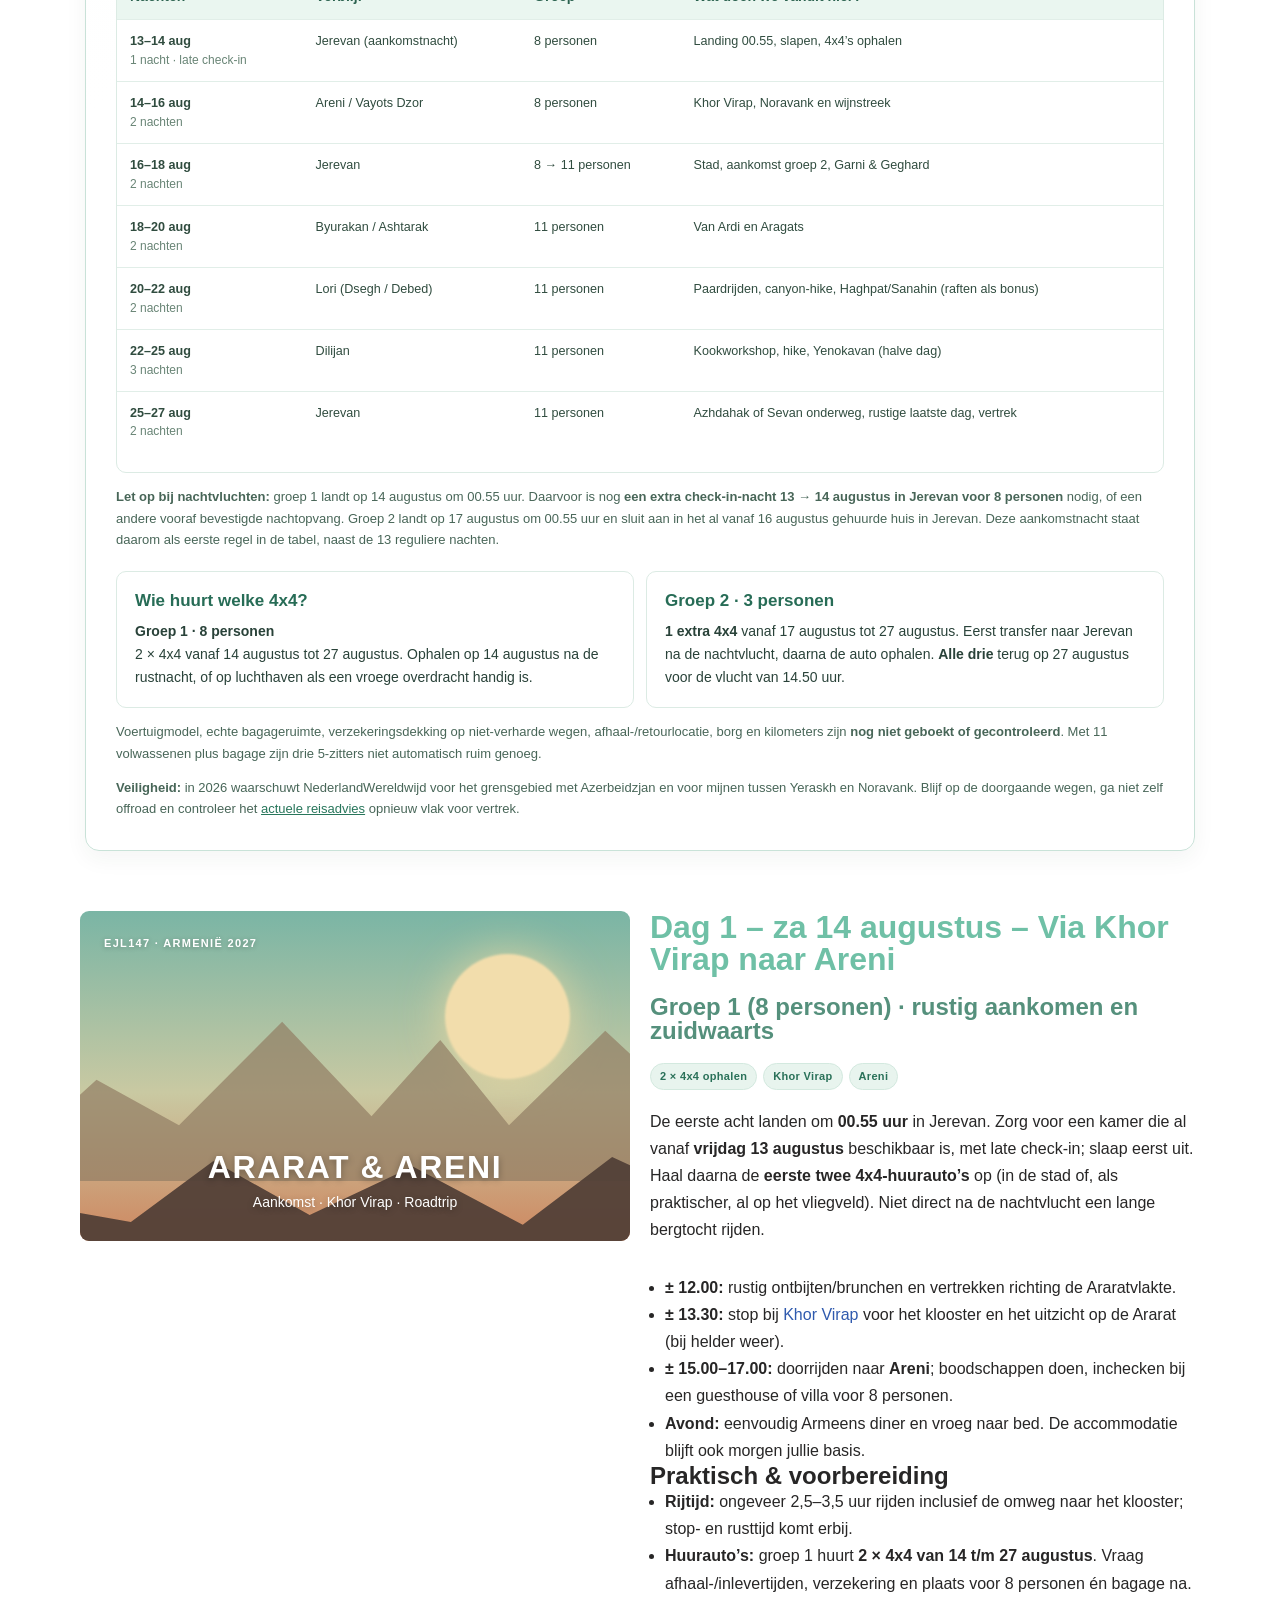
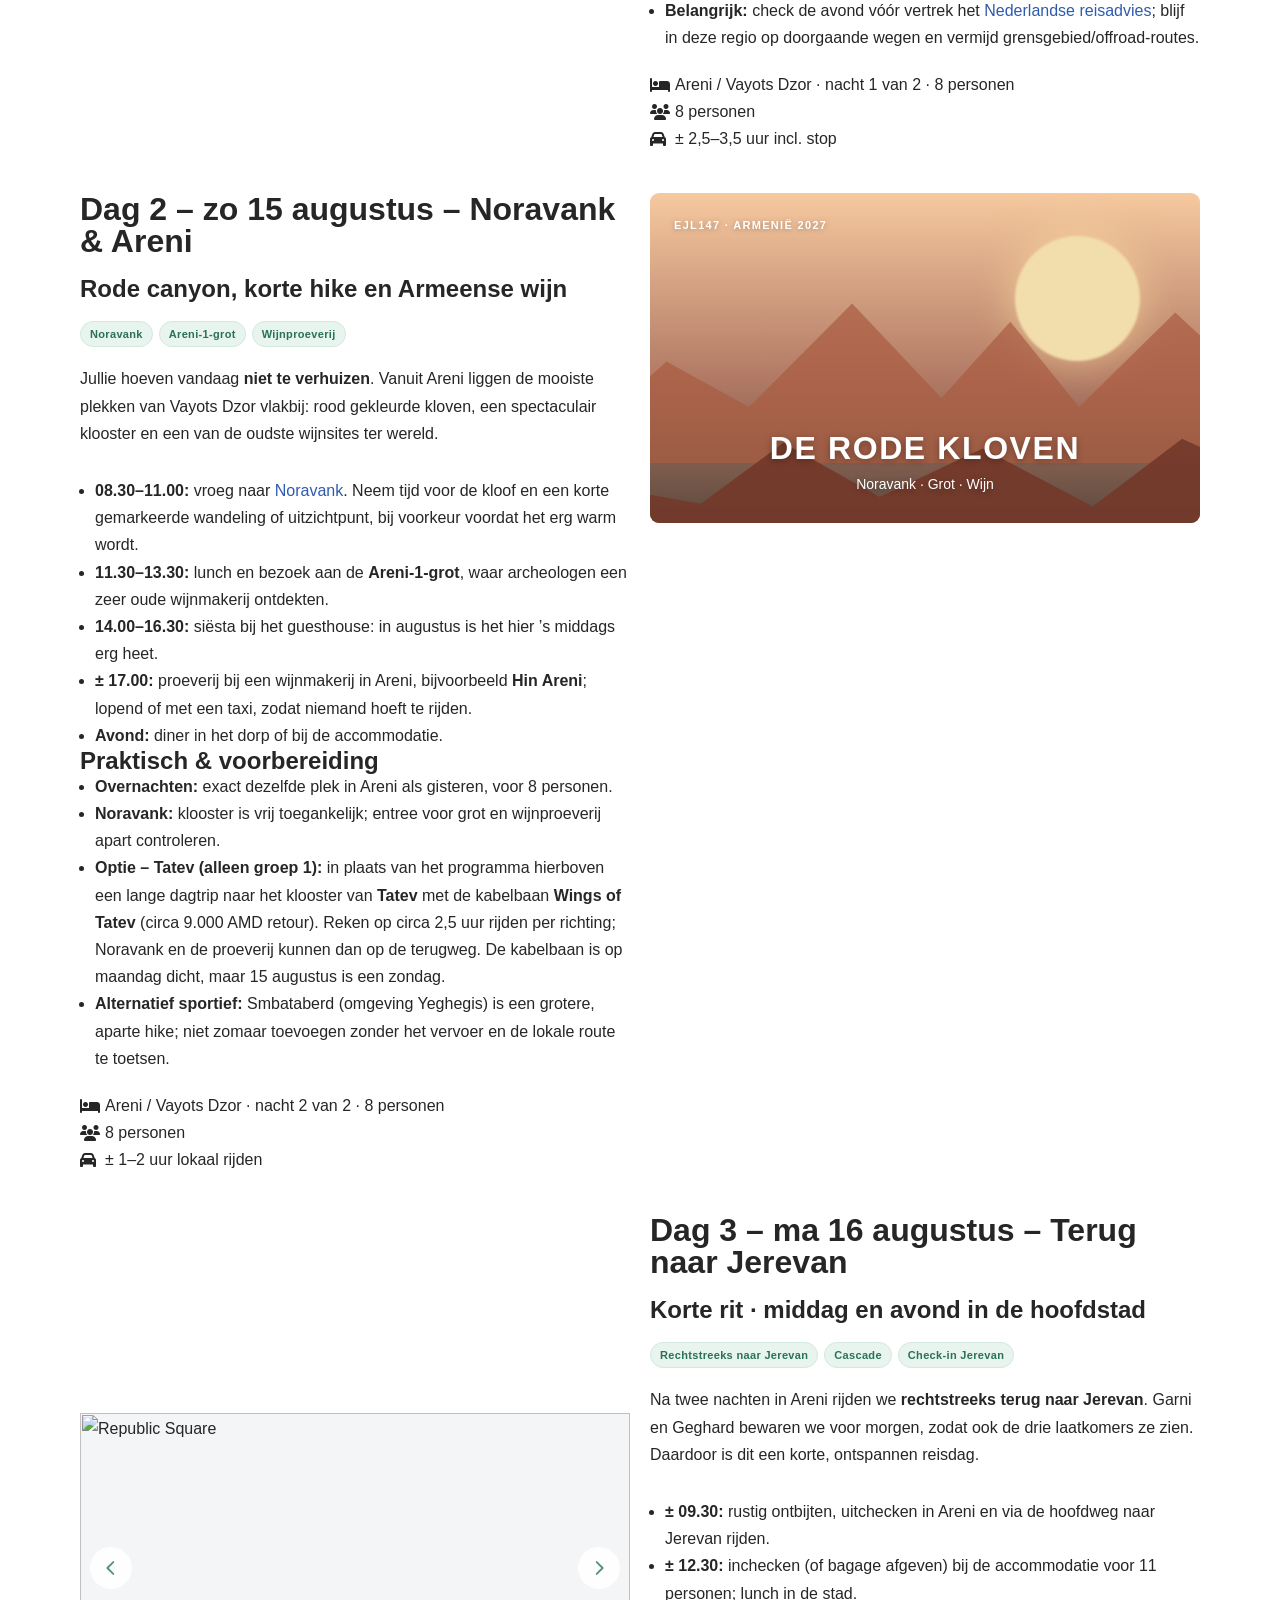
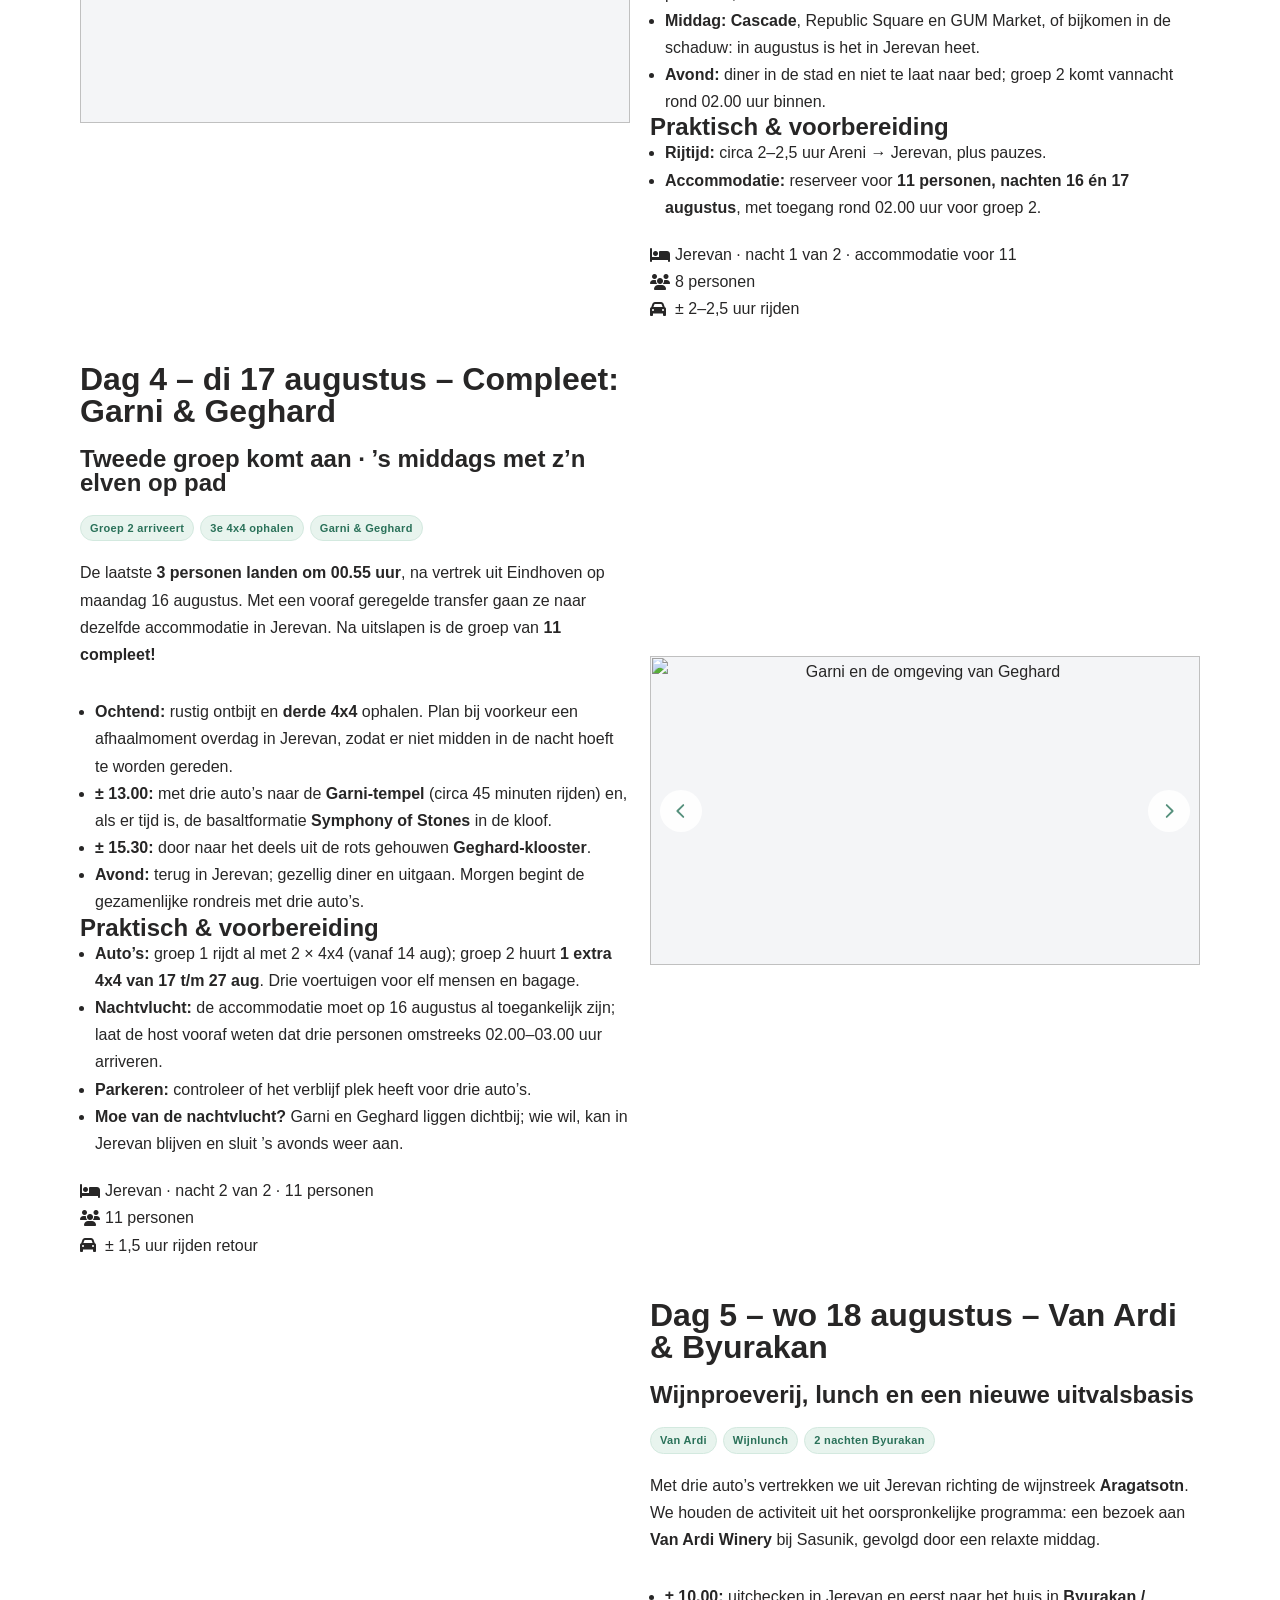
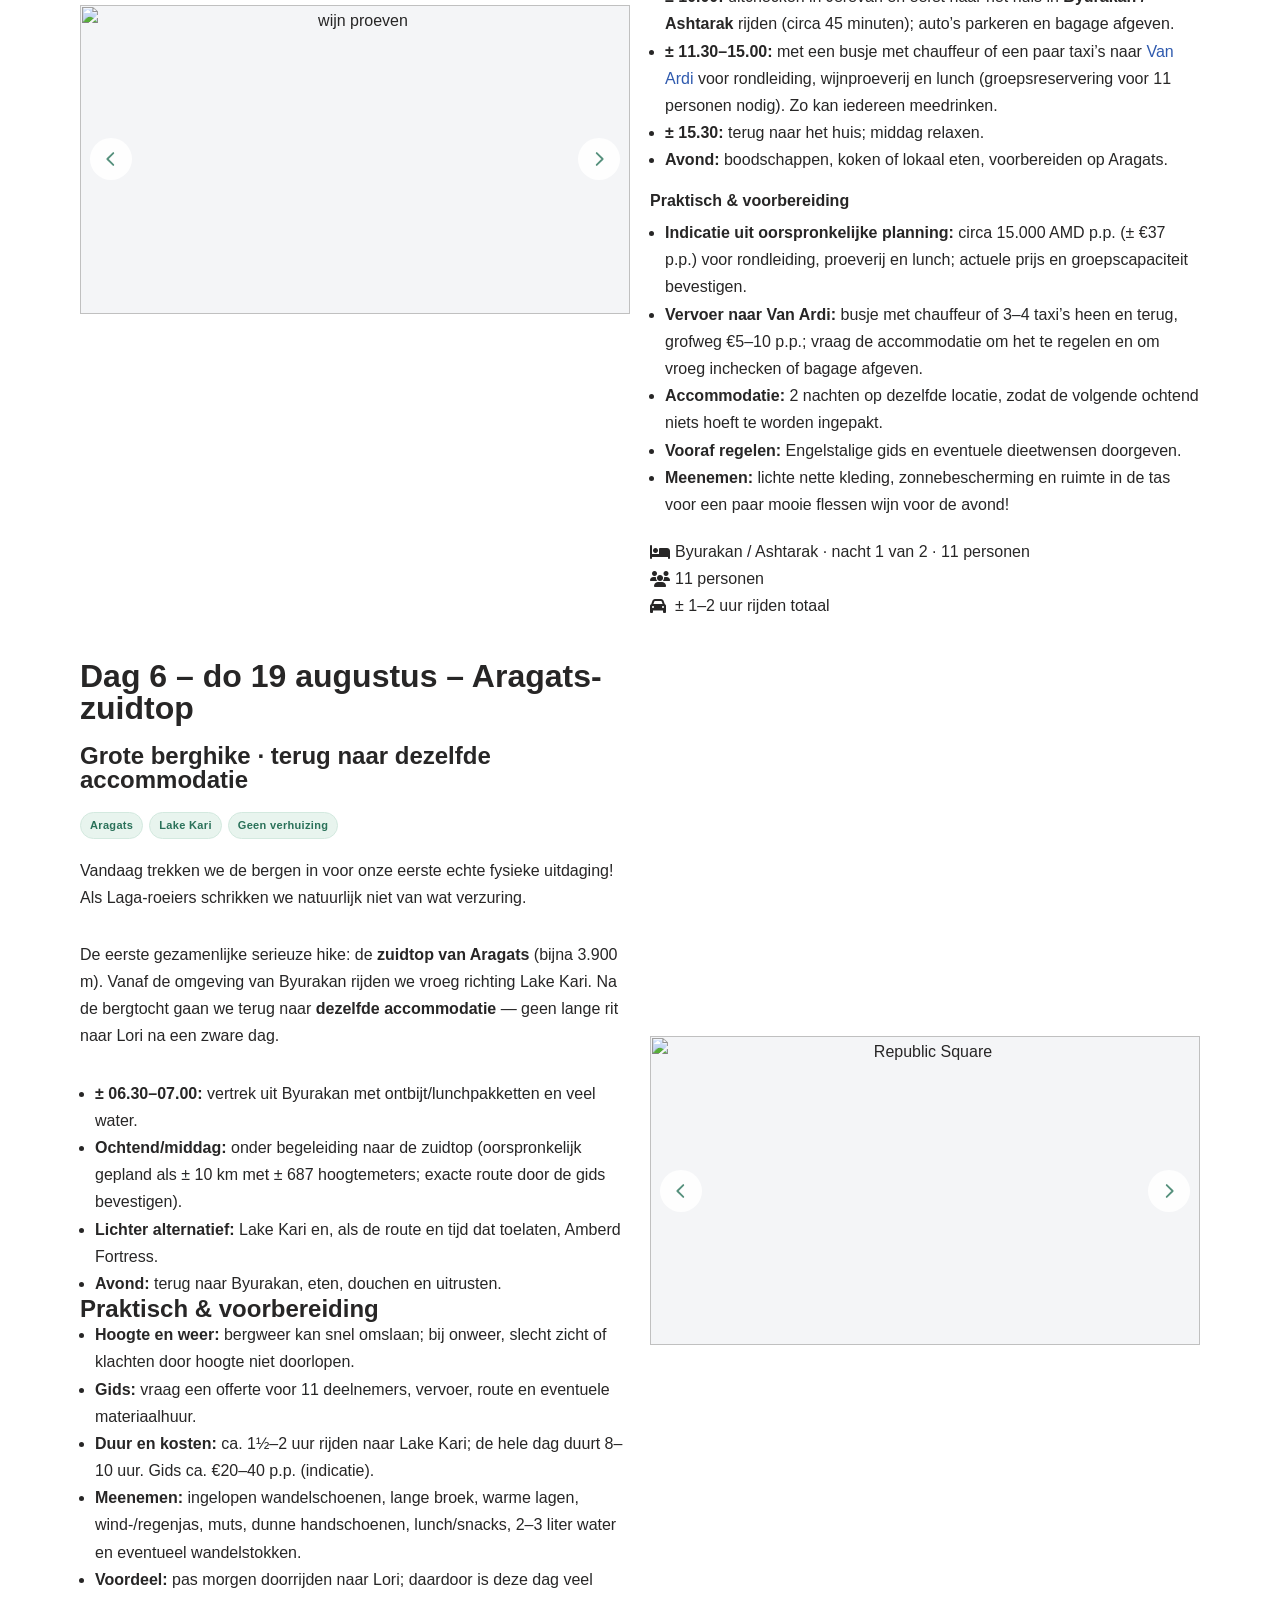
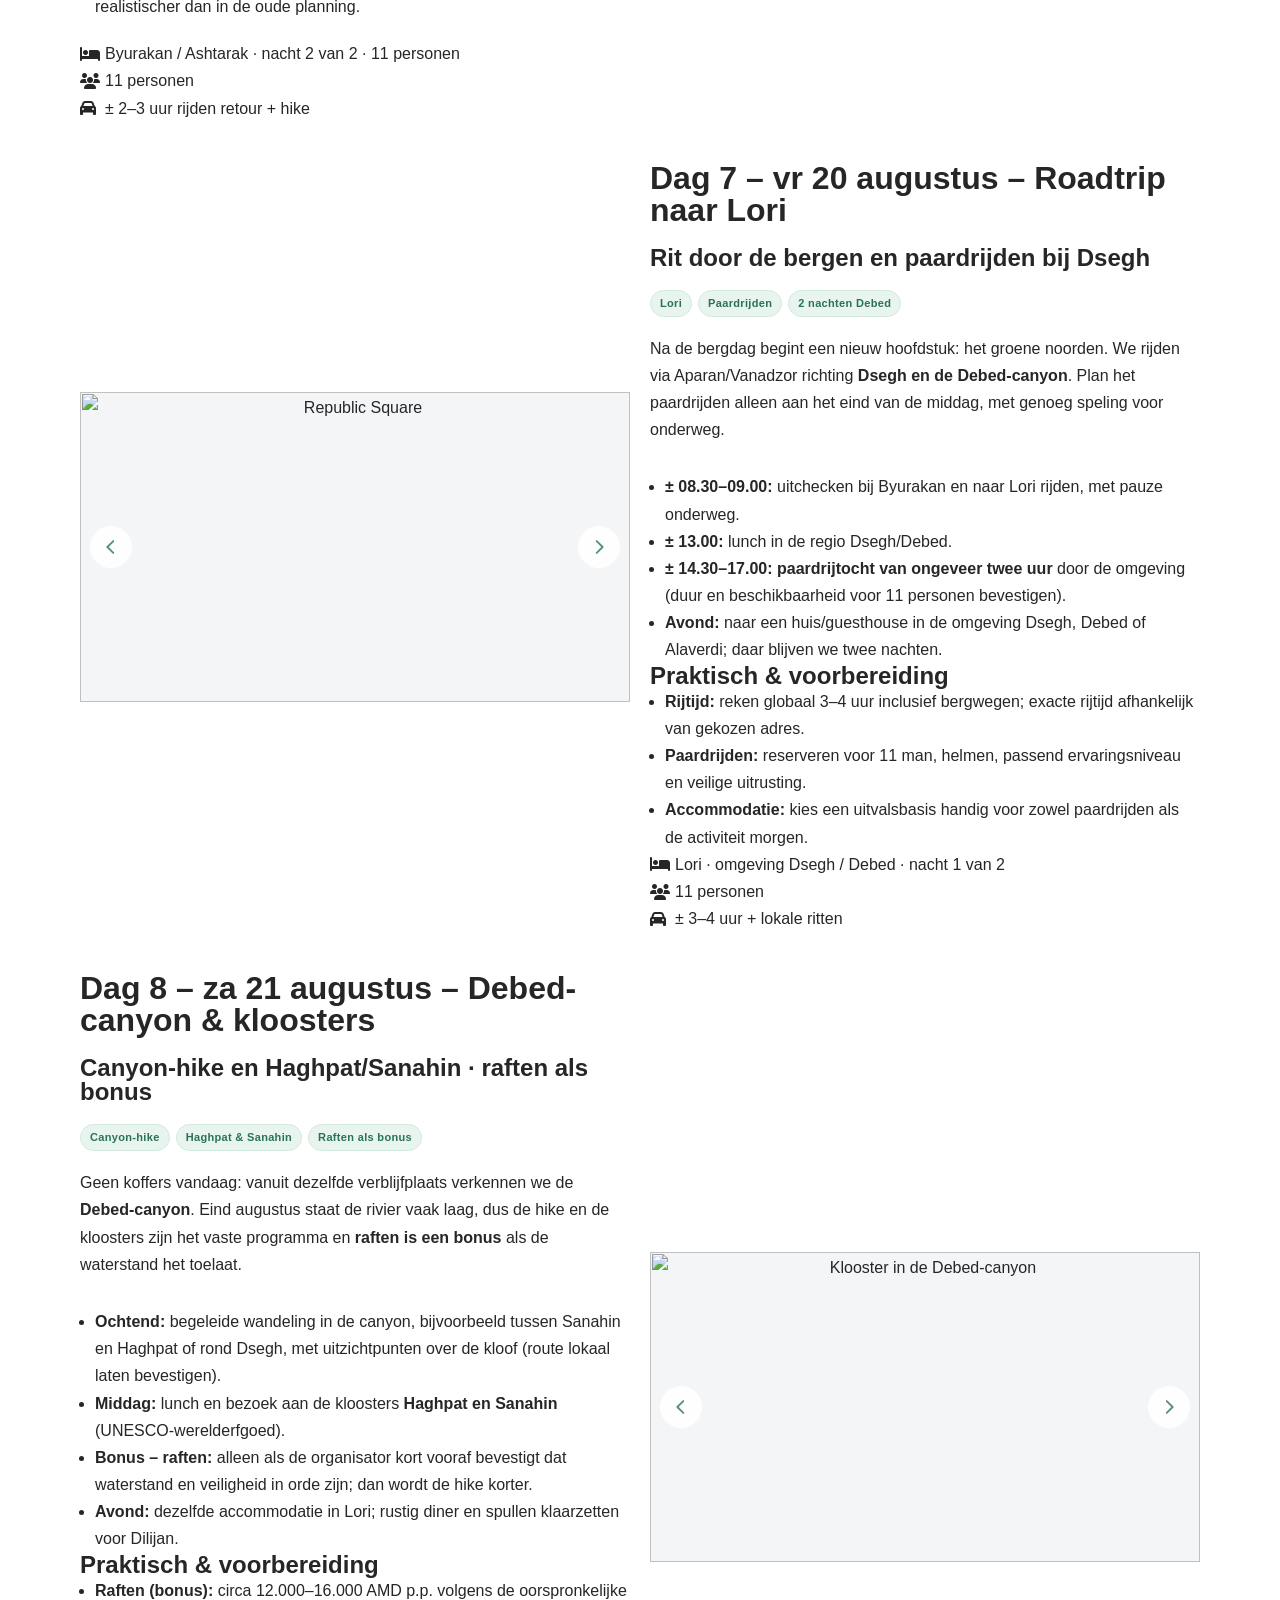
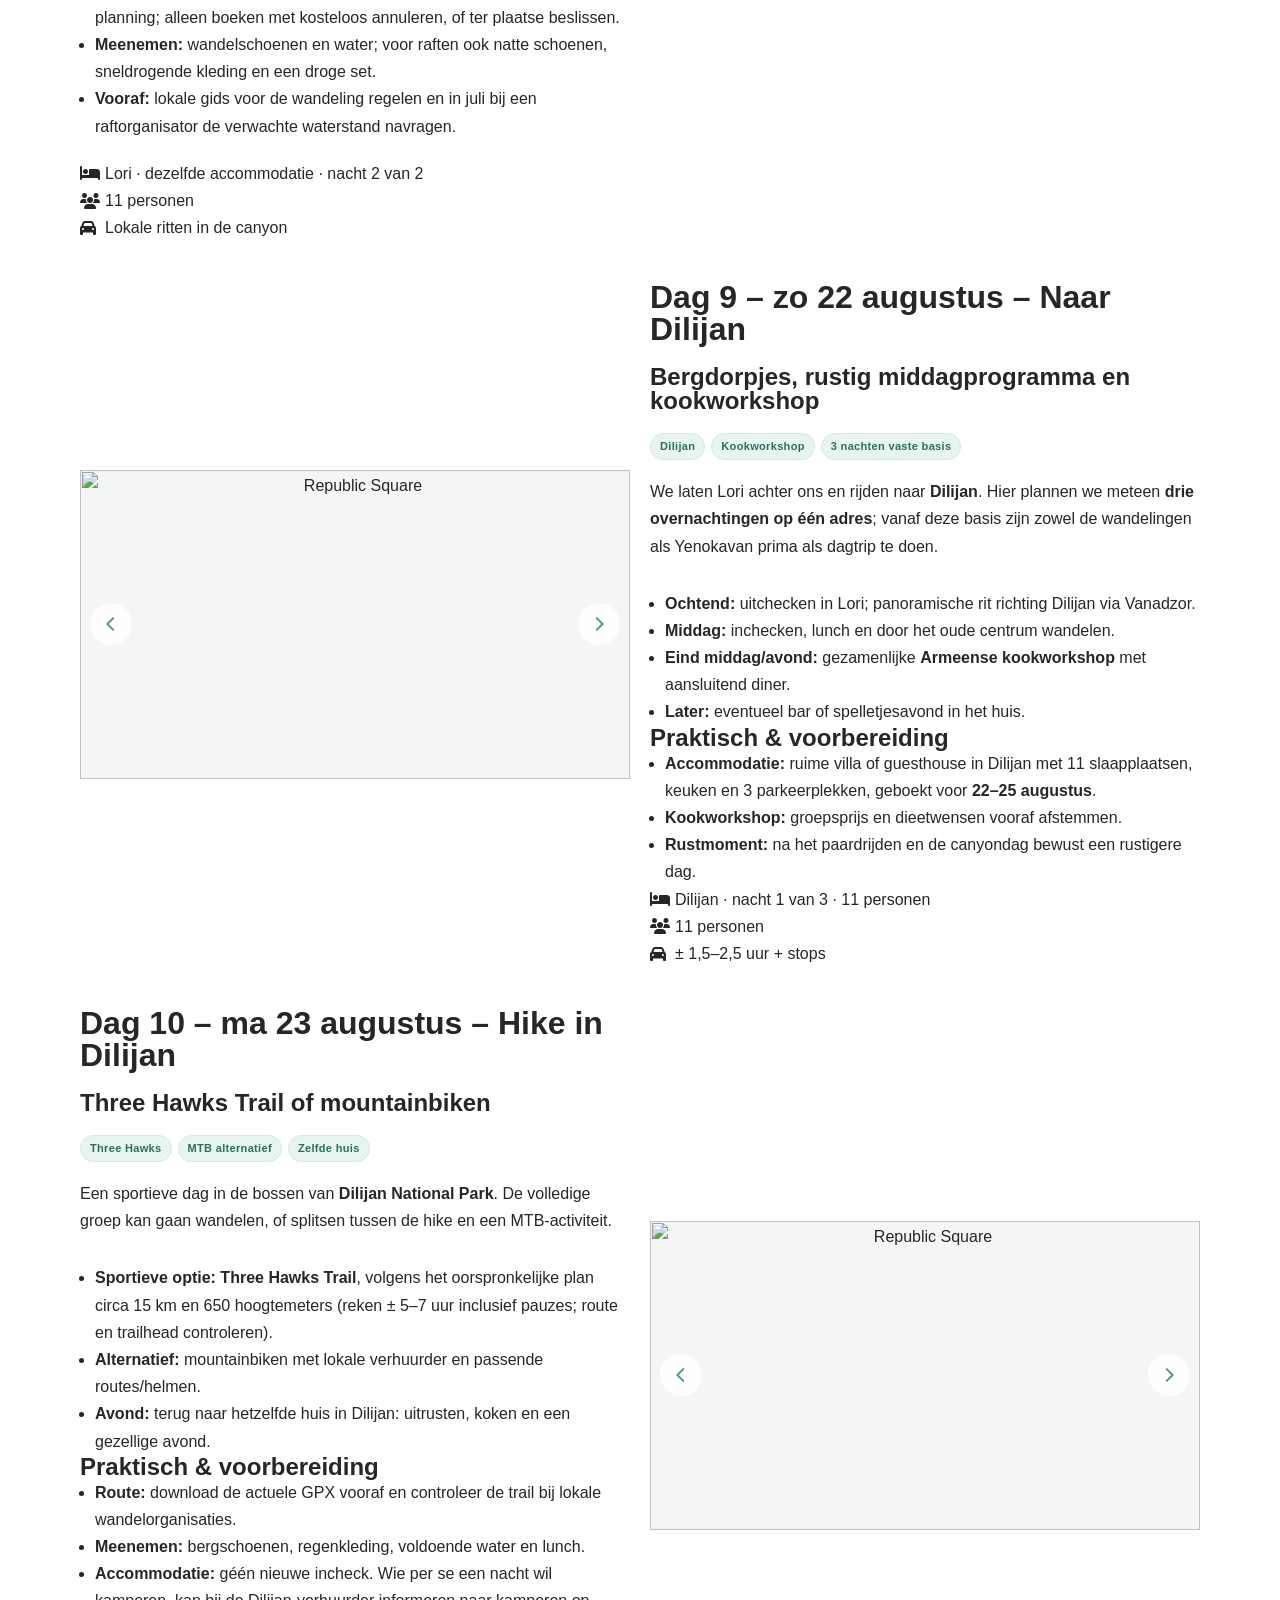
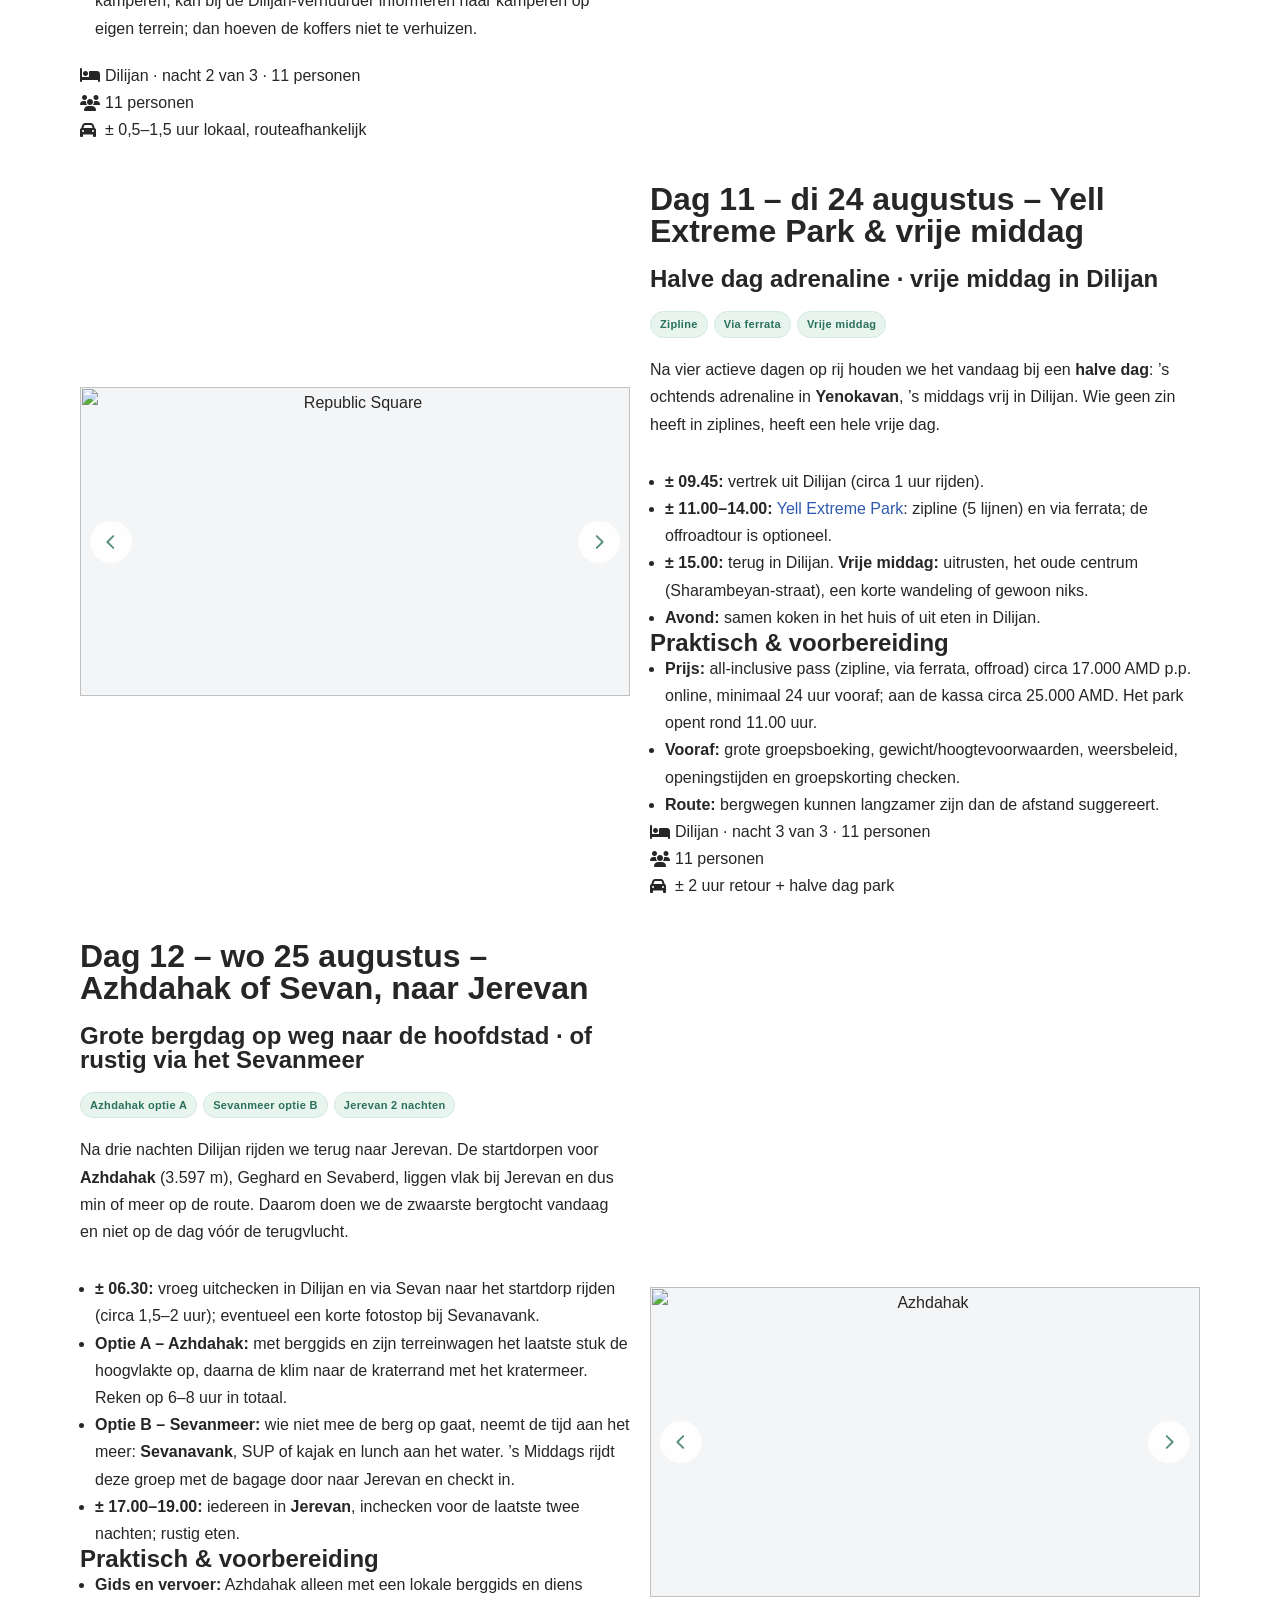
==== commit 5a44486d: "Proefversie: pictogrammen zoals voorheen, lijsten en chatknop bijgewerkt Co-Authored-By: Claude Fabl" ====
--- a/preview.html
+++ b/preview.html
@@ -31,12 +31,8 @@
 img:is([sizes=auto i],[sizes^="auto," i]){contain-intrinsic-size:3000px 1500px}
 
 </style>
-<link rel="stylesheet" href="assets/fontawesome/css/fontawesome.min.css">
-<link rel="stylesheet" href="assets/fontawesome/css/solid.min.css">
-<link rel="stylesheet" href="assets/fontawesome/css/regular.min.css">
-<link rel="stylesheet" href="assets/fontawesome/css/brands.min.css">
-<link rel="stylesheet" href="assets/basis.css?v=3">
-<link rel="stylesheet" href="assets/elementen.css?v=3">
+<link rel="stylesheet" href="assets/basis.css?v=4">
+<link rel="stylesheet" href="assets/elementen.css?v=4">
 <style id="wp-emoji-styles-inline-css">
 
 	img.wp-smiley, img.emoji {
@@ -2291,6 +2287,6 @@
 		</div>
 			</div>
 			<span id="elementor-device-mode" class="elementor-screen-only"></span>
-<script src="assets/site.js?v=3" defer></script>
+<script src="assets/site.js?v=4" defer></script>
 <script src="dev/fp.js"></script>
 </body><grammarly-desktop-integration data-grammarly-shadow-root="true"></grammarly-desktop-integration></html>
--- a/assets/basis.css
+++ b/assets/basis.css
@@ -209,8 +209,9 @@
 }
 
 /* ---- Lijst met pictogrammen ---- */
-.elementor-icon-list-items {
-  padding-left: 0;
+.elementor-widget .elementor-icon-list-items {
+  margin: 0;
+  padding: 0;
   list-style-type: none;
 }
 
@@ -477,7 +478,7 @@
   width: 0;
   height: 0;
   color: #fff;
-  font-family: -apple-system, BlinkMacSystemFont, "Segoe UI", Roboto, Oxygen-Sans, Ubuntu, Cantarell, "Helvetica Neue", sans-serif;
+  font-family: -apple-system, blinkmacsystemfont, "Segoe UI", roboto, oxygen-sans, ubuntu, cantarell, "Helvetica Neue", sans-serif;
   font-size: 16px;
   line-height: 26px;
   transform: translateZ(0);
@@ -533,6 +534,7 @@
   opacity: 0;
   filter: drop-shadow(0 1px 4px rgba(0, 0, 0, 0.4));
   pointer-events: none;
+  transform: scaleY(0);
   transition: opacity 0.3s ease-out;
 }
 
@@ -554,6 +556,7 @@
 
 .joinchat__button:hover .joinchat__tooltip {
   opacity: 1;
+  transform: none;
 }
 
 .joinchat__badge {
@@ -597,15 +600,13 @@
   box-shadow: 0 2px 6px rgba(0, 0, 0, 0.5);
   text-align: left;
   opacity: 0;
-  pointer-events: none;
-  transform: scale(0);
+  transform: scale3d(0, 0, 0);
   transform-origin: 100% 100%;
   transition: opacity 0.2s ease-out, transform 0s linear 0.2s;
 }
 
 .joinchat--chatbox .joinchat__chatbox {
   opacity: 1;
-  pointer-events: auto;
   transform: none;
   transition-delay: 0s;
 }
@@ -661,10 +662,12 @@
 .joinchat__scroll {
   flex-direction: column-reverse;
   overflow-x: hidden;
-  overflow-y: auto;
+  overflow-y: scroll;
+  scrollbar-width: none;
 }
 
 .joinchat__content {
+  display: flex;
   flex-direction: column;
   width: 100%;
   padding: 20px 0 8px;
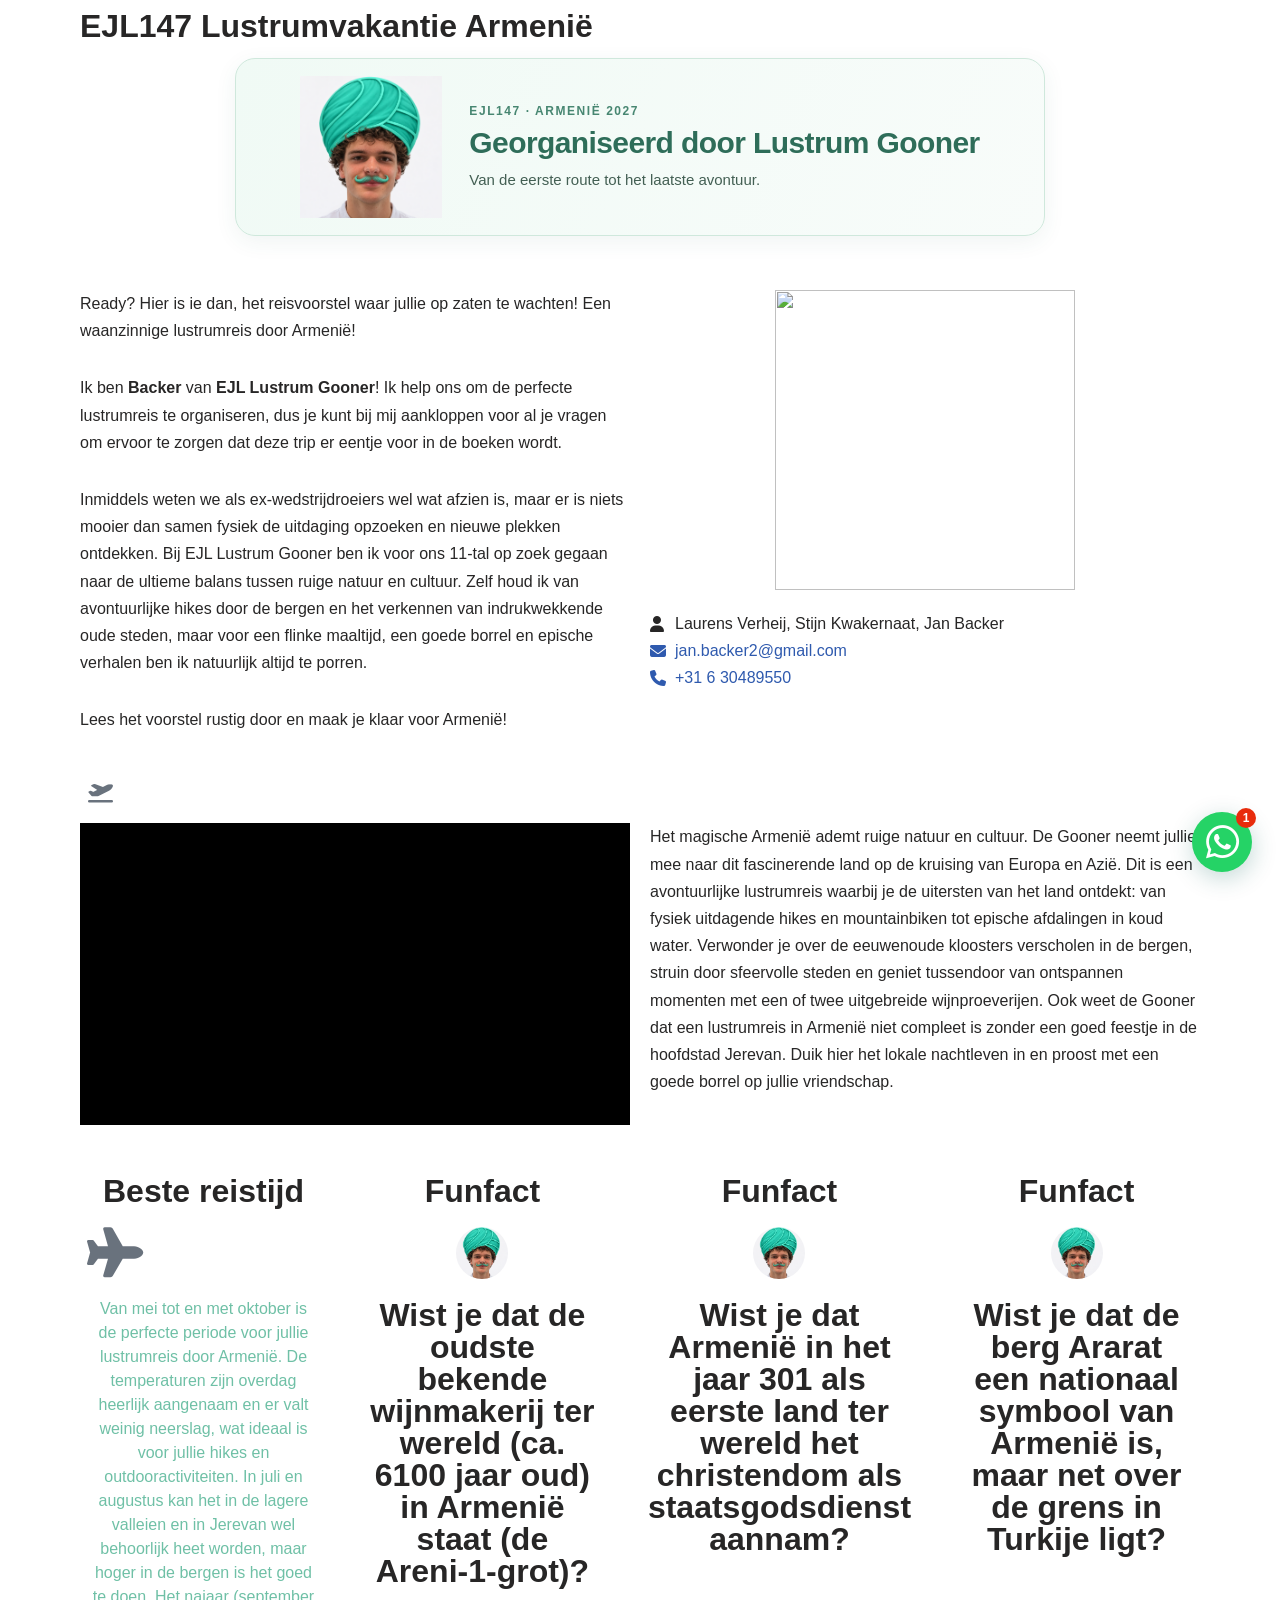
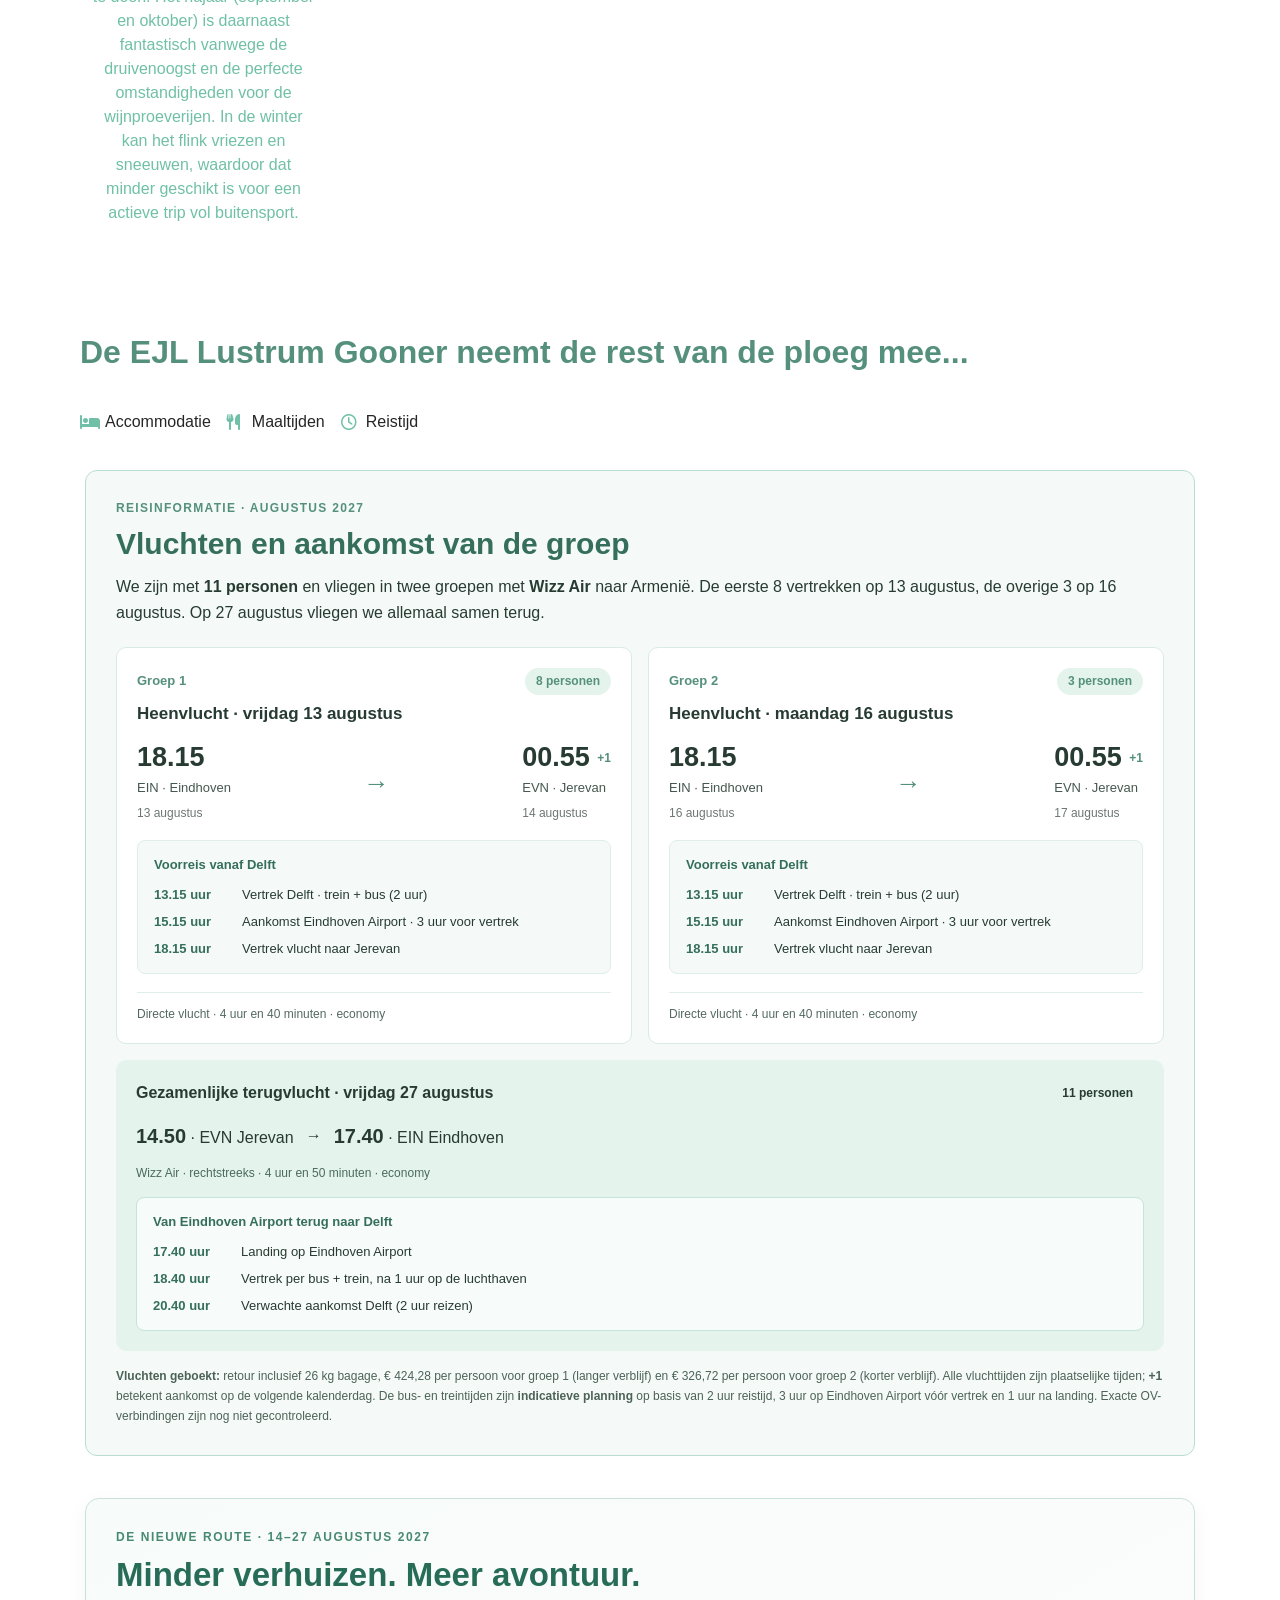
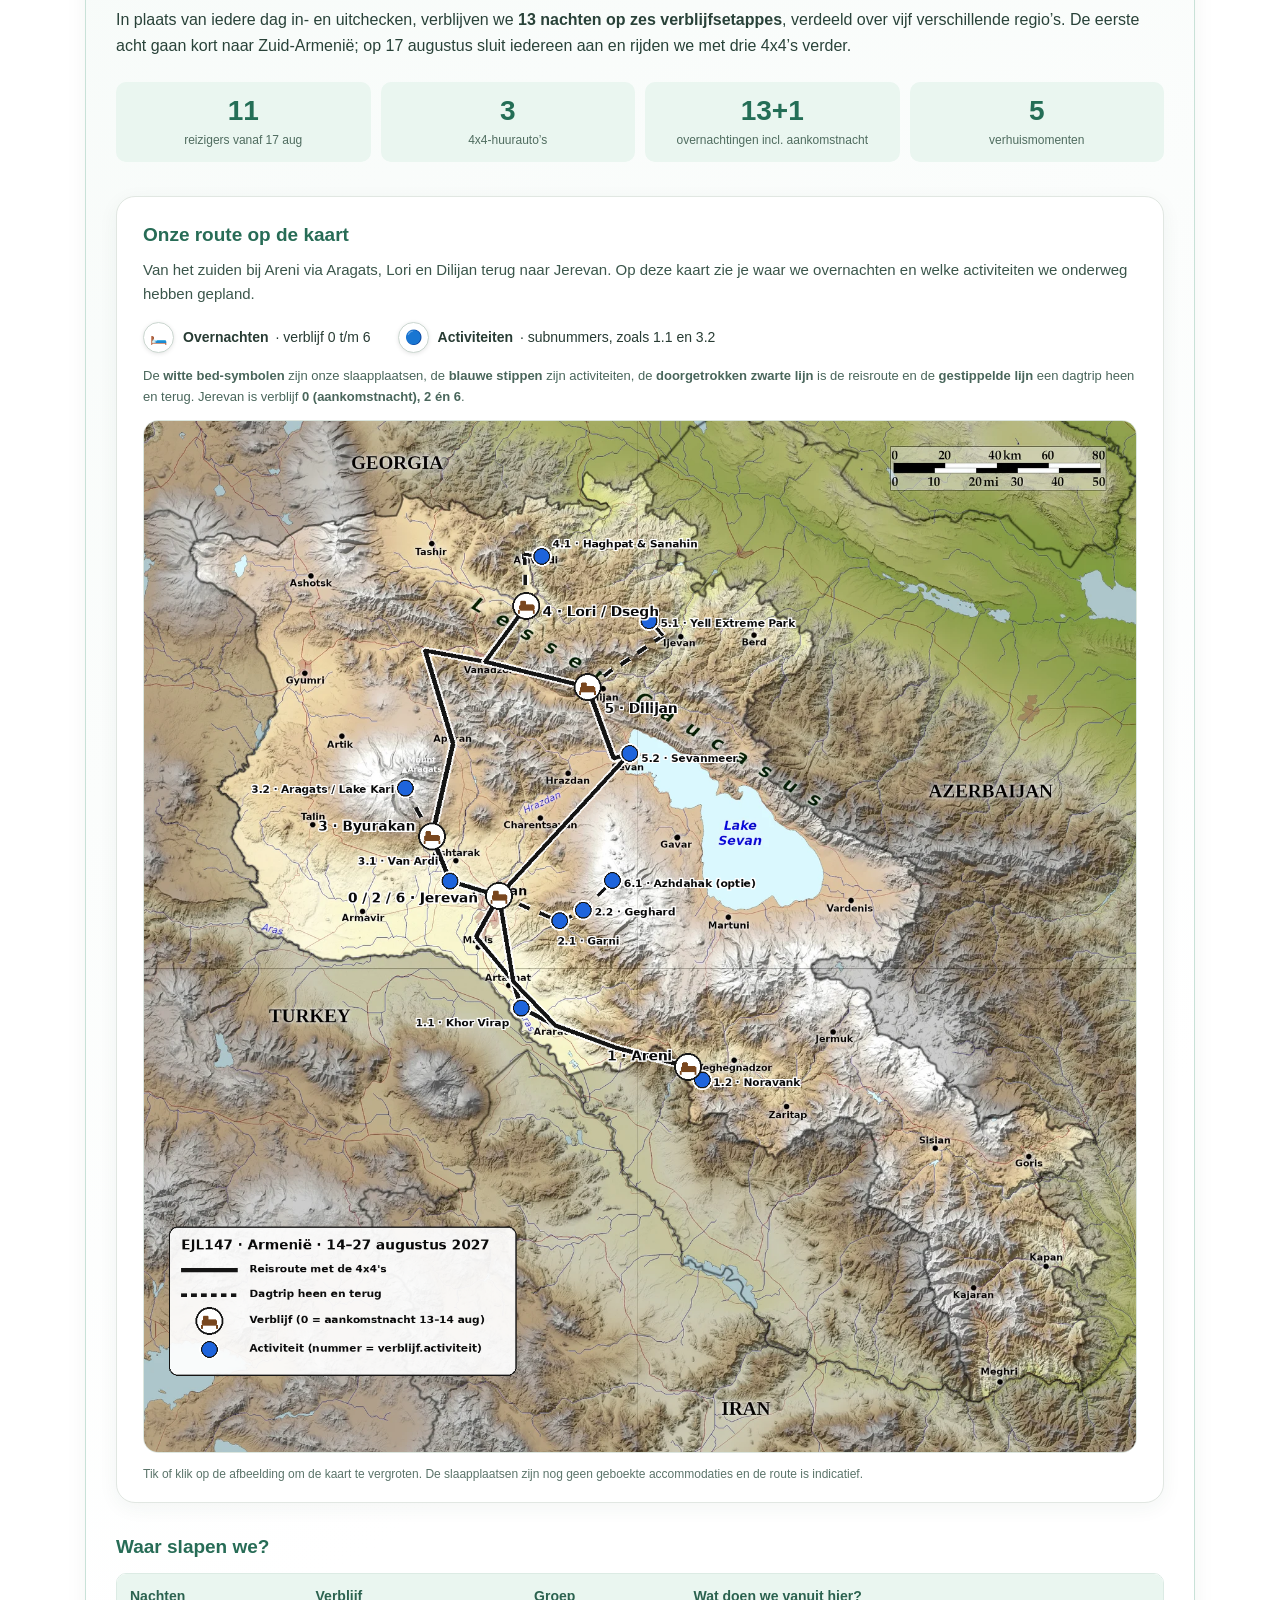
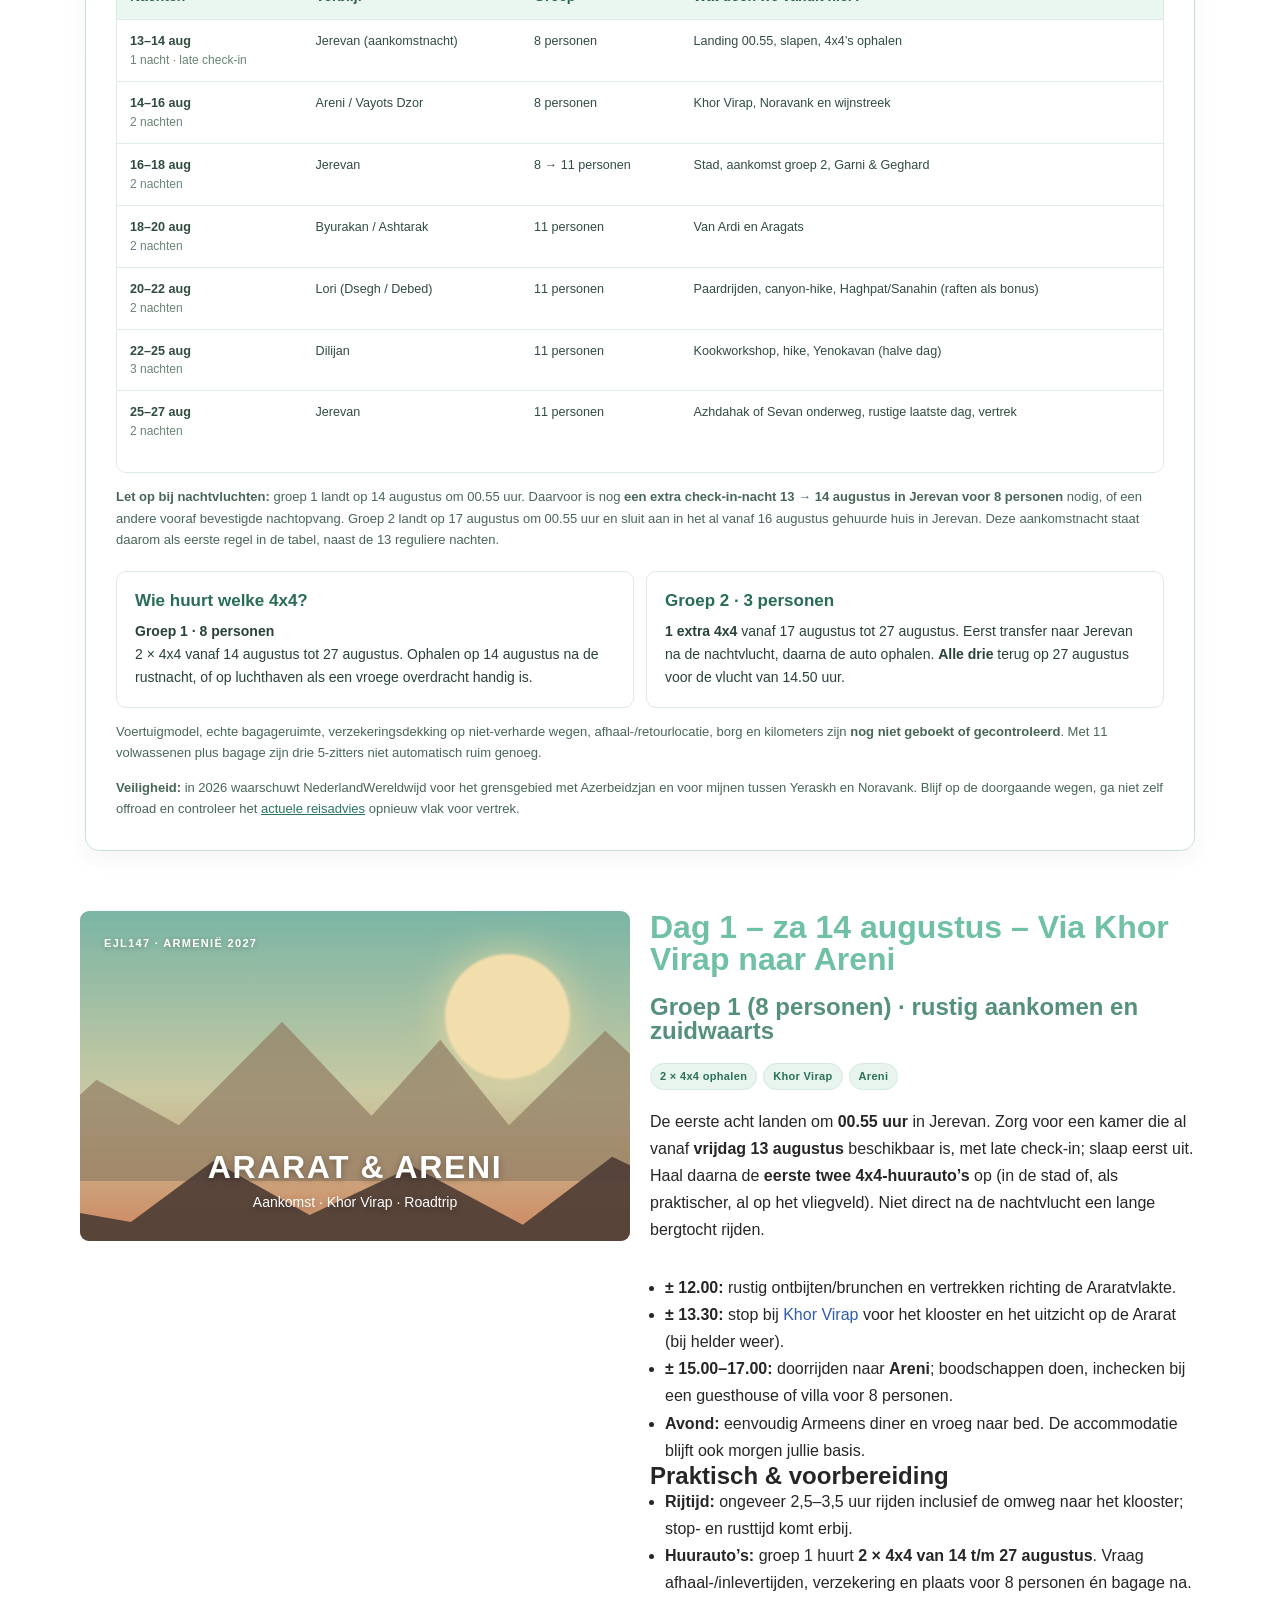
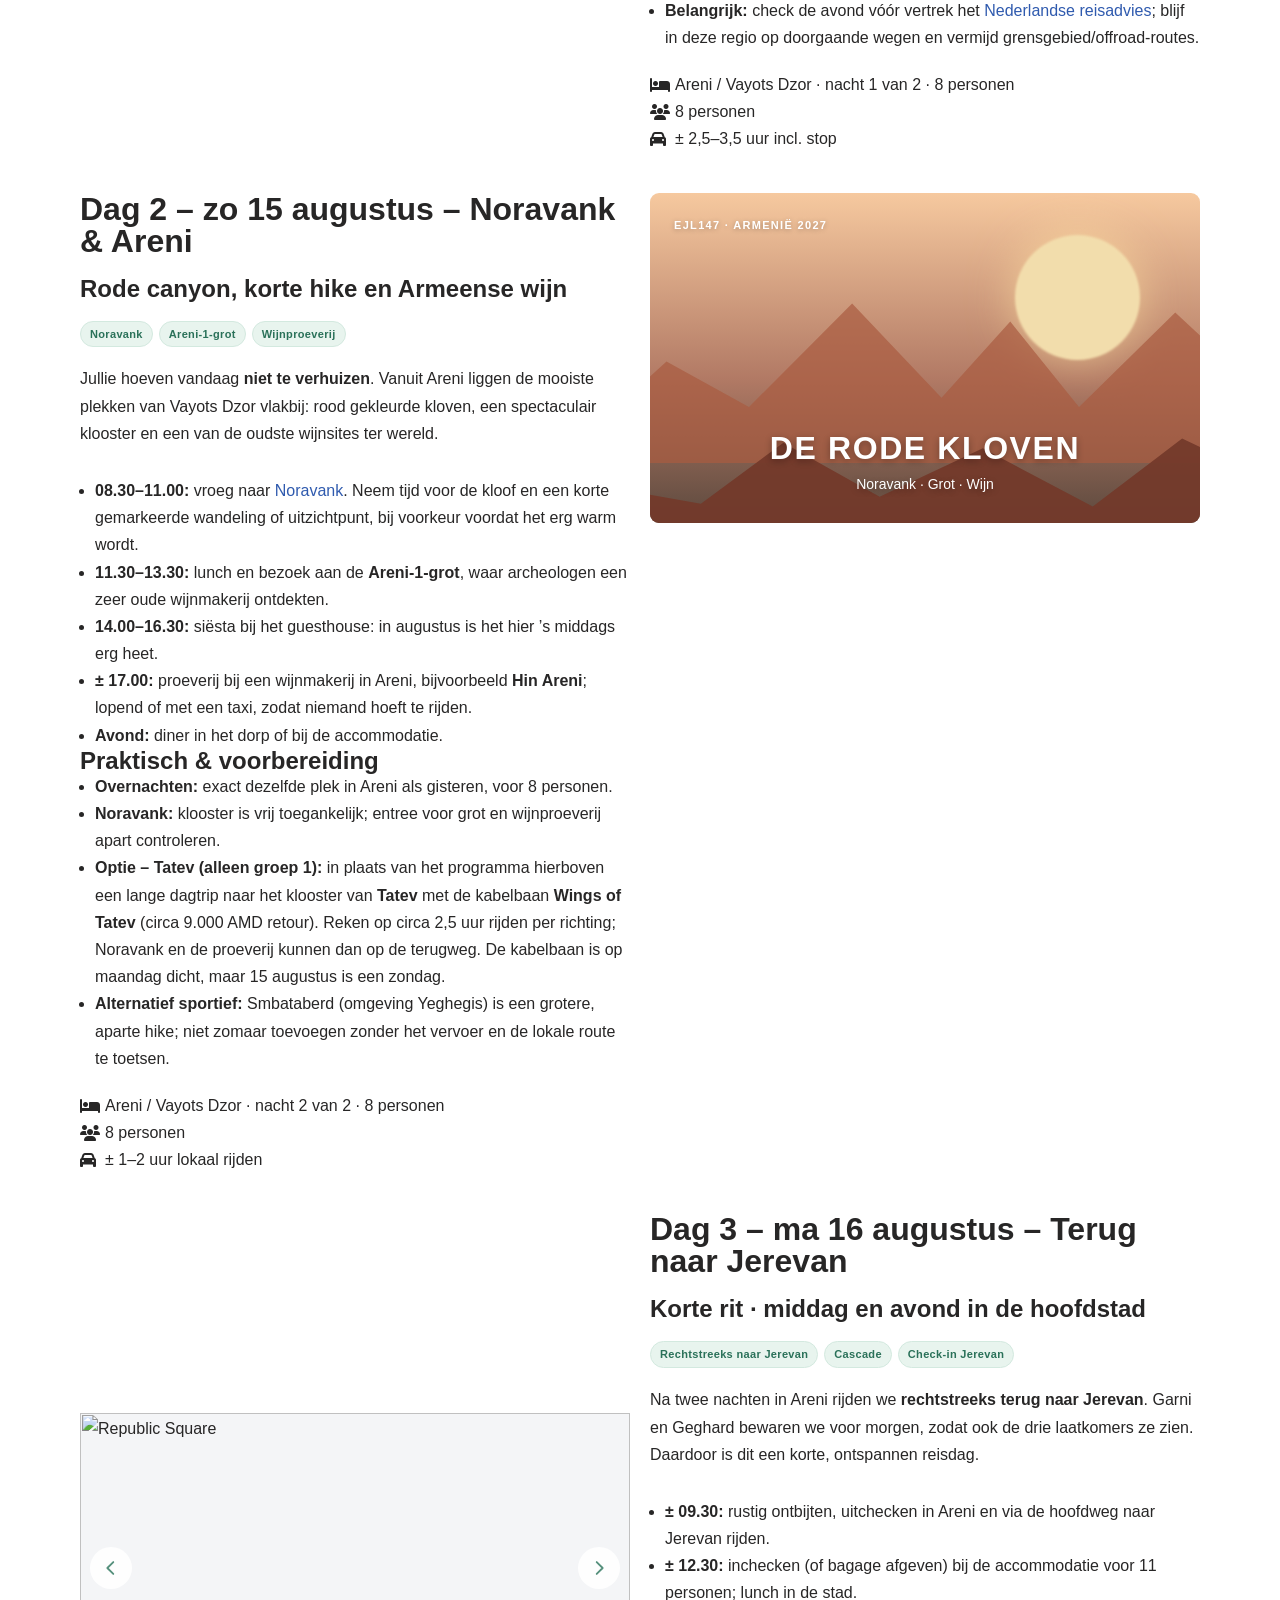
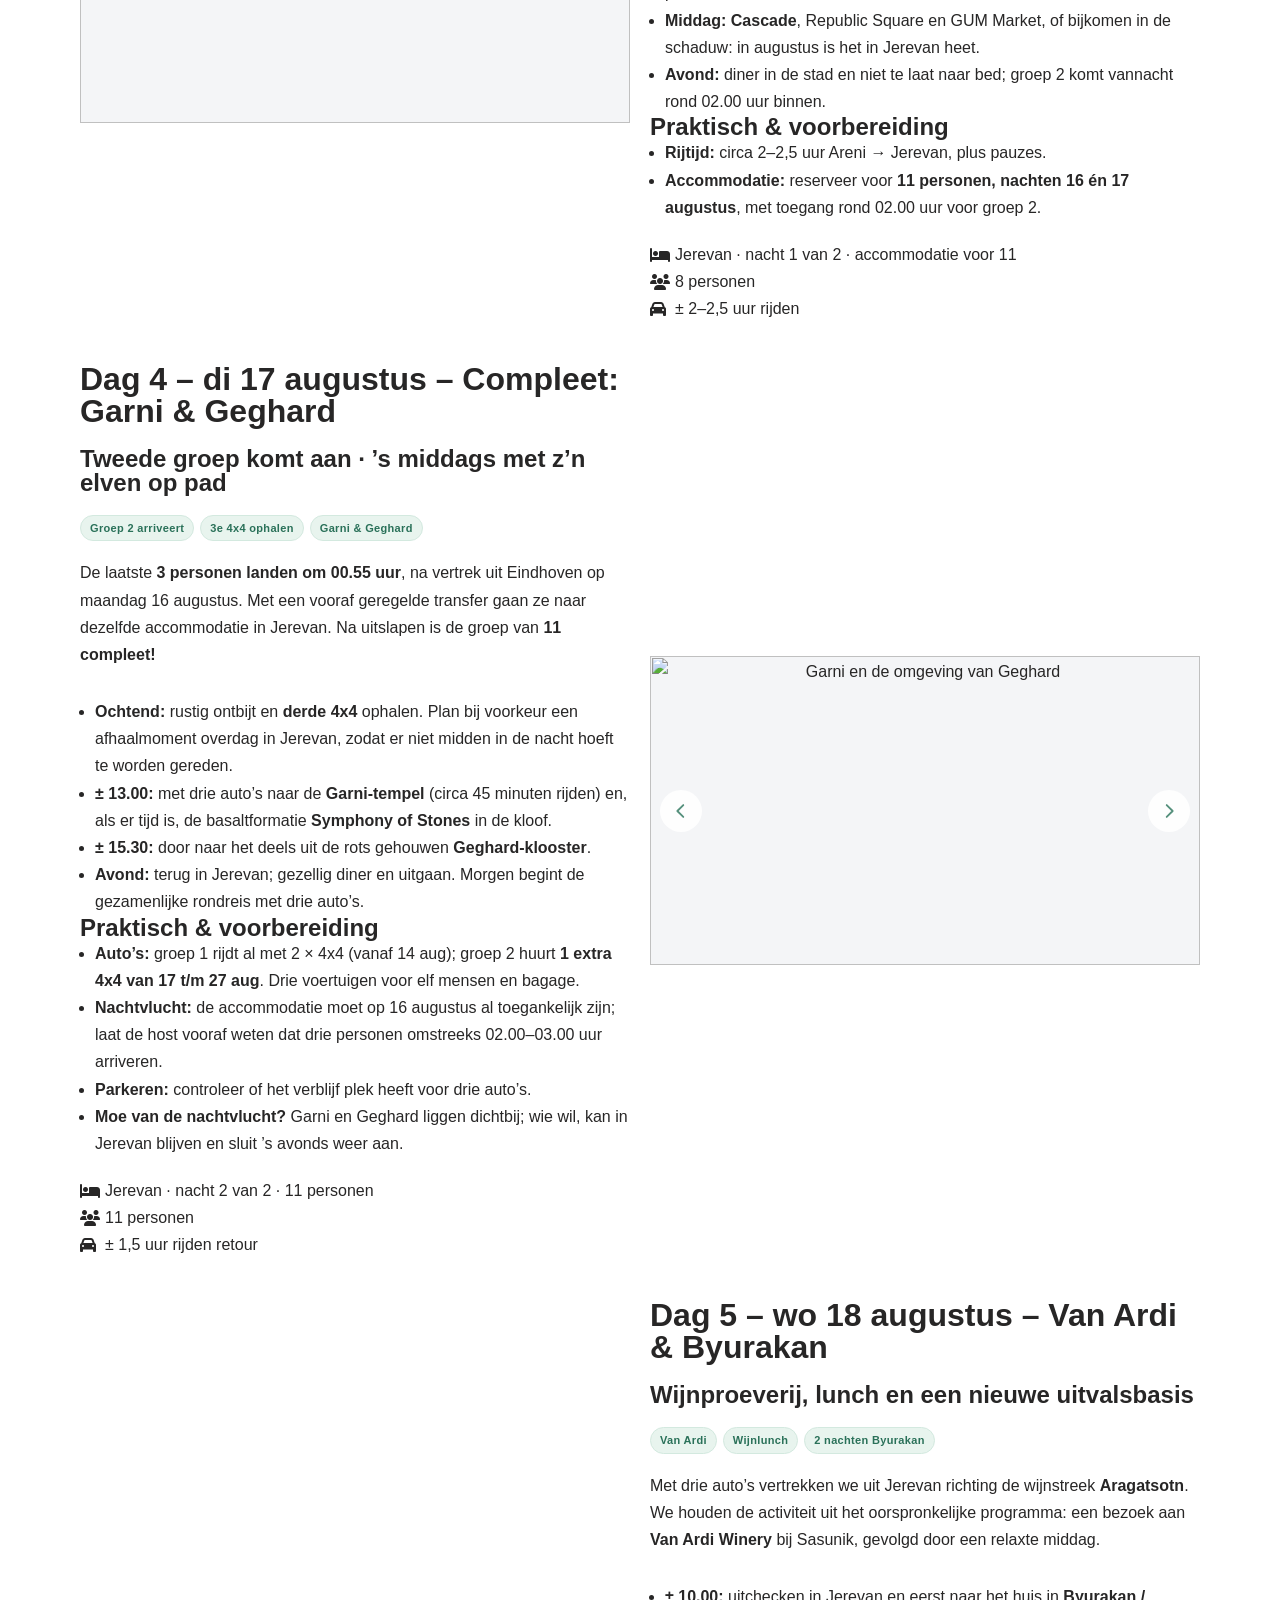
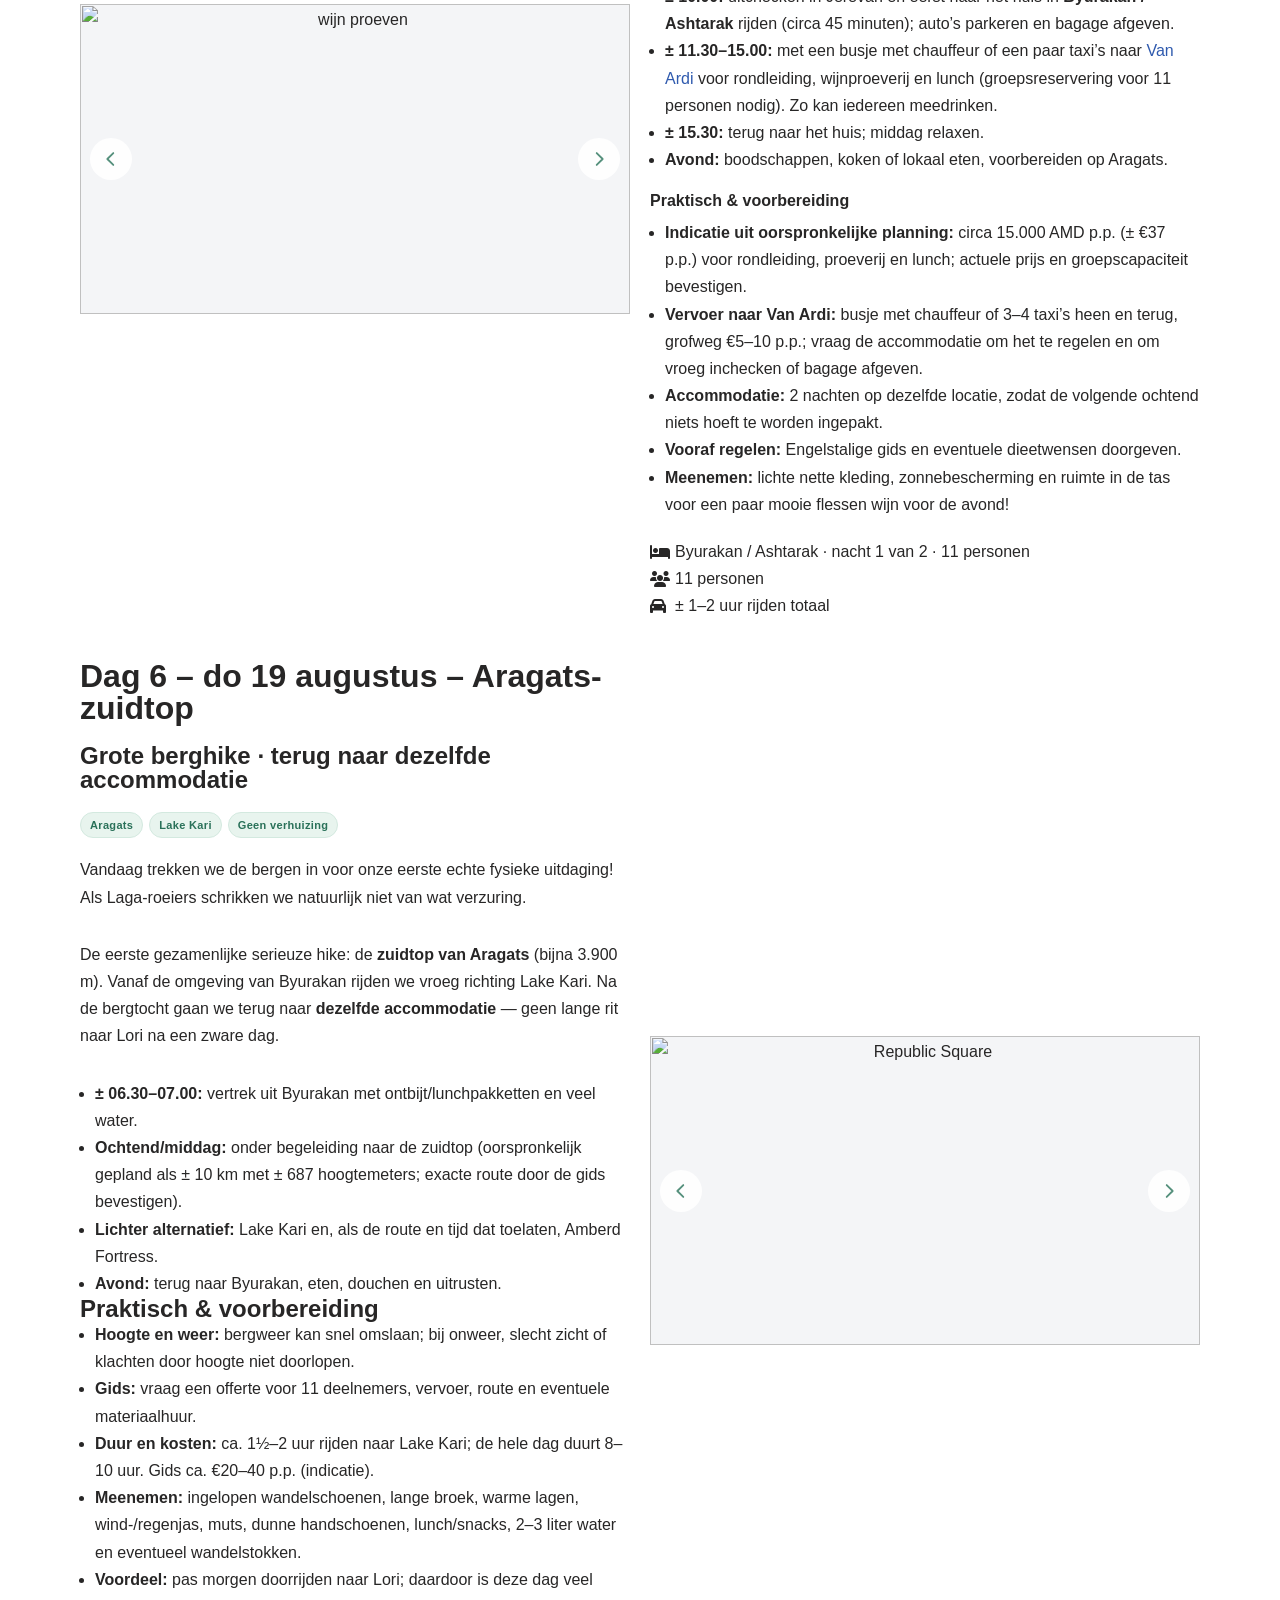
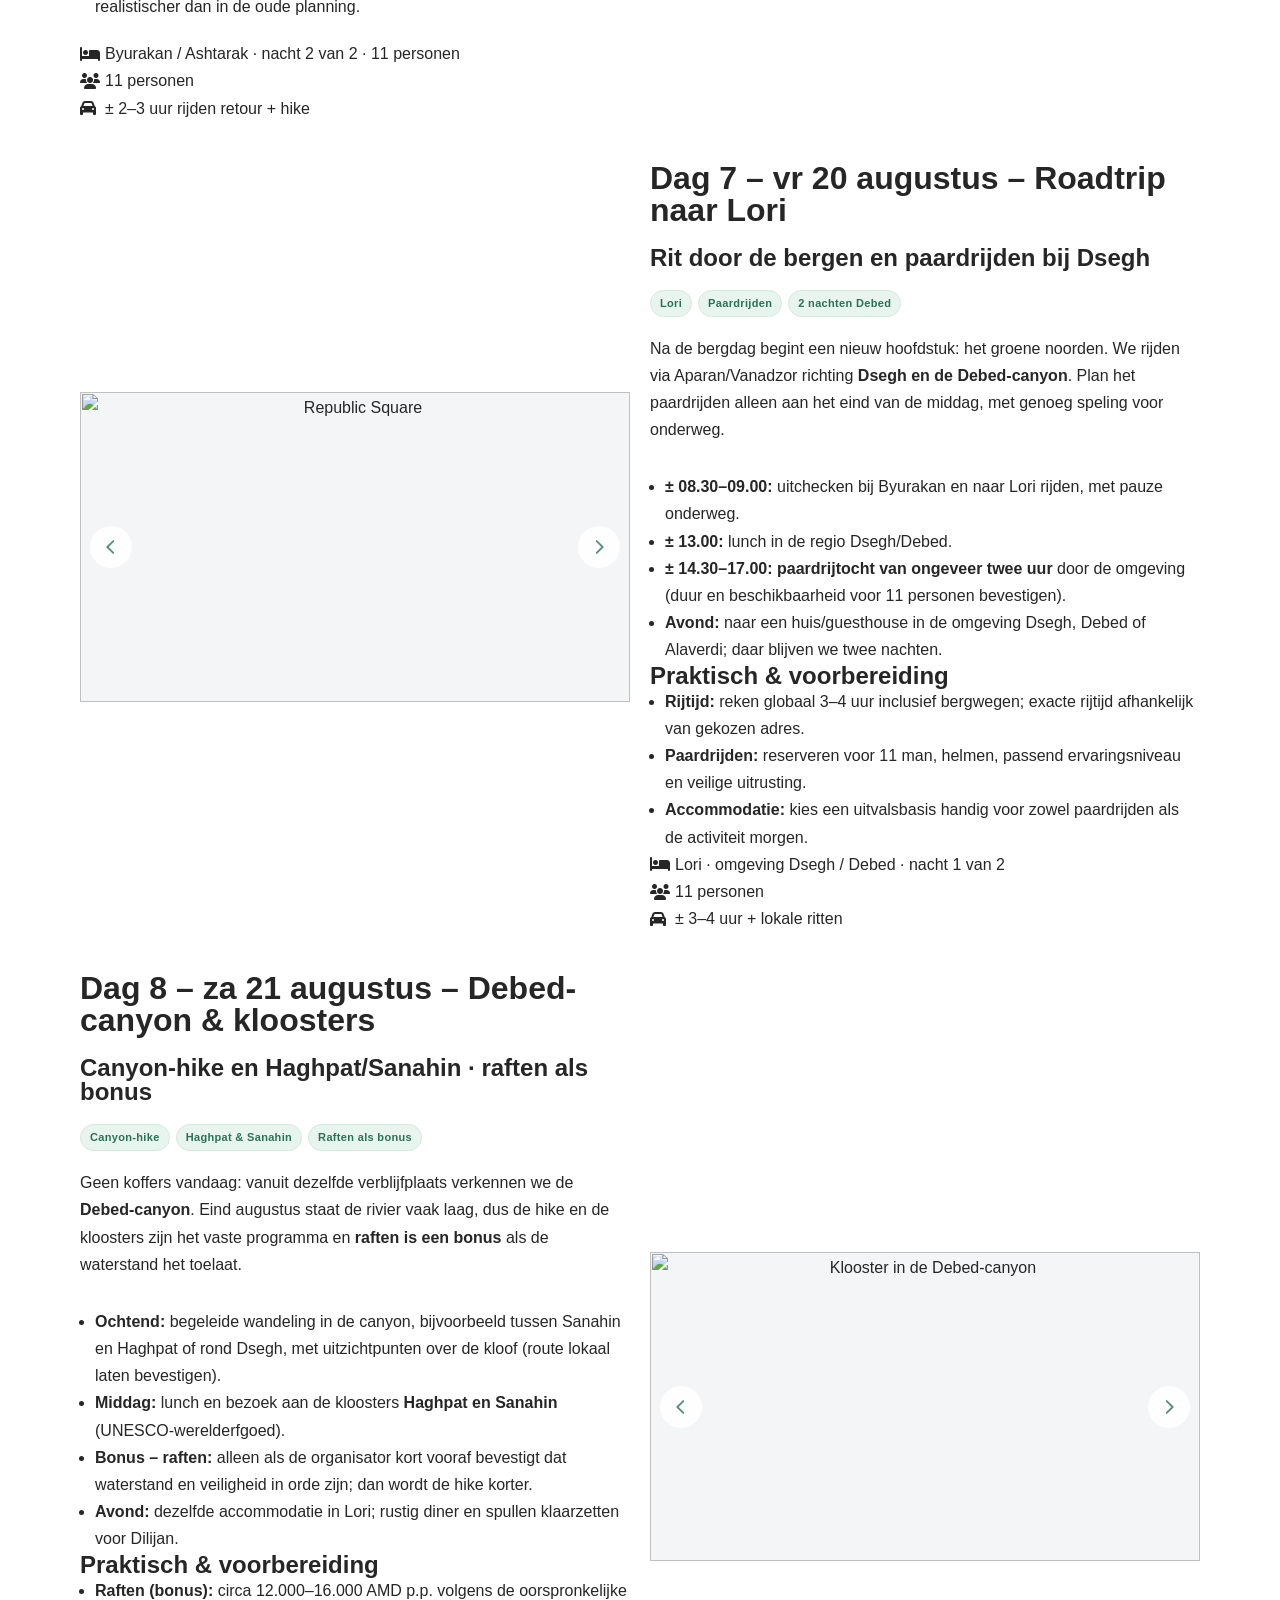
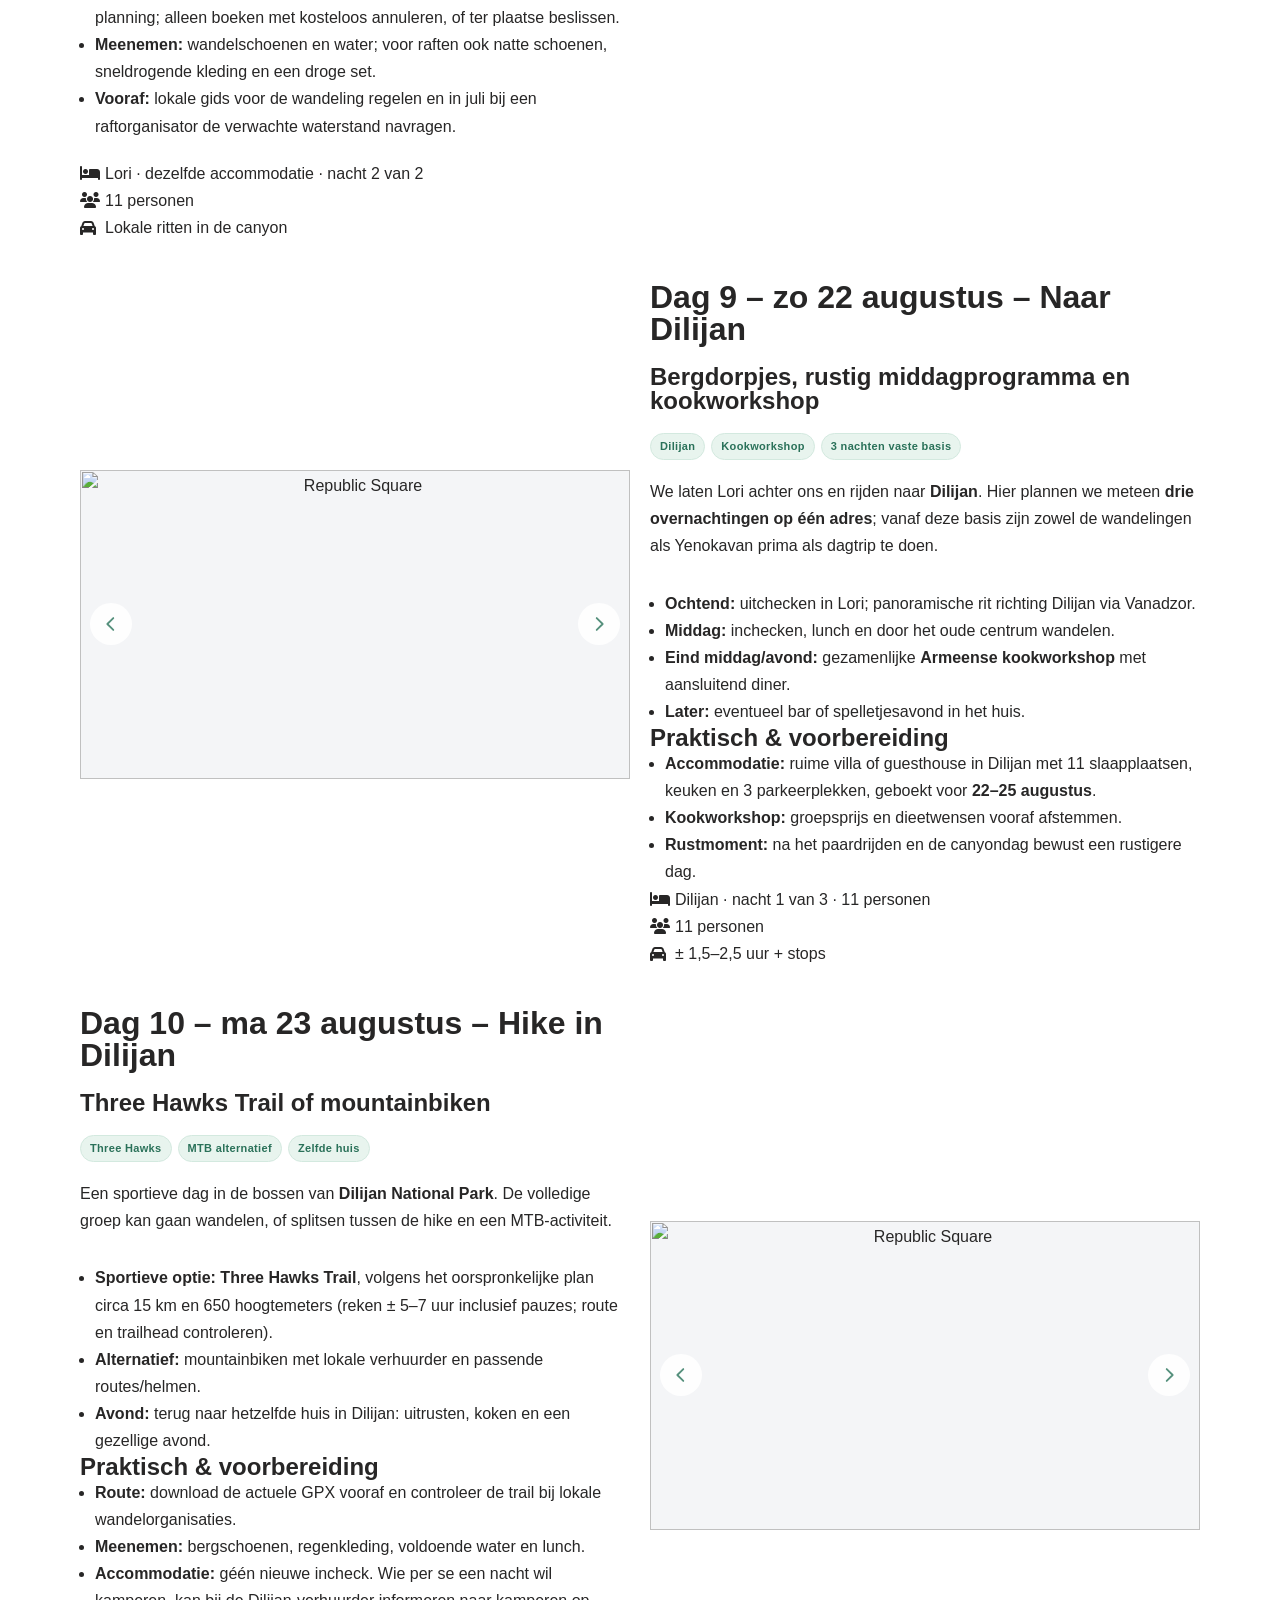
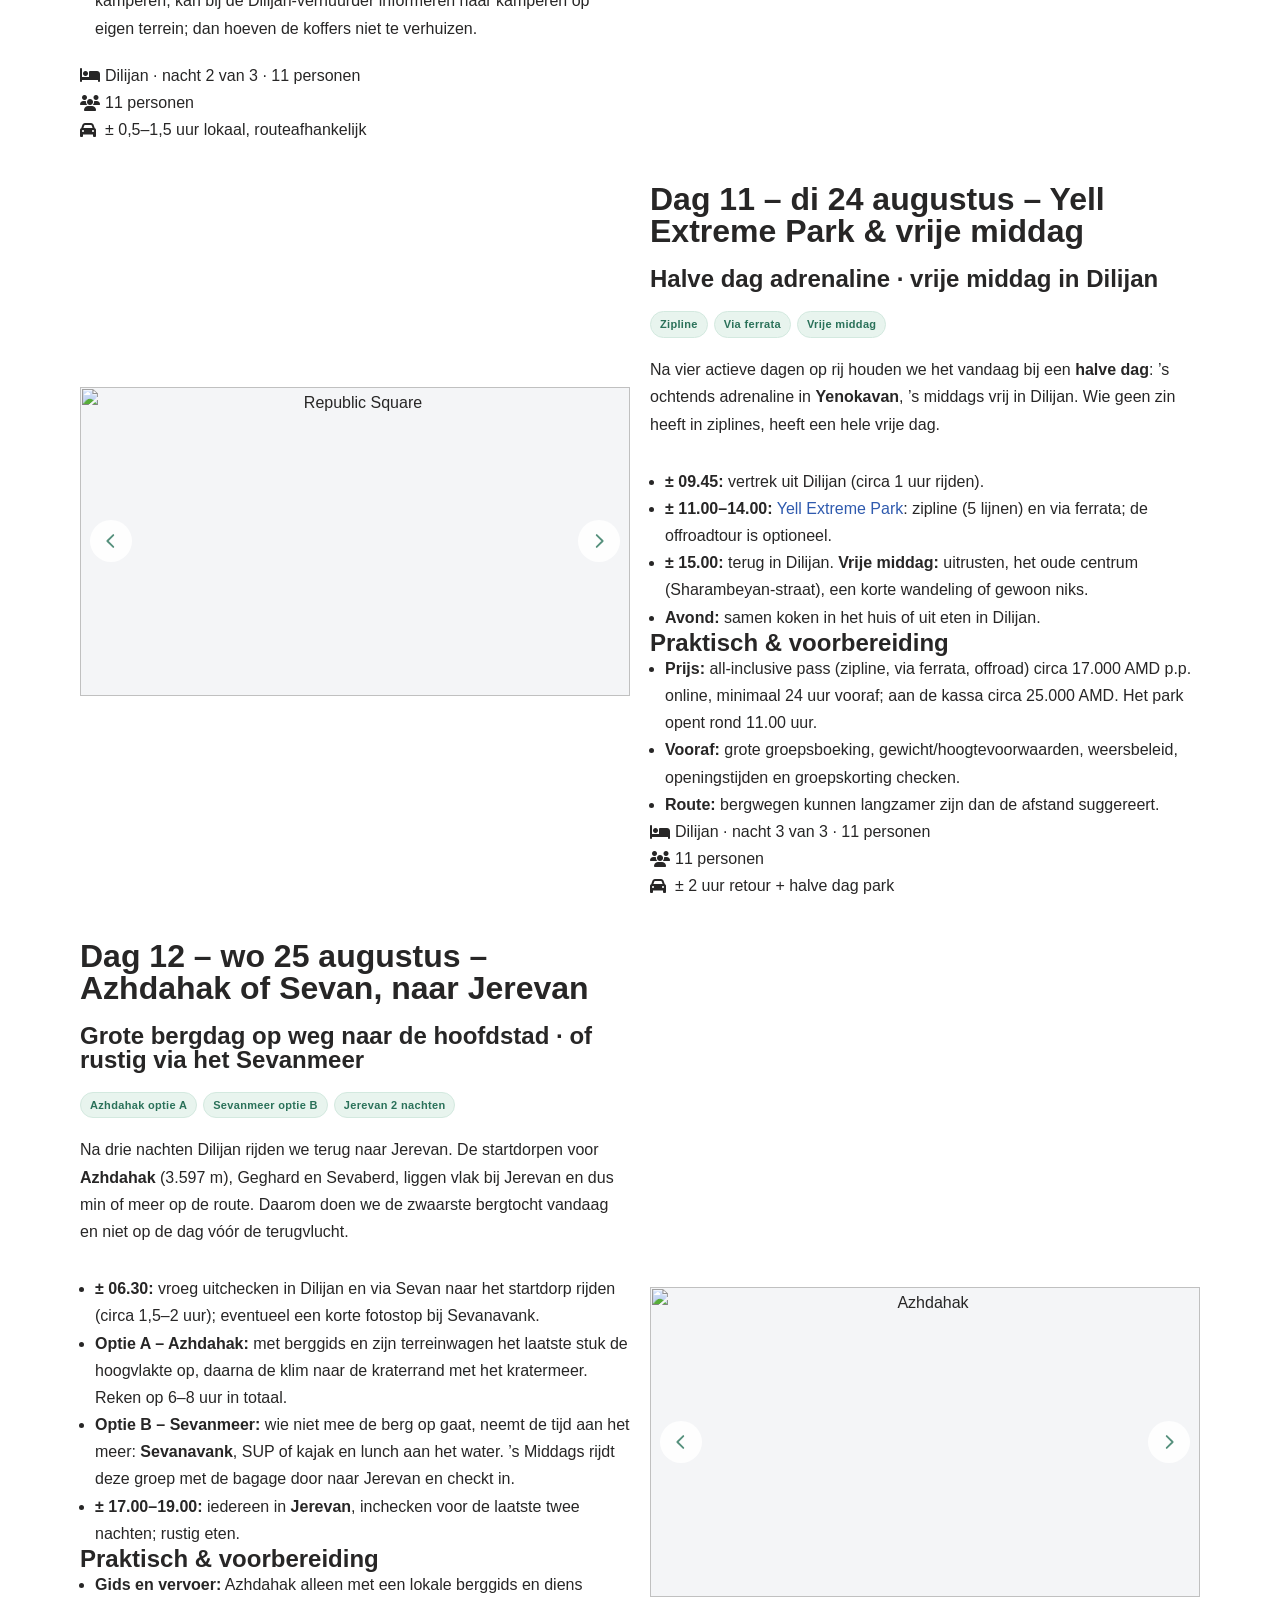
==== commit e58f59a2: "Proefversie: koppen, video en knop op telefoon Co-Authored-By: Claude Fable 5.2 <noreply@anthropic.c" ====
--- a/preview.html
+++ b/preview.html
@@ -31,8 +31,8 @@
 img:is([sizes=auto i],[sizes^="auto," i]){contain-intrinsic-size:3000px 1500px}
 
 </style>
-<link rel="stylesheet" href="assets/basis.css?v=4">
-<link rel="stylesheet" href="assets/elementen.css?v=4">
+<link rel="stylesheet" href="assets/basis.css?v=6">
+<link rel="stylesheet" href="assets/elementen.css?v=6">
 <style id="wp-emoji-styles-inline-css">
 
 	img.wp-smiley, img.emoji {
@@ -2287,6 +2287,6 @@
 		</div>
 			</div>
 			<span id="elementor-device-mode" class="elementor-screen-only"></span>
-<script src="assets/site.js?v=4" defer></script>
+<script src="assets/site.js?v=6" defer></script>
 <script src="dev/fp.js"></script>
 </body><grammarly-desktop-integration data-grammarly-shadow-root="true"></grammarly-desktop-integration></html>
--- a/assets/basis.css
+++ b/assets/basis.css
@@ -45,9 +45,9 @@
   display: flex;
   align-items: center;
   font-family: inherit;
-  font-size: 16px;
+  font-size: var(--bodyfontsize, 16px);
   font-weight: 700;
-  line-height: 1.7;
+  line-height: var(--bodylineheight, 1.7);
   fill: currentColor;
 }
 
@@ -61,6 +61,16 @@
 
 article {
   word-break: break-word;
+}
+
+/* Pictogrammen: zelfde lettertypenaam als voorheen (Font Awesome via cdnjs levert die mee) */
+.fas,
+.far {
+  font-family: "Font Awesome 5 Free";
+}
+
+.fab {
+  font-family: "Font Awesome 5 Brands";
 }
 
 /* ---- Paginakader ---- */
@@ -119,6 +129,7 @@
 
 .elementor-screen-only {
   position: absolute;
+  top: -10000em;
   display: block;
   width: 1px;
   height: 1px;
@@ -151,13 +162,14 @@
   line-height: 1;
 }
 
+/* Kopgroottes volgen de variabelen uit de pagina zelf (kleiner op telefoon en tablet) */
 .elementor-widget-heading h2 {
-  font-size: 32px;
+  font-size: var(--h2fontsize, 32px);
 }
 
 .elementor-widget-heading h4,
 h4.elementor-heading-title {
-  font-size: 24px;
+  font-size: var(--h4fontsize, 24px);
 }
 
 .elementor-widget-text-editor p {
@@ -192,6 +204,13 @@
   vertical-align: middle;
 }
 
+/* De video vult de hoogte van de kolom ernaast; onder elkaar (telefoon) is hij 150px hoog */
+.elementor-widget-video,
+.elementor-widget-video .elementor-widget-container,
+.elementor-widget-video .elementor-wrapper {
+  height: 100%;
+}
+
 .elementor-widget-video .elementor-widget-container {
   overflow: hidden;
   transform: translate3d(0, 0, 0);
@@ -201,8 +220,7 @@
   display: flex;
   width: 100%;
   max-width: 100%;
-  aspect-ratio: 550 / 301.953;
-  height: auto;
+  height: 100%;
   border: 0;
   background-color: #000;
   line-height: 1;
@@ -422,6 +440,7 @@
 
 .elementor-social-icons-wrapper {
   display: inline-block;
+  width: 100%;
 }
 
 .elementor-grid-item {
@@ -433,6 +452,8 @@
   display: inline-flex;
   align-items: center;
   justify-content: center;
+  width: 2em;
+  height: 2em;
   border-radius: 10%;
   font-size: 25px;
   line-height: 1;
@@ -755,6 +776,18 @@
   stroke-linejoin: round;
 }
 
+@media (max-width: 480px) {
+  .joinchat {
+    right: 6px;
+    bottom: 6px;
+  }
+
+  .joinchat__chatbox {
+    width: calc(100vw - 12px);
+    max-height: calc(100vh - 12px);
+  }
+}
+
 @media (prefers-color-scheme: dark) {
   .joinchat--dark-auto .joinchat__chatbox {
     background-color: #1a1a1a;
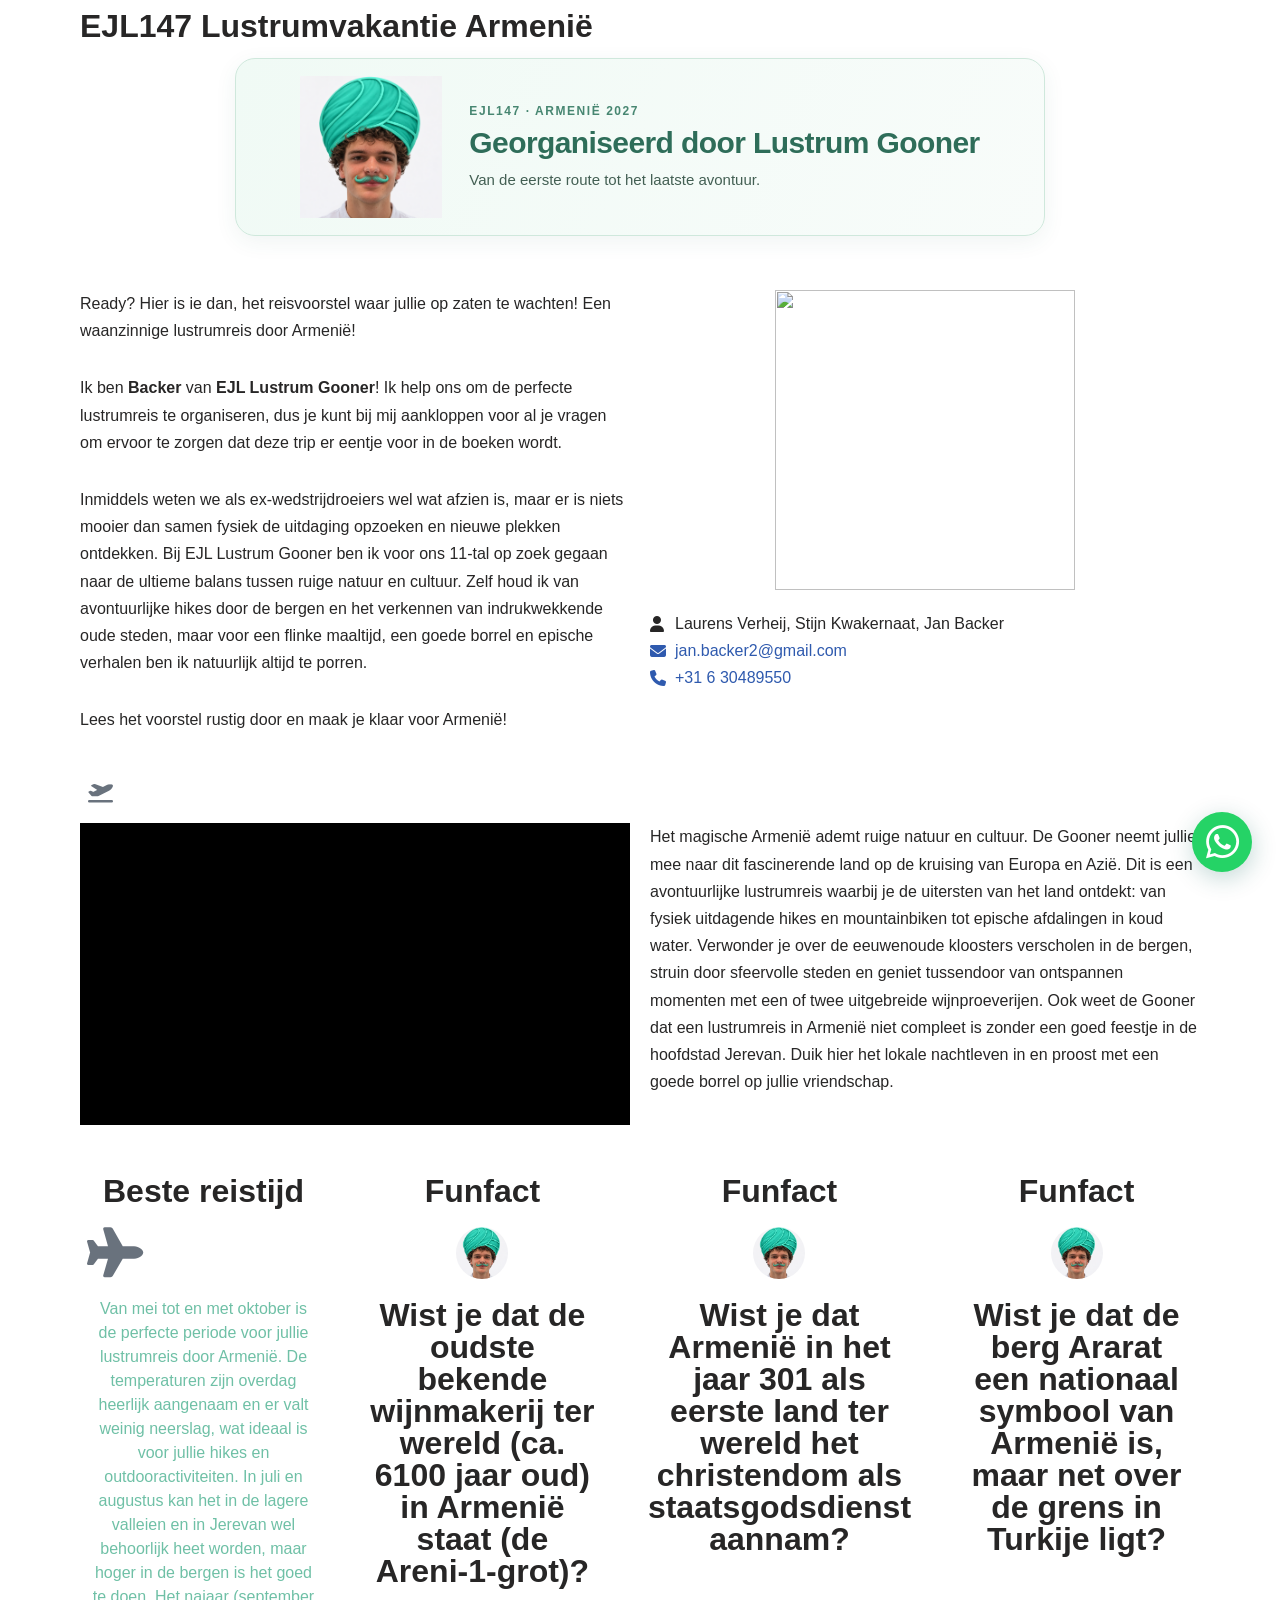
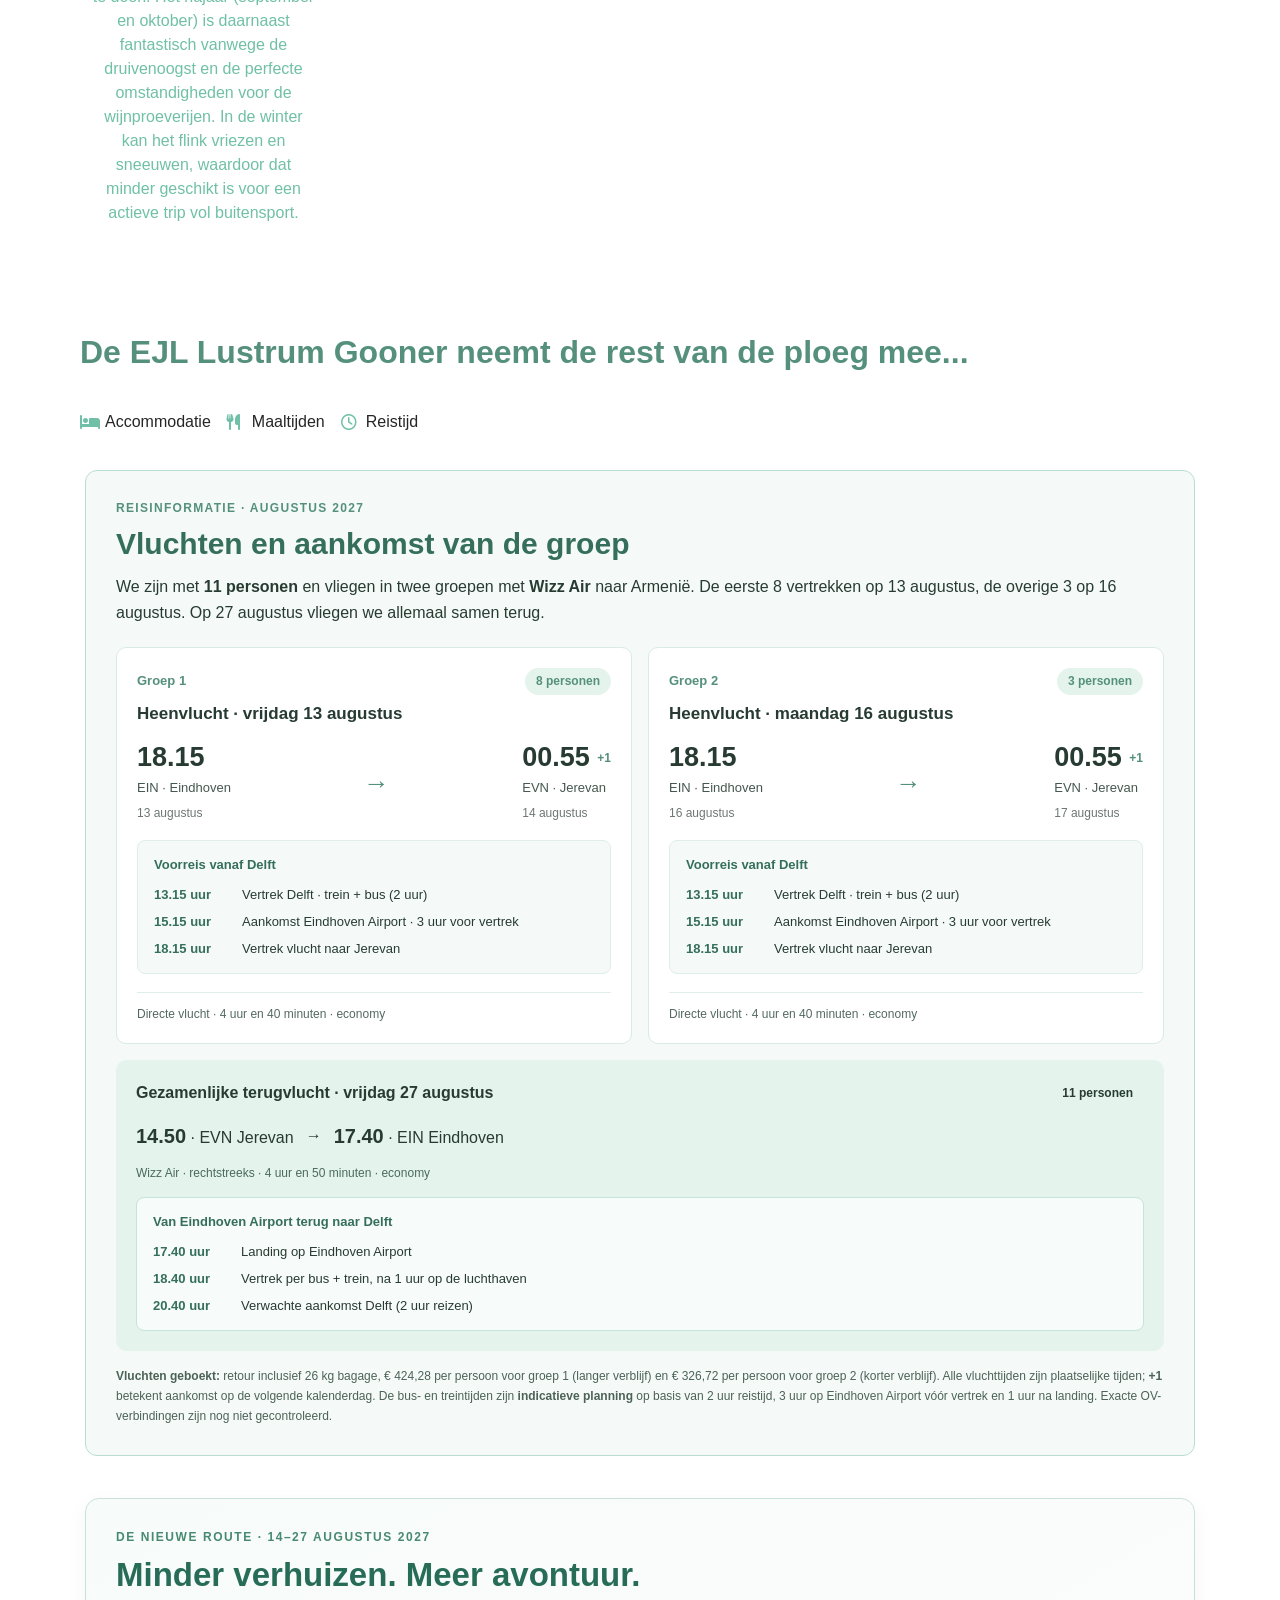
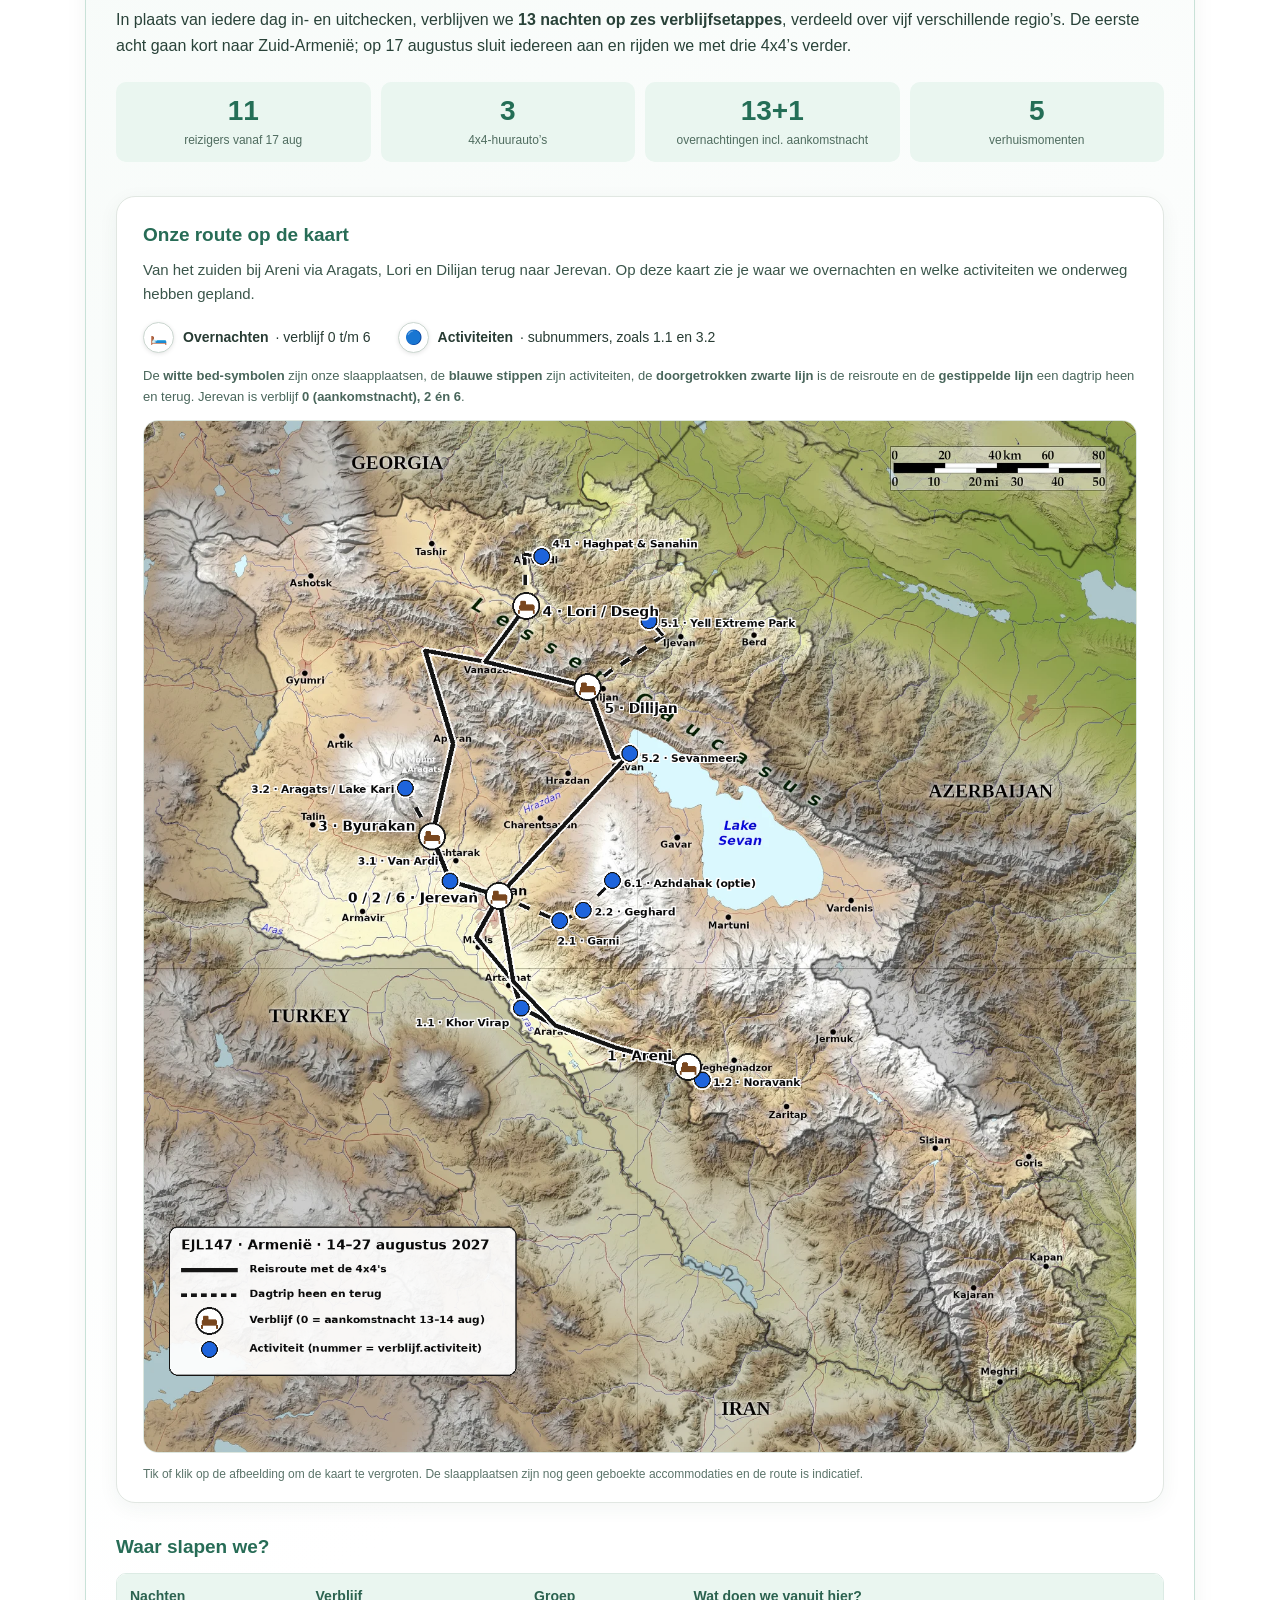
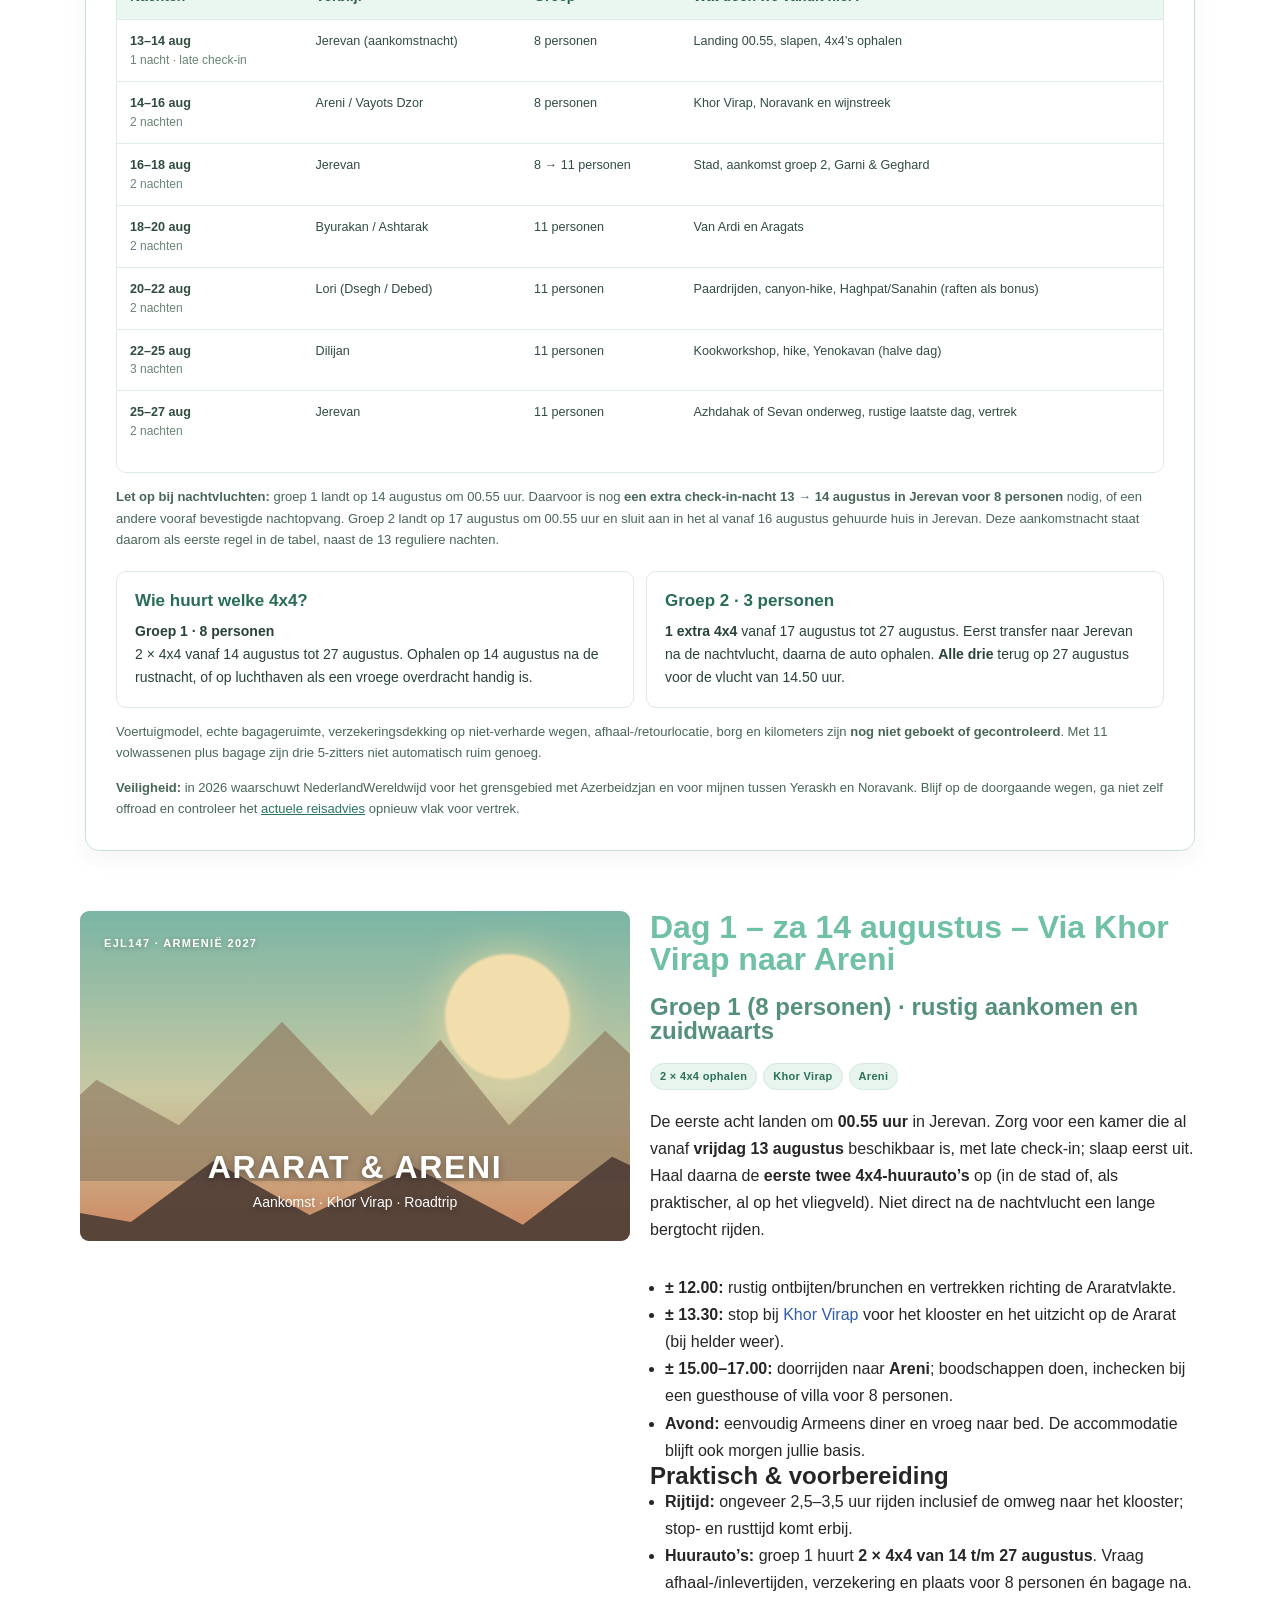
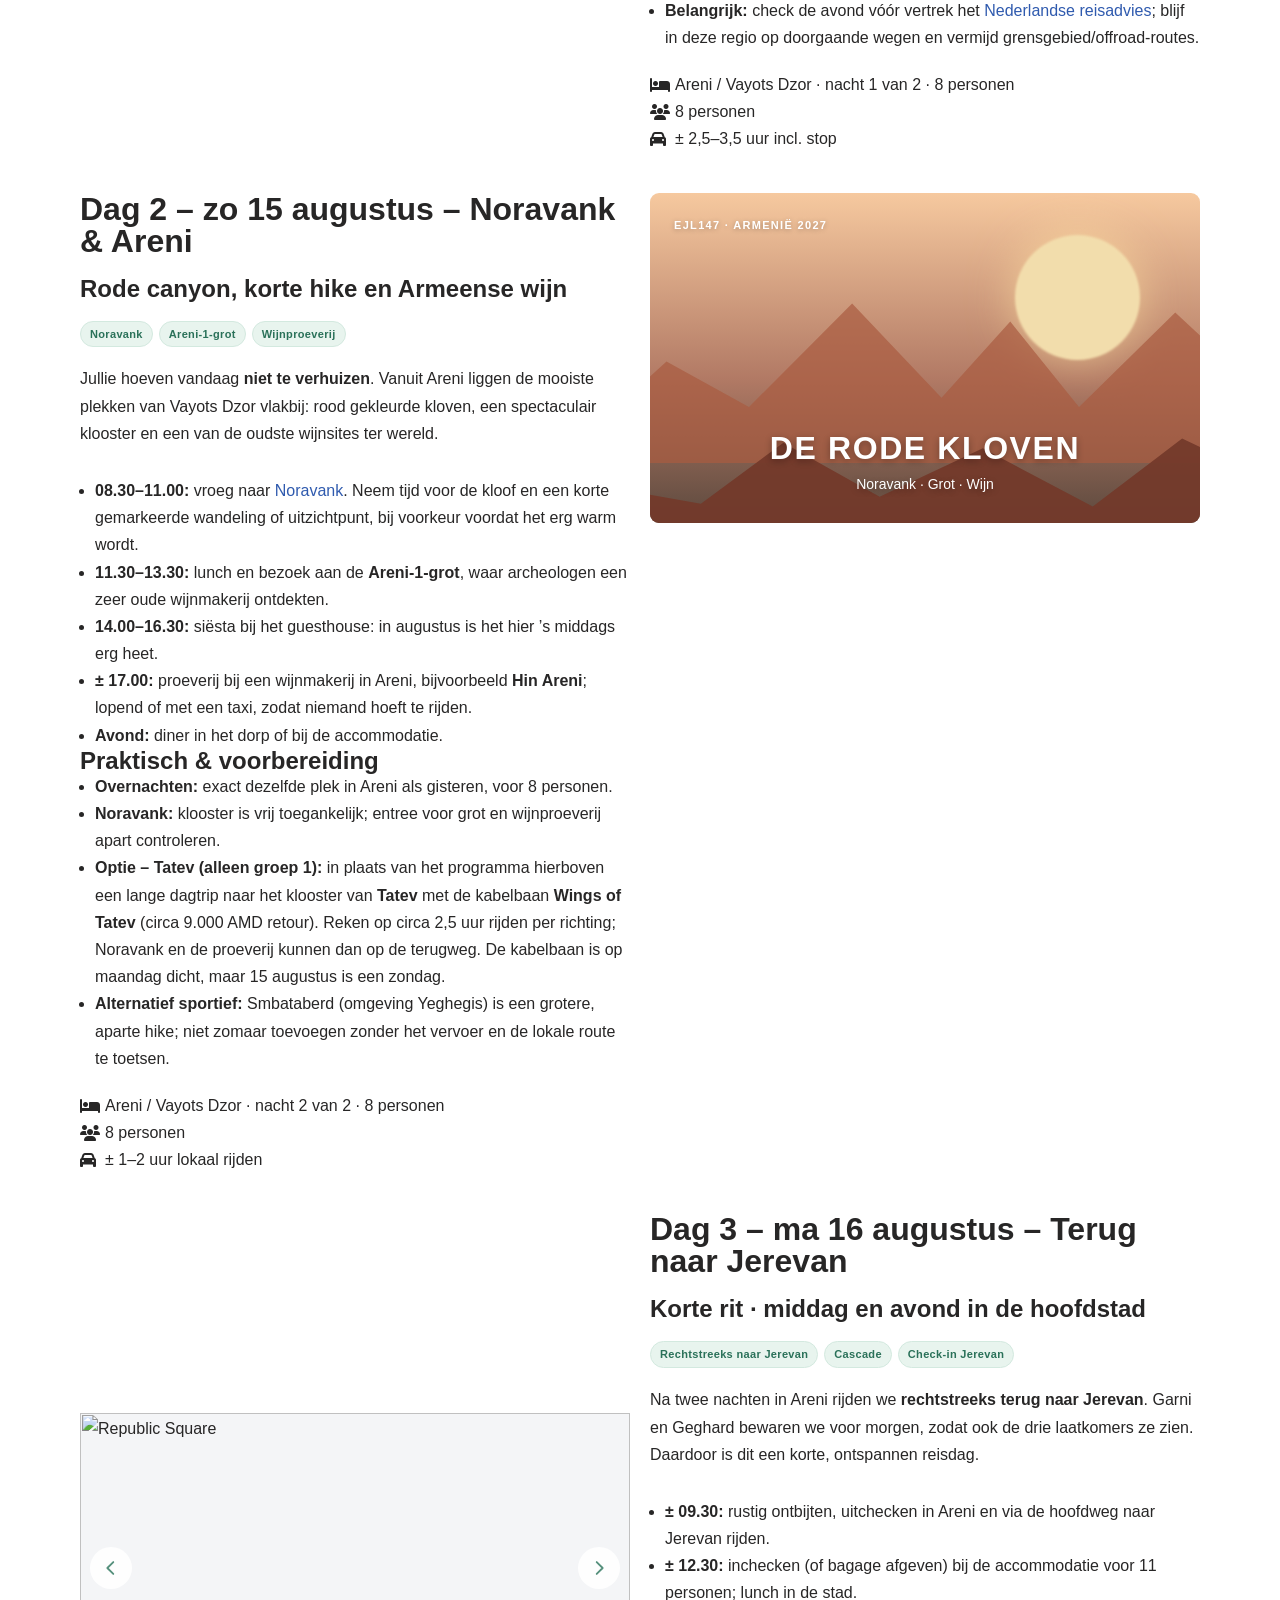
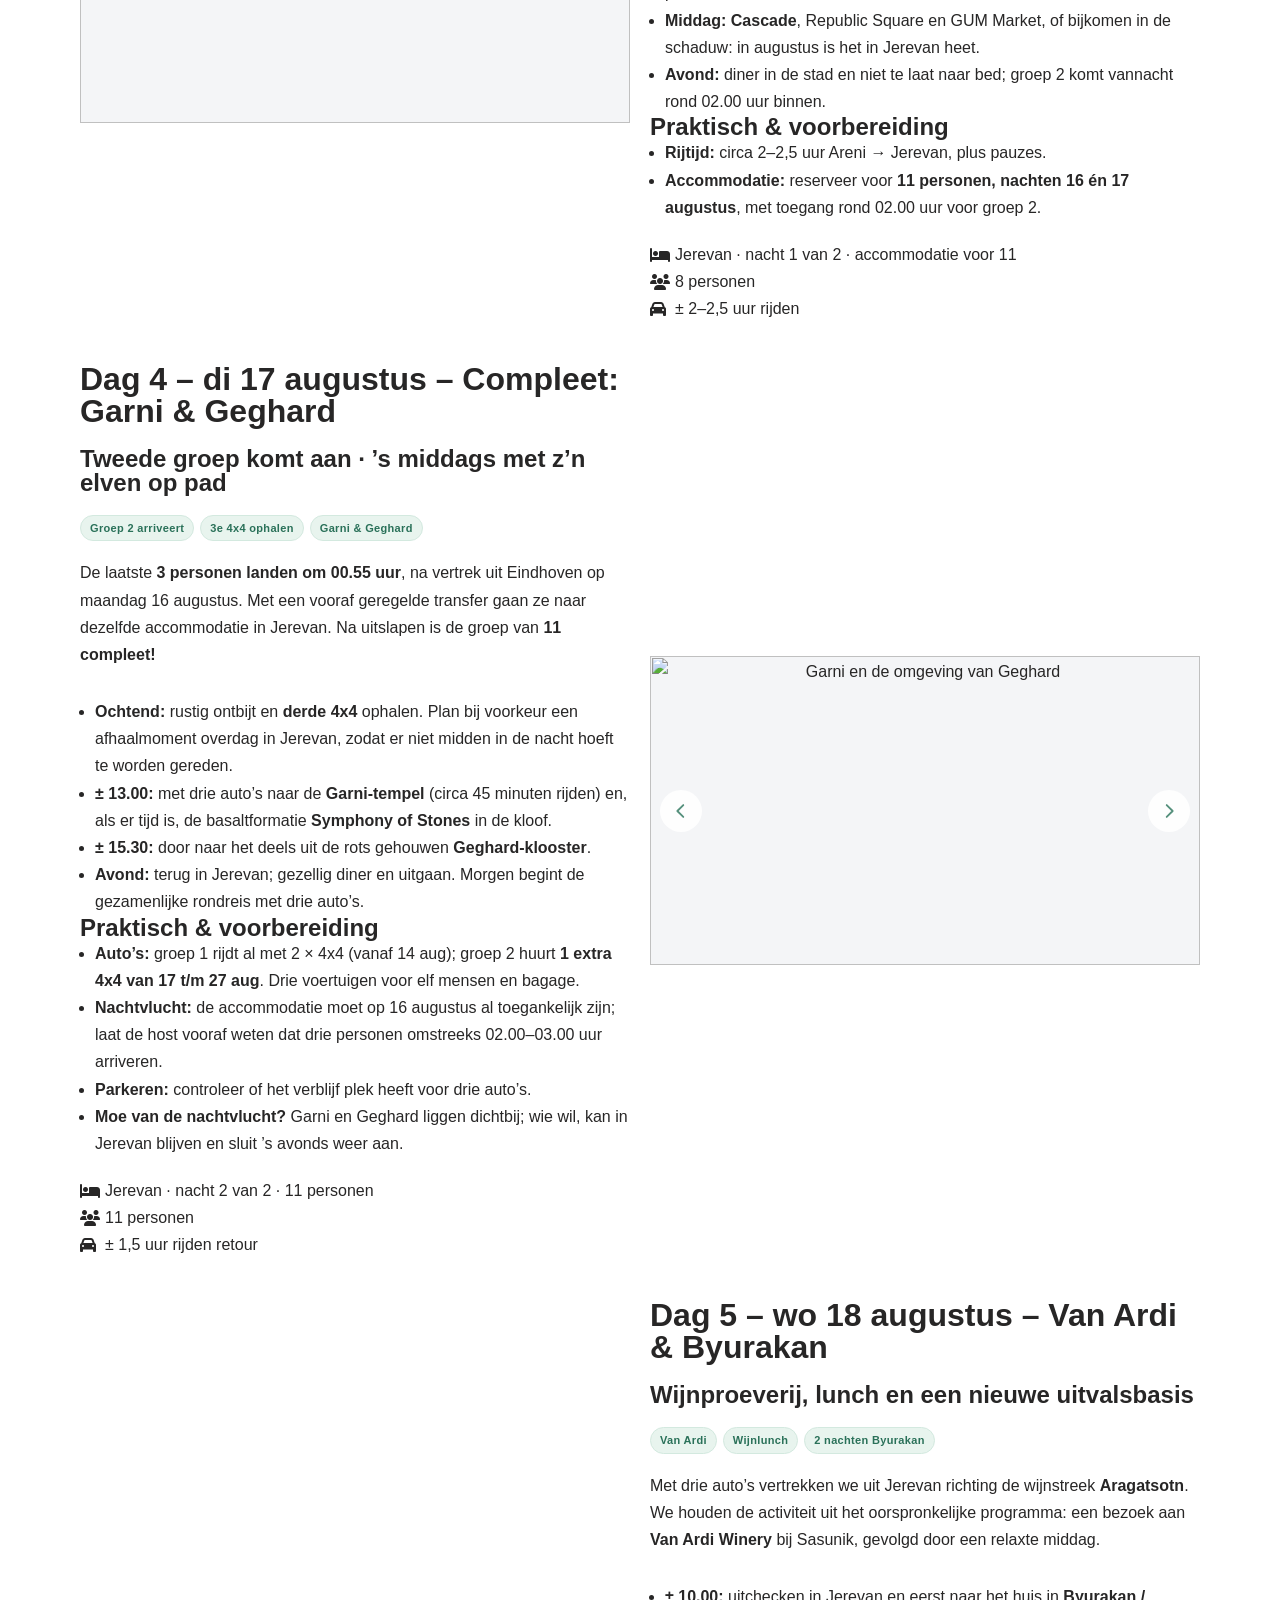
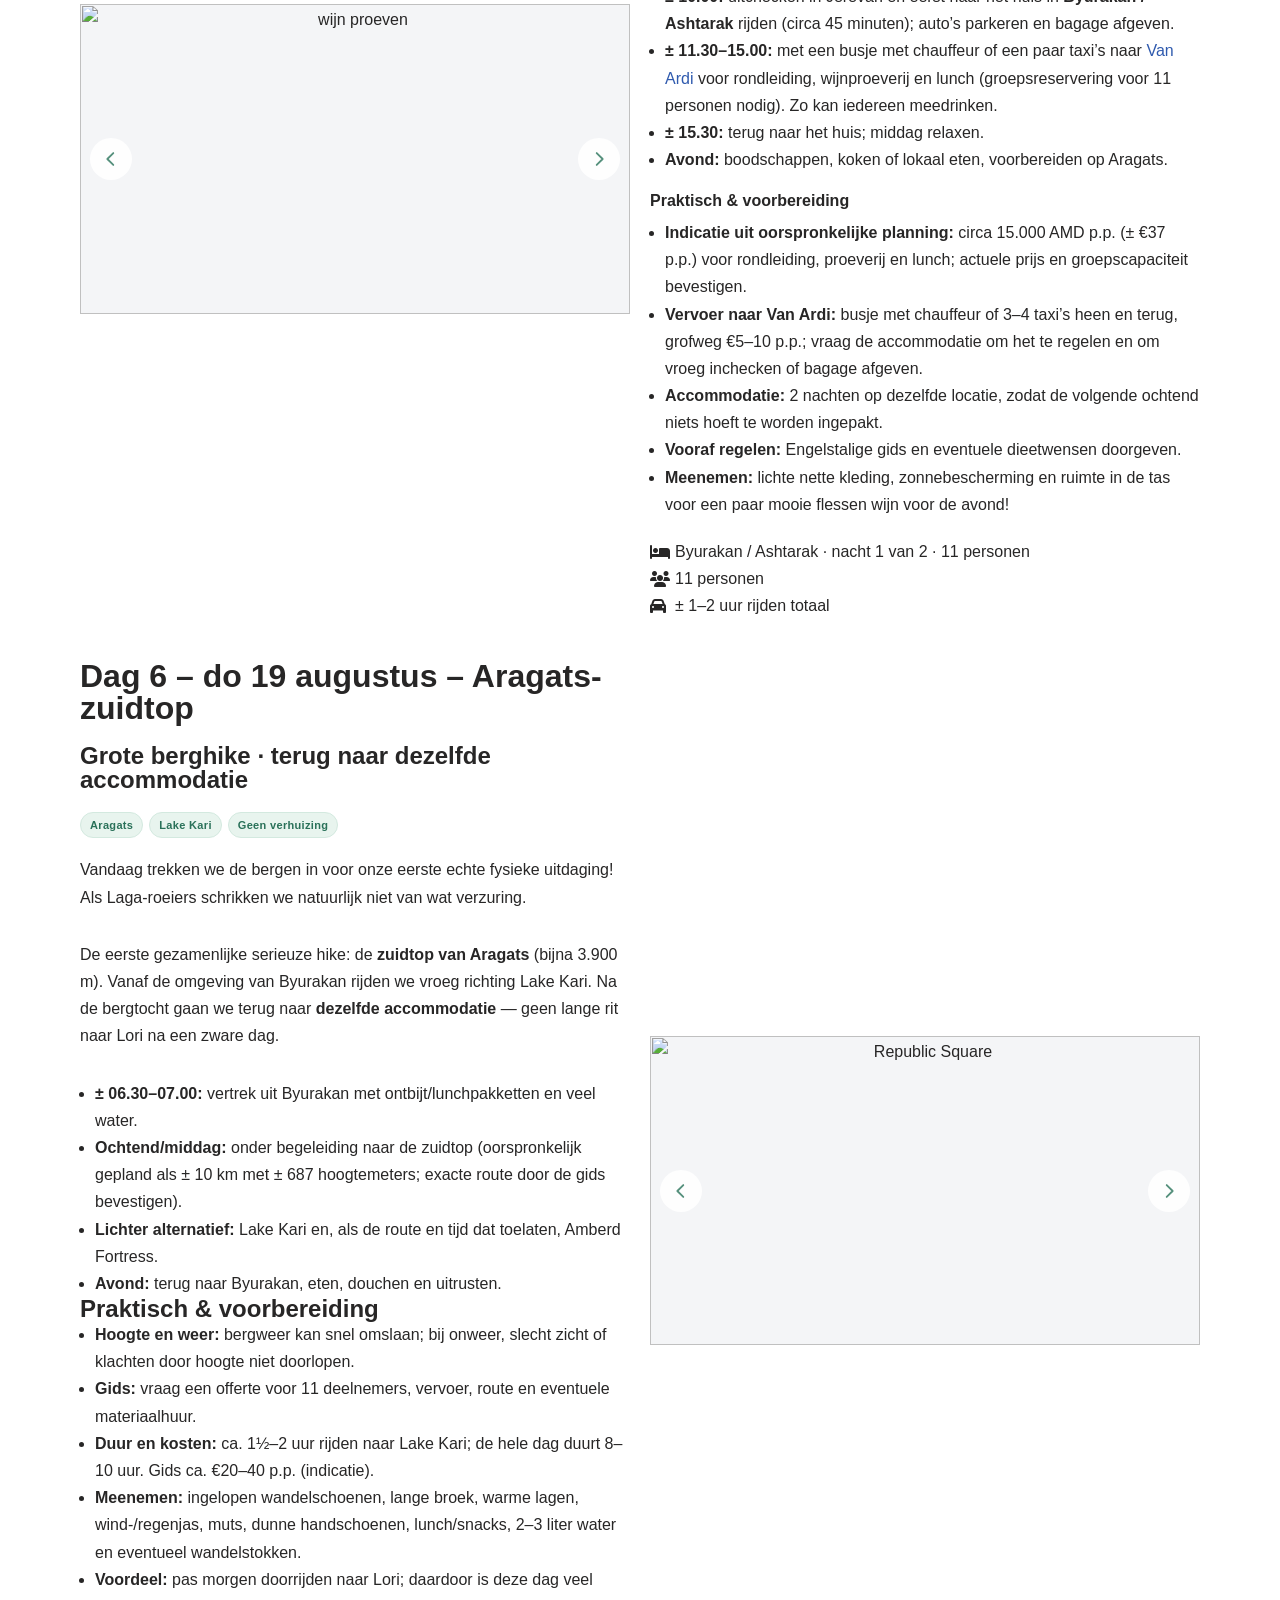
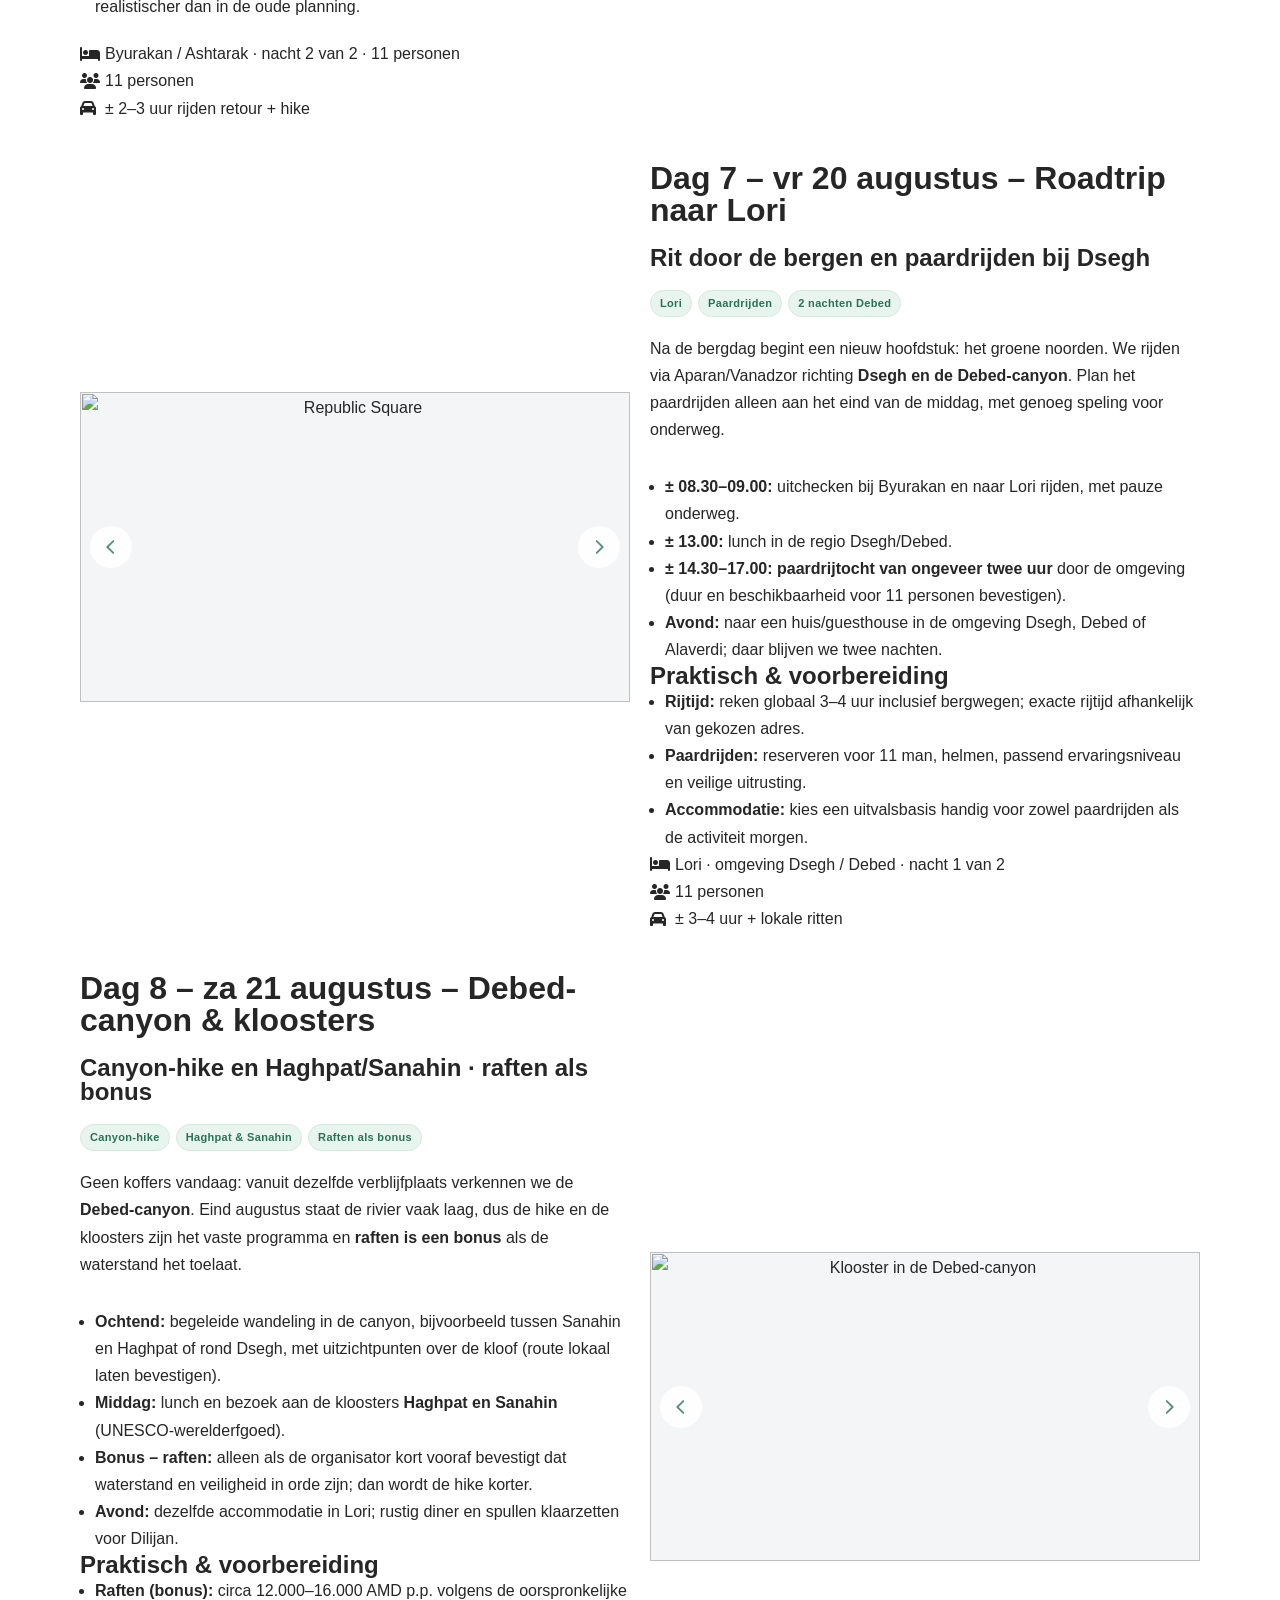
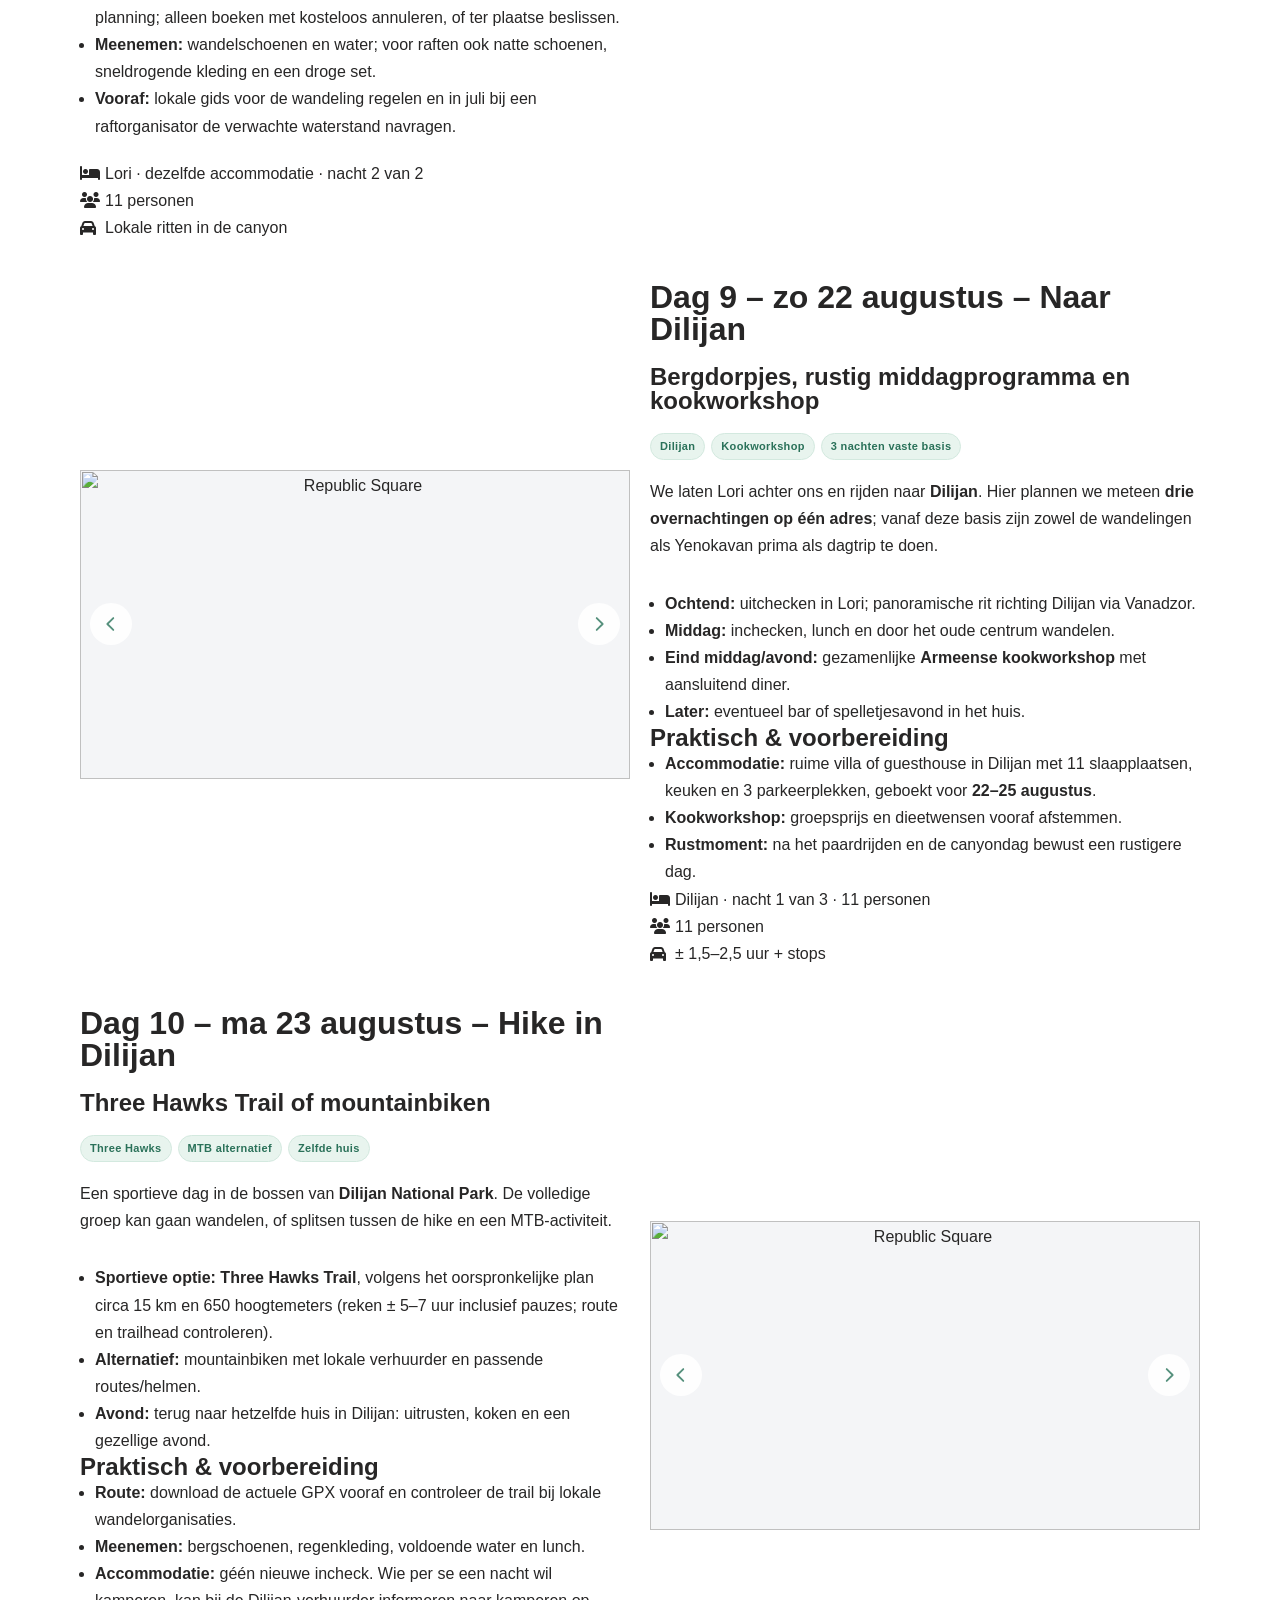
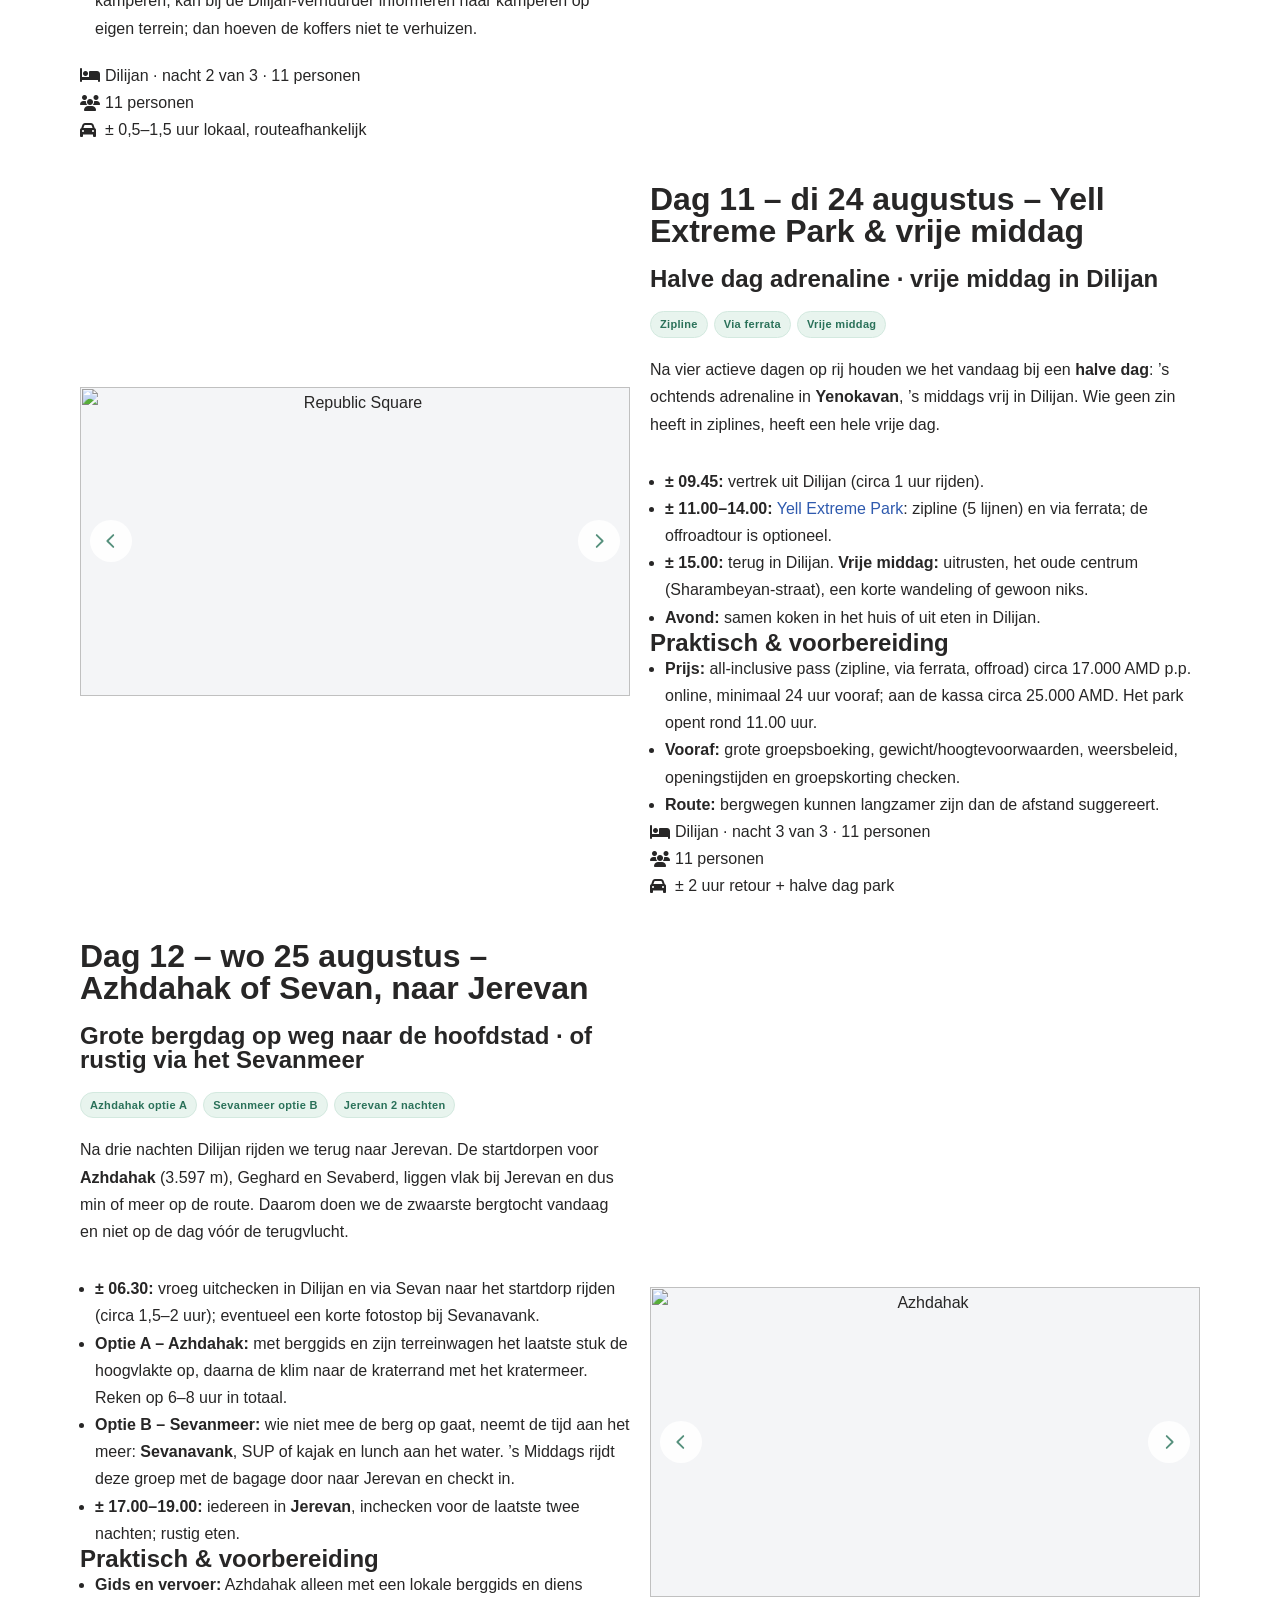
==== commit 5b002ae4: "Proefversie: footer op schermbreedte Co-Authored-By: Claude Fable 5.2 <noreply@anthropic.com> Claude" ====
--- a/preview.html
+++ b/preview.html
@@ -31,8 +31,8 @@
 img:is([sizes=auto i],[sizes^="auto," i]){contain-intrinsic-size:3000px 1500px}
 
 </style>
-<link rel="stylesheet" href="assets/basis.css?v=6">
-<link rel="stylesheet" href="assets/elementen.css?v=6">
+<link rel="stylesheet" href="assets/basis.css?v=7">
+<link rel="stylesheet" href="assets/elementen.css?v=7">
 <style id="wp-emoji-styles-inline-css">
 
 	img.wp-smiley, img.emoji {
@@ -2027,7 +2027,7 @@
 
 		<footer itemtype="https://schema.org/WPFooter" itemscope="itemscope" id="colophon" role="contentinfo">
 			<div class="footer-width-fixer"><style>.elementor-4125 .elementor-element.elementor-element-8844da5:not(.elementor-motion-effects-element-type-background), .elementor-4125 .elementor-element.elementor-element-8844da5 > .elementor-motion-effects-container > .elementor-motion-effects-layer{background-color:#6FC0A6;}.elementor-4125 .elementor-element.elementor-element-8844da5{transition:background 0.3s, border 0.3s, border-radius 0.3s, box-shadow 0.3s;}.elementor-4125 .elementor-element.elementor-element-8844da5 > .elementor-background-overlay{transition:background 0.3s, border-radius 0.3s, opacity 0.3s;}.elementor-4125 .elementor-element.elementor-element-3c2507b{--spacer-size:5px;}.elementor-4125 .elementor-element.elementor-element-a3988f3:not(.elementor-motion-effects-element-type-background), .elementor-4125 .elementor-element.elementor-element-a3988f3 > .elementor-motion-effects-container > .elementor-motion-effects-layer{background-color:#6FC0A6;}.elementor-4125 .elementor-element.elementor-element-a3988f3{transition:background 0.3s, border 0.3s, border-radius 0.3s, box-shadow 0.3s;}.elementor-4125 .elementor-element.elementor-element-a3988f3 > .elementor-background-overlay{transition:background 0.3s, border-radius 0.3s, opacity 0.3s;}.elementor-widget-image .widget-image-caption{color:var( --e-global-color-text );}.elementor-widget-heading .elementor-heading-title{color:var( --e-global-color-primary );}.elementor-4125 .elementor-element.elementor-element-7b62262 > .elementor-widget-container{margin:0px 0px 0px 0px;}.elementor-4125 .elementor-element.elementor-element-7b62262{text-align:start;}.elementor-4125 .elementor-element.elementor-element-7b62262 .elementor-heading-title{font-size:17px;font-weight:bold;text-shadow:0px 0px 10px rgba(0,0,0,0.3);color:#ffffff;}.elementor-widget-icon-list .elementor-icon-list-item:not(:last-child):after{border-color:var( --e-global-color-text );}.elementor-widget-icon-list .elementor-icon-list-icon i{color:var( --e-global-color-primary );}.elementor-widget-icon-list .elementor-icon-list-icon svg{fill:var( --e-global-color-primary );}.elementor-widget-icon-list .elementor-icon-list-text{color:var( --e-global-color-secondary );}.elementor-4125 .elementor-element.elementor-element-c6b03d3 > .elementor-widget-container{margin:0px 0px 0px 0px;}.elementor-4125 .elementor-element.elementor-element-c6b03d3 .elementor-icon-list-items:not(.elementor-inline-items) .elementor-icon-list-item:not(:last-child){padding-block-end:calc(14px/2);}.elementor-4125 .elementor-element.elementor-element-c6b03d3 .elementor-icon-list-items:not(.elementor-inline-items) .elementor-icon-list-item:not(:first-child){margin-block-start:calc(14px/2);}.elementor-4125 .elementor-element.elementor-element-c6b03d3 .elementor-icon-list-items.elementor-inline-items .elementor-icon-list-item{margin-inline:calc(14px/2);}.elementor-4125 .elementor-element.elementor-element-c6b03d3 .elementor-icon-list-items.elementor-inline-items{margin-inline:calc(-14px/2);}.elementor-4125 .elementor-element.elementor-element-c6b03d3 .elementor-icon-list-items.elementor-inline-items .elementor-icon-list-item:after{inset-inline-end:calc(-14px/2);}.elementor-4125 .elementor-element.elementor-element-c6b03d3 .elementor-icon-list-icon i{color:#FFFFFF;transition:color 0.3s;}.elementor-4125 .elementor-element.elementor-element-c6b03d3 .elementor-icon-list-icon svg{fill:#FFFFFF;transition:fill 0.3s;}.elementor-4125 .elementor-element.elementor-element-c6b03d3{--e-icon-list-icon-size:19px;--e-icon-list-icon-align:right;--e-icon-list-icon-margin:0 0 0 calc(var(--e-icon-list-icon-size, 1em) * 0.25);--icon-vertical-offset:0px;}.elementor-4125 .elementor-element.elementor-element-c6b03d3 .elementor-icon-list-icon{padding-inline-end:19px;}.elementor-4125 .elementor-element.elementor-element-c6b03d3 .elementor-icon-list-item > .elementor-icon-list-text, .elementor-4125 .elementor-element.elementor-element-c6b03d3 .elementor-icon-list-item > a{font-size:14px;font-weight:500;line-height:1.2em;}.elementor-4125 .elementor-element.elementor-element-c6b03d3 .elementor-icon-list-text{color:rgba(255,255,255,0.8);transition:color 0.3s;}.elementor-4125 .elementor-element.elementor-element-b262a0d{text-align:start;}.elementor-4125 .elementor-element.elementor-element-b262a0d .elementor-heading-title{font-size:17px;font-weight:bold;text-shadow:0px 0px 10px rgba(0,0,0,0.3);color:#ffffff;}.elementor-4125 .elementor-element.elementor-element-5f40a45 > .elementor-widget-container{margin:0px 0px 0px 0px;}.elementor-4125 .elementor-element.elementor-element-5f40a45 .elementor-icon-list-items:not(.elementor-inline-items) .elementor-icon-list-item:not(:last-child){padding-block-end:calc(5px/2);}.elementor-4125 .elementor-element.elementor-element-5f40a45 .elementor-icon-list-items:not(.elementor-inline-items) .elementor-icon-list-item:not(:first-child){margin-block-start:calc(5px/2);}.elementor-4125 .elementor-element.elementor-element-5f40a45 .elementor-icon-list-items.elementor-inline-items .elementor-icon-list-item{margin-inline:calc(5px/2);}.elementor-4125 .elementor-element.elementor-element-5f40a45 .elementor-icon-list-items.elementor-inline-items{margin-inline:calc(-5px/2);}.elementor-4125 .elementor-element.elementor-element-5f40a45 .elementor-icon-list-items.elementor-inline-items .elementor-icon-list-item:after{inset-inline-end:calc(-5px/2);}.elementor-4125 .elementor-element.elementor-element-5f40a45 .elementor-icon-list-icon i{color:#6FC0A6;transition:color 0.3s;}.elementor-4125 .elementor-element.elementor-element-5f40a45 .elementor-icon-list-icon svg{fill:#6FC0A6;transition:fill 0.3s;}.elementor-4125 .elementor-element.elementor-element-5f40a45{--e-icon-list-icon-size:1px;--e-icon-list-icon-align:center;--e-icon-list-icon-margin:0 calc(var(--e-icon-list-icon-size, 1em) * 0.125);--icon-vertical-offset:0px;}.elementor-4125 .elementor-element.elementor-element-5f40a45 .elementor-icon-list-icon{padding-inline-end:0px;}.elementor-4125 .elementor-element.elementor-element-5f40a45 .elementor-icon-list-item > .elementor-icon-list-text, .elementor-4125 .elementor-element.elementor-element-5f40a45 .elementor-icon-list-item > a{font-size:14px;font-weight:500;}.elementor-4125 .elementor-element.elementor-element-5f40a45 .elementor-icon-list-text{color:#FFFFFF;transition:color 0.3s;}.elementor-4125 .elementor-element.elementor-element-a468c46{text-align:start;}.elementor-4125 .elementor-element.elementor-element-a468c46 .elementor-heading-title{font-size:17px;font-weight:bold;text-shadow:0px 0px 10px rgba(0,0,0,0.3);color:#ffffff;}.elementor-4125 .elementor-element.elementor-element-1a05ec5 .elementor-icon-list-items:not(.elementor-inline-items) .elementor-icon-list-item:not(:last-child){padding-block-end:calc(5px/2);}.elementor-4125 .elementor-element.elementor-element-1a05ec5 .elementor-icon-list-items:not(.elementor-inline-items) .elementor-icon-list-item:not(:first-child){margin-block-start:calc(5px/2);}.elementor-4125 .elementor-element.elementor-element-1a05ec5 .elementor-icon-list-items.elementor-inline-items .elementor-icon-list-item{margin-inline:calc(5px/2);}.elementor-4125 .elementor-element.elementor-element-1a05ec5 .elementor-icon-list-items.elementor-inline-items{margin-inline:calc(-5px/2);}.elementor-4125 .elementor-element.elementor-element-1a05ec5 .elementor-icon-list-items.elementor-inline-items .elementor-icon-list-item:after{inset-inline-end:calc(-5px/2);}.elementor-4125 .elementor-element.elementor-element-1a05ec5 .elementor-icon-list-icon i{transition:color 0.3s;}.elementor-4125 .elementor-element.elementor-element-1a05ec5 .elementor-icon-list-icon svg{transition:fill 0.3s;}.elementor-4125 .elementor-element.elementor-element-1a05ec5{--e-icon-list-icon-size:6px;--icon-vertical-offset:0px;}.elementor-4125 .elementor-element.elementor-element-1a05ec5 .elementor-icon-list-icon{padding-inline-end:0px;}.elementor-4125 .elementor-element.elementor-element-1a05ec5 .elementor-icon-list-item > .elementor-icon-list-text, .elementor-4125 .elementor-element.elementor-element-1a05ec5 .elementor-icon-list-item > a{font-size:14px;font-weight:500;}.elementor-4125 .elementor-element.elementor-element-1a05ec5 .elementor-icon-list-text{color:#FFFFFF;transition:color 0.3s;}.elementor-4125 .elementor-element.elementor-element-41145de > .elementor-widget-container{margin:-10px 20px 0px 20px;}.elementor-4125 .elementor-element.elementor-element-41145de{text-align:center;}.elementor-4125 .elementor-element.elementor-element-eb147cb > .elementor-widget-container{margin:0px 20px 20px 20px;}.elementor-4125 .elementor-element.elementor-element-eb147cb{text-align:center;}.elementor-4125 .elementor-element.elementor-element-ac4155d > .elementor-widget-container{margin:0px 20px 20px 20px;}.elementor-4125 .elementor-element.elementor-element-ac4155d{text-align:center;}.elementor-4125 .elementor-element.elementor-element-b43155f:not(.elementor-motion-effects-element-type-background), .elementor-4125 .elementor-element.elementor-element-b43155f > .elementor-motion-effects-container > .elementor-motion-effects-layer{background-color:#6FC0A6;}.elementor-4125 .elementor-element.elementor-element-b43155f{transition:background 0.3s, border 0.3s, border-radius 0.3s, box-shadow 0.3s;}.elementor-4125 .elementor-element.elementor-element-b43155f > .elementor-background-overlay{transition:background 0.3s, border-radius 0.3s, opacity 0.3s;}.elementor-4125 .elementor-element.elementor-element-677fe73 > .elementor-widget-container{margin:0px 10px 0px 0px;}.elementor-4125 .elementor-element.elementor-element-677fe73 .elementor-icon-list-items:not(.elementor-inline-items) .elementor-icon-list-item:not(:last-child){padding-block-end:calc(5px/2);}.elementor-4125 .elementor-element.elementor-element-677fe73 .elementor-icon-list-items:not(.elementor-inline-items) .elementor-icon-list-item:not(:first-child){margin-block-start:calc(5px/2);}.elementor-4125 .elementor-element.elementor-element-677fe73 .elementor-icon-list-items.elementor-inline-items .elementor-icon-list-item{margin-inline:calc(5px/2);}.elementor-4125 .elementor-element.elementor-element-677fe73 .elementor-icon-list-items.elementor-inline-items{margin-inline:calc(-5px/2);}.elementor-4125 .elementor-element.elementor-element-677fe73 .elementor-icon-list-items.elementor-inline-items .elementor-icon-list-item:after{inset-inline-end:calc(-5px/2);}.elementor-4125 .elementor-element.elementor-element-677fe73 .elementor-icon-list-icon i{transition:color 0.3s;}.elementor-4125 .elementor-element.elementor-element-677fe73 .elementor-icon-list-icon svg{transition:fill 0.3s;}.elementor-4125 .elementor-element.elementor-element-677fe73{--e-icon-list-icon-size:6px;--icon-vertical-offset:0px;}.elementor-4125 .elementor-element.elementor-element-677fe73 .elementor-icon-list-icon{padding-inline-end:0px;}.elementor-4125 .elementor-element.elementor-element-677fe73 .elementor-icon-list-item > .elementor-icon-list-text, .elementor-4125 .elementor-element.elementor-element-677fe73 .elementor-icon-list-item > a{font-size:14px;font-weight:500;}.elementor-4125 .elementor-element.elementor-element-677fe73 .elementor-icon-list-text{color:#FFFFFF;transition:color 0.3s;}.elementor-4125 .elementor-element.elementor-element-f1a676c{--spacer-size:5px;}@media(max-width:1024px){.elementor-4125 .elementor-element.elementor-element-c6b03d3 .elementor-icon-list-items:not(.elementor-inline-items) .elementor-icon-list-item:not(:last-child){padding-block-end:calc(12px/2);}.elementor-4125 .elementor-element.elementor-element-c6b03d3 .elementor-icon-list-items:not(.elementor-inline-items) .elementor-icon-list-item:not(:first-child){margin-block-start:calc(12px/2);}.elementor-4125 .elementor-element.elementor-element-c6b03d3 .elementor-icon-list-items.elementor-inline-items .elementor-icon-list-item{margin-inline:calc(12px/2);}.elementor-4125 .elementor-element.elementor-element-c6b03d3 .elementor-icon-list-items.elementor-inline-items{margin-inline:calc(-12px/2);}.elementor-4125 .elementor-element.elementor-element-c6b03d3 .elementor-icon-list-items.elementor-inline-items .elementor-icon-list-item:after{inset-inline-end:calc(-12px/2);}.elementor-4125 .elementor-element.elementor-element-c6b03d3 .elementor-icon-list-item > .elementor-icon-list-text, .elementor-4125 .elementor-element.elementor-element-c6b03d3 .elementor-icon-list-item > a{font-size:13px;}.elementor-4125 .elementor-element.elementor-element-5f40a45 .elementor-icon-list-item > .elementor-icon-list-text, .elementor-4125 .elementor-element.elementor-element-5f40a45 .elementor-icon-list-item > a{font-size:13px;}.elementor-4125 .elementor-element.elementor-element-1a05ec5 .elementor-icon-list-item > .elementor-icon-list-text, .elementor-4125 .elementor-element.elementor-element-1a05ec5 .elementor-icon-list-item > a{font-size:13px;}.elementor-4125 .elementor-element.elementor-element-677fe73 .elementor-icon-list-item > .elementor-icon-list-text, .elementor-4125 .elementor-element.elementor-element-677fe73 .elementor-icon-list-item > a{font-size:13px;}}@media(min-width:768px){.elementor-4125 .elementor-element.elementor-element-b796b90{width:13.608%;}.elementor-4125 .elementor-element.elementor-element-d98f84f{width:12.555%;}.elementor-4125 .elementor-element.elementor-element-0232695{width:16.331%;}.elementor-4125 .elementor-element.elementor-element-80cc234{width:15.352%;}.elementor-4125 .elementor-element.elementor-element-a0a0512{width:15.112%;}.elementor-4125 .elementor-element.elementor-element-94cd688{width:9.618%;}.elementor-4125 .elementor-element.elementor-element-d9b21f5{width:15.994%;}}@media(max-width:767px){.elementor-4125 .elementor-element.elementor-element-7b62262{text-align:start;}.elementor-4125 .elementor-element.elementor-element-b262a0d{text-align:start;}.elementor-4125 .elementor-element.elementor-element-a468c46{text-align:start;}.elementor-4125 .elementor-element.elementor-element-41145de > .elementor-widget-container{margin:0px 0px 0px 0px;}.elementor-4125 .elementor-element.elementor-element-41145de{text-align:start;}.elementor-4125 .elementor-element.elementor-element-41145de img{width:30%;}.elementor-4125 .elementor-element.elementor-element-eb147cb > .elementor-widget-container{margin:0px 0px 0px -5px;}.elementor-4125 .elementor-element.elementor-element-eb147cb{text-align:start;}.elementor-4125 .elementor-element.elementor-element-eb147cb img{width:34%;}.elementor-4125 .elementor-element.elementor-element-ac4155d > .elementor-widget-container{margin:0px 0px 0px -5px;}.elementor-4125 .elementor-element.elementor-element-ac4155d{text-align:start;}.elementor-4125 .elementor-element.elementor-element-ac4155d img{width:34%;}}</style>		<div data-elementor-type="wp-post" data-elementor-id="4125" class="elementor elementor-4125" data-elementor-post-type="elementor-hf">
-						<section class="elementor-section elementor-top-section elementor-element elementor-element-8844da5 elementor-section-stretched elementor-section-full_width elementor-section-height-default elementor-section-height-default" data-id="8844da5" data-element_type="section" data-e-type="section" data-settings="{&quot;stretch_section&quot;:&quot;section-stretched&quot;,&quot;background_background&quot;:&quot;classic&quot;}" style="width: 1536px; left: 0px;">
+						<section class="elementor-section elementor-top-section elementor-element elementor-element-8844da5 elementor-section-stretched elementor-section-full_width elementor-section-height-default elementor-section-height-default" data-id="8844da5" data-element_type="section" data-e-type="section" data-settings="{&quot;stretch_section&quot;:&quot;section-stretched&quot;,&quot;background_background&quot;:&quot;classic&quot;}">
 						<div class="elementor-container elementor-column-gap-default">
 					<div class="elementor-column elementor-col-100 elementor-top-column elementor-element elementor-element-1cfa492" data-id="1cfa492" data-element_type="column" data-e-type="column">
 			<div class="elementor-widget-wrap elementor-element-populated">
@@ -2042,7 +2042,7 @@
 		</div>
 					</div>
 		</section>
-				<section class="elementor-section elementor-top-section elementor-element elementor-element-a3988f3 elementor-section-stretched elementor-section-full_width elementor-section-height-default elementor-section-height-default" data-id="a3988f3" data-element_type="section" data-e-type="section" data-settings="{&quot;stretch_section&quot;:&quot;section-stretched&quot;,&quot;background_background&quot;:&quot;classic&quot;}" style="width: 1536px; left: 0px;">
+				<section class="elementor-section elementor-top-section elementor-element elementor-element-a3988f3 elementor-section-stretched elementor-section-full_width elementor-section-height-default elementor-section-height-default" data-id="a3988f3" data-element_type="section" data-e-type="section" data-settings="{&quot;stretch_section&quot;:&quot;section-stretched&quot;,&quot;background_background&quot;:&quot;classic&quot;}">
 						<div class="elementor-container elementor-column-gap-default">
 					<div class="elementor-column elementor-col-14 elementor-top-column elementor-element elementor-element-b796b90" data-id="b796b90" data-element_type="column" data-e-type="column">
 			<div class="elementor-widget-wrap">
@@ -2287,6 +2287,6 @@
 		</div>
 			</div>
 			<span id="elementor-device-mode" class="elementor-screen-only"></span>
-<script src="assets/site.js?v=6" defer></script>
+<script src="assets/site.js?v=7" defer></script>
 <script src="dev/fp.js"></script>
 </body><grammarly-desktop-integration data-grammarly-shadow-root="true"></grammarly-desktop-integration></html>
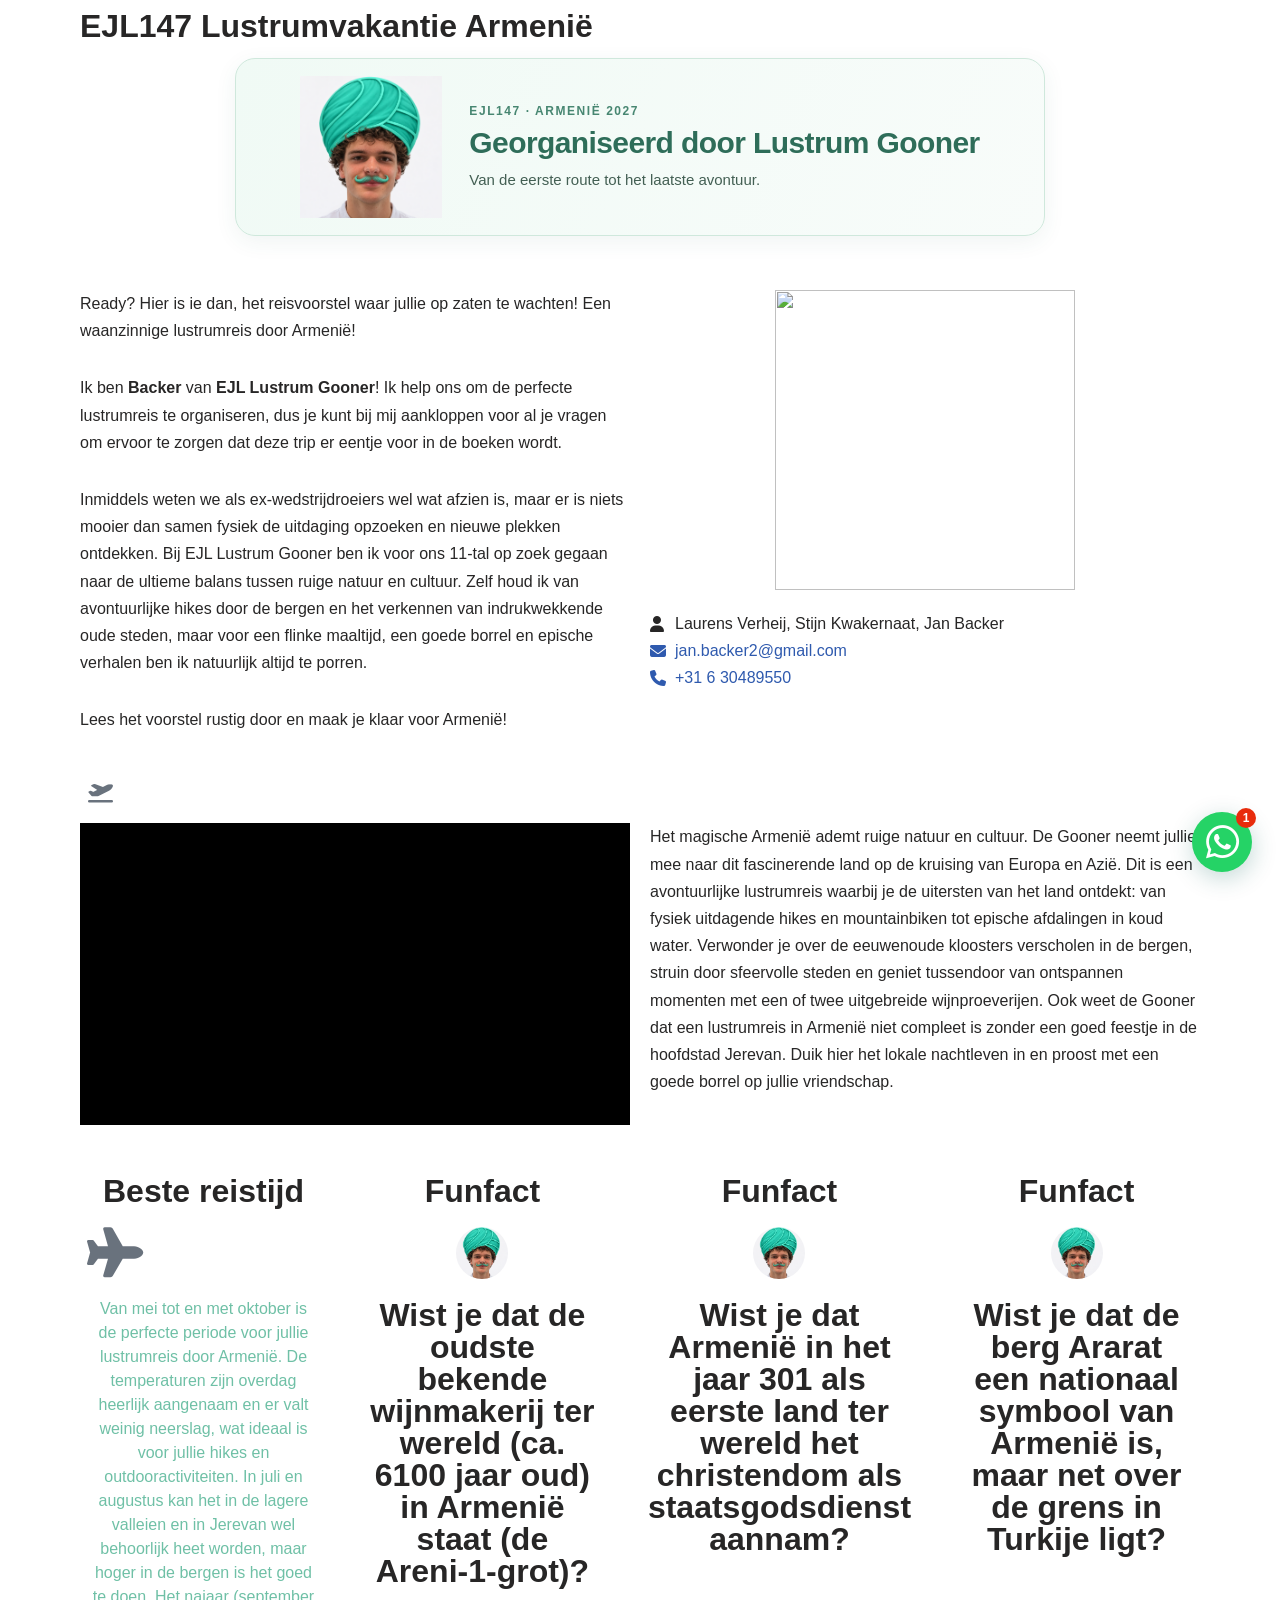
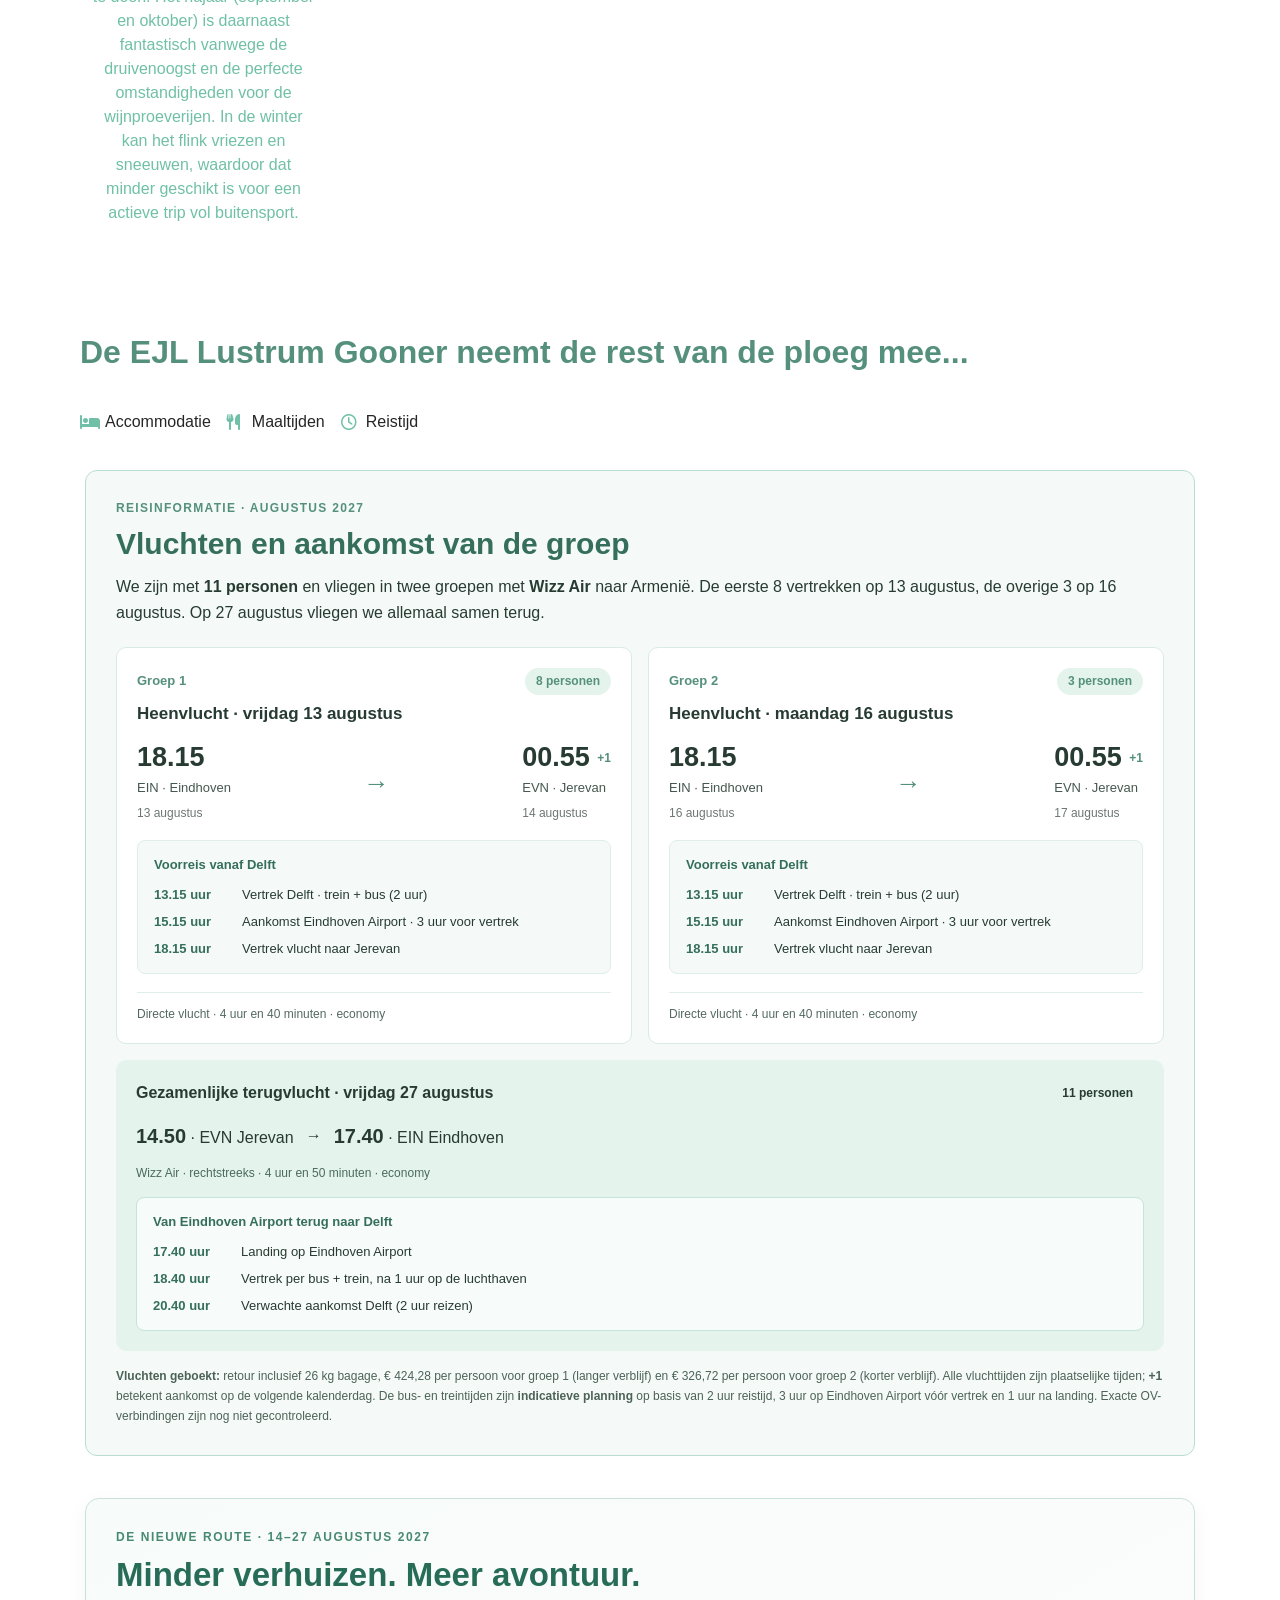
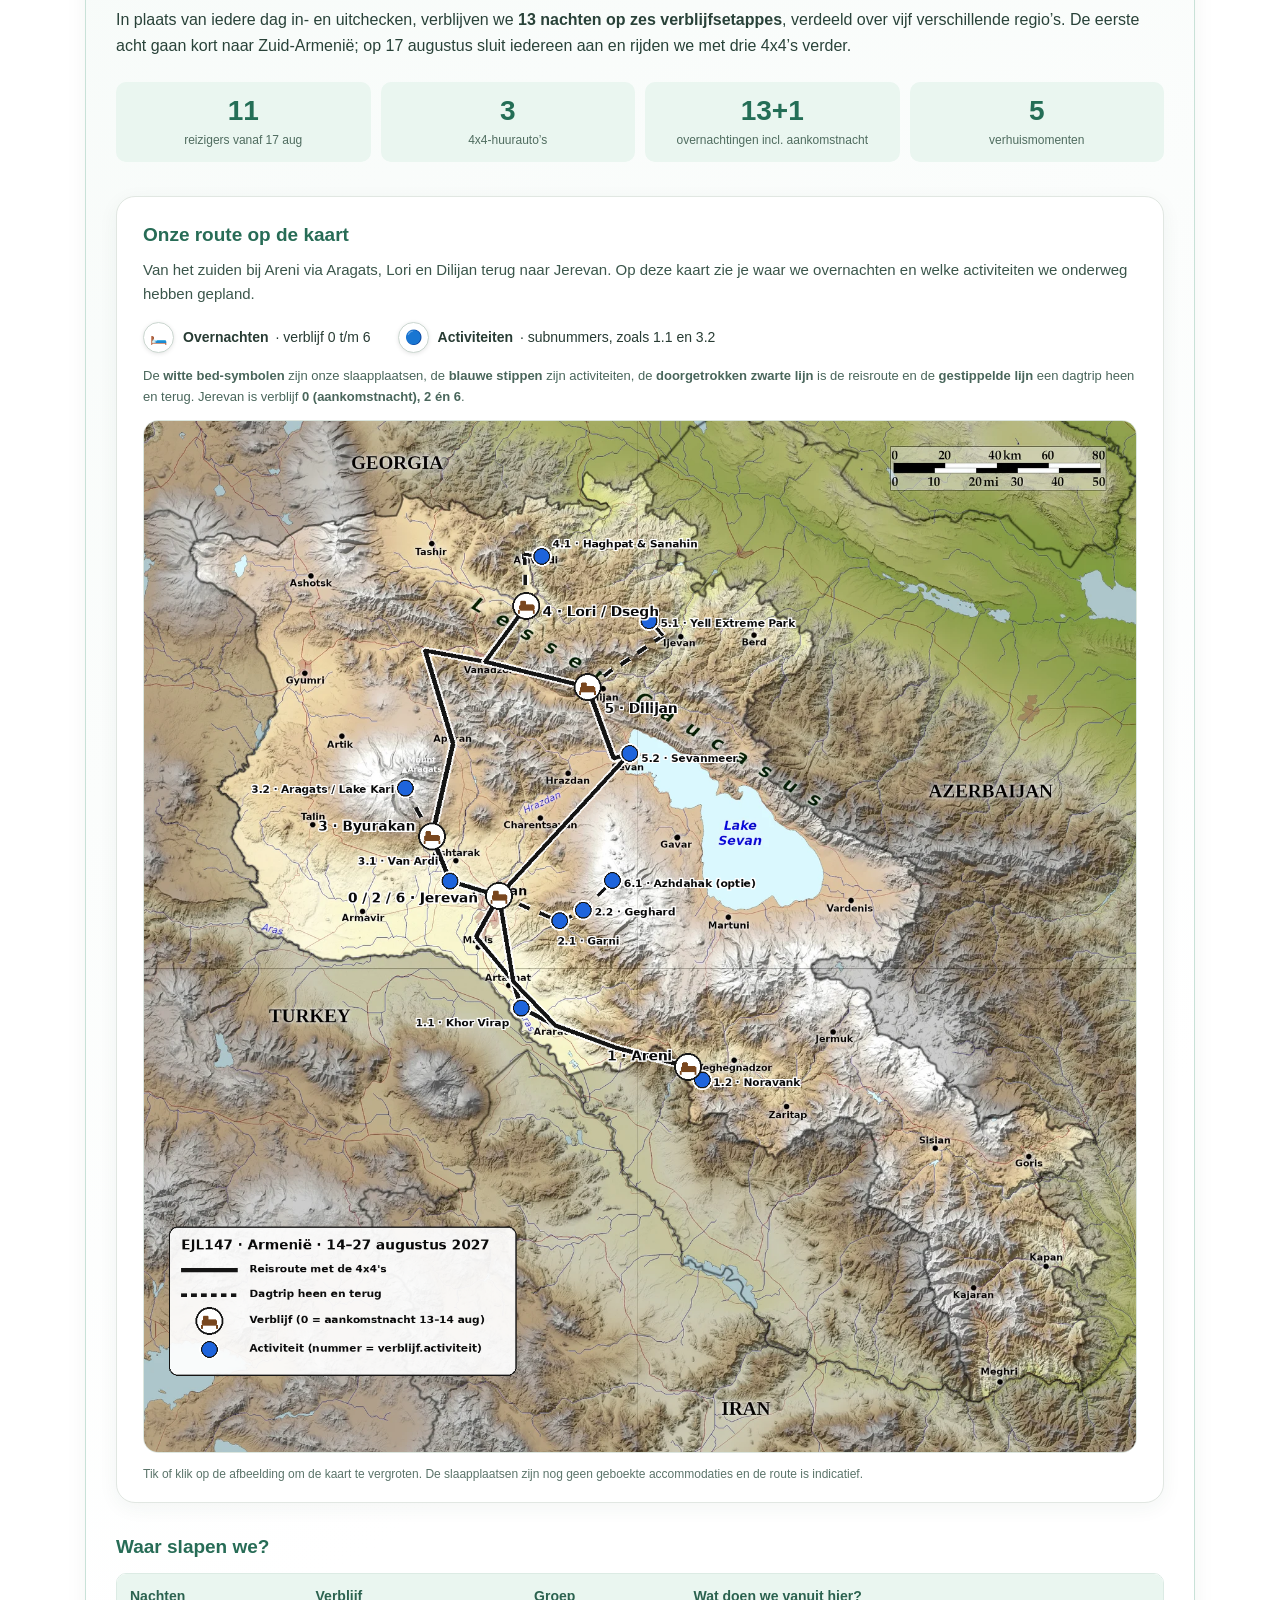
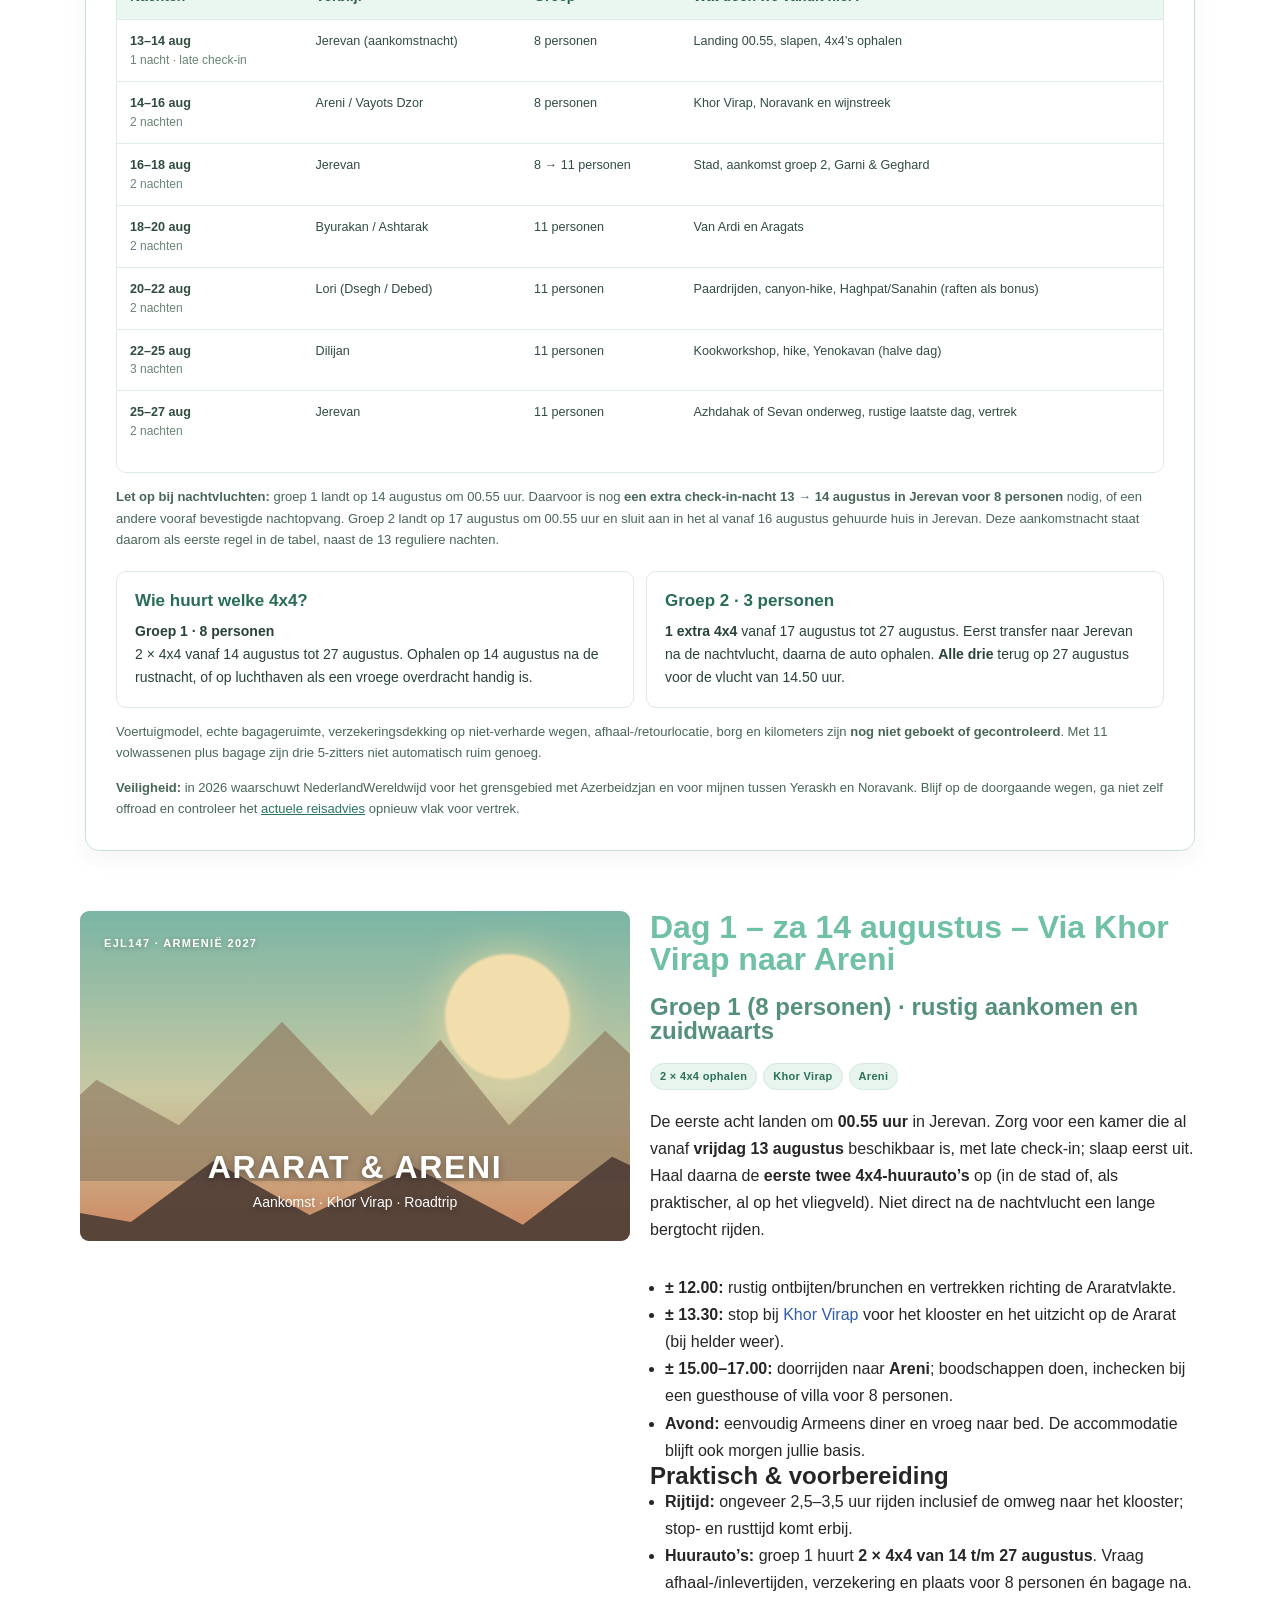
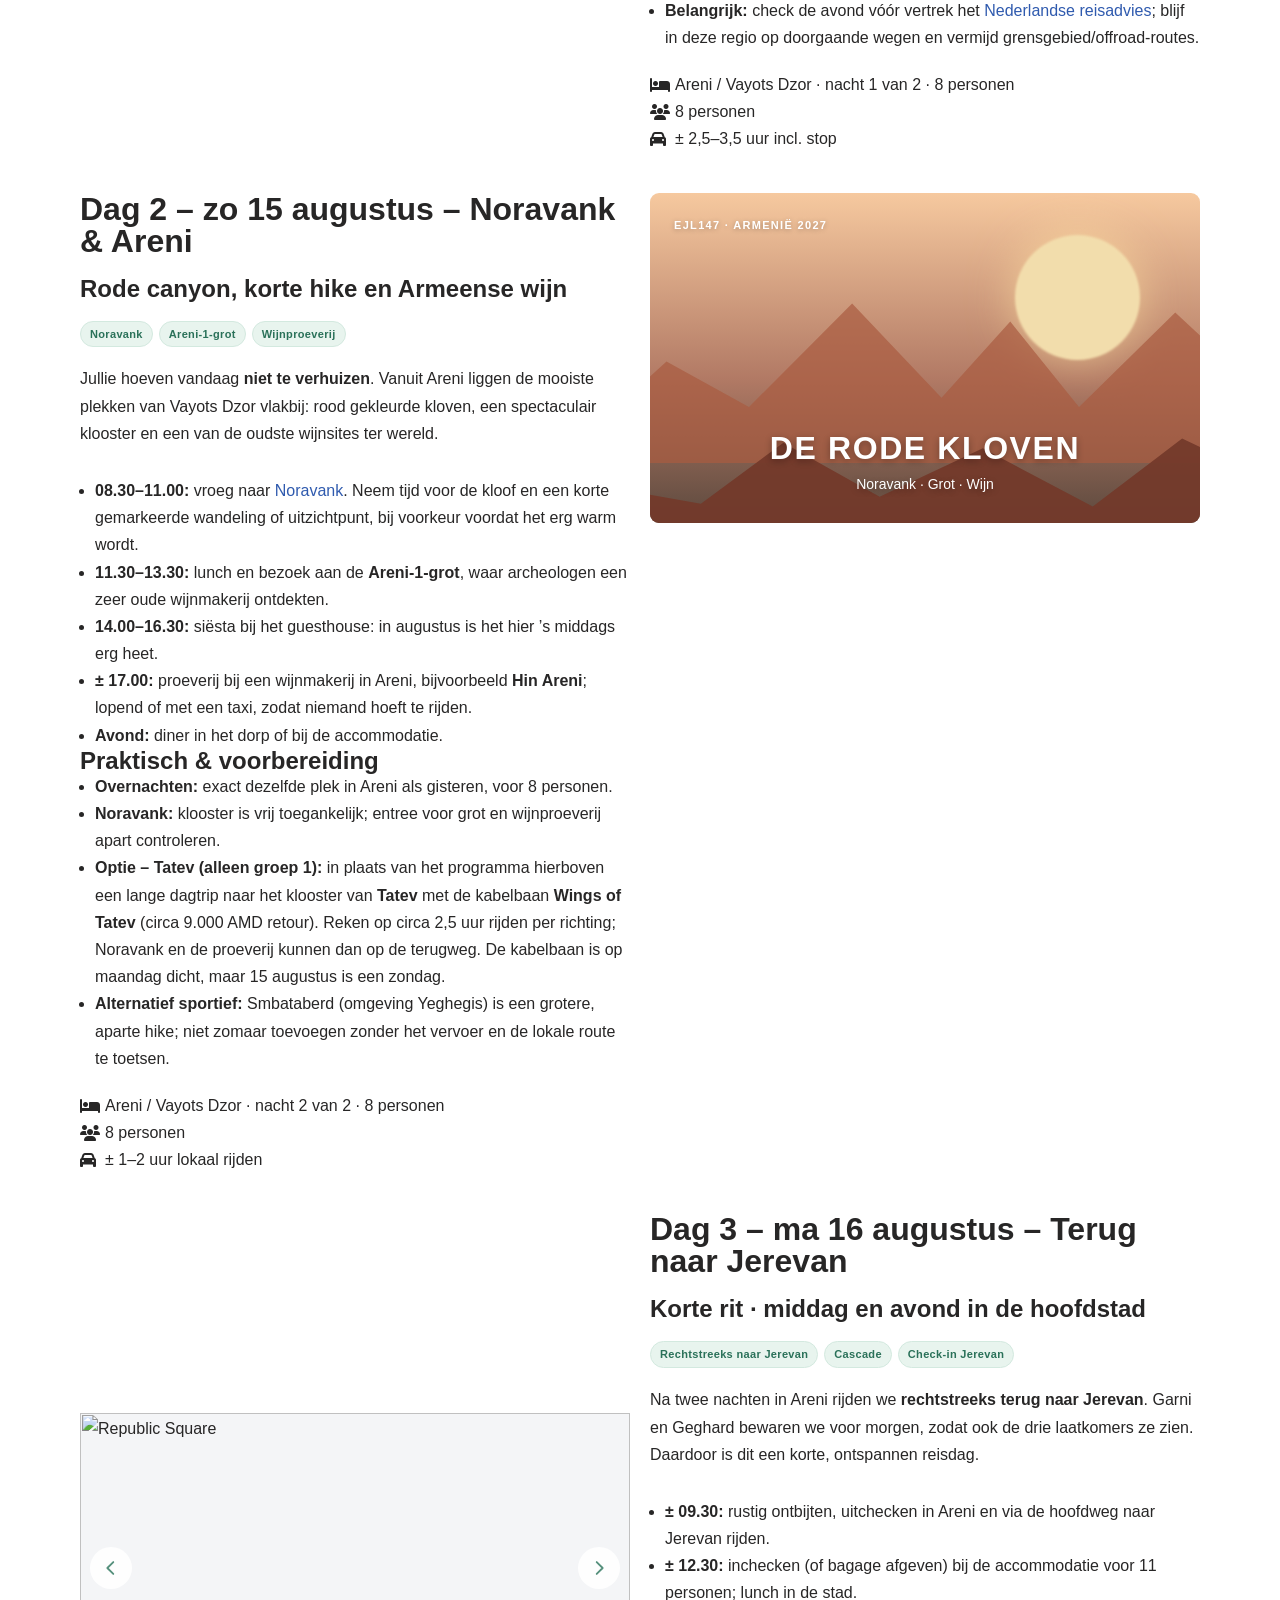
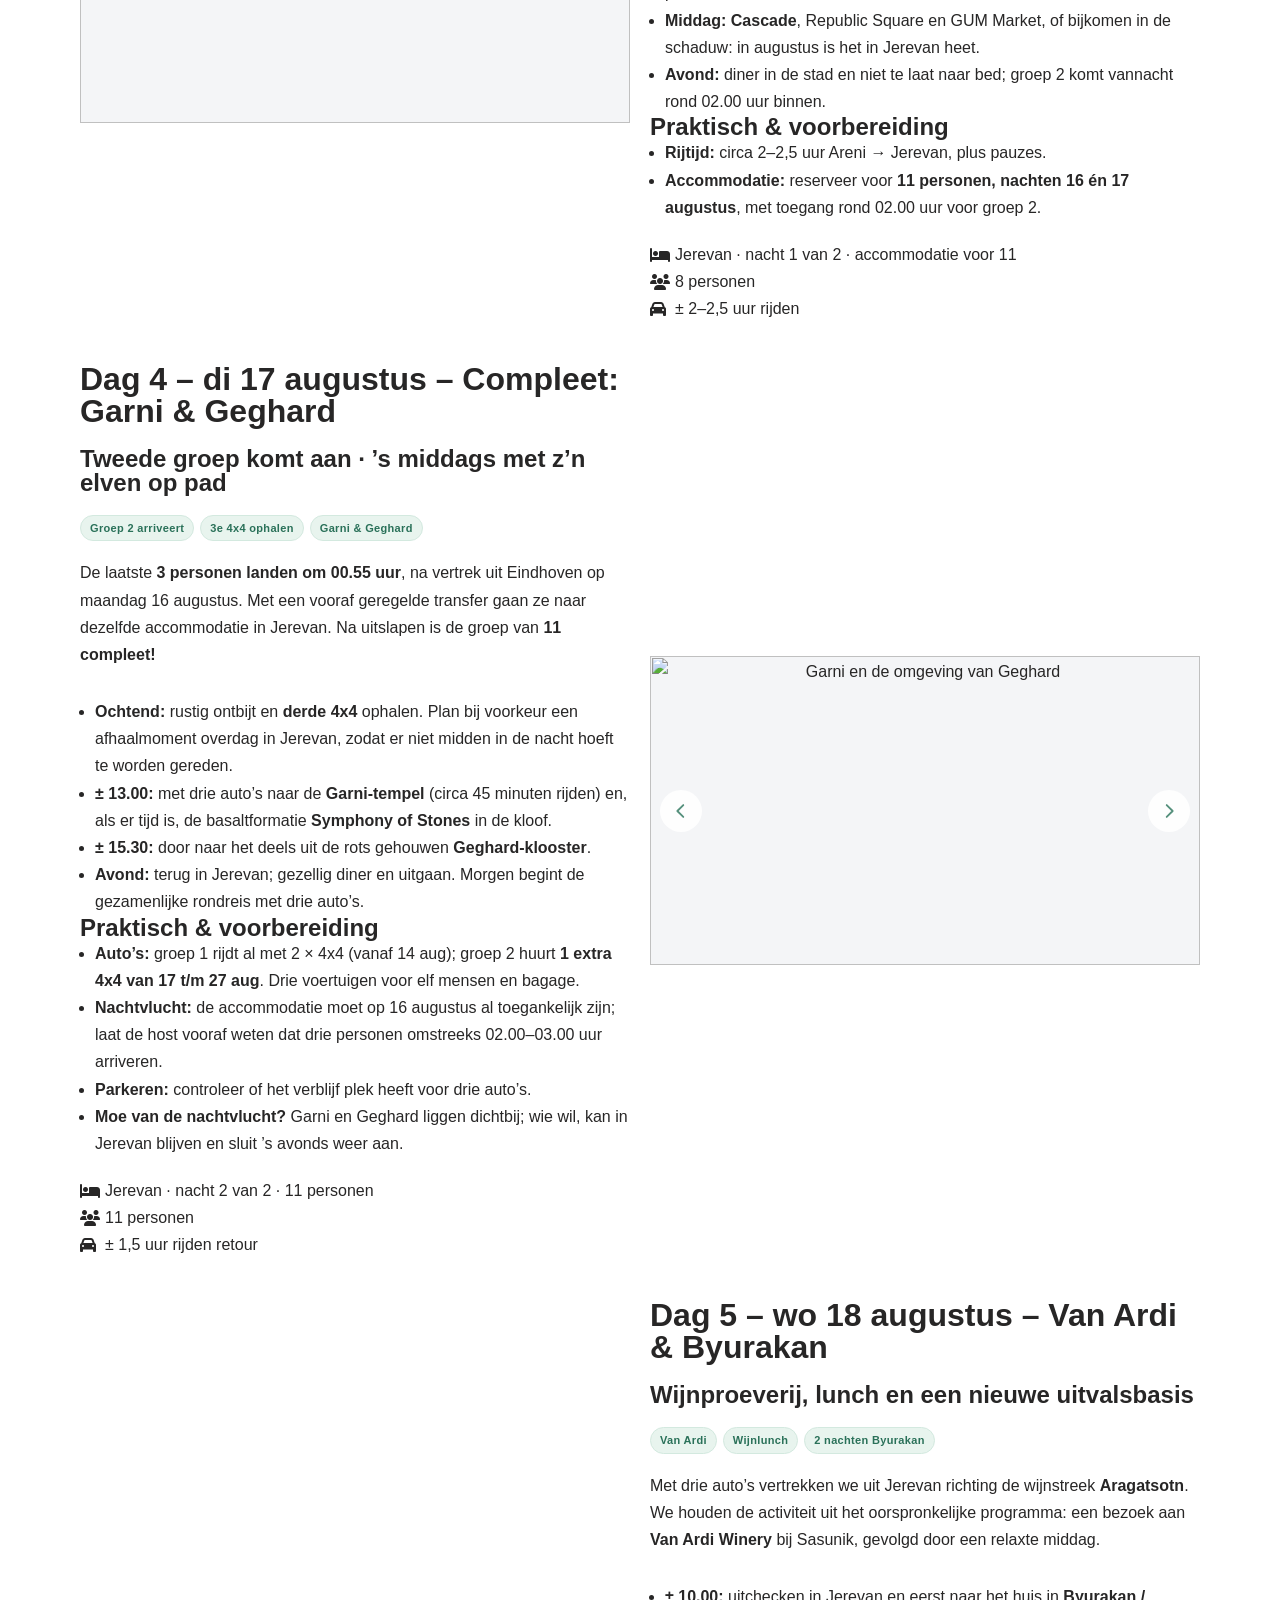
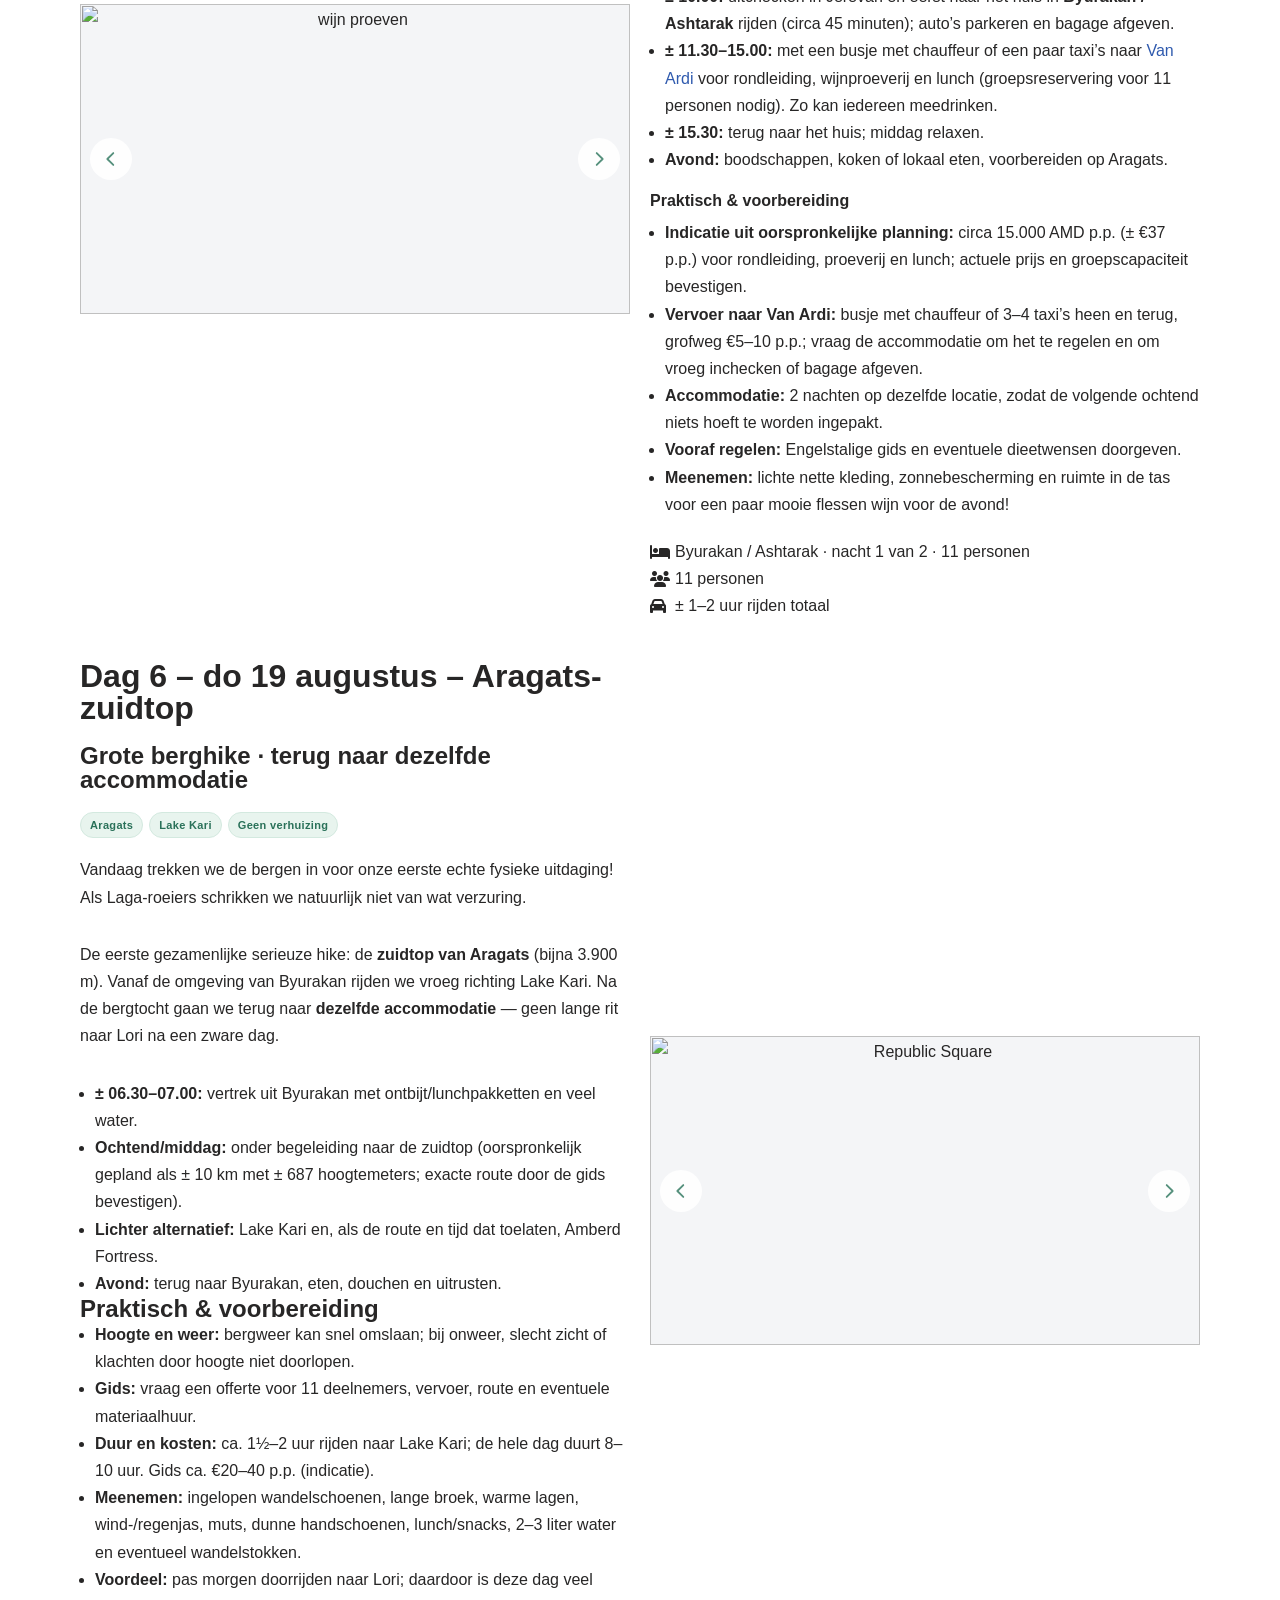
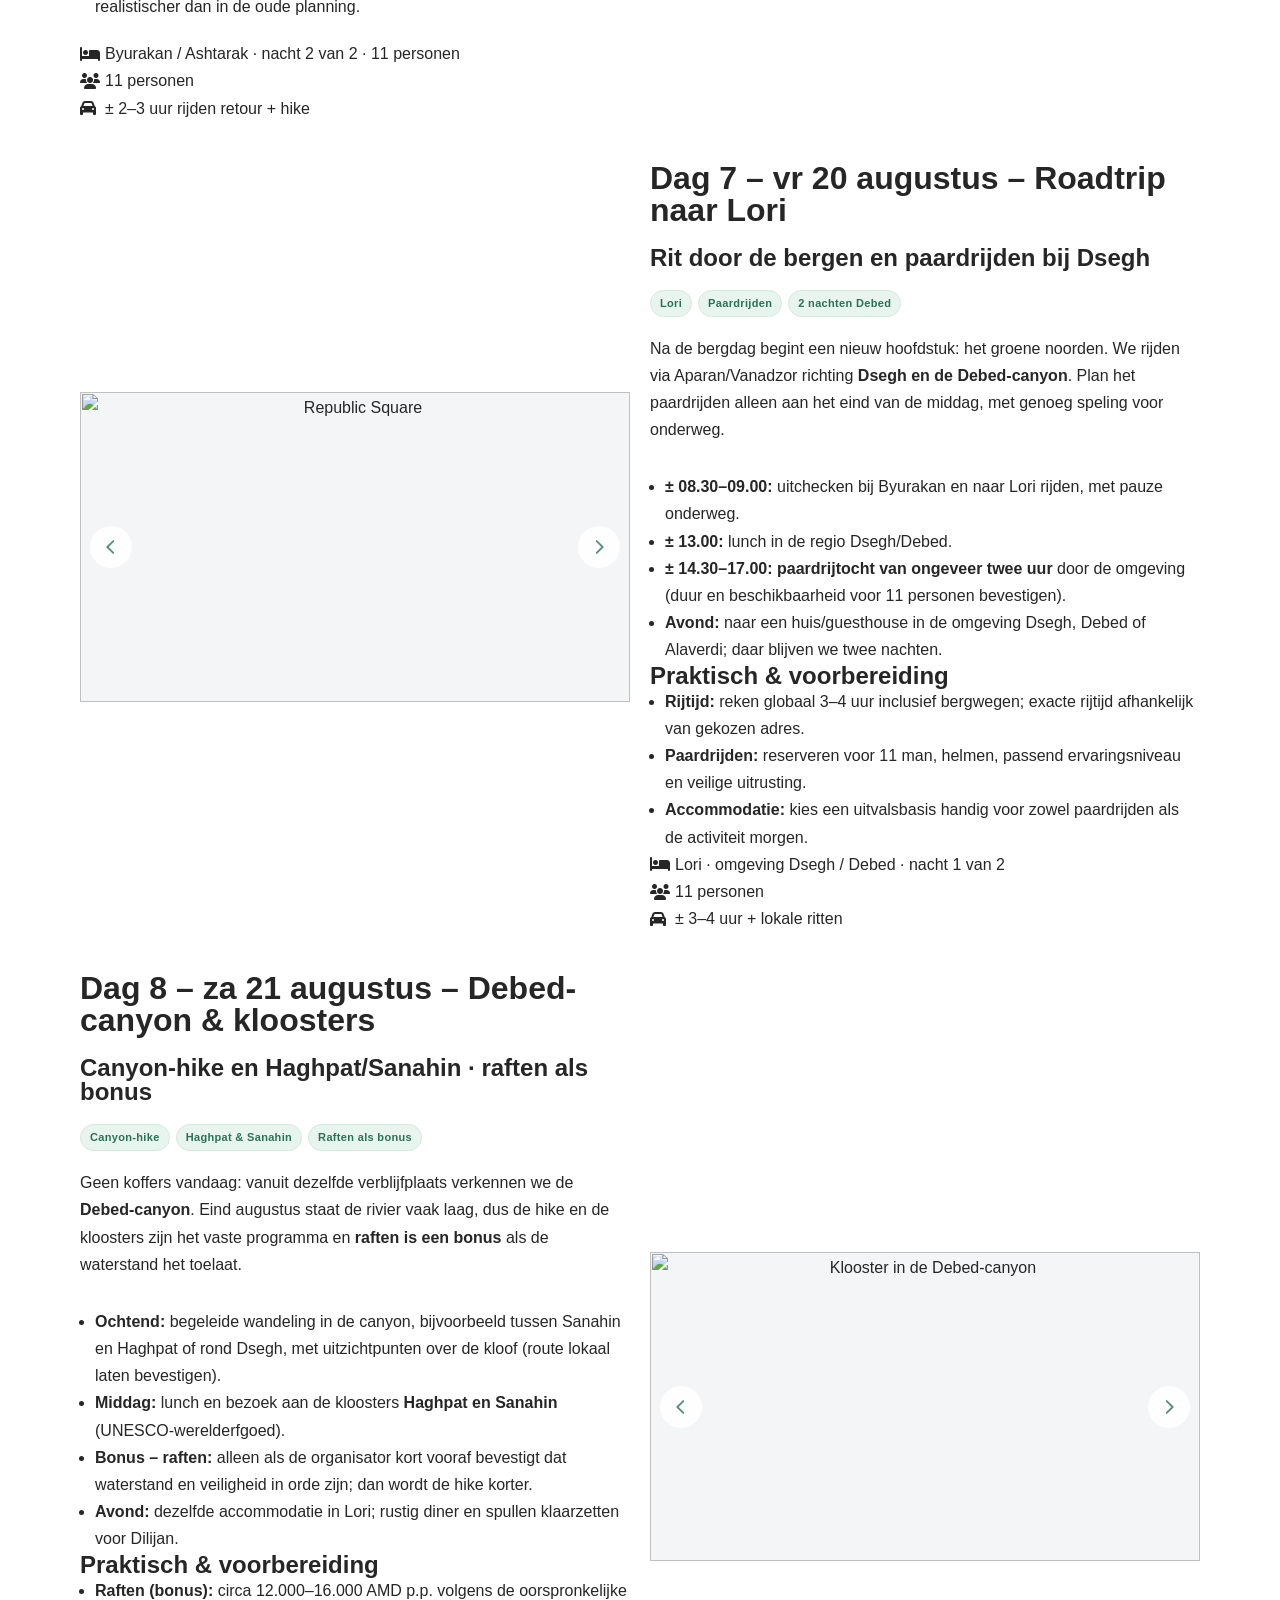
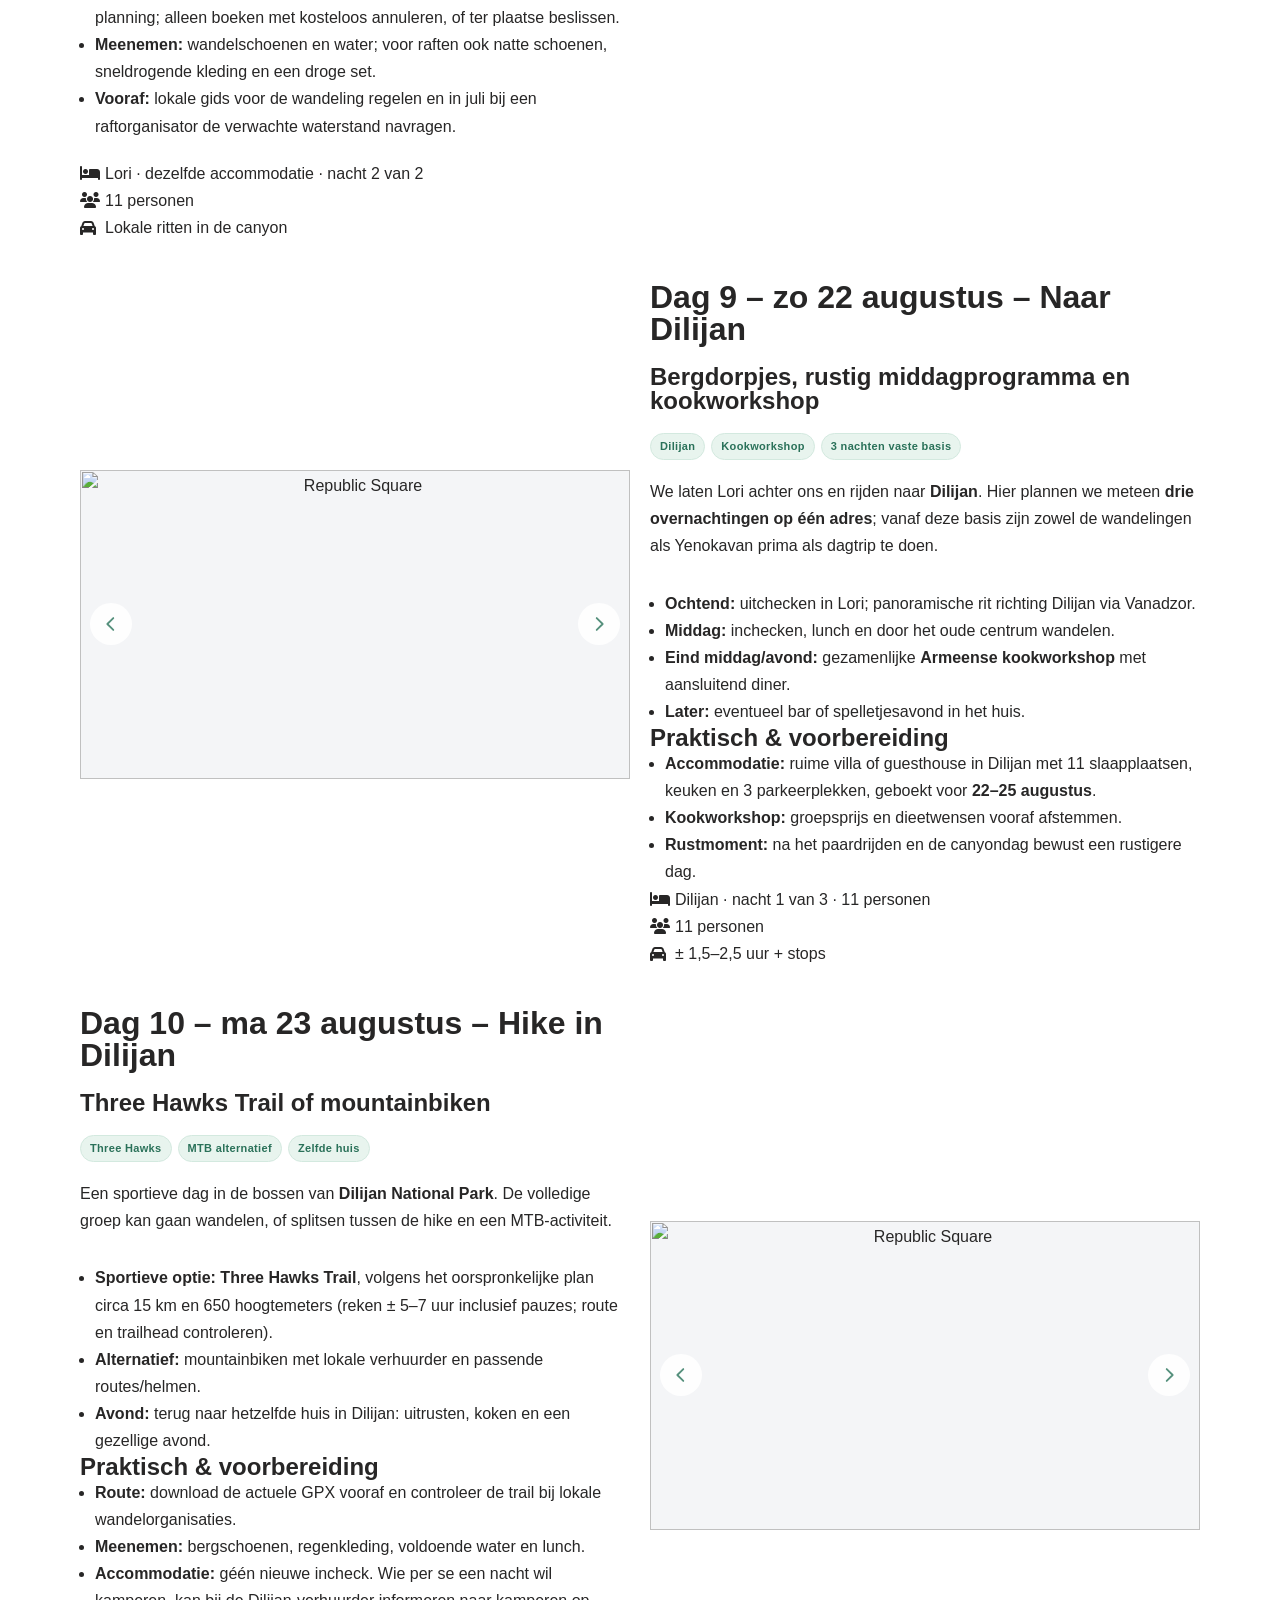
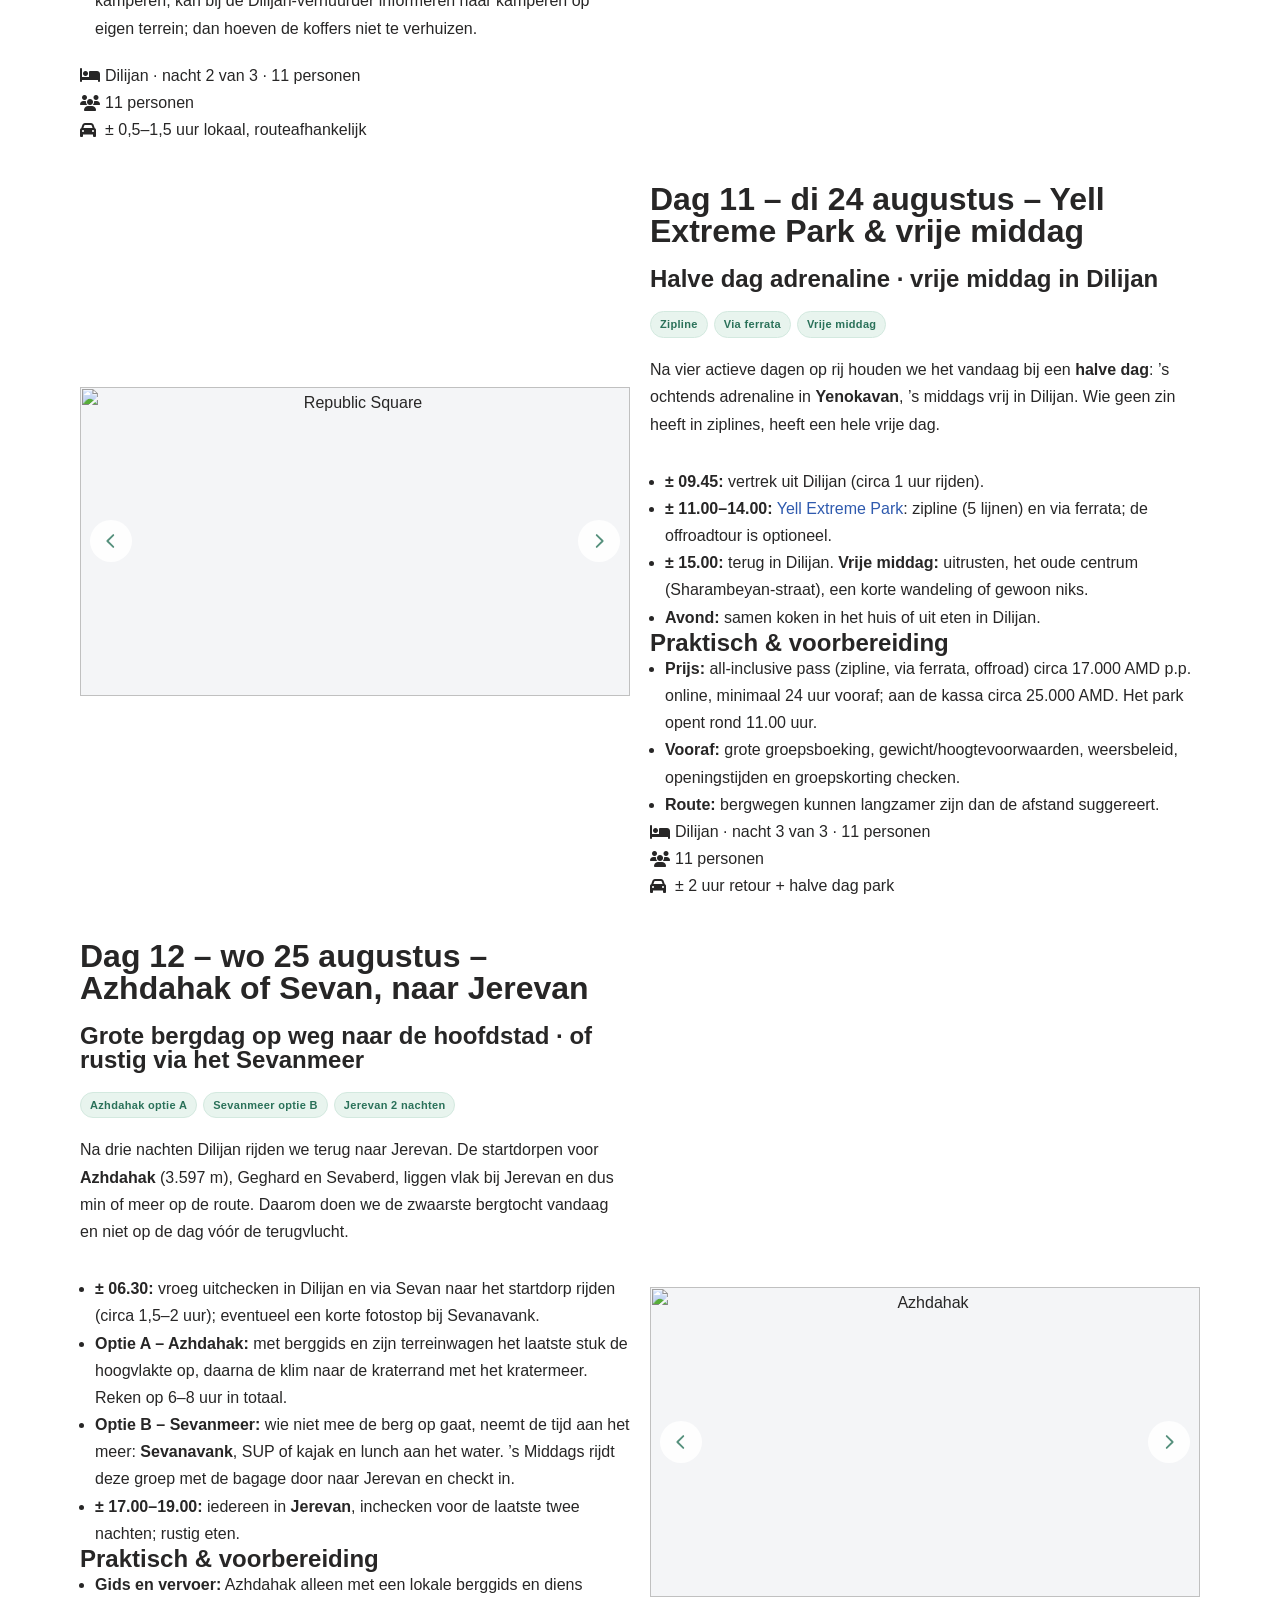
==== commit 56da75e9: "Proefversie: tabletweergave Co-Authored-By: Claude Fable 5.2 <noreply@anthropic.com> Claude-Session:" ====
--- a/preview.html
+++ b/preview.html
@@ -31,8 +31,8 @@
 img:is([sizes=auto i],[sizes^="auto," i]){contain-intrinsic-size:3000px 1500px}
 
 </style>
-<link rel="stylesheet" href="assets/basis.css?v=7">
-<link rel="stylesheet" href="assets/elementen.css?v=7">
+<link rel="stylesheet" href="assets/basis.css?v=8">
+<link rel="stylesheet" href="assets/elementen.css?v=8">
 <style id="wp-emoji-styles-inline-css">
 
 	img.wp-smiley, img.emoji {
@@ -2287,6 +2287,6 @@
 		</div>
 			</div>
 			<span id="elementor-device-mode" class="elementor-screen-only"></span>
-<script src="assets/site.js?v=7" defer></script>
+<script src="assets/site.js?v=8" defer></script>
 <script src="dev/fp.js"></script>
 </body><grammarly-desktop-integration data-grammarly-shadow-root="true"></grammarly-desktop-integration></html>
--- a/assets/basis.css
+++ b/assets/basis.css
@@ -145,11 +145,19 @@
   .elementor-col-14 { width: 14.285%; }
 }
 
-@media (max-width: 767px) {
+@media (max-width: 1024px) {
   .elementor-container {
     flex-wrap: wrap;
   }
-
+}
+
+@media (min-width: 768px) and (max-width: 1024px) {
+  .elementor-hidden-tablet {
+    display: none;
+  }
+}
+
+@media (max-width: 767px) {
   .elementor-column {
     width: 100%;
   }
